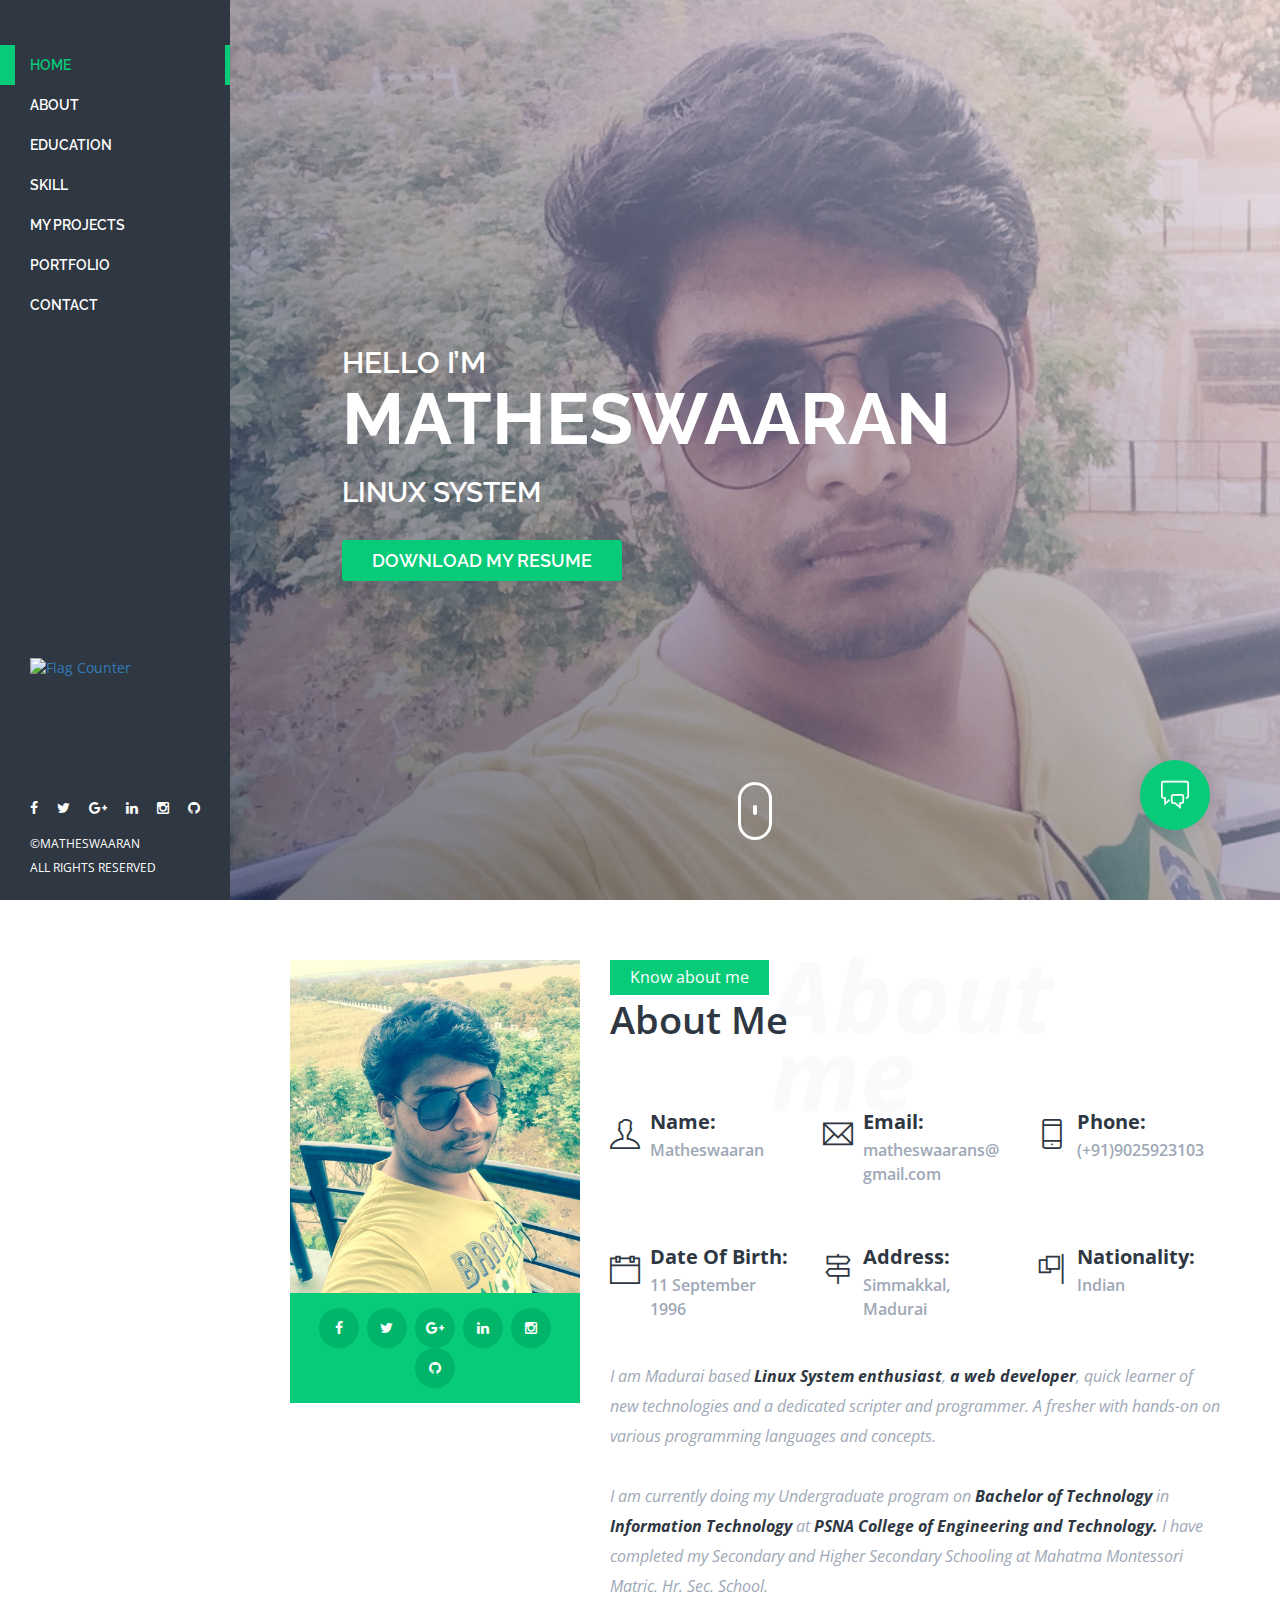
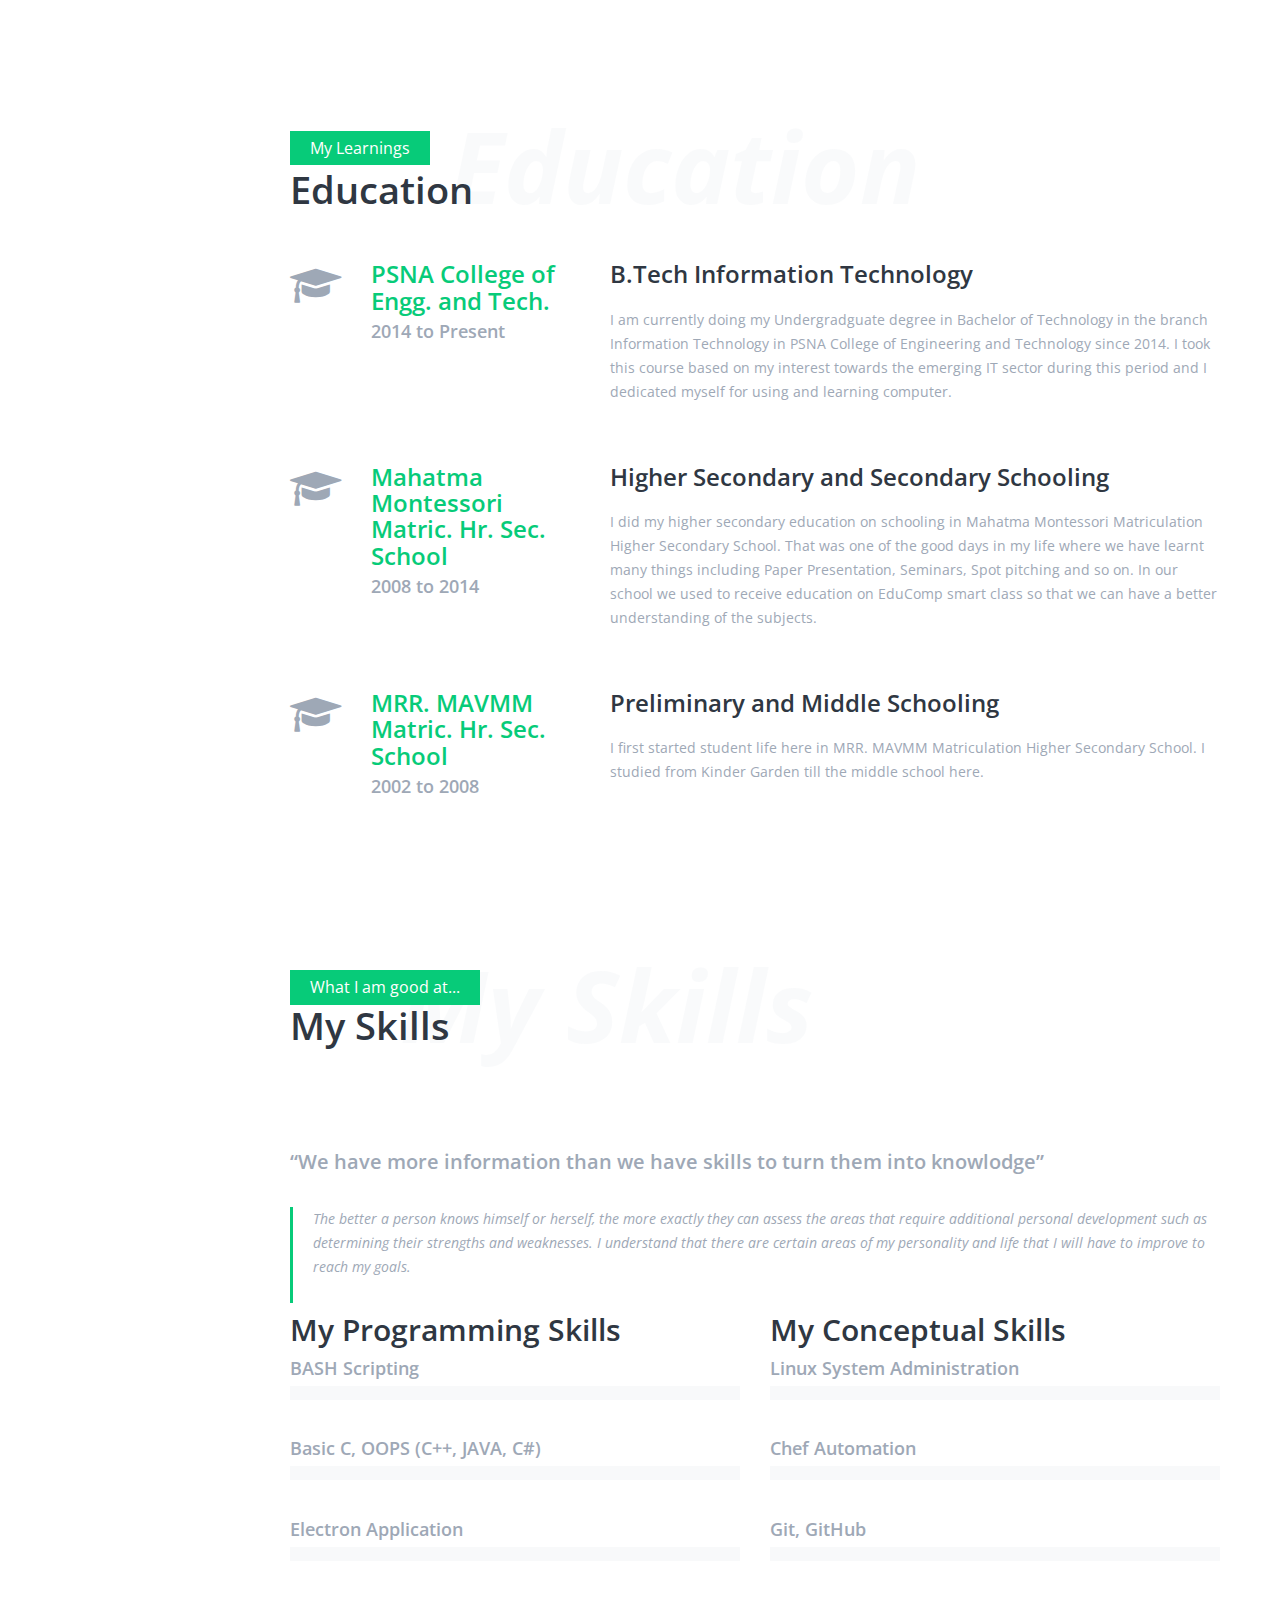
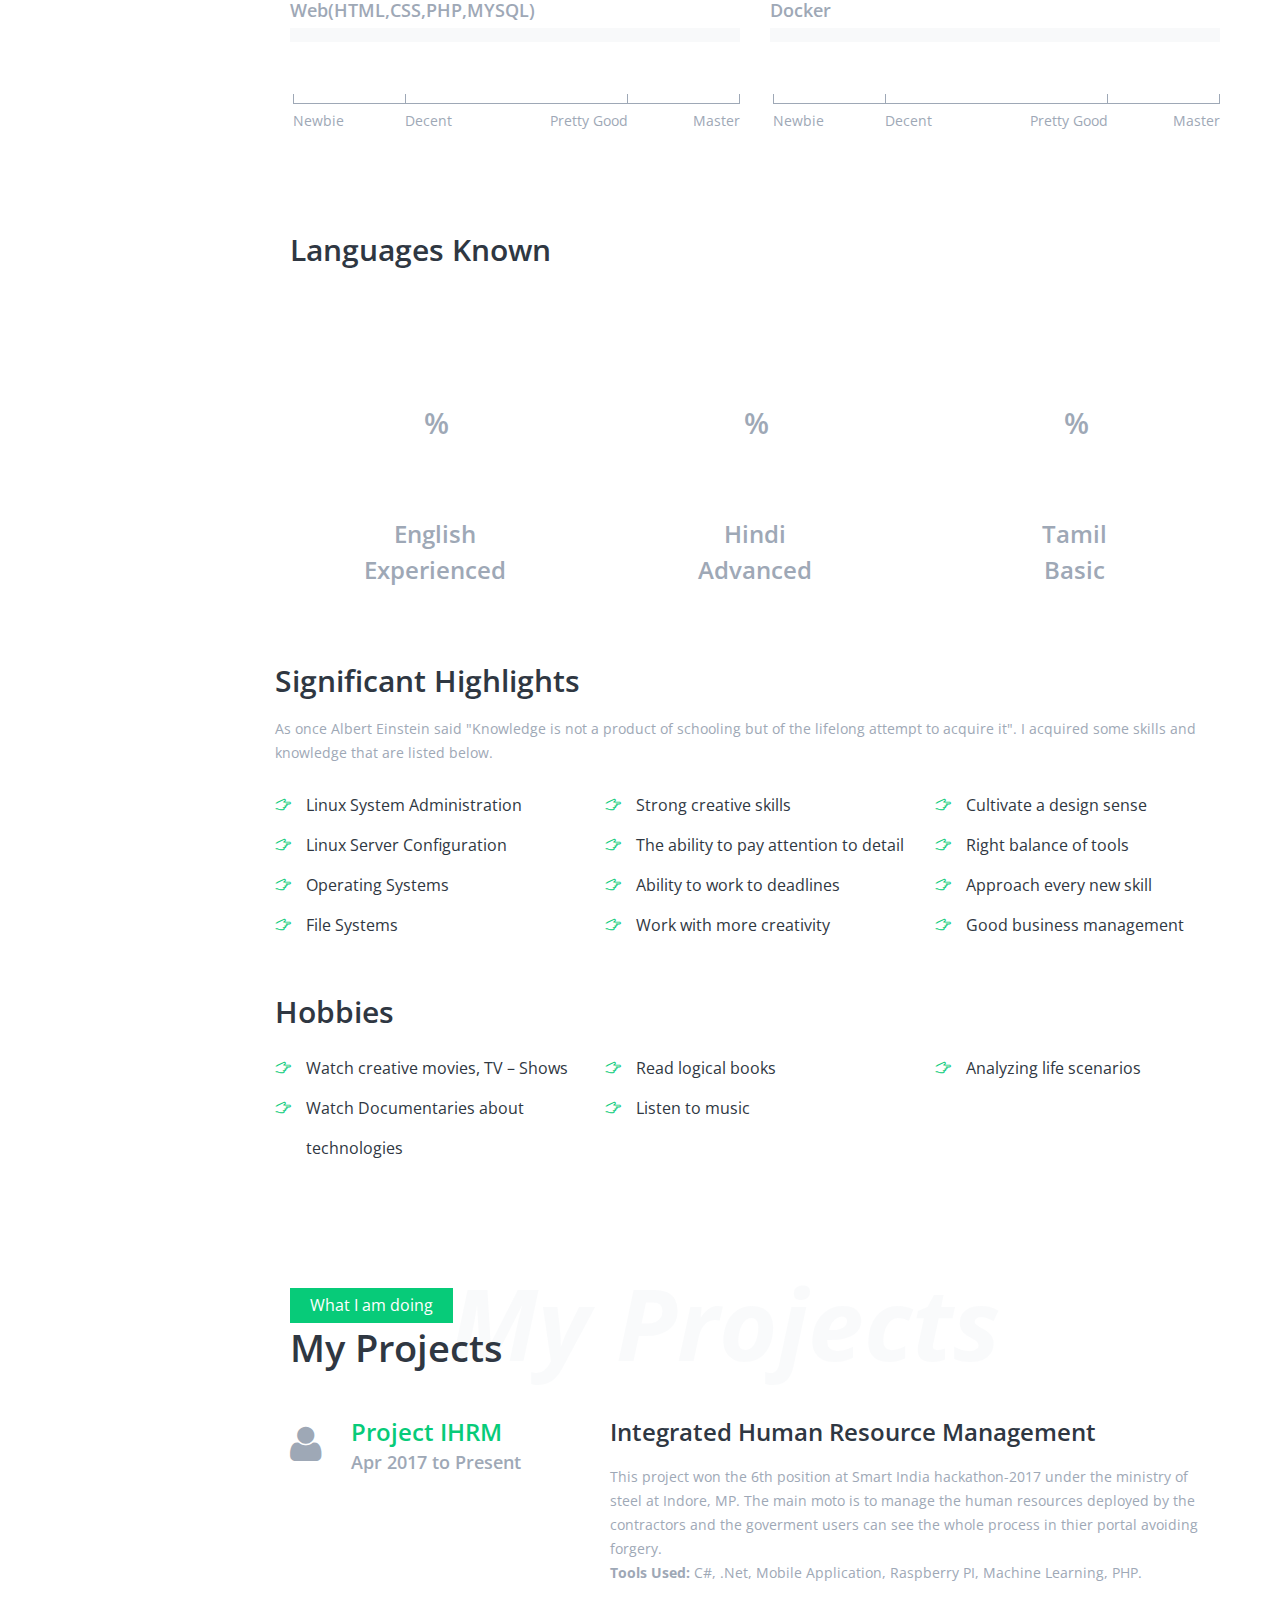
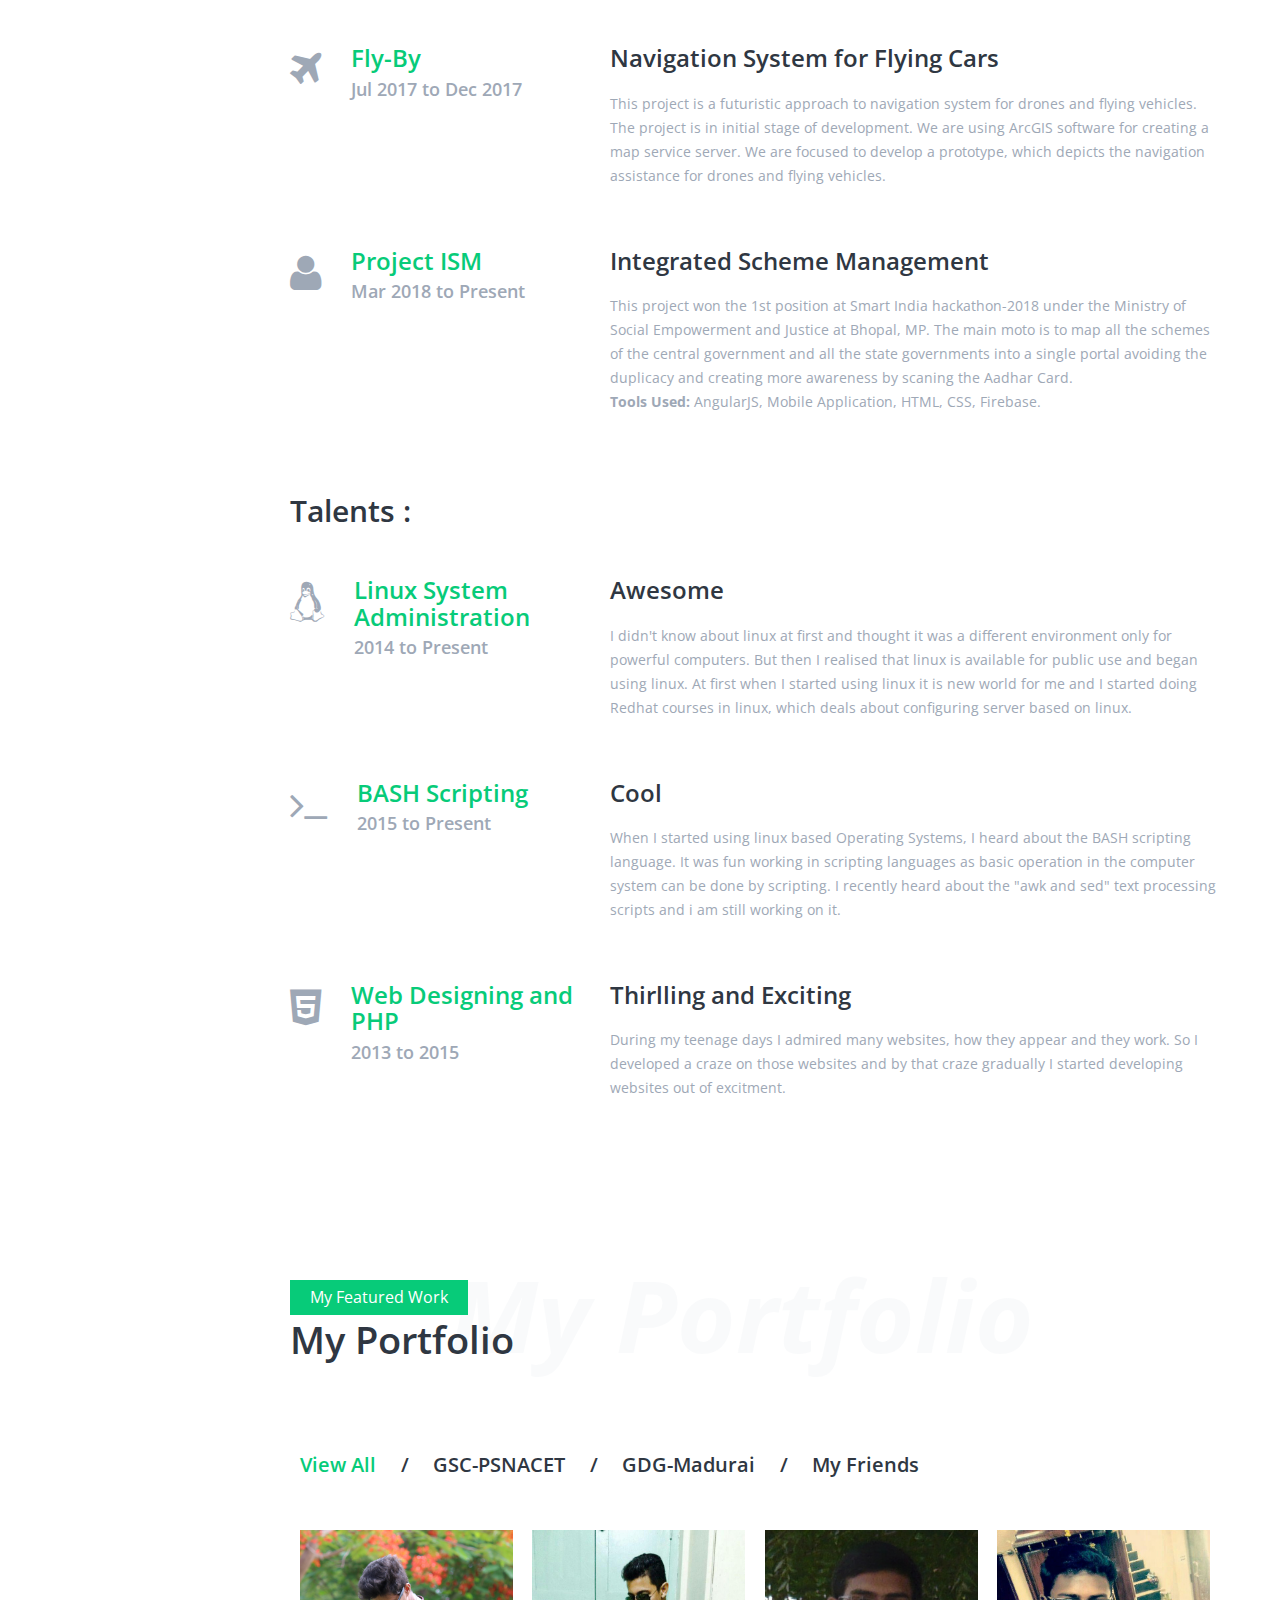
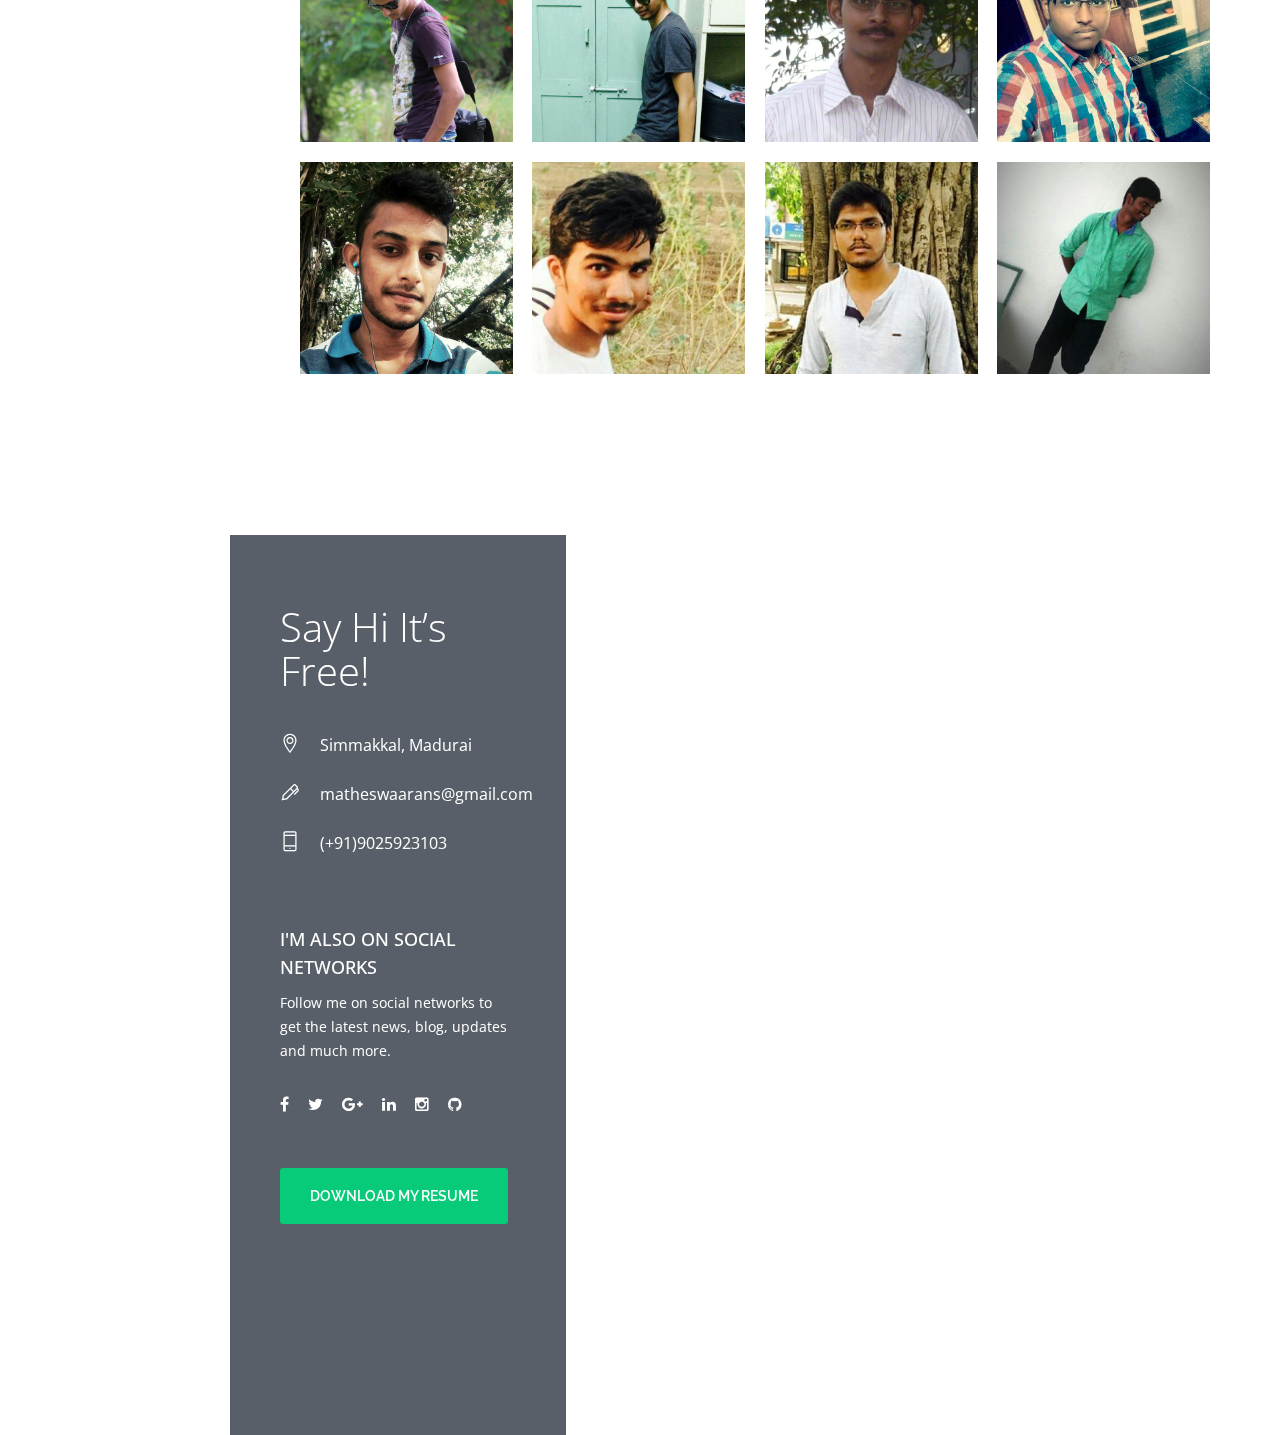
==== index.html @ 829c8d05 "Project ISM Update" ====
<!DOCTYPE html>
<html lang="en">
<head>
<meta charset="utf-8">
<meta http-equiv="X-UA-Compatible" content="IE=edge">
<meta name="keywords" content="HTML5 Template" />
<meta name="description" content="Sam Martin - Personal Vcard Resume HTML Template" />
<meta name="author" content="potenzaglobalsolutions.com" />
<meta name="viewport" content="width=device-width, initial-scale=1, maximum-scale=1" />
<title>All about Matheswaaran </title>
<!-- Favicon -->
<link rel="shortcut icon" href="images/icon.png" />
<!-- bootstrap -->
<link href="css/bootstrap.min.css" rel="stylesheet" type="text/css" />
<!-- google font -->
<link href='https://fonts.googleapis.com/css?family=Open+Sans:400,300,600,300italic,400italic,600italic,700,700italic,800,800italic' rel='stylesheet' type="text/css" />
<link href='https://fonts.googleapis.com/css?family=Raleway:400,100,100italic,200italic,200,300,300italic,400italic,500,500italic,600,600italic,700italic,900italic,900,800,700,800italic' rel='stylesheet' type="text/css" />
<!-- themify icon -->
<link href="css/themify-icons.css" rel="stylesheet" type="text/css" />
<!-- font awesome  -->
<link href="css/font-awesome.min.css" rel="stylesheet" type="text/css" />
<!-- magnific popup -->
<link href="css/magnific-popup.css" rel="stylesheet" type="text/css" />
<!-- jquery ui -->
<link rel='stylesheet' href='css/jquery-ui.css'>
<!-- main style -->
<link href="css/style.css" rel="stylesheet" type="text/css" />
<!-- responsive -->
<link href="css/responsive.css" rel="stylesheet" type="text/css" />
<!-- Style customizer -->
<!-- link href="#" data-style="styles" rel="stylesheet"> -->
<link href="css/style-customizer.css" rel="stylesheet" type="text/css" />
</head>

<body>

<!--=================================
  loading -->
 <div id="loading">
  <div id="loading-center">
    <div id="loading-center-absolute">
      <div class="object" id="object_one"></div>
      <div class="object" id="object_two"></div>
      <div class="object" id="object_three"></div>
      <div class="object" id="object_four"></div>
  </div>
 </div>
</div>

<!--=================================
  loading -->


<!--=================================
  header -->
  
<div class="menu-responsive"><a href="#"> <b>Matheswaaran</b></a> <a id="menu-icon" class="but" href="#"><span class="ti-menu"></span> </a></div>
 <header id="left-header" class="header">
	<nav id="menu" class="navbar navbar-default">
	  <div class="navbar-header">
 	    <!--<a class="navbar-brand" href="index.html"> <img id="logo_img" src="images/logo.png" alt=""> </a>-->
	  </div>
	  <div class="collapse navbar-collapse navbar-ex1-collapse">
	    <ul id="navbar" class="nav navbar-nav">
	      <li class="active"><a href="#home" class="page-scroll">Home</a></li>
	      <li><a href="#about" class="page-scroll">About</a></li>
	       <li><a href="#education" class="page-scroll">Education</a></li>
	       <li><a href="#skill" class="page-scroll">Skill</a></li>
	       <li><a href="#my_projects" class="page-scroll">My Projects</a></li>
	       <li><a href="#portfolio" class="page-scroll">Portfolio</a></li>
	       <li><a href="#contact" class="page-scroll">contact</a></li>
	    </ul>
   </div>
</nav>
<div class="menu-footer">
  <div class="copyright">
    <a href="https://info.flagcounter.com/Ys9u"><img src="https://s04.flagcounter.com/mini/Ys9u/bg_2F3742/txt_FFFFFF/border_2F3742/flags_0/" alt="Flag Counter" border="0"></a><br><br><br><br><br><br><br>
  </div>
	<div class="social">
		<ul>
          <li><a href="https://www.facebook.com/matheswaaran" target="_blank"><i class="fa fa-facebook"></i></a></li>
          <li><a href="https://twitter.com/Matheswaaran_S" target="_blank"><i class="fa fa-twitter"></i></a></li>
          <li><a href="https://plus.google.com/u/0/+Matheswaaran" target="_blank"><i class="fa fa-google-plus"></i> </a></li>
          <li><a href="https://www.linkedin.com/in/matheswaaran" target="_blank"><i class="fa fa-linkedin"></i> </a></li>
          <li><a href="https://www.instagram.com/matheswaaran/" target="_blank"><i class="fa fa-instagram"></i> </a></li>
          <li><a href="https://www.github.com/Matheswaaran" target="_blank"><i class="fa fa-github"></i> </a></li>
		</ul>
	</div>
	<div class="copyright">
		<p>©Matheswaaran <br/> all rights reserved</p>
	</div>
 </div>
</header>

<!--=================================
  header -->


<!--=================================
  intro -->

<section class="content-scroller">  
  <div id="home" class="intro-bg gradient-01" style="background: url('images/background.JPG');">
   <div id="scroll-down" class="intro">
    <div class="intro-content">
      <div class="container-fluid">
      <div class="row">
       <div class="col-md-12 text-left content-left">
         <h1> <span> Hello i’m </span> Matheswaaran </h1>
         <div id="typer"></div>
          <div class="button-large">
          	<a href="https://tinyurl.com/matsresume" target="_blank">Download my Resume</a>
          </div>
        </div>
       </div>
     </div>
     </div>
    <a class="scroll-down page-scroll" title="Scroll Down" href="#about"><i></i></a>
  </div>
</div>
  
<!--=================================
  intro --> 


<!--=================================
  about --> 

<section id="about" class="about white-bg page-section">
 <div class="container-fluid">
   <div class="row">
   	 <div class="col-lg-4 col-md-4 col-sm-4">
   	   <div class="about-image">
   	   	 <img class="img-responsive" src="images/me.JPG" alt="">
   	   </div>	
   	   <div class="about-social">
   	   	 <ul>
   	   	  <li><a href="https://www.facebook.com/matheswaaran" target="_blank"><i class="fa fa-facebook"></i></a></li>
          <li><a href="https://twitter.com/Matheswaaran_S" target="_blank"><i class="fa fa-twitter"></i></a></li>
          <li><a href="https://plus.google.com/+Matheswaaran" target="_blank"><i class="fa fa-google-plus"></i> </a></li>
          <li><a href="https://www.linkedin.com/in/matheswaaran" target="_blank"><i class="fa fa-linkedin"></i> </a></li>
          <li><a href="https://www.instagram.com/matheswaaran/" target="_blank"><i class="fa fa-instagram"></i> </a></li>
          <li><a href="https://www.github.com/Matheswaaran" target="_blank"><i class="fa fa-github"></i> </a></li>
   	   	 </ul>
   	   </div>
   	 </div>
   	 <div class="col-lg-8 col-md-8 col-sm-8"> 
   	 	<div class="section-title">
   	 	  <div class="section-title-name">
   	 	  	<span>Know about me</span>
   	 	  	<h2>About Me</h2>
   	 	  </div>	
   	 	  <div class="title-name-gray">
   	 	  	<strong>About me</strong>
   	 	  </div>
   	 	</div>
   	 	<div class="contact-block"> 
   	 	 <div class="row">  
   	 	 	<div class="col-lg-4 col-md-4 col-sm-4">
   	 	 		<div class="my-contact clearfix">
   	 	 			<div class="contact-icon">
   	 	 				<span class="ti-user"></span>
   	 	 			</div>
   	 	 			<div class="contact-info">
   	 	 				<h4>Name:</h4>
   	 	 				<p>Matheswaaran</p>
   	 	 			</div>
   	 	 		</div>
   	 	 	</div>
   	 	 	<div class="col-lg-4 col-md-4 col-sm-4">
   	 	 		<div class="my-contact clearfix">
   	 	 			<div class="contact-icon">
   	 	 				<span class="ti-email"></span>
   	 	 			</div>
   	 	 			<div class="contact-info">
   	 	 				<h4>Email:</h4>
   	 	 				<p>matheswaarans@
              			gmail.com</p>
   	 	 			</div>
   	 	 		</div>
   	 	 	</div>
   	 	 	<div class="col-lg-4 col-md-4 col-sm-4">
   	 	 		<div class="my-contact clearfix">
   	 	 			<div class="contact-icon">
   	 	 				<span class="ti-mobile"></span>
   	 	 			</div>
   	 	 			<div class="contact-info">
   	 	 				<h4>Phone:</h4>
   	 	 				<p>(+91)9025923103</p>
   	 	 			</div>
   	 	 		</div>
   	 	 	</div>
   	 	 </div>
   	 	 <div class="row">  
   	 	 	<div class="col-lg-4 col-md-4 col-sm-4">
   	 	 		<div class="my-contact clearfix">
   	 	 			<div class="contact-icon">
   	 	 				<span class="ti-calendar"></span>
   	 	 			</div>
   	 	 			<div class="contact-info">
   	 	 				<h4>Date of birth: </h4>
   	 	 				<p>11 September 1996</p>
   	 	 			</div>
   	 	 		</div>
   	 	 	</div>
   	 	 	<div class="col-lg-4 col-md-4 col-sm-4">
   	 	 		<div class="my-contact clearfix">
   	 	 			<div class="contact-icon">
   	 	 				<span class="ti-direction-alt"></span>
   	 	 			</div>
   	 	 			<div class="contact-info">
   	 	 				<h4>Address: </h4>
   	 	 				<p>Simmakkal, Madurai</p>
   	 	 			</div>
   	 	 		</div>
   	 	 	</div>
   	 	 	<div class="col-lg-4 col-md-4 col-sm-4">
   	 	 		<div class="my-contact clearfix">
   	 	 			<div class="contact-icon">
   	 	 			 <span class="ti-flag-alt-2"></span>
   	 	 			</div>
   	 	 			<div class="contact-info">
   	 	 				<h4>Nationality: </h4>
   	 	 				<p>Indian</p>
   	 	 			</div>
   	 	 		</div>
   	 	 	</div>
   	 	 </div>	
   	 	 <div class="row">
   	 	 	<div class="col-lg-12 col-md-12">
   	 	 	  <div class="about-block clearfix">
     	 	 		<p>I am Madurai based <b>Linux System enthusiast</b>, <b>a web developer</b>, quick learner of new technologies and a dedicated scripter and programmer. A fresher with hands-on on various programming languages and concepts. </p>
            <p>I am currently doing my Undergraduate program on <b>Bachelor of Technology</b> in <b>Information Technology</b> at <b>PSNA College of Engineering and Technology.</b> I have completed my Secondary and Higher Secondary Schooling at Mahatma Montessori Matric. Hr. Sec. School.</p>
   	 	 	  </div>
   	 	  </div>
   	 	 </div>
   	 	</div>
   	 </div>
   </div>		
 </div>
</section>

<!--=================================
  about --> 

<!--=================================
  services --> 

<!-- <section id="service" class="services white-bg page-section">
 <div class="container-fluid">
   <div class="row">
  <div class="col-lg-12 col-md-12">
   <div class="section-title">
       <div class="section-title-name">
          <span>What i can do better</span>
            <h2>Services</h2>
        </div>  
        <div class="title-name-gray">
        <strong>Services</strong>
       </div>
     </div>
  </div>
   </div> 
   <div class="row">
    <div class="col-lg-3 col-md-6 col-sm-6">
     <div class="service-block">
      <span class="fa fa-code"></span>
      <h2>Scripting</h2>
      <p>I love scripting languages than programming languages as more complicated tasks can be easily solved using scripts such as BASH. I like scripts because it is easy for a programmer to solve a problem even the real world problems found in our day-to-day life.</p>
     </div>
    </div>
    <div class="col-lg-3 col-md-6 col-sm-6">
     <div class="service-block">
      <span class="fa fa-users"></span>
      <h2>Leadership</h2>
      <p>One of my qualities is Leadership. I like to take responsibilities to guide an action to others or even to my friends and collegemates. But I never thought myself as a leader, as it is generally a personal choice to hold myself to consistent moral and ethical standards or accuracy of one's actions.</p>
     </div>
    </div>  
    <div class="col-lg-3 col-md-6 col-sm-6">
     <div class="service-block">
      <span class="fa fa-user"></span>
      <h2>Organising</h2>
      <p>I used to organise events in my school and college days. Organising events is one of my passion. I always organise events to spread awareness about the interactive learning methods of spreading  computer knowledge to as many people as I can. </p>
     </div>
    </div>
    <div class="col-lg-3 col-md-6 col-sm-6">
     <div class="service-block">
      <span class="fa fa-pencil"></span>
      <h2>Thinking</h2>
      <p>I used to think a lot about many different things in many different aspections. As they say, "Successful people do things differently". According to me, to do things differently we have to think differently.</p>
     </div>
    </div>
   </div> 
 </div>
</section> -->

<!--=================================
  services --> 

<!--=================================
  Resume --> 

<section id="education" class="resume white-bg page-section">
 <div class="container-fluid">
   <div class="row">
  <div class="col-lg-12 col-md-12">
   <div class="section-title">
       <div class="section-title-name">
          <span>My Learnings</span>
            <h2>Education</h2>
        </div>  
        <div class="title-name-gray">
        <strong>Education</strong>
       </div>
     </div>
  </div>
   </div> 
   <!-- <div class="row">
  <div class="col-lg-12 col-md-12">
    <h2>Education : </h2>
    </div>
   </div> -->
 <div class="resume-block">
   <div class="row">
  <div class="col-lg-4 col-md-4 col-sm-4">
      <div class="resume-icon">
      <span class="fa fa-graduation-cap"></span>     
      </div>
      <div class="resume-name">
        <h3>PSNA College of Engg. and Tech.</h3>
        <span>2014 to Present</span>
      </div>
    </div> 
    <div class="col-lg-8 col-md-8 col-sm-8">
      <div class="resume-info"> 
        <h3>B.Tech Information Technology</h3>
        <p>I am currently doing my Undergradguate degree in Bachelor of Technology in the branch Information Technology in PSNA College of Engineering and Technology since 2014. I took this course based on my interest towards the emerging IT sector during this period and I dedicated myself for using and learning computer.</p>
      </div>
    </div>
    </div>
   </div>
   <div class="resume-block">
   <div class="row">
  <div class="col-lg-4 col-md-4 col-sm-4">
      <div class="resume-icon">
      <span class="fa fa-graduation-cap"></span>   
      </div>
      <div class="resume-name">
        <h3>Mahatma Montessori Matric. Hr. Sec. School</h3>
        <span>2008 to 2014</span>
      </div>
    </div> 
    <div class="col-lg-8 col-md-8 col-sm-8">
      <div class="resume-info"> 
        <h3>Higher Secondary and Secondary Schooling</h3>
        <p>I did my higher secondary education on schooling in Mahatma Montessori Matriculation Higher Secondary School. That was one of the good days in my life where we have learnt many things including Paper Presentation, Seminars, Spot pitching and so on. In our school we used to receive education on EduComp smart class so that we can have a better understanding of the subjects.</p>
      </div>
    </div>
    </div>
   </div>
   <div class="resume-block">
   <div class="row">
  <div class="col-lg-4 col-md-4 col-sm-4">
      <div class="resume-icon">
      <span class="fa fa-graduation-cap"></span>   
      </div>
      <div class="resume-name">
        <h3>MRR. MAVMM Matric. Hr. Sec. School</h3>
        <span>2002 to 2008</span>
      </div>
    </div> 
    <div class="col-lg-8 col-md-8 col-sm-8">
      <div class="resume-info"> 
        <h3>Preliminary and Middle Schooling</h3>
        <p>I first started student life here in MRR. MAVMM Matriculation Higher Secondary School. I studied from Kinder Garden till the middle school here. </p>
      </div>
    </div>
    </div>
   </div>
 </div>
</section>

<!--=================================
  Resume --> 


<!--=================================
  My Skill --> 

<section id="skill" class="my-skill white-bg page-section" >
 <div class="container-fluid">
   <div class="row">
	<div class="col-lg-12 col-md-12">
	 <div class="section-title">
   	 	 <div class="section-title-name">
   	 	  	<span>What I am good at...</span>
   	  	  	<h2>My Skills</h2>
   	    </div>	
   	    <div class="title-name-gray">
   	   	<strong>My Skills</strong>
   	   </div>
   	 </div>
	</div>
   </div>
   <div class="row">
     <div class="col-lg-12 col-md-12 col-sm-12">
       <div class="skill-content">
         <span>“We have more information than we have skills to turn them into knowlodge”</span>
          <p> The better a person knows himself or herself, the more exactly they can assess the areas that require additional personal development such as determining their strengths and weaknesses. I understand that there are certain areas of my personality and life that I will have to improve to reach my goals.<br /><br/>    
            </p>
       </div>
     </div>
   </div>	
   <div class="row">
	<div class="col-lg-6 col-md-6 col-sm-6">
 	 <div class="skill-content">
    <h2>My Programming Skills</h2>
 	 </div>
   <div class="skill">
             <ul>
              <li>BASH Scripting
               <div class="bar_container">
                 <span class="bar" data-bar='{ "color": "#07cb79", "delay": "1800" }'>
                 <span class="pct">75%</span>
                </span>
               </div>
              </li>
               <li>Basic C, OOPS (C++, JAVA, C#)
                 <div class="bar_container">
                  <span class="bar" data-bar='{ "color": "#07cb79" }'>
                    <span class="pct">70%</span>
                  </span>
                </div>
              </li>
              <li>Electron Application
                 <div class="bar_container">
                  <span class="bar" data-bar='{ "color": "#07cb79" }'>
                    <span class="pct">45%</span>
                  </span>
                </div>
              </li>
              <li>Web(HTML,CSS,PHP,MYSQL)
               <div class="bar_container">
                 <span class="bar" data-bar='{ "color": "#07cb79", "delay": "600" }'>
                   <span class="pct">55%</span>
                 </span>
                </div>
              </li>
            </ul>
          <div class="skill-chart">
            <div class="skill-chart-expand clearfix">
               <div class="expand expand-left">
                   <p>Newbie</p>
                </div>
                <div class="expand expand-left">
                  <p>Decent</p>
                 </div>
                 <div class="expand expand-right">
                   <p>Pretty Good</p>
                 </div>
                 <div class="expand expand-right">
                   <p>Master</p>
                 </div>
               </div>
          </div>
         </div>
    </div>
    <div class="col-lg-6 col-md-6 col-sm-6">
 	 <div class="skill">
   <h2>My Conceptual Skills</h2>
             <ul>
              <li>Linux System Administration
                <div class="bar_container">
                 <span class="bar" data-bar='{ "color": "#07cb79", "delay": "1200" }'>
                  <span class="pct">75%</span>
                 </span>
                </div>
              </li>
              <li>Chef Automation
               <div class="bar_container">
                 <span class="bar" data-bar='{ "color": "#07cb79", "delay": "1800" }'>
                 <span class="pct">65%</span>
                </span>
               </div>
              </li>
               <li>Git, GitHub
                 <div class="bar_container">
                  <span class="bar" data-bar='{ "color": "#07cb79" }'>
                    <span class="pct">55%</span>
                  </span>
                </div>
              </li>
              <li>Docker
               <div class="bar_container">
                 <span class="bar" data-bar='{ "color": "#07cb79", "delay": "600" }'>
                   <span class="pct">45%</span>
                 </span>
                </div>
              </li>
          </ul>
          <div class="skill-chart">
          	<div class="skill-chart-expand clearfix">
               <div class="expand expand-left">
                   <p>Newbie</p>
                </div>
                <div class="expand expand-left">
                  <p>Decent</p>
                 </div>
                 <div class="expand expand-right">
                   <p>Pretty Good</p>
                 </div>
                 <div class="expand expand-right">
                   <p>Master</p>
                 </div>
               </div>
          </div>
         </div>
 	   </div>
   </div> <br><br>

  <div class="language-skills">
    <div class="row">
   	  <div class="col-lg-12 col-md-12"> 
   	 	  <h2>Languages Known</h2>
      </div>
    </div>
    <div class="row">
      <div class="col-lg-4 col-md-4 col-sm-4">
       <div class="chart-bar">  
          <div class="chart" id="chart1" data-percent="70">
               <span class="percent"></span>
           </div>
             <h3>English <br/> Experienced</h3>
        </div> 
      </div> 
      <div class="col-lg-4 col-md-4 col-sm-4">
        <div class="chart-bar">  
           <div class="chart" data-percent="60">
                <span class="percent"></span>
            </div>
              <h3>Hindi <br />Advanced</h3>
        </div> 
      </div> 
      <div class="col-lg-4 col-md-4 col-sm-4">
        <div class="chart-bar">  
           <div class="chart" data-percent="89">
                <span class="percent"></span>
            </div>
              <h3>Tamil <br />Basic</h3>
        </div> 
      </div> 

   <div class="knowledge">
   <div class="row">
   	 <div class="col-lg-12 col-md-12"> 
   	 	<h2><br><br>Significant Highlights</h2>
   	 	<p>As once Albert Einstein said "Knowledge is not a product of schooling but of the lifelong attempt to acquire it". I acquired some skills and knowledge that are listed below.</p>
   	 </div>
  </div>
  <div class="row">
    <div class="col-lg-4 col-md-4 col-sm-4">
        <ul>
          <li><span class="ti-hand-point-right"></span> Linux System Administration</li>
          <li><span class="ti-hand-point-right"></span> Linux Server Configuration</li>
          <li><span class="ti-hand-point-right"></span> Operating Systems</li>
          <li><span class="ti-hand-point-right"></span> File Systems</li>
        </ul>
      </div>
      <div class="col-lg-4 col-md-4 col-sm-4">
        <ul>
          <li><span class="ti-hand-point-right"></span> Strong creative skills</li>
          <li><span class="ti-hand-point-right"></span> The ability to pay attention to detail</li>
          <li><span class="ti-hand-point-right"></span> Ability to work to deadlines</li>
          <li><span class="ti-hand-point-right"></span> Work with more creativity</li>
        </ul>
      </div>
      <div class="col-lg-4 col-md-4 col-sm-4">
      <ul>
        <li><span class="ti-hand-point-right"></span> Cultivate a design sense</li>
        <li><span class="ti-hand-point-right"></span> Right balance of tools </li>
        <li><span class="ti-hand-point-right"></span> Approach every new skill</li>
        <li><span class="ti-hand-point-right"></span> Good business management</li>
      </ul>
    </div>
  </div>
 </div>	

 <div class="knowledge">
   <div class="row">
     <div class="col-lg-12 col-md-12"> 
      <h2>Hobbies</h2>
     </div>
  </div>
  <div class="row">
    <div class="col-lg-4 col-md-4 col-sm-4">
        <ul>
          <li><span class="ti-hand-point-right"></span> Watch creative movies, TV – Shows</li>
          <li><span class="ti-hand-point-right"></span> Watch Documentaries about technologies</li>
        </ul>
      </div>
      <div class="col-lg-4 col-md-4 col-sm-4">
        <ul>
          <li><span class="ti-hand-point-right"></span> Read logical books</li>
          <li><span class="ti-hand-point-right"></span> Listen to music</li>
        </ul>
      </div>
      <div class="col-lg-4 col-md-4 col-sm-4">
      <ul>
        <li><span class="ti-hand-point-right"></span> Analyzing life scenarios</li>
      </ul>
    </div>
  </div>
 </div> 

 </div>
 </div>
</section>
<!--=================================
  My Skill --> 


<!--================================= 
 Work Experience -->

<section id="my_projects" class="resume white-bg page-section">
 <div class="container-fluid">
   <div class="row">
  <div class="col-lg-12 col-md-12">
   <div class="section-title">
       <div class="section-title-name">
          <span>What I am doing</span>
            <h2>My Projects</h2>
        </div>  
        <div class="title-name-gray">
        <strong>My Projects</strong>
       </div>
     </div>
  </div>
   </div>
    <div class="resume-block">
   <div class="row">
  <div class="col-lg-4 col-md-4 col-sm-4">
      <div class="resume-icon">
      <span class="fa fa-user"></span>     
      </div>
      <div class="resume-name">
        <h3><a href="projectIHRM.html">Project IHRM</a></h3>
        <span>Apr 2017 to Present</span>
      </div>
    </div> 
    <div class="col-lg-8 col-md-8 col-sm-8">
      <div class="resume-info"> 
        <h3>Integrated Human Resource Management</h3>
        <p>This project won the 6th position at Smart India hackathon-2017 under the ministry of steel at Indore, MP. The main moto is to manage the human resources deployed by the contractors and the goverment users can see the whole process in thier portal avoiding forgery. <br>
        <b>Tools Used:</b> C#, .Net, Mobile Application, Raspberry PI, Machine Learning, PHP.</p>
      </div>
    </div>
    </div>
   </div>
   <div class="resume-block">
   <div class="row">
  <div class="col-lg-4 col-md-4 col-sm-4">
      <div class="resume-icon">
      <span class="fa fa-plane"></span>     
      </div>
      <div class="resume-name">
        <h3><a>Fly-By</a></h3>
        <span>Jul 2017 to Dec 2017</span>
      </div>
    </div> 
    <div class="col-lg-8 col-md-8 col-sm-8">
      <div class="resume-info"> 
        <h3>Navigation System for Flying Cars</h3>
        <p>This project is a futuristic approach to navigation system for drones and flying vehicles. The project is in initial stage of development. We are using ArcGIS software for creating a map service server. We are focused to develop a prototype, which depicts the navigation assistance for drones and flying vehicles.</p>
      </div>
    </div>
    </div>
   </div>
   <div class="resume-block">
   <div class="row">
    <div class="col-lg-4 col-md-4 col-sm-4">
      <div class="resume-icon">
      <span class="fa fa-user"></span>     
      </div>
      <div class="resume-name">
        <h3><a href="projectISM.html">Project ISM</a></h3>
        <span>Mar 2018 to Present</span>
      </div>
    </div> 
    <div class="col-lg-8 col-md-8 col-sm-8">
      <div class="resume-info"> 
        <h3>Integrated Scheme Management</h3>
        <p>This project won the 1st position at Smart India hackathon-2018 under the Ministry of Social Empowerment and Justice at Bhopal, MP. The main moto is to map all the schemes of the central government and all the state governments into a single portal avoiding the duplicacy and creating more awareness by scaning the Aadhar Card. <br>
        <b>Tools Used:</b> AngularJS, Mobile Application, HTML, CSS, Firebase.</p>
      </div>
    </div>
    </div>
   </div>
   <div class="row">
  <div class="col-lg-12 col-md-12">
    <h2>Talents : </h2>
    </div>
   </div>
 <div class="resume-block">
   <div class="row">
  <div class="col-lg-4 col-md-4 col-sm-4">
      <div class="resume-icon">
      <span class="fa fa-linux"></span>     
      </div>
      <div class="resume-name">
        <h3>Linux System Administration</h3>
        <span>2014 to Present</span>
      </div>
    </div> 
    <div class="col-lg-8 col-md-8 col-sm-8">
      <div class="resume-info"> 
        <h3>Awesome </h3>
        <p>I didn't know about linux at first and thought it was a different environment only for powerful computers. But then I realised that linux is available for public use and began using linux. At first when I started using linux it is new world for me and I started doing Redhat courses in linux, which deals about configuring server based on linux.</p>
      </div>
    </div>
    </div>
   </div>
   <div class="resume-block">
   <div class="row">
  <div class="col-lg-4 col-md-4 col-sm-4">
      <div class="resume-icon">   
      <span class="fa fa-terminal"></span>   
      </div>
      <div class="resume-name">
        <h3>BASH Scripting</h3>
        <span>2015 to Present</span>
      </div>
    </div> 
    <div class="col-lg-8 col-md-8 col-sm-8">
      <div class="resume-info"> 
        <h3>Cool</h3>
        <p>When I started using linux based Operating Systems, I heard about the BASH scripting language. It was fun working in scripting languages as basic operation in the computer system can be done by scripting. I recently heard about the "awk and sed" text processing scripts and i am still working on it.</p>
      </div>
    </div>
    </div>
   </div>
   <div class="resume-block">
   <div class="row">
  <div class="col-lg-4 col-md-4 col-sm-4">
      <div class="resume-icon">
      <span class="fa fa-html5"></span>   
      </div>
      <div class="resume-name">
        <h3>Web Designing and PHP</h3>
        <span>2013 to 2015</span>
      </div>
    </div> 
    <div class="col-lg-8 col-md-8 col-sm-8">
      <div class="resume-info"> 
        <h3>Thirlling and Exciting</h3>
        <p>During my teenage days I admired many websites, how they appear and they work. So I developed a craze on those websites and by that craze gradually I started developing websites out of excitment.</p>
      </div>
    </div>
    </div>
   </div>
 </div>
</section>

<!--================================= 
 Work Experience -->


<!--================================= 
 portfolio -->

<section id="portfolio" class="portfolio white-bg page-section">
 <div class="container-fluid">
   <div class="row">
  <div class="col-lg-12 col-md-12">
   <div class="section-title">
       <div class="section-title-name">
          <span>My Featured Work</span>
            <h2>My Portfolio</h2>
        </div>  
        <div class="title-name-gray">
        <strong>My Portfolio</strong>
       </div>
     </div>
  </div>
   </div> 
 <div class="row">
       <div class="col-lg-12 col-md-12">
     <div class="isotope-filters text-left">
          <button data-filter="" class="active"> View All <span>/</span></button> 
          <button data-filter=".gsc"> GSC-PSNACET <span>/</span></button>
          <button data-filter=".gdg">GDG-Madurai <span>/</span></button>
          <button data-filter=".friends">My Friends </button>
       </div>
    </div>
  </div>  
  <div class="isotope popup-portfolio full-screen">
    <div class="grid-item gsc gdg">
      <div class="portfolio-item">
     <div class="item">
      <div class="item-hover">
          <div class="item-inner">
        <img class="img-responsive" src="images/portfolio/naren.jpg" alt=""></div>
         <div class="item-info">
         <a href="https://narendraprasaths.github.io/allaboutnaren" target="_blank">Narendra Prasath</a>
          <span>by Sam Martin</span>
          <div class="item-link">
           <a class="portfolio-img" href="images/portfolio/naren.jpg"><span class="ti-plus"></span></a>
           <a href="https://narendraprasaths.github.io/allaboutnaren" target="_blank"><span class="ti-link"></span></a>
          </div>
           </div>
        </div>
       </div>      
        </div>
    </div>
    <div class="grid-item gdg gsc">
      <div class="portfolio-item">
     <div class="item">
      <div class="item-hover">
          <div class="item-inner">
        <img class="img-responsive" src="images/portfolio/naresh.jpg" alt=""></div>
         <div class="item-info">
         <a href="#">Naresh Kumar</a>
          <span>by Sam Martin</span>
          <div class="item-link">
           <a class="portfolio-img" href="images/portfolio/naresh.jpg"><span class="ti-plus"></span></a>
           <a href="https://nareshkumarnb.github.io/allaboutnaresh" target="_blank"><span class="ti-link"></span></a>
          </div>
           </div>
        </div>
       </div>      
        </div>
    </div>
     <div class="grid-item gdg">
        <div class="portfolio-item">
     <div class="item">
      <div class="item-hover">
          <div class="item-inner">
        <img class="img-responsive" src="images/portfolio/seshan.png" alt=""></div>
         <div class="item-info">
         <a href="#">Seshan</a>
          <span>by Sam Martin</span>
          <div class="item-link">
           <a class="portfolio-img" href="images/portfolio/seshan.png"><span class="ti-plus"></span></a>
           <a href="https://allaboutseshan.appspot.com" target="_blank"><span class="ti-link"></span></a>
          </div>
           </div>
        </div>
       </div>      
        </div>  
    </div>
    <div class="grid-item gdg">
      <div class="portfolio-item">
     <div class="item">
      <div class="item-hover">
          <div class="item-inner">
        <img class="img-responsive" src="images/portfolio/prasanth.jpg" alt=""></div>
         <div class="item-info">
         <a href="#">Prasanth</a>
          <span>by Sam Martin</span>
          <div class="item-link">
           <a class="portfolio-img" href="images/portfolio/prasanth.jpg"><span class="ti-plus"></span></a>
           <a href="https://prasanthp96.github.io/allaboutprasanth" target="_blank"><span class="ti-link"></span></a>
          </div>
           </div>
        </div>
       </div>      
        </div>
    </div>
    <div class="grid-item gdg gsc">
      <div class="portfolio-item">
     <div class="item">
      <div class="item-hover">
          <div class="item-inner">
        <img class="img-responsive" src="images/portfolio/ajay.jpg" alt=""></div>
         <div class="item-info">
         <a href="#">Ajay Kumar</a>
          <span>by Sam Martin</span>
          <div class="item-link">
           <a class="portfolio-img" href="images/portfolio/ajay.jpg"><span class="ti-plus"></span></a>
           <a href=""><span class="ti-link"></span></a>
          </div>
           </div>
        </div>
       </div>      
        </div>  
    </div>
    <div class="grid-item gsc">
      <div class="portfolio-item">
     <div class="item">
      <div class="item-hover">
          <div class="item-inner">
        <img class="img-responsive" src="images/portfolio/pradeep.jpg" alt=""></div>
         <div class="item-info">
         <a href="andrewpradeep.github.io/allaboutme" target="_blank">Pradeep</a>
          <span>by Sam Martin</span>
          <div class="item-link">
           <a class="portfolio-img" href="images/portfolio/pradeep.jpg"><span class="ti-plus"></span></a>
           <a href="https://andrewpradeep.github.io/allaboutme" target="_blank"><span class="ti-link"></span></a>
          </div>
           </div>
        </div>
       </div>      
        </div>
    </div>
    <div class="grid-item friends">
      <div class="portfolio-item">
     <div class="item">
      <div class="item-hover">
          <div class="item-inner">
        <img class="img-responsive" src="images/portfolio/thariq.jpg" alt=""></div>
         <div class="item-info">
         <a href="#">Mohamed Thariq</a>
          <span>by Sam Martin</span>
          <div class="item-link">
           <a class="portfolio-img" href="images/portfolio/thariq.jpg"><span class="ti-plus"></span></a>
           <a href=""><span class="ti-link"></span></a>
          </div>
           </div>
        </div>
       </div>      
        </div> 
    </div>
      <div class="grid-item friends">
        <div class="portfolio-item">
     <div class="item">
      <div class="item-hover">
          <div class="item-inner">
        <img class="img-responsive" src="images/portfolio/arivu.jpg" alt=""></div>
         <div class="item-info">
         <a href="#">Arivu</a>
          <span>by Sam Martin</span>
          <div class="item-link">
           <a class="portfolio-img" href="images/portfolio/arivu.jpg"><span class="ti-plus"></span></a>
           <a href="#"><span class="ti-link"></span></a>
          </div>
           </div>
        </div>
       </div>      
      </div>  
    </div>
   </div>
  </div>
</section>

<!--=================================
 portfolio --> 



<!--=================================
 contact --> 

<section id="contact" class="google-map white-bg page-section-pt">
 <div class="container-fluid">
  <div id="google-map">
	 <div id="map-canvas"></div>
 </div>
 <div class="contact">  
 	<h2>Say Hi It’s Free! </h2>
 	<div class="address">
 	  <ul>
 	  	<li><span class="ti-location-pin"></span> <p>Simmakkal, Madurai</p> </li>
 	  	<li><span class="ti-marker-alt"></span> <p>matheswaarans@gmail.com</p></li>
 	  	<li><span class="ti-mobile"></span> <p>(+91)9025923103</p></li>
 	  </ul>
 	</div>
 	<div class="social">
 	 <h4>I'm also on Social Networks</h4>
 	 <p>Follow me on social networks to get the latest news, blog, updates and much more.</p>
	 <ul>
          <li><a href="https://www.facebook.com/matheswaaran" target="_blank"><i class="fa fa-facebook"></i></a></li>
          <li><a href="https://twitter.com/Matheswaaran_S" target="_blank"><i class="fa fa-twitter"></i></a></li>
          <li><a href="https://plus.google.com/+Matheswaaran" target="_blank"><i class="fa fa-google-plus"></i> </a></li>
          <li><a href="https://www.linkedin.com/in/matheswaaran" target="_blank"><i class="fa fa-linkedin"></i> </a></li>
          <li><a href="https://www.instagram.com/matheswaaran/" target="_blank"><i class="fa fa-instagram"></i> </a></li>
          <li><a href="https://www.github.com/Matheswaaran" target="_blank"><i class="fa fa-github"></i> </a></li>
 	  </ul>
 	</div>
  <div class="button-large"><a href="https://tinyurl.com/matsresume" target="_blank">Download my Resume</a></div>
 </div>
 <div class="contact-form">
   <div id="contact-wrapper">
    <div class="contact-content">
     <div id="formmessage">Success/Error Message Goes Here</div>
       <form class="form-horizontal" id="contactform"  name="contactform" method="post" action="php/sendEmail.php">
          <div class="contact-form">
            <h4>Drop me a line</h4>
            <p>Use this form to tell me about your project goals and needs. I will be in touch as soon as I can.<br> <br>*Required</p>
               <input id="name" type="text" placeholder="Name*"  name="name">
               <input id="email" type="email" placeholder="Email*" name="email">
               <input id="subject" type="text" placeholder="Subject*" name="subject">
               <textarea id="message" class="input-message" placeholder="Comment*" rows="7" name="message"></textarea>
             <input type="hidden" name="action" value="sendEmail"/>
            <button id="submit" name="submit" type="submit" value="Send" class="button-small"> Say Hello! </button>
          </div> 
        </form>
        <div id="ajaxloader" style="display:none"><img class="center-block" src="images/ajax-loader-white.gif" alt=""></div>
   </div>
   <a href="#" class="contact-toggle"><span class="ti-comments"></span></a>
  </div>
 </div>
 </div>
</section>

<!--=================================
 contact --> 
</section>
<!--=================================
 javascript --> 
 
 <!-- jquery -->
<script type="text/javascript" src="js/jquery.min.js"></script>
<!-- modernizr -->
<script type="text/javascript" src="js/modernizr.min.js"></script>
<!-- Plugins -->
<script type="text/javascript" src='js/plugins.js'></script>
<!-- map script -->
<script src="https://maps.google.com/maps/api/js?key=AIzaSyCywSm7S3UN_fw12pQU_YfLFXeu3u_bRuE"></script>
<script type="text/javascript" src="js/map-scripts.js"></script>
<!-- datepicker -->
<script type="text/javascript" src="js/datepicker-script.js"></script>
<!-- style customizer  -->
<script type="text/javascript" src="js/style-customizer.js"></script>
<!-- custom -->
<script type="text/javascript" src="js/custom.js"></script>
</body>
<!-- Mirrored from themes.potenzaglobal.net/sam-martin/it/layout-1/index.html by HTTrack Website Copier/3.x [XR&CO'2014], Fri, 26 Aug 2016 17:13:57 GMT -->
</html>
---- css/themify-icons.css ----
@font-face {
	font-family: 'themify';
	src:url('../fonts/themify9f24.eot?-fvbane');
	src:url('../fonts/themifyd41d.eot?#iefix-fvbane') format('embedded-opentype'),
		url('../fonts/themify9f24.woff?-fvbane') format('woff'),
		url('../fonts/themify9f24.ttf?-fvbane') format('truetype'),
		url('../fonts/themify9f24.svg?-fvbane#themify') format('svg');
	font-weight: normal;
	font-style: normal;
}

[class^="ti-"], [class*=" ti-"] {
	font-family: 'themify';
	speak: none;
	font-style: normal;
	font-weight: normal;
	font-variant: normal;
	text-transform: none;
	line-height: 1;

	/* Better Font Rendering =========== */
	-webkit-font-smoothing: antialiased;
	-moz-osx-font-smoothing: grayscale;
}

.ti-wand:before {
	content: "\e600";
}
.ti-volume:before {
	content: "\e601";
}
.ti-user:before {
	content: "\e602";
}
.ti-unlock:before {
	content: "\e603";
}
.ti-unlink:before {
	content: "\e604";
}
.ti-trash:before {
	content: "\e605";
}
.ti-thought:before {
	content: "\e606";
}
.ti-target:before {
	content: "\e607";
}
.ti-tag:before {
	content: "\e608";
}
.ti-tablet:before {
	content: "\e609";
}
.ti-star:before {
	content: "\e60a";
}
.ti-spray:before {
	content: "\e60b";
}
.ti-signal:before {
	content: "\e60c";
}
.ti-shopping-cart:before {
	content: "\e60d";
}
.ti-shopping-cart-full:before {
	content: "\e60e";
}
.ti-settings:before {
	content: "\e60f";
}
.ti-search:before {
	content: "\e610";
}
.ti-zoom-in:before {
	content: "\e611";
}
.ti-zoom-out:before {
	content: "\e612";
}
.ti-cut:before {
	content: "\e613";
}
.ti-ruler:before {
	content: "\e614";
}
.ti-ruler-pencil:before {
	content: "\e615";
}
.ti-ruler-alt:before {
	content: "\e616";
}
.ti-bookmark:before {
	content: "\e617";
}
.ti-bookmark-alt:before {
	content: "\e618";
}
.ti-reload:before {
	content: "\e619";
}
.ti-plus:before {
	content: "\e61a";
}
.ti-pin:before {
	content: "\e61b";
}
.ti-pencil:before {
	content: "\e61c";
}
.ti-pencil-alt:before {
	content: "\e61d";
}
.ti-paint-roller:before {
	content: "\e61e";
}
.ti-paint-bucket:before {
	content: "\e61f";
}
.ti-na:before {
	content: "\e620";
}
.ti-mobile:before {
	content: "\e621";
}
.ti-minus:before {
	content: "\e622";
}
.ti-medall:before {
	content: "\e623";
}
.ti-medall-alt:before {
	content: "\e624";
}
.ti-marker:before {
	content: "\e625";
}
.ti-marker-alt:before {
	content: "\e626";
}
.ti-arrow-up:before {
	content: "\e627";
}
.ti-arrow-right:before {
	content: "\e628";
}
.ti-arrow-left:before {
	content: "\e629";
}
.ti-arrow-down:before {
	content: "\e62a";
}
.ti-lock:before {
	content: "\e62b";
}
.ti-location-arrow:before {
	content: "\e62c";
}
.ti-link:before {
	content: "\e62d";
}
.ti-layout:before {
	content: "\e62e";
}
.ti-layers:before {
	content: "\e62f";
}
.ti-layers-alt:before {
	content: "\e630";
}
.ti-key:before {
	content: "\e631";
}
.ti-import:before {
	content: "\e632";
}
.ti-image:before {
	content: "\e633";
}
.ti-heart:before {
	content: "\e634";
}
.ti-heart-broken:before {
	content: "\e635";
}
.ti-hand-stop:before {
	content: "\e636";
}
.ti-hand-open:before {
	content: "\e637";
}
.ti-hand-drag:before {
	content: "\e638";
}
.ti-folder:before {
	content: "\e639";
}
.ti-flag:before {
	content: "\e63a";
}
.ti-flag-alt:before {
	content: "\e63b";
}
.ti-flag-alt-2:before {
	content: "\e63c";
}
.ti-eye:before {
	content: "\e63d";
}
.ti-export:before {
	content: "\e63e";
}
.ti-exchange-vertical:before {
	content: "\e63f";
}
.ti-desktop:before {
	content: "\e640";
}
.ti-cup:before {
	content: "\e641";
}
.ti-crown:before {
	content: "\e642";
}
.ti-comments:before {
	content: "\e643";
}
.ti-comment:before {
	content: "\e644";
}
.ti-comment-alt:before {
	content: "\e645";
}
.ti-close:before {
	content: "\e646";
}
.ti-clip:before {
	content: "\e647";
}
.ti-angle-up:before {
	content: "\e648";
}
.ti-angle-right:before {
	content: "\e649";
}
.ti-angle-left:before {
	content: "\e64a";
}
.ti-angle-down:before {
	content: "\e64b";
}
.ti-check:before {
	content: "\e64c";
}
.ti-check-box:before {
	content: "\e64d";
}
.ti-camera:before {
	content: "\e64e";
}
.ti-announcement:before {
	content: "\e64f";
}
.ti-brush:before {
	content: "\e650";
}
.ti-briefcase:before {
	content: "\e651";
}
.ti-bolt:before {
	content: "\e652";
}
.ti-bolt-alt:before {
	content: "\e653";
}
.ti-blackboard:before {
	content: "\e654";
}
.ti-bag:before {
	content: "\e655";
}
.ti-move:before {
	content: "\e656";
}
.ti-arrows-vertical:before {
	content: "\e657";
}
.ti-arrows-horizontal:before {
	content: "\e658";
}
.ti-fullscreen:before {
	content: "\e659";
}
.ti-arrow-top-right:before {
	content: "\e65a";
}
.ti-arrow-top-left:before {
	content: "\e65b";
}
.ti-arrow-circle-up:before {
	content: "\e65c";
}
.ti-arrow-circle-right:before {
	content: "\e65d";
}
.ti-arrow-circle-left:before {
	content: "\e65e";
}
.ti-arrow-circle-down:before {
	content: "\e65f";
}
.ti-angle-double-up:before {
	content: "\e660";
}
.ti-angle-double-right:before {
	content: "\e661";
}
.ti-angle-double-left:before {
	content: "\e662";
}
.ti-angle-double-down:before {
	content: "\e663";
}
.ti-zip:before {
	content: "\e664";
}
.ti-world:before {
	content: "\e665";
}
.ti-wheelchair:before {
	content: "\e666";
}
.ti-view-list:before {
	content: "\e667";
}
.ti-view-list-alt:before {
	content: "\e668";
}
.ti-view-grid:before {
	content: "\e669";
}
.ti-uppercase:before {
	content: "\e66a";
}
.ti-upload:before {
	content: "\e66b";
}
.ti-underline:before {
	content: "\e66c";
}
.ti-truck:before {
	content: "\e66d";
}
.ti-timer:before {
	content: "\e66e";
}
.ti-ticket:before {
	content: "\e66f";
}
.ti-thumb-up:before {
	content: "\e670";
}
.ti-thumb-down:before {
	content: "\e671";
}
.ti-text:before {
	content: "\e672";
}
.ti-stats-up:before {
	content: "\e673";
}
.ti-stats-down:before {
	content: "\e674";
}
.ti-split-v:before {
	content: "\e675";
}
.ti-split-h:before {
	content: "\e676";
}
.ti-smallcap:before {
	content: "\e677";
}
.ti-shine:before {
	content: "\e678";
}
.ti-shift-right:before {
	content: "\e679";
}
.ti-shift-left:before {
	content: "\e67a";
}
.ti-shield:before {
	content: "\e67b";
}
.ti-notepad:before {
	content: "\e67c";
}
.ti-server:before {
	content: "\e67d";
}
.ti-quote-right:before {
	content: "\e67e";
}
.ti-quote-left:before {
	content: "\e67f";
}
.ti-pulse:before {
	content: "\e680";
}
.ti-printer:before {
	content: "\e681";
}
.ti-power-off:before {
	content: "\e682";
}
.ti-plug:before {
	content: "\e683";
}
.ti-pie-chart:before {
	content: "\e684";
}
.ti-paragraph:before {
	content: "\e685";
}
.ti-panel:before {
	content: "\e686";
}
.ti-package:before {
	content: "\e687";
}
.ti-music:before {
	content: "\e688";
}
.ti-music-alt:before {
	content: "\e689";
}
.ti-mouse:before {
	content: "\e68a";
}
.ti-mouse-alt:before {
	content: "\e68b";
}
.ti-money:before {
	content: "\e68c";
}
.ti-microphone:before {
	content: "\e68d";
}
.ti-menu:before {
	content: "\e68e";
}
.ti-menu-alt:before {
	content: "\e68f";
}
.ti-map:before {
	content: "\e690";
}
.ti-map-alt:before {
	content: "\e691";
}
.ti-loop:before {
	content: "\e692";
}
.ti-location-pin:before {
	content: "\e693";
}
.ti-list:before {
	content: "\e694";
}
.ti-light-bulb:before {
	content: "\e695";
}
.ti-Italic:before {
	content: "\e696";
}
.ti-info:before {
	content: "\e697";
}
.ti-infinite:before {
	content: "\e698";
}
.ti-id-badge:before {
	content: "\e699";
}
.ti-hummer:before {
	content: "\e69a";
}
.ti-home:before {
	content: "\e69b";
}
.ti-help:before {
	content: "\e69c";
}
.ti-headphone:before {
	content: "\e69d";
}
.ti-harddrives:before {
	content: "\e69e";
}
.ti-harddrive:before {
	content: "\e69f";
}
.ti-gift:before {
	content: "\e6a0";
}
.ti-game:before {
	content: "\e6a1";
}
.ti-filter:before {
	content: "\e6a2";
}
.ti-files:before {
	content: "\e6a3";
}
.ti-file:before {
	content: "\e6a4";
}
.ti-eraser:before {
	content: "\e6a5";
}
.ti-envelope:before {
	content: "\e6a6";
}
.ti-download:before {
	content: "\e6a7";
}
.ti-direction:before {
	content: "\e6a8";
}
.ti-direction-alt:before {
	content: "\e6a9";
}
.ti-dashboard:before {
	content: "\e6aa";
}
.ti-control-stop:before {
	content: "\e6ab";
}
.ti-control-shuffle:before {
	content: "\e6ac";
}
.ti-control-play:before {
	content: "\e6ad";
}
.ti-control-pause:before {
	content: "\e6ae";
}
.ti-control-forward:before {
	content: "\e6af";
}
.ti-control-backward:before {
	content: "\e6b0";
}
.ti-cloud:before {
	content: "\e6b1";
}
.ti-cloud-up:before {
	content: "\e6b2";
}
.ti-cloud-down:before {
	content: "\e6b3";
}
.ti-clipboard:before {
	content: "\e6b4";
}
.ti-car:before {
	content: "\e6b5";
}
.ti-calendar:before {
	content: "\e6b6";
}
.ti-book:before {
	content: "\e6b7";
}
.ti-bell:before {
	content: "\e6b8";
}
.ti-basketball:before {
	content: "\e6b9";
}
.ti-bar-chart:before {
	content: "\e6ba";
}
.ti-bar-chart-alt:before {
	content: "\e6bb";
}
.ti-back-right:before {
	content: "\e6bc";
}
.ti-back-left:before {
	content: "\e6bd";
}
.ti-arrows-corner:before {
	content: "\e6be";
}
.ti-archive:before {
	content: "\e6bf";
}
.ti-anchor:before {
	content: "\e6c0";
}
.ti-align-right:before {
	content: "\e6c1";
}
.ti-align-left:before {
	content: "\e6c2";
}
.ti-align-justify:before {
	content: "\e6c3";
}
.ti-align-center:before {
	content: "\e6c4";
}
.ti-alert:before {
	content: "\e6c5";
}
.ti-alarm-clock:before {
	content: "\e6c6";
}
.ti-agenda:before {
	content: "\e6c7";
}
.ti-write:before {
	content: "\e6c8";
}
.ti-window:before {
	content: "\e6c9";
}
.ti-widgetized:before {
	content: "\e6ca";
}
.ti-widget:before {
	content: "\e6cb";
}
.ti-widget-alt:before {
	content: "\e6cc";
}
.ti-wallet:before {
	content: "\e6cd";
}
.ti-video-clapper:before {
	content: "\e6ce";
}
.ti-video-camera:before {
	content: "\e6cf";
}
.ti-vector:before {
	content: "\e6d0";
}
.ti-themify-logo:before {
	content: "\e6d1";
}
.ti-themify-favicon:before {
	content: "\e6d2";
}
.ti-themify-favicon-alt:before {
	content: "\e6d3";
}
.ti-support:before {
	content: "\e6d4";
}
.ti-stamp:before {
	content: "\e6d5";
}
.ti-split-v-alt:before {
	content: "\e6d6";
}
.ti-slice:before {
	content: "\e6d7";
}
.ti-shortcode:before {
	content: "\e6d8";
}
.ti-shift-right-alt:before {
	content: "\e6d9";
}
.ti-shift-left-alt:before {
	content: "\e6da";
}
.ti-ruler-alt-2:before {
	content: "\e6db";
}
.ti-receipt:before {
	content: "\e6dc";
}
.ti-pin2:before {
	content: "\e6dd";
}
.ti-pin-alt:before {
	content: "\e6de";
}
.ti-pencil-alt2:before {
	content: "\e6df";
}
.ti-palette:before {
	content: "\e6e0";
}
.ti-more:before {
	content: "\e6e1";
}
.ti-more-alt:before {
	content: "\e6e2";
}
.ti-microphone-alt:before {
	content: "\e6e3";
}
.ti-magnet:before {
	content: "\e6e4";
}
.ti-line-double:before {
	content: "\e6e5";
}
.ti-line-dotted:before {
	content: "\e6e6";
}
.ti-line-dashed:before {
	content: "\e6e7";
}
.ti-layout-width-full:before {
	content: "\e6e8";
}
.ti-layout-width-default:before {
	content: "\e6e9";
}
.ti-layout-width-default-alt:before {
	content: "\e6ea";
}
.ti-layout-tab:before {
	content: "\e6eb";
}
.ti-layout-tab-window:before {
	content: "\e6ec";
}
.ti-layout-tab-v:before {
	content: "\e6ed";
}
.ti-layout-tab-min:before {
	content: "\e6ee";
}
.ti-layout-slider:before {
	content: "\e6ef";
}
.ti-layout-slider-alt:before {
	content: "\e6f0";
}
.ti-layout-sidebar-right:before {
	content: "\e6f1";
}
.ti-layout-sidebar-none:before {
	content: "\e6f2";
}
.ti-layout-sidebar-left:before {
	content: "\e6f3";
}
.ti-layout-placeholder:before {
	content: "\e6f4";
}
.ti-layout-menu:before {
	content: "\e6f5";
}
.ti-layout-menu-v:before {
	content: "\e6f6";
}
.ti-layout-menu-separated:before {
	content: "\e6f7";
}
.ti-layout-menu-full:before {
	content: "\e6f8";
}
.ti-layout-media-right-alt:before {
	content: "\e6f9";
}
.ti-layout-media-right:before {
	content: "\e6fa";
}
.ti-layout-media-overlay:before {
	content: "\e6fb";
}
.ti-layout-media-overlay-alt:before {
	content: "\e6fc";
}
.ti-layout-media-overlay-alt-2:before {
	content: "\e6fd";
}
.ti-layout-media-left-alt:before {
	content: "\e6fe";
}
.ti-layout-media-left:before {
	content: "\e6ff";
}
.ti-layout-media-center-alt:before {
	content: "\e700";
}
.ti-layout-media-center:before {
	content: "\e701";
}
.ti-layout-list-thumb:before {
	content: "\e702";
}
.ti-layout-list-thumb-alt:before {
	content: "\e703";
}
.ti-layout-list-post:before {
	content: "\e704";
}
.ti-layout-list-large-image:before {
	content: "\e705";
}
.ti-layout-line-solid:before {
	content: "\e706";
}
.ti-layout-grid4:before {
	content: "\e707";
}
.ti-layout-grid3:before {
	content: "\e708";
}
.ti-layout-grid2:before {
	content: "\e709";
}
.ti-layout-grid2-thumb:before {
	content: "\e70a";
}
.ti-layout-cta-right:before {
	content: "\e70b";
}
.ti-layout-cta-left:before {
	content: "\e70c";
}
.ti-layout-cta-center:before {
	content: "\e70d";
}
.ti-layout-cta-btn-right:before {
	content: "\e70e";
}
.ti-layout-cta-btn-left:before {
	content: "\e70f";
}
.ti-layout-column4:before {
	content: "\e710";
}
.ti-layout-column3:before {
	content: "\e711";
}
.ti-layout-column2:before {
	content: "\e712";
}
.ti-layout-accordion-separated:before {
	content: "\e713";
}
.ti-layout-accordion-merged:before {
	content: "\e714";
}
.ti-layout-accordion-list:before {
	content: "\e715";
}
.ti-ink-pen:before {
	content: "\e716";
}
.ti-info-alt:before {
	content: "\e717";
}
.ti-help-alt:before {
	content: "\e718";
}
.ti-headphone-alt:before {
	content: "\e719";
}
.ti-hand-point-up:before {
	content: "\e71a";
}
.ti-hand-point-right:before {
	content: "\e71b";
}
.ti-hand-point-left:before {
	content: "\e71c";
}
.ti-hand-point-down:before {
	content: "\e71d";
}
.ti-gallery:before {
	content: "\e71e";
}
.ti-face-smile:before {
	content: "\e71f";
}
.ti-face-sad:before {
	content: "\e720";
}
.ti-credit-card:before {
	content: "\e721";
}
.ti-control-skip-forward:before {
	content: "\e722";
}
.ti-control-skip-backward:before {
	content: "\e723";
}
.ti-control-record:before {
	content: "\e724";
}
.ti-control-eject:before {
	content: "\e725";
}
.ti-comments-smiley:before {
	content: "\e726";
}
.ti-brush-alt:before {
	content: "\e727";
}
.ti-youtube:before {
	content: "\e728";
}
.ti-vimeo:before {
	content: "\e729";
}
.ti-twitter:before {
	content: "\e72a";
}
.ti-time:before {
	content: "\e72b";
}
.ti-tumblr:before {
	content: "\e72c";
}
.ti-skype:before {
	content: "\e72d";
}
.ti-share:before {
	content: "\e72e";
}
.ti-share-alt:before {
	content: "\e72f";
}
.ti-rocket:before {
	content: "\e730";
}
.ti-pinterest:before {
	content: "\e731";
}
.ti-new-window:before {
	content: "\e732";
}
.ti-microsoft:before {
	content: "\e733";
}
.ti-list-ol:before {
	content: "\e734";
}
.ti-linkedin:before {
	content: "\e735";
}
.ti-layout-sidebar-2:before {
	content: "\e736";
}
.ti-layout-grid4-alt:before {
	content: "\e737";
}
.ti-layout-grid3-alt:before {
	content: "\e738";
}
.ti-layout-grid2-alt:before {
	content: "\e739";
}
.ti-layout-column4-alt:before {
	content: "\e73a";
}
.ti-layout-column3-alt:before {
	content: "\e73b";
}
.ti-layout-column2-alt:before {
	content: "\e73c";
}
.ti-instagram:before {
	content: "\e73d";
}
.ti-google:before {
	content: "\e73e";
}
.ti-github:before {
	content: "\e73f";
}
.ti-flickr:before {
	content: "\e740";
}
.ti-facebook:before {
	content: "\e741";
}
.ti-dropbox:before {
	content: "\e742";
}
.ti-dribbble:before {
	content: "\e743";
}
.ti-apple:before {
	content: "\e744";
}
.ti-android:before {
	content: "\e745";
}
.ti-save:before {
	content: "\e746";
}
.ti-save-alt:before {
	content: "\e747";
}
.ti-yahoo:before {
	content: "\e748";
}
.ti-wordpress:before {
	content: "\e749";
}
.ti-vimeo-alt:before {
	content: "\e74a";
}
.ti-twitter-alt:before {
	content: "\e74b";
}
.ti-tumblr-alt:before {
	content: "\e74c";
}
.ti-trello:before {
	content: "\e74d";
}
.ti-stack-overflow:before {
	content: "\e74e";
}
.ti-soundcloud:before {
	content: "\e74f";
}
.ti-sharethis:before {
	content: "\e750";
}
.ti-sharethis-alt:before {
	content: "\e751";
}
.ti-reddit:before {
	content: "\e752";
}
.ti-pinterest-alt:before {
	content: "\e753";
}
.ti-microsoft-alt:before {
	content: "\e754";
}
.ti-linux:before {
	content: "\e755";
}
.ti-jsfiddle:before {
	content: "\e756";
}
.ti-joomla:before {
	content: "\e757";
}
.ti-html5:before {
	content: "\e758";
}
.ti-flickr-alt:before {
	content: "\e759";
}
.ti-email:before {
	content: "\e75a";
}
.ti-drupal:before {
	content: "\e75b";
}
.ti-dropbox-alt:before {
	content: "\e75c";
}
.ti-css3:before {
	content: "\e75d";
}
.ti-rss:before {
	content: "\e75e";
}
.ti-rss-alt:before {
	content: "\e75f";
}
---- css/style.css ----
/*

Template: Sam Martin - Personal Vcard Resume HTML Template
Author: potenzaglobalsolutions.com
Version: 1.0 
Design and Developed by: potenzaglobalsolutions.com

NOTE: This is main stylesheet of template, This file contains the styling for the actual Template. Please do not change anything here! write in a custom.css file if required!

*/


/*================================================
[  Table of contents  ]
================================================
 
:: General
:: Button 
:: loading
:: Intro bg
:: Header
:: About
:: Service
:: Resume
:: My skill
:: Language-skills 
:: Portfolio
:: Availability Calendar
:: Blog
:: Testimonials
:: Google-map
:: Contact
:: Contact popup
:: : Inner page 
:: : Blog page
:: : Blog signgle page
:: : Portfolio signgle page
:: : Error page

======================================
[ End table content ]
======================================*/


/*************************
        General
*************************/
html{ -webkit-tap-highlight-color:rgba(0,0,0,0); }
body { font-family: 'Open Sans', sans-serif; font-weight: normal; font-style: normal; font-size: 14px; margin: 0px; color: #2f3742; }
a, button, input { outline: medium none !important; -webkit-transition: all 0.5s ease-out 0s; -moz-transition: all 0.5s ease-out 0s; -ms-transition: all 0.5s ease-out 0s; -o-transition: all 0.5s ease-out 0s;
  transition: all 0.5s ease-out 0s; }
a:focus, a:hover { outline: medium none !important; text-decoration: none; -webkit-transition: all 0.5s ease-out 0s; -moz-transition: all 0.5s ease-out 0s; -ms-transition: all 0.5s ease-out 0s; -o-transition: all 0.5s ease-out 0s;
  transition: all 0.5s ease-out 0s;  }
ol, ul { padding: 0px; margin: 0px; }
li { list-style: none !important; }
p { font-size: 14px; color: #9ea8b6; line-height: 24px; }
/*selection*/
*::-moz-selection { background: #000; color: #ffffff; text-shadow: none; }
::-moz-selection { background: #000; color: #ffffff; text-shadow: none; }
::selection { background: #000; color: #ffffff; text-shadow: none; }
h1, h2, h3, h4, h5, h6 { color: #2f3742; }
h1 { font-size: 50px; }
h2 { font-size: 30px; }
h3 { font-size: 24px; }
h4 { font-size: 18px; }
h5 { font-size: 16px; }
h6 { font-size: 14px; }
 
/*************************
     button
*************************/
.button-large { padding: 0; margin-top: 30px; }
.button-large a { padding: 10px 30px; font-size: 18px; border-radius: 3px; font-weight: 600; background: #07cb79; color: #ffffff; text-transform: uppercase; font-family: 'Raleway', sans-serif;  }
.button-large a:hover { background: #2f3742; }
.button-small a { padding: 8px 15px; font-size: 14px; border-radius: 3px; font-weight: 500; background: #07cb79; color: #ffffff; text-transform: uppercase; font-family: 'Raleway', sans-serif;  }
.button-small a:hover { background: #2f3742; }
button.button-small { padding: 8px 15px; display: block; font-size: 14px; width: 100%; margin: 0px; border: 0px; border-radius: 3px; font-weight: 500; background: #464e5a; color: #ffffff; text-transform: uppercase; font-family: 'Raleway', sans-serif;  }
button.button-small:hover { background: #07cb79; }

/*******************************************
              loading
*******************************************/
 #loading { background-color: #000; height: 100%; width: 100%; position: fixed; z-index: 1; margin-top: 0px; top: 0px; left: 0px; bottom: 0px; overflow: hidden !important; right: 0px;
  z-index: 999999; }
#loading-center { width: 100%; height: 100%; position: relative; }
#loading-center-absolute { position: absolute; left: 50%; top: 50%; height: 50px; width: 50px; margin-top: -25px; margin-left: -25px; -ms-transform: rotate(45deg); -webkit-transform: rotate(45deg); -o-transform: rotate(45deg); transform: rotate(45deg); -ms-animation: loading-center-absolute 1.5s infinite; -moz-animation: loading-center-absolute 1.5s infinite;
  -o-animation: loading-center-absolute 1.5s infinite; -webkit-animation: loading-center-absolute 1.5s infinite; animation: loading-center-absolute 1.5s infinite; }
.object { width: 25px; height: 25px; background-color: #FFF; float: left; }
#object_one { -webkit-animation: object_one 1.5s infinite; -o-animation: object_one 1.5s infinite; -moz-animation: object_one 1.5s infinite; -ms-animation: object_one 1.5s infinite;  animation: object_one 1.5s infinite; }
#object_two { -webkit-animation: object_two 1.5s infinite; -o-animation: object_two 1.5s infinite; -ms-animation: object_two 1.5s infinite; -moz-animation: object_two 1.5s infinite;
  animation: object_two 1.5s infinite;  }
#object_three { -webkit-animation: object_three 1.5s infinite; -o-animation: object_three 1.5s infinite; -moz-animation: object_three 1.5s infinite; -ms-animation: object_three 1.5s infinite; animation: object_three 1.5s infinite; }
#object_four { -webkit-animation: object_four 1.5s infinite; -o-animation: object_four 1.5s infinite; -moz-animation: object_four 1.5s infinite; -ms-animation: object_four 1.5s infinite;
  animation: object_four 1.5s infinite;  }
@-webkit-keyframes loading-center-absolute {
  100% { -webkit-transform: rotate(-45deg); }
}
@keyframes loading-center-absolute {
  100% { transform:  rotate(-45deg); -webkit-transform:  rotate(-45deg); }
}
@-webkit-keyframes object_one {
  25% { -webkit-transform: translate(0,-50px) rotate(-180deg); }
  100% { -webkit-transform: translate(0,0) rotate(-180deg); }
}
@keyframes object_one {
  25% { transform: translate(0,-50px) rotate(-180deg); -webkit-transform: translate(0,-50px) rotate(-180deg);  } 
  100% { transform: translate(0,0) rotate(-180deg); -webkit-transform: translate(0,0) rotate(-180deg); }
}
@-webkit-keyframes object_two {
  25% { -webkit-transform: translate(50px,0) rotate(-180deg); }
  100% { -webkit-transform: translate(0,0) rotate(-180deg); }
}
@keyframes object_two {
  25% { transform: translate(50px,0) rotate(-180deg); -webkit-transform: translate(50px,0) rotate(-180deg);  } 
  100% { transform: translate(0,0) rotate(-180deg); -webkit-transform: translate(0,0) rotate(-180deg); }
}
@-webkit-keyframes object_three {
  25% { -webkit-transform: translate(-50px,0) rotate(-180deg); }
  100% { -webkit-transform: translate(0,0) rotate(-180deg); }
}

@keyframes object_three {
  25% { transform:  translate(-50px,0) rotate(-180deg); -webkit-transform:  translate(-50px,0) rotate(-180deg); } 
  100% { transform: translate(0,0) rotate(-180deg); -webkit-transform: rtranslate(0,0) rotate(-180deg); }
}
@-webkit-keyframes object_four {
  25% { -webkit-transform: translate(0,50px) rotate(-180deg); }
  100% { -webkit-transform: translate(0,0) rotate(-180deg); }
}
@keyframes object_four {
  25% { transform: translate(0,50px) rotate(-180deg); -webkit-transform: translate(0,50px) rotate(-180deg); } 
  100% { transform: translate(0,0) rotate(-180deg); -webkit-transform: translate(0,0) rotate(-180deg); }
}

/*************************
     intro-bg
*************************/
.white-bg { background: #ffffff; }
.page-section { padding: 60px 0px; }
.page-section-pt { padding: 60px 0px 0; }
.page-section-pb { padding: 0px 0px 60px; }
.container-fluid { padding: 0px 60px; }
.content-scroller { margin-left: 230px; }

/*************************
    header
*************************/
.menu-responsive { display: none; }
.navbar{overflow-y: scroll;  overflow-x: hidden;   height: 100%;}
.header { position: fixed; overflow: visible; display: block; left: 0px; width: 230px; height: 100%; top: 0px; z-index: 999; background: #2f3742;padding-bottom: 110px; }
/*menu*/
.navbar-collapse { height: auto; border-top: 0; box-shadow: none; max-height: none; padding-left:0; padding-right:0; }
.navbar-collapse.collapse { display: block !important; width: auto !important; padding-bottom: 0; overflow: visible !important; }
.navbar-collapse.in { overflow-x: visible; }
.navbar { max-width:230px; margin-right: 0; margin-left: 0; }	
.navbar-nav,
.navbar-nav > li,
.navbar-left,
.navbar-right,
.navbar-header { float:none !important; }
.navbar-right .dropdown-menu {left:0;right:auto;}
.navbar-collapse .navbar-nav.navbar-right:last-child { margin-right: 0;  }
.navbar-header { margin: 10px 10px 35px 10px; }
.navbar-brand { height: inherit; }
.navbar-brand>img { height: 180px; }
.navbar-default { background: transparent; border: 0px; }
.navbar-default .navbar-nav > li > a { font-size: 14px; text-transform: uppercase; color: #ffffff; font-family: 'Raleway', sans-serif; font-weight: 600; padding: 10px 15px 10px 30px; border-right: 0px solid transparent; }
.navbar-default .navbar-nav > li > a:focus, .navbar-default .navbar-nav > li > a:hover { color: #ffffff; }
.navbar-default .navbar-nav>li>a.active, .navbar-default .navbar-nav>li>a:hover { background: transparent; color: #07cb79; box-shadow: 15px 0px 0px 0px #07cb79 inset; border-right: 5px solid #07cb79;}
.navbar-default .navbar-nav > .active > a, .navbar-default .navbar-nav > .active > a:focus, .navbar-default .navbar-nav > .active > a:hover { background: transparent; color: #07cb79; box-shadow: 15px 0px 0px 0px #07cb79 inset; border-right: 5px solid #07cb79; }
.navbar-default .navbar-nav>.open>a, .navbar-default .navbar-nav>.open>a:focus, .navbar-default .navbar-nav>.open>a:hover { background: transparent; color: #07cb79; }
.navbar-default .dropdown-menu { left: 24px; background: #f4f5f6; box-shadow: none; border: 0px; }
.navbar-default .dropdown-menu:before { width: 0; height: 0; border-style: solid; border-width: 0 7px 7px 7px; border-color: transparent transparent #ffffff transparent; position: absolute; top: -7px; left: 16px; content: ""; }
.navbar-nav>li>.dropdown-menu { border-radius: 3px; }
.navbar-nav>li>.dropdown-menu li a { line-height: 26px; font-size: 14px; }
.dropdown-menu>li>a:focus, .dropdown-menu>li>a:hover { background: transparent; color: #07cb79; }
.dropdown-menu>.active>a, .dropdown-menu>.active>a:focus, .dropdown-menu>.active>a:hover { color: #07cb79; background: transparent; }
/*menu-footer*/
.menu-footer { position: absolute; bottom: 0px; left: 0px; right: 0px; width: 100%; text-align: left; margin: 20px 20px 20px 30px; }
.menu-footer .social { margin-bottom: 14px; }
.menu-footer .social ul li { display: inline-block; }
.menu-footer .social ul li a { display: block; font-size: 14px; padding-right:15px; color: #ffffff; }
.menu-footer .social ul li a:hover { color: #07cb79; }
.menu-footer .copyright p { color: #fff; font-size: 12px; text-transform: uppercase; margin-bottom: 0;}

/*************************
          intro-bg
*************************/
.intro-bg { background-size: cover !important; background-repeat: no-repeat; background-position: center; bottom; position: relative; height: 100vh; width: 100%; }
.intro { display: table; width: 100%; height: 100%; position: relative; }
.intro-content { display: table-cell; height: 100%; vertical-align: middle;  } 
.content-left {  padding-left: 7%; } 
.intro-content h1 { font-size: 72px; color: #ffffff; font-weight: bold; text-transform: uppercase; font-weight: 700; font-family: 'Raleway', sans-serif; }
.intro-content h1 span { font-size: 30px; display: block; font-family: 'Raleway', sans-serif; font-weight: 600; }
#typer { height: 40px; }
#typer h2 { font-size: 28px; color: #ffffff; font-weight: 600; text-transform: uppercase; font-family: 'Raleway', sans-serif; }
/*scroll-down*/
.scroll-down { text-align: center; width: 34px; height: 58px; display: inline-block; border-radius: 20px; border:3px solid #fff; position: absolute; left: 50%; bottom: 60px;
margin-left: -17px; line-height: 50px; }
.scroll-down i { height: 10px;  width: 4px; background: #fff; display: inline-block; border-radius: 3px; -webkit-animation-name:fadebounce;  -moz-animation-name:fadebounce; -ms-animation-name:fadebounce; -o-animation-name:fadebounce; animation-name:fadebounce; -webkit-animation-duration:3s; -moz-animation-duration:3s; -ms-animation-duration:3s; -o-animation-duration:3s;
 animation-duration:3s; -webkit-animation-iteration-count:infinite; -moz-animation-iteration-count:infinite; -ms-animation-iteration-count:infinite; -o-animation-iteration-count:infinite;
 animation-iteration-count:infinite; } 
@-moz-keyframes fadebounce {
0% { -moz-transform:translateY(0); transform:translateY(0); opacity:1; }
50% { -moz-transform:translateY(25px); transform:translateY(25px); opacity:1; }
100% { -moz-transform:translateY(0); transform:translateY(0); opacity:1; }
}
@-webkit-keyframes fadebounce {
0% { -webkit-transform:translateY(0); transform:translateY(0); opacity:1; }
50% { -webkit-transform:translateY(25px); transform:translateY(25px); opacity:1; }
100% { -webkit-transform:translateY(0); transform:translateY(0); opacity:1; }
}
@-o-keyframes fadebounce {
0% { -o-transform:translateY(0); transform:translateY(0); opacity:1; }
50% {-o-transform:translateY(25px);transform:translateY(25px);opacity:1; }
100% {-o-transform:translateY(0);transform:translateY(0);opacity:1; }
}
@-ms-keyframes fadebounce {
0% { -ms-transform:translateY(0); transform:translateY(0); opacity:1; }
50% {-ms-transform:translateY(25px);transform:translateY(25px);opacity:1; }
100% {-ms-transform:translateY(0); transform:translateY(0); opacity:1; }
}
@keyframes fadebounce {
0% { transform:translateY(0); opacity:1; }
50% {transform:translateY(25px);opacity:1; }
100% {transform:translateY(0);opacity:1; }
}

/*************************
          about
*************************/
/*section-title*/
.section-title { position: relative; display: block; margin-bottom: 80px; }
.section-title-name { position: relative; z-index: 9; }
.section-title-name h2 { font-size: 38px; color: #2f3742; font-weight: 600; margin-top: 4px; }
.section-title-name span {  background: #07cb79; display: inline-block; font-size: 16px; color: #ffffff; padding: 6px 20px; }
.title-name-gray { position: absolute; left: 160px; top: 0px; }
.title-name-gray strong { font-size: 100px; font-style: italic; font-weight: bold; color: rgba(247, 248, 249, 0.7); margin: 0px; line-height: 68px; }
/*block-contact*/
/*.about{ margin-top: 60px; }*/
.about .section-title { margin-bottom: 20px; }
.about-social { background: #07cb79; padding: 15px 10px; text-align: center; }
.about-social ul { padding: 0px; margin: 0px; }
.about-social ul li { display: inline-block; }
.about-social ul li a { display: block; margin: 0px 5px; width: 40px; height: 40px; background: #00b569; color: #ffffff; line-height: 40px; text-align: center; border-radius: 50%; font-size: 14px; }
.about-social ul li a:hover { background: #2f3742; }
/*my-contact*/
.my-contact { margin-top: 50px }
.my-contact .contact-icon { float: left; margin-right: 25px; }
.my-contact .contact-icon span { font-size: 30px; line-height: 46px; }
.my-contact .contact-info { display: table-cell; }
.my-contact .contact-info h4 { font-size: 20px; font-weight: bold; text-transform: capitalize; margin-top: 0px; margin-bottom: 5px; }
.my-contact .contact-info p { font-weight: 600; font-size: 16px;}
.about-block p { margin-top: 30px;  }
.about-block p { font-size: 16px; font-style: italic; line-height: 30px; }
.about-block p b { color: #2f3742; }

/*************************
          service
*************************/
.service-block { position: relative; overflow: hidden; margin-right: 30px; }
.service-block span { font-size: 50px; color: #a1aab6; display: block; margin-bottom: 30px; }
.service-block h2 { text-transform: capitalize; font-weight: 500; margin-bottom: 30px }
.service-block p { margin-bottom: 60px; }
.service-block .contact-button { height: 5px; position: absolute; bottom: 0; left: 0px; right: 0px; background: #07cb79; transition: all 0.3s ease-in-out;   -webkit-transition: all 0.3s ease-in-out; -o-transition: all 0.3s ease-in-out; -moz-transition: all 0.3s ease-in-out; -ms-transition: all 0.3s ease-in-out; }
.service-block .contact-button:hover { background: #2f3742; }
.service-block .contact-button a span { font-size: 16px; display: inline-block; margin-bottom: 0px; color: #fff; line-height: 100px; padding: 0px 20px; transition: all 0.9s ease-in-out;   -webkit-transition: all 0.9s ease-in-out; -o-transition: all 0.9s ease-in-out; -moz-transition: all 0.9s ease-in-out; -ms-transition: all 0.9s ease-in-out; }
.service-block:hover .contact-button { height: 40px; }
.service-block:hover .contact-button a span { line-height: 40px; }

/*************************
          Resume
*************************/
.resume .section-title { margin-bottom: 50px; }
.resume .section-title h2 { margin-bottom: 0px; }
.resume h2 { font-weight: 600; margin-bottom: 50px; }
.resume-block { margin-bottom: 50px; }
.resume-block .resume-icon { float: left; margin-right: 30px; }
.resume-block .resume-icon  span { font-size: 40px; color: #9ea8b6; line-height: 50px; }
.resume-block .resume-name { display: table-cell; }
.resume-block .resume-name h3 { margin-top: 0px; margin-bottom: 5px; color: #07cb79; font-weight: 600; }
.resume-block .resume-name a { margin-top: 0px; margin-bottom: 5px; color: #07cb79; font-weight: 600; }
.resume-block .resume-name span { color: #9ea8b6; font-weight: 600; font-size: 18px; }
.resume-block .resume-info h3 { margin-top: 0px; color: #2f3742; font-weight: 600; margin-bottom: 20px; }
.resume-block.clearfix { margin-bottom: 0px; }
.resume-block.clearfix .resume-info p { margin-bottom: 0px; }

 /*************************
          my-skill
*************************/
.my-skill .section-title .title-name-gray { left: 110px; }
.my-skill h2 { font-weight: 600; margin-top: 0px; }
.skill-content span { font-weight: 600; font-size: 20px; color: #9ea8b6; line-height: 30px; margin-bottom: 30px; display: block; margin-top: 20px; }
.skill-content p { border-left: 3px solid #07cb79; padding-left: 20px; font-style: italic; }
/*skill*/
.skill li {position: relative; margin-bottom: 55px; font-size:18px; text-transform: capitalize; color: #9ea8b6; font-weight: 600; }
.skill .bar_container,  .bar { position: absolute; left: 0px; height: 14px; content: ""; top:30px;}
.skill .bar_container { bottom: 0px; width: 100%; background-color: transparent; text-align: right; background: #f8f9fa; }
.skill .bar {top: 0px; background: #07cb79 !important; }
.skill .pct { position: absolute; top: -30px; right: 0; opacity: 0; transition: opacity 0.3s linear; color: #9ea8b6 !important; }
 /*skill-chart */
.skill-chart { margin-top: 80px; margin-left: 3px; }
.skill-chart .skill-chart-item { margin-bottom: 8px; height: 45px;  background: #9ea8b6; border-radius: 2px; opacity: 0.8; overflow: hidden; white-space: nowrap; }
.skill-chart .skill-chart-item p { color: #9ea8b6; font-size: 14px; line-height: 45px; padding-left: 15px; }
.skill-chart .skill-chart-expand { margin-top: 20px; }
.skill-chart .skill-chart-expand:before { display: block; position: relative; content: ""; width: 100%; height: 1px;  margin-bottom: -10px; background: #9ea8b6; }
.skill-chart .skill-chart-expand .expand { display: inline-block; float: left; width: 25%; }
.skill-chart .skill-chart-expand .expand p { color: #9ea8b6; font-size: 14px; }
.skill-chart .skill-chart-expand .expand:before { display: block; position: relative; content: ""; width: 1px; height: 10px; margin: auto; margin-bottom: 5px; background: #9ea8b6; }
.skill-chart .skill-chart-expand .expand.expand-left:before { margin-left: 0; }
.skill-chart .skill-chart-expand .expand.expand-right { text-align: right; }
.skill-chart .skill-chart-expand .expand.expand-right:before { margin-right: 0; }

 /*************************
    language-skills 
*************************/
.language-skills { margin-top: 50px; }
.language-skills h2 { margin-bottom: 30px; }
.chart { position: relative; display: inline-block; width: 150px; height: 150px; margin-top: 50px; margin-bottom: 20px; text-align: center; }
.chart canvas { position: absolute; top: 0; left: 0; }
.percent { display: inline-block; line-height: 150px; font-size: 36px; font-weight: 600; z-index: 2; color: #9ea8b6; }
.percent:after { content: '%';  margin-left: 0.1em; font-size: .8em; }
 .chart-bar { position: relative;  }
 .chart-bar h3 { display: inline-block; font-weight: 600; color: #9ea8b6; line-height: 36px; vertical-align: middle; margin-top: 0px; padding-left: 20px; }
 /*knowledge*/
.knowledge { margin-top: 50px; }
.knowledge h2 { margin-bottom: 20px; } 
.knowledge p { margin-bottom: 20px; }
.knowledge ul { padding: 0px; margin: 0px; }
.knowledge ul li { line-height: 40px; font-size: 18px; color: #2f3742; display: table; }
.knowledge ul li span { padding-right: 15px; color: #07cb79; display: table-cell; }

 /*************************
        portfolio
*************************/
.portfolio { overflow: hidden; }
.isotope-filters { display: table; margin-bottom: 30px; margin-left: 8px; }
.isotope-filters  button {  border:none; margin: 2px; cursor: pointer; color: #2f3742; font-size: 20px; font-weight: 600; background: transparent; text-transform: capitalize; transition:all 0.3s ease-in-out; -webkit-transition:all 0.3s ease-in-out; -o-transition:all 0.3s ease-in-out; -ms-transition:all 0.3s ease-in-out; -webkit-transition:all 0.3s ease-in-out; padding
	: 8px 0px; box-shadow: 0 3px 0 0 transparent;  }
.isotope-filters  button span { color: #2f3742; padding:0px 20px; }
.isotope-filters  button:focus { outline: none;  outline-style: none; outline-offset:0; }
.isotope-filters  button.active, .isotope-filters  button:hover { background: transparent; color: #07cb79; }
.grid-item { background: #fff; color: #fff; width: auto; border: 0; }
.grid-item img {-webkit-transition: transform 0.35s; -ms-transition: transform 0.35s; -moz-transition: transform 0.35s; -o-transition: transform 0.35s; transition: transform 0.35s; width: 100%; }
.full-screen .grid-item { padding: 10px 10px; width: 25%; }
/*hover portfolio*/
.portfolio-item .item-info a { margin: 0; padding: 0; color: #fff; font-weight: 100; text-transform: capitalize; line-height: 30px; margin-bottom: 15px; display: block; font-size: 24px;
}
.portfolio-item .item-info a:hover { color: #07cb79; }
.portfolio-item .item-info span { color: #07cb79; font-size: 14px; text-transform: capitalize; }
.portfolio-item .item-info .item-link { position: absolute; bottom: 20px; right: 20px;  }
.portfolio-item .item-info .item-link a { margin-bottom: 0px; text-align: center; padding: 8px 13px; font-size: 16px; border-radius: 3px; display: inline-block; background: #07cb79; color: #fff; line-height: 24px; }
.portfolio-item .item-info .item-link a:hover { background: #ffffff; color: #07cb79; }
.portfolio-item .item-info a span { color: #fff; transition: all 0.5s ease-in-out; -webkit-transition: all 0.5s ease-in-out; -o-transition: all 0.5s ease-in-out;  -ms-transition: all 0.5s ease-in-out; -moz-transition: all 0.5s ease-in-out;  }
.portfolio-item .item-info a:hover span { color: #07cb79; }
.portfolio-item .item { -webkit-perspective: 1700px; -moz-perspective: 1700px; perspective: 1700px; -webkit-perspective-origin: 0 50%; -moz-perspective-origin: 0 50%; perspective-origin: 0 50%; }
.portfolio-item .item-hover { -webkit-transform-style: preserve-3d; -moz-transform-style: preserve-3d; transform-style: preserve-3d; }
.portfolio-item .item-hover .item-inner { overflow: hidden; }
.portfolio-item .item-hover img { -webkit-transition: -webkit-transform 0.4s; -moz-transition: -moz-transform 0.4s; transition: transform 0.4s; }
.no-touch .portfolio-item .item-hover:hover img,
.portfolio-item .item-hover.cs-hover img { -webkit-transform: translateX(25%); -moz-transform: translateX(25%); -ms-transform: translateX(25%); transform: translateX(25%); }
.portfolio-item .item-info { position: absolute; top: 0; left: 0; padding: 20px; background: #2f3742; color: #07cb79; height: 100%; width: 50%; opacity: 0; -webkit-backface-visibility: hidden; -moz-backface-visibility: hidden; backface-visibility: hidden; -webkit-transform-origin: 0 0; -moz-transform-origin: 0 0; transform-origin: 0 0; -webkit-transform: rotateY(-90deg); -moz-transform: rotateY(-90deg); transform: rotateY(-90deg); -webkit-transition: -webkit-transform 0.4s, opacity 0.1s 0.3s; -moz-transition: -moz-transform 0.4s, opacity 0.1s 0.3s; transition: transform 0.4s, opacity 0.1s 0.3s; }
.no-touch .portfolio-item .item-hover:hover .item-info,
.portfolio-item .item-hover.cs-hover .item-info { opacity: 1; -webkit-transform: rotateY(0deg); -moz-transform: rotateY(0deg); transform: rotateY(0deg); -webkit-transition: -webkit-transform 0.4s, opacity 0.1s; -moz-transition: -moz-transform 0.4s, opacity 0.1s; transition: transform 0.4s, opacity 0.1s; }
.mfp-bg { background: rgba(0, 0, 0, 0.6); background: -webkit-gradient(linear, left top, left bottom, color-stop(0%, #131b51), color-stop(100%, #e8d4e6)); background: -webkit-linear-gradient(-315deg, #131b51 0%, #e8d4e6 100%);  background: -webkit-linear-gradient(45deg, #131b51 0%, #e8d4e6 100%);  background: linear-gradient(45deg, #131b51 0%, #e8d4e6 100%);
  opacity: 0.8;  filter: alpha(opacity=80); }

 /*************************
   Availability Calendar
*************************/
.main-calendar { background: #f8f9fa; padding: 30px; }
.clr{clear:both; font-size:0; height:0;}
.date-area{background:#07cb79; color:#fff; margin-bottom:22px; padding:35px 20px; text-align:center; text-transform:uppercase; font-family:Arial, Helvetica, sans-serif;}
.date-area > .day, .date-area > .month{font-size:20px; line-height:100px; vertical-align:top; width:33.3333%; float:left; text-align:center;}
.date-area > .date{background:#ffffff; font-size:80px; color:#07cb79; min-height:100px; font-weight:600; line-height:100px; width:33.3333%; float:left; text-align:center;}
.dateinfo .block{font-family:Arial, Helvetica, sans-serif; color:#999999; font-size:16px; line-height:25px; margin:20px 0;}
.dateinfo .block > span{width:25px; height:25px; display:inline-block; background:#000000; border-radius:3px; margin-right:10px; vertical-align:top;}
.dateinfo .block > .today{background-color:#07cb79;}
.dateinfo .block > .not-ava{background-color:#c6c6c6;}
table.ui-datepicker-calendar tbody td.highlight  a {   background: #c6c6c6;   color: #ffffff; }
.dateinfo .block > .available{background-color:#ffffff;}
.ui-datepicker-today{background-color:#07cb79; background-color:#07cb79;}
.ui-datepicker-today .ui-state-highlight{background-color:#c6c6c6; border-color:#c6c6c6; background-image:none; color:#ffffff;}
.semi a{background-color:#ffd974 !important; border-color:#ffd974 !important; background-image:none !important;   color:#ffffff !important;}
.not-ava a{background-color:#c6c6c6 !important; border-color:#c6c6c6 !important; background-image:none !important;   color:#ffffff !important;}
.on-vacation a{background-color:#c6c6c6 !important; border-color:#c6c6c6 !important; background-image:none !important;   color:#ffffff !important;}
 
/*ui-datepicker*/
.ui-widget-content { background: transparent; border: none; border-radius: 0px; }
.ui-datepicker { width: 100%; }
.ui-datepicker td { padding: 0px; }
.ui-datepicker td span, .ui-datepicker td a { padding: 1em; text-align: center; background: transparent; font-size: 18px; font-weight: bold; }
.ui-state-default, .ui-widget-content .ui-state-default, .ui-widget-header .ui-state-default { background: transparent; border: 0px; }
.ui-widget-header { background: transparent; border: 0px; }
.ui-datepicker .ui-datepicker-title { padding: 0em 1em 2em; }
.ui-datepicker th { padding: 1em 1em 2em; text-transform: uppercase; }
.ui-datepicker .ui-datepicker-next:before { content: "\f101"; width: 20px; height: 20px; margin-top: 0; position: absolute; top: 0%; right: 20px; font-family: 'FontAwesome';
  speak: none; font-style: normal; font-weight: normal; font-variant: normal; text-transform: none; font-size: 20px; line-height: 20px; text-align: center; color: #2f3742;
   }
.ui-datepicker .ui-datepicker-prev:before { content: "\f100"; width: 20px; height: 20px; margin-top: 0; position: absolute; top: 0%; right: 20px; font-family: 'FontAwesome';
  speak: none; font-style: normal; font-weight: normal; font-variant: normal; text-transform: none; font-size: 20px; line-height: 20px; text-align: center; color: #2f3742;
   }
.ui-datepicker .ui-datepicker-prev { left: 56px; }
.ui-datepicker .ui-datepicker-next { right: 28px; }
.ui-datepicker .ui-datepicker-title { line-height: 0.8em; }

/*************************
         blog
*************************/
.blog-block .blog-image { position: relative; }
.blog-block .blog-image .blog-date { position: absolute; left: 20px; top: 20px; }
.blog-block .blog-image .blog-date span { background: #07cb79; padding: 10px 15px; text-align: center; font-weight: 600; font-size: 16px; text-transform: uppercase; color: #ffffff; display: block; }
.blog-info { margin: -25px 10px 10px 10px; background: #f8f9fa; padding: 20px; position: relative; }
.blog-info .blog-meta span { color: #9ea8b6; display: inline-block; padding-right: 4px; }
.blog-info .blog-meta p { display: inline-block; font-size: 14px; font-weight: 600; color: #2f3742; padding-right: 12px; margin-bottom: 0px; }
.blog-info .blog-meta p:nth-child(3) { padding-right: 0px; }
.blog-info .blog-meta p a { color: #2f3742; }
.blog-info .blog-meta p a:hover { color: #07cb79; }
.blog-info .blog-content { margin-top: 20px; }
.blog-info .blog-content a { font-size: 26px; font-weight: 200; text-transform: capitalize; color: #2f3742; margin-bottom: 15px; display: block; }
.blog-info .blog-content a:hover { color: #07cb79; }
.blog-bottom .button-small { display: inline-block; }
.blog-bottom .button-small a { color: #fff; display: inline-block; font-size: 13px;	 text-transform: capitalize; font-weight: 600; margin-bottom: 0px; }
.blog-bottom .button-small a:hover { color: #fff; }
.blog-bottom { margin-top: 20px; }
.blog-bottom .social { display: inline-block;  }
.blog-bottom .social ul li { display: inline-block; line-height: 0px; }
.blog-bottom .social ul li a { font-size: 14px; color: #9ea8b6; padding-left:10px; padding-top: 8px; margin-bottom: 0px; }
.blog-bottom .social ul li a:hover { color: #07cb79;  }
.pagination { margin-bottom: 0; }

/*************************
         testimonials
*************************/
.testimonials-block { margin-bottom: 30px; }
.testimonials-content { background: #f4f5f6; padding: 15px; position: relative; border-radius: 3px; }
.testimonials-avtar { display: table-cell; vertical-align: middle;  }
.testimonials-avtar img {  width: 65px; border-radius: 50%; }
.testimonials-comment { display: table-cell; padding-left: 30px; }
.testimonials-comment p { margin-bottom: 0px; }
.testimonials-content:before { content: ""; position: absolute; left: 40px; bottom: -20px; width: 0; height: 0; border-style: solid; border-width: 20px 20px 0 0; border-color: #f4f5f6 transparent transparent transparent; }
.testimonials-name { margin-top: 35px;  }
.testimonials-name h4 { color: #07cb79; margin-bottom: 5px; }
.testimonials-name span { color: #2f3742; font-size: 13px; font-weight: 600; }

/*************************
         google-map
*************************/
.google-map .container-fluid { padding-right: 0px; padding-left: 0px; position: relative; }
#google-map { padding: 0; }
#map-canvas {width: 100%;height: 900px; }
.google-map { margin-top: 30px; }

/*************************
        contact
*************************/
.contact { position: absolute; left: 0px; top:0px; bottom: 0px; background: rgba(47, 55, 66, 0.8); width: 32%; height: 100%; z-index: 999; padding: 50px; }
.contact h2 { color: #ffffff; font-weight: 100; font-size: 40px; } 
.contact .address { margin-top: 40px; }
.contact .address ul li { display: block; color: #fff;  margin-bottom: 25px; }
.contact .address ul li span {  display: table-cell; font-size: 20px; }
.contact .address ul li p { display: table-cell; padding-left: 20px; color: #fff; font-size: 16px; vertical-align: middle; }
.contact .button-large { margin-top: 70px; }
.contact .button-large a { font-size: 14px; padding: 20px 30px; }
.contact .social { margin-top: 70px; display: block; }
.contact .social ul li { display: inline-block; }
.contact .social ul li a { display: block; color: #ffffff; font-size: 16px; padding-right: 30px; }
.contact .social ul li a:hover { color: #07cb79; }
.contact .social h4 { color: #fff; text-transform: uppercase; }
.contact .social p { color: #fff; display: block; margin-bottom: 30px; }

/*************************
        contact popup
*************************/
 #contact-wrapper { position: relative; width: 100%; height: 100%; }
 .contact-content { padding: 30px; width: 300px; height: 100%; background: #2f3742; position: fixed; top: 0; right: -300px; -webkit-backface-visibility: hidden; backface-visibility: hidden; overflow: hidden; -webkit-transform: translateX(0); -ms-transform: translateX(0); transform: translateX(0); -webkit-transform: translateX(0) translateZ(0); transform: translateX(0) translateZ(0); -webkit-transform: translate3d(0, 0, 0); transform: translate3d(0, 0, 0); -webkit-transition: all 0.3s cubic-bezier(0.32, 1.25, 0.375, 1.15); transition: all 0.3s cubic-bezier(0.32, 1.25, 0.375, 1.15); z-index: 9999; }
.contact-content.show-contact { -webkit-transform: translateX(-300px); -ms-transform: translateX(-300px); transform: translateX(-300px); -webkit-transform: translateX(-300px) tranlateZ(0); -ms-transform: translateX(-300px) tranlateZ(0); transform: translateX(-300px) tranlateZ(0); -webkit-transform: translate3d(-300px, 0, 0); transform: translate3d(-300px, 0, 0); }
 .contact-toggle { position: fixed; bottom: 70px; right: 70px; -webkit-backface-visibility: hidden; backface-visibility: hidden; -webkit-transform: translateX(0); -ms-transform: translateX(0); transform: translateX(0); -webkit-transform: translateX(0) translateZ(0); transform: translateX(0) translateZ(0); -webkit-transform: translate3d(0, 0, 0);  transform: translate3d(0, 0, 0); -webkit-transition: all 0.4s cubic-bezier(0.32, 1.25, 0.375, 1.15); transition: all 0.4s cubic-bezier(0.32, 1.25, 0.375, 1.15); z-index: 9999; }
.contact-toggle span { box-shadow: 0px 0px 20px rgba(0, 0, 0, 0.17); background: #07cb79; width: 70px; height: 70px; line-height: 70px; color: #fff; font-size: 28px; display: block; border-radius: 50%; text-align: center; }
 .no-touch .contact-toggle span:hover { color: #ffffff; }
.contact-toggle span.ti-comments { color: #ffffff; transition: all 0.5s ease-in-out; -webkit-transition: all 0.5s ease-in-out; -o-transition: all 0.5s ease-in-out; -moz-transition: all 0.5s ease-in-out; -ms-transition: all 0.5s ease-in-out; }
.contact-toggle span.ti-comments:hover { color: #ffffff; }
.contact-toggle.show-contact { bottom: 12px; right: 12px; }
/*contact-form*/
::-webkit-input-placeholder { color: #ffffff; }
:-moz-placeholder { color: #ffffff; }
input:-webkit-autofill { -webkit-box-shadow: 0 0 0 1000px black inset !important; color: #ffffff !important; }
input { background: transparent; border:none; height: 45px; padding-left: 10px; transition:all 0.5s ease-in-out; transition:all 0.5s ease-in-out; -moz-transition:all 0.5s ease-in-out; -ms-transition:all 0.5s ease-in-out; -o-transition:all 0.5s ease-in-out; -webkit-transition:all 0.5s ease-in-out; font-size: 14px; color: #ffffff; width: 100%; }
input:focus { background: transparent; box-shadow: 0 0 17px 0 #ebebeb; }
textarea  { resize: vertical; background: transparent; width: 100%; padding: 10px; border: none; transition:all 0.5s ease-in-out; transition:all 0.5s ease-in-out; -moz-transition:all 0.5s ease-in-out; -ms-transition:all 0.5s ease-in-out; -o-transition:all 0.5s ease-in-out; -webkit-transition:all 0.5s ease-in-out; font-size: 14px; }
textarea:focus { background: transparent; box-shadow: 0 0 17px 0 #ebebeb; outline: none !important; }
.contact-form { position: relative; height: 100%; }
.contact-form h4 { text-transform: uppercase; color: #07cb79; margin-bottom: 25px; }
.contact-form p { color: #ffffff; margin-bottom: 25px; font-size: 13px; }
.contact-form input { padding-left: 15px; margin-bottom: 15px; background: transparent; border:1px solid #464e5a; color: #ffffff; border-radius: 3px; box-shadow: none; }
.contact-form input:focus { box-shadow: none; border:1px solid #07cb79; }
.contact-form textarea { padding-left: 15px; background: transparent; border:1px solid #464e5a; color: #ffffff; border-radius: 3px; box-shadow: none; margin-bottom: 15px; }
.contact-form textarea:focus { box-shadow: none; border:1px solid #07cb79; }
.contact-form a.button-small { border-radius: 3px; background: #464e5a; width: 100%; padding: 10px; font-size: 14px; text-transform: uppercase; color: #fff; font-weight: 400; text-align: center; display: block; cursor: pointer; }
.contact-form a.button-small:hover { background: #07cb79;  }
#formmessage { display: none; }
#ajaxloader { position: absolute; top: 50%; left: 0px; right: 0px; transform: translateY(-50%); -webkit-transform: translateY(-50%); -ms-transform: translateY(-50%); -o-transform: translateY(-50%); -moz-transform: translateY(-50%); }


 /*================================ inner page =======================================*/


/*************************
       blog page
*************************/
.bg { background: url(../images/bg/01.jpg); background-attachment: fixed; background-clip: initial; background-color: rgba(0, 0, 0, 0); background-origin: initial; background-position: center center; background-repeat: no-repeat; background-size: cover !important; position: relative; z-index: 0; }
.page-header { padding: 50px 10px; margin: 0px; width: 100%; height: 400px; position: relative; }
.gradient-01:before { background: rgba(0, 0, 0, 0.8); background: -webkit-gradient(linear, left top, left bottom, color-stop(0%, #131b51), color-stop(100%, #e8d4e6)); background: -webkit-linear-gradient(-315deg, #131b51 0%, #e8d4e6 100%); background: -webkit-linear-gradient(45deg, #131b51 0%, #e8d4e6 100%); background: linear-gradient(45deg, #131b51 0%, #e8d4e6 100%);  opacity: 0.6; content:""; height:100%; left:0; position:absolute; top:0; width:100%; z-index: 0; }
.page-header.bg.gradient-01:before { z-index: -1; }
.page-header .top-bar { border-bottom: 1px solid rgba(255, 255, 255, 0.2); padding-bottom: 30px; }
.page-header .top-bar .back-home { display: block; margin-top: 10px; }
.page-header .top-bar .back-home a { background: rgba(255, 255, 255, 0.2); color: #fff; font-size: 14px; padding: 10px 20px; border-radius: 3px; }
.page-header .top-bar .back-home a:hover { color: #2f3742; }
.page-header .top-bar .back-home a span { padding-right: 8px; }
.page-header .breadcrumb { background: rgba(255, 255, 255, 0.2); padding: 10px 20px; border-radius: 3px; }
.page-header .breadcrumb li a { color: #ffffff;  }
.page-header .breadcrumb li a span { padding-right: 8px; }
.page-header .breadcrumb li a:hover { color: #2f3742; }
.page-header .breadcrumb li { color: #ffffff; font-size: 14px; font-weight: 600; }
.page-header .breadcrumb>li+li:before { color: #fff; }
.page-header-title { padding: 80px 0px; }
.page-header-title h1 { color: #ffffff; margin-top: 0px; text-transform: capitalize; margin-bottom: 10px; }
.page-header-title span { color: #ffffff; margin-top: 0px; }
.blog.blog-page .blog-block { margin-bottom: 50px; }
.pagination { margin-bottom: 25px;  }
.pagination>li>a, .pagination>li>span { margin-left: 5px; padding: 8px 15px; background-color:#F8F9FA; border: none; border-radius: 3px; color: #9ea8b6; }
.pagination>.active>a, .pagination>.active>a:focus, .pagination>.active>a:hover, .pagination>.active>span, .pagination>.active>span:focus, .pagination>.active>span:hover { background-color: #07cb79; }
.pagination>li>a:focus, .pagination>li>a:hover, .pagination>li>span:focus, .pagination>li>span:hover { background: #07cb79; color: #ffffff; }
.pagination>.disabled>a, .pagination>.disabled>a:focus, .pagination>.disabled>a:hover, .pagination>.disabled>span, .pagination>.disabled>span:focus, .pagination>.disabled>span:hover { background: #f8f9fa; }
.blog ::-webkit-input-placeholder { color: #9ea8b6; }
.blog :-moz-placeholder { color: #9ea8b6; }
.blog .contact-form input { color: #9ea8b6; }
.blog .contact-form textarea { color: #9ea8b6; }

/*************************
   blog signgle page
*************************/
.page-header-title .blog-meta span { color: #ffffff; display: inline-block; padding-right: 4px; }
.page-header-title .blog-meta p { display: inline-block; font-size: 14px; font-weight: 600; color: #2f3742; padding-right: 12px; margin-bottom: 0px; }
.page-header-title .blog-meta p a { color: #ffffff; }
.page-header-title .blog-meta p a:hover { color: #07cb79; }
.blog-single .content { margin-top: 30px; }
.blog-single .content b { margin-bottom: 20px; display: block; }
.blog-single .content .social li { display: inline-block; }
.blog-single .content .social li a { display: block; font-size: 16px; color: #9ea8b6; padding-right: 10px; }
.blog-single blockquote { border-color: #07cb79; margin :30px 0px 30px; }
.blog-single blockquote p { font-size: 16px; font-style: italic; }
.blog-single blockquote p span { color: #07cb79; margin-top: 10px; display: block; }
.author { background: #f4f5f6; padding: 15px; }
.author-details .author-avtar { display: table-cell; }
.author-details .author-avtar img { width: 80px; border-radius: 50%; }
.author-details .author-name { display: table-cell; vertical-align: top; padding-left: 30px; }
.author-details .author-name h4 { text-transform: uppercase; }
.author-details .author-name b { text-transform: uppercase; color: #07cb79; }
.author-content { margin-top: 30px; }
.slidebar-link { margin-top: 50px; }
.slidebar h3 { color: #07cb79; margin-bottom: 20px; }
.slidebar-link ul li { display: block; line-height: 30px; }
.slidebar-link ul li a { color: #9ea8b6; border-bottom: 1px solid #f4f5f6; display: block; padding: 10px 0px; }
.slidebar-link ul li a:hover { color: #07cb79; border-color: #07cb79; }
.slidebar-post .post { margin-bottom: 20px; border-bottom: 1px solid #dfdfdf; padding-bottom: 20px; }
.slidebar-post .post a { display: block; color: #9ea8b6; margin-bottom: 6px; }
.slidebar-post .post a:hover { color: #07cb79; }
.slidebar-post .post span { display: block; color: #9ea8b6; }
.slidebar-post { margin-top: 50px; }
.slidebar-tag { margin-top: 50px; }
.slidebar-tag ul li { display: inline-block; }
.slidebar-tag ul li a { display: block; padding: 10px 15px; text-transform: capitalize; font-size: 14px; color: #9ea8b6; border: 1px solid #f4f5f6; border-radius: 3px; margin: 0px 6px 9px 0px; }
.slidebar-tag ul li a:hover { background: #07cb79; color: #ffffff; border-color: #07cb79; }
.slidebar-widget { margin-top: 46px; margin-bottom: 20px; }
.slidebar-share { margin-top: 20px; background: #f4f5f6; padding: 15px;  }
.slidebar-share h4 { display: table-cell; padding-right: 10px; text-transform: capitalize; }
.slidebar-share ul { display: table-cell; }
.slidebar-share ul li { display: inline-block; }
.slidebar-share ul li a { display: block; font-size: 14px; color: #9ea8b6; padding: 0 10px; }
.slidebar-share ul li a:hover { color: #07cb79; }
.blog-comments { margin-top: 50px; }
.comments-1 .comments-photo { width: 106px; height: auto; float: left; border:5px solid #f8f9fa; margin-right: 20px; }
.comments-1 .comments-photo img { width: 100%; }
.comments-1 .comments-info { display: table; background: #f8f9fa; padding: 20px 20px 10px; margin-bottom: 30px; }
.comments-1 .comments-info h4 { display: inline-block; margin-top: 0px; color: #07cb79;  } 
.comments-1 .comments-info span { padding-left: 10px; font-size: 13px; color: #626262; } 
.comments-1 .comments-info a { color: #07cb79; }
.comments-1 .comments-info a:hover { color: #363636; }
.comments-1.comments-2 { padding-left: 127px; }
.comments-1.comments-2 .comments-info { background: #fff; margin-bottom: 40px; padding: 0px 20px 10px 0px; }
.blog-single .contact-form { margin-top: 50px; }
.blog-single .contact-form h3 { margin-bottom: 30px; }
.blog-single .contact-form .section-field input { border-color: #f4f5f6; }
.blog-single .contact-form .section-field input:focus { border-color: #07cb79; }
.blog-single .contact-form .section-field textarea { border-color: #f4f5f6; }
.blog-single .contact-form .section-field textarea:focus { border-color: #07cb79; }
.blog-single .contact-form .section-field { width: 32%; float: left; margin-right: 2%; }
.blog-single .contact-form .section-field:nth-child(4) { margin-right: 0px; }
.blog-single .contact-form .section-field.textarea { width: 100%; }
.blog-single .contact-form a { padding: 10px 20px; float: left; background: #07cb79; color: #ffffff; font-size: 14px; border-radius: 3px; display: inline-block; }
.blog-single .contact-form a:hover { background: #2f3742; }
 .owl-carousel-1 { overflow: hidden; }
 
/*******************************************
             portfolio signgle page
*******************************************/
/*port-title*/
.port-title h2 { display: table; margin-top: 0px; margin-bottom: 25px; }
/*tags-2*/
.tags-2 { margin-bottom: 30px; margin-top: 30px;  }
.tags-2 h5 { display: inline-block; margin-bottom: 0px; margin-top: 4px; }
.tags-2 ul { display: inline-block; }
.tags-2 li { display: inline-block; margin-left: 5px; }
.tags-2 li a { display: block; background: #eceff7; font-size: 14px; color: #626262; padding: 2px 10px; border-radius: 3px;   }
.tags-2 li a:hover {  background: #07cb79; color: #fff; }
/*port-meta*/
.port-meta ul { margin-bottom: 30px; }
.port-meta li { margin-bottom: 20px; font-size: 16px; }
.port-meta li b {  color: #07cb79; width: 200px; font-weight: 400; width: 100px; display: inline-block; }
.port-meta li span { font-weight: normal; }
.port-info p {  margin-bottom: 0px; }
 .port-info { margin-bottom: 40px;  }
 .port-info .button-small { margin-top: 30px; } 
/*port-post*/
.port-post { background: #eceff7; padding: 15px; margin-top: 70px; margin-bottom: 20px; }
.port-post-photo { width: 170px; display: inline-block; float: left; margin-right: 20px; }
.port-post-photo img { width: 100%;  }
/*port-post-info*/
.port-post-info { padding-left: 190px;}
.port-post-info h3 { display: inline-block; font-size: 24px; margin-top: 0px; margin-bottom: 20px; }
.port-post-info span { color: #626262; }
.port-post-social strong { font-size: 14px; }
.port-post-social a { color: #626262; margin-left: 8px; font-size: 14px; }
.port-post-social a:hover { color: #07cb79; }

/*******************************************
             error page
*******************************************/
 .error-bg { background-size: cover !important; background-repeat: no-repeat; background-position: center bottom; position: relative; height: 100vh; width: 100%; }
 .error { display: table; width: 100%; height: 100%; position: relative; }
 .error-contact { display: table-cell; height: 100%; vertical-align: middle; } 
 .error h1 { font-size: 120px; color: #fff; text-transform: uppercase; font-weight: bold; margin-top: 0px; line-height: 130px; }
 .error h2 { font-size: 50px; color: #fff; text-transform: uppercase; font-weight: bold;  margin-top: 0px; line-height: 50px; margin-bottom: 0px; }
 .error p { font-size: 28px; color: #fff; font-weight: 500;  }
 .error .button a { padding: 10px 20px; background: rgba(255, 255, 255, 0.3); text-transform: capitalize; border-radius: 3px; color: #fff; margin-top: 30px; display: inline-block; }
 .error .button a span { padding-right: 10px; display: inline-block; }
 .error .button a:hover { color: #2f3742; }
---- css/responsive.css ----
/*

Template: Sam Martin - Personal Vcard Resume HTML Template
Author: potenzaglobalsolutions.com
Version: 1.0
Design and Developed by: potenzaglobalsolutions.com

NOTE: This is responsive stylesheet of template, This file contains the styling for responsive Template.

*/


/*****************
================================================
 (  Media Queries  )
================================================
 *******************/
 
@media (max-width: 1650px) {
.blog-info .blog-meta p { padding-right: 6px; }
.chart-bar h3 {font-size: 18px;  }

}

@media (max-width: 1590px) {

.about-social ul li a { margin: 0px 2px; }
.service-block h2 { font-size: 26px; }
.chart-bar { text-align: center;  }
.chart-bar h3 { text-align: center; font-size: 24px; display: block; padding-left: 0px; }
.blog-info .blog-meta p a { margin-bottom: 3px; }
.contact .social ul li a { padding-right: 20px; }
.slidebar-share ul li a { padding: 0 5px; }


}	

@media (max-width: 1400px) {
.service-block h2 { font-size: 22px; }
.knowledge ul li { font-size: 16px; }
.blog-info .blog-content a { font-size: 24px; }
.blog-bottom .button-small a  { font-size: 13px; }
.contact .social ul li a { padding-right: 15px; }
.slidebar-share ul li a { padding: 0px 1px; }
.portfolio-item .item-info a { font-size: 16px; }
}

@media (max-width: 1300px) {

.my-contact .contact-icon { margin-right: 10px; }
.contact .social h4 { line-height: 28px; }
.blog-bottom .button-small a { font-size: 12px; padding: 8px 8px; }
.slidebar-share h4 { font-size: 14px; }
.portfolio-item .item-info a { font-size: 24px; }

}


@media (max-width: 1272px) {
 .title-name-gray strong { font-size: 60px; }
 .my-contact .contact-icon { float: none; }
 .my-contact .contact-icon span { font-size: 22px; }
 .my-contact .contact-info p { font-size: 14px;	}
 .my-contact .contact-info h4 { font-size: 16px; }
 .service-block h2 { font-size: 20px; }
 .blog-bottom .button-small a { padding: 5px 8px; font-size: 10px; }
 .blog-bottom .social ul li a { font-size: 12px; padding-left: 6px; }
 .contact .social ul li a { padding-left: 10px; }
 .dateinfo .block { font-size: 14px; }
.contact .social ul li a { padding-right: 0px; font-size: 14px; }
 .full-screen .grid-item { width: 50%; }
 .blog-block { margin-bottom: 30px; }
 .about-social ul li { margin: 5px 0px; }
 .isotope-filters button { font-size: 16px; }
 .isotope-filters button span { padding: 0px 10px; }
 .contact { width: 42%; }
.ui-datepicker td span, .ui-datepicker td a { padding: 0.5em 0.5em; }
.slidebar-share ul li a { padding: 0px; }
.slidebar-share ul { display: block; margin-top: 10px; }
.author-details .author-name { padding-left: 20px; }
.port-meta li span { display: table-cell; }
.port-meta li b { display: table-cell; }
.port-title h2 { font-size: 24px; }
.tags-2 li a { padding: 2px 7px; }

}

@media (max-width: 1198px) {
.service-block { margin-bottom: 50px; }

}

@media (max-width: 1025px) {
 .blog-block { margin-bottom: 40px; }
 .blog-block:nth-child(3) { margin-top: 100px; }
 .chart-bar h3 { font-size: 18px; display: block; padding-left:30px; line-height: 26px; }
.author-details .author-avtar { display: block; }
.author-details .author-name { padding-left: 0px; }
.content-left { padding-left: 0px; }

}

@media (min-width: 992px) {
.error-contact .container { width: inherit; }
}

@media( max-width:992px) {

.header { left: inherit; padding-bottom: 150px; }
.navbar-default .navbar-nav > li > a { padding: 10px 15px 10px 40px; }
.navbar-nav .open .dropdown-menu { position: relative; background-color: #f4f5f6; }
.navbar-nav>li>.dropdown-menu { margin-bottom: 10px; }
.navbar-nav { margin: 0px; }
.open>.dropdown-menu { display: inline-block; }
 .content-scroller { margin-left: 0px; padding-top: 50px; }
 #left-header{position:fixed; left:-230px; top:0; width:230px; height:100%; z-index: 9999; }
 .but span {position: absolute; right:15px; top: 13px;	font-size: 24px;color: #fff; }
 .but span { -webkit-transform: rotate(0deg); -moz-transform: rotate(0deg); -o-transform: rotate(0deg); -ms-transform: rotate(0deg); transform: rotate(0deg); transition:all 0.5s ease-in-out; -webkit-transition:all 0.3s ease-in-out; -o-transition:all 0.3s ease-in-out; -ms-transition:all 0.3s ease-in-out; -moz-transition:all 0.3s ease-in-out; }
 .but.active span { -webkit-transform: rotate(90deg); -moz-transform: rotate(90deg); -o-transform: rotate(90deg); -ms-transform: rotate(90deg); transform: rotate(90deg); }
.menu-responsive b {  color: #ffffff; font-size: 18px; text-transform: uppercase; }
.menu-responsive  { height:50px;  position: fixed; background: #2f3742; z-index: 9999; width: 100%; padding: 12px 15px; display: block; }
.chart-bar h3 { padding-left: 0px; }
.resume-block .resume-name h3 { font-size: 20px; }
.resume-block .resume-info h3 { font-size: 20px; }
.my-skill h2 { font-size: 24px; }
.skill-content span { font-size: 16px; }
.testimonials-comment { padding-left: 15px; }
.calendar .date-block { margin-top: 50px; }
.author { display: inline-block; }
.author-details .author-avtar { display: inline-block; margin-right: 20px; }
.author-details .author-name { display: inline-block; }
.slidebar { margin-top: 50px; }
.slidebar-share h4 { display: table-cell; }
.slidebar-share ul { display: table-cell; }
.slidebar-share ul li { padding-left: 5px; }
.port-title { margin-top: 50px; }
.contact-content.show-contact { overflow-y: scroll; overflow-x: auto;} 
.slidebar-widget { margin-bottom: 0px; }


}

@media( max-width:767px) {
.content-left { padding-left: 5%; }
.container-fluid { padding: 0 20px; }
.page-section  { padding: 40px 0px; } 
/*.about{ margin-top: 20px; }*/
.section-title { margin-bottom: 40px; }
.about .section-title  { margin-top: 50px; }
.resume .section-title { margin-bottom: 40px; }
.resume .resume-info { margin-top: 30px; }
.my-skill .skill { margin-top: 50px; }
.google-map { margin-top: 0px; }
.pagination { margin-bottom: 0px; }
.port-post { margin-bottom: 0px; }
.contact { width: 50%; }
.contact h2 { font-size: 26px; }
.my-contact .contact-icon { float: left; margin-right: 30px; }
.page-header-title h1 { font-size: 40px; }
.about-image img { width: 100%; }
.my-contact .contact-icon span { font-size: 28px; line-height: 40px; }
.my-contact { margin-top: 30px; }
}

@media( max-width:600px) {
.page-section { padding: 40px 0px; }
.page-section-pt { padding: 40px 0px 0; }
.page-section-pb { padding: 0px 0px 40px; }
.section-title .title-name-gray { display: none; }
.intro-content h1 { font-size: 34px; }
#typer h2 { font-size: 20px; }
.intro-content h1 span { font-size: 24px; }
.button-large a { font-size: 14px; }
.portfolio-item .item-info a { font-size: 20px; }
.full-screen .grid-item { width: 100%; }
.isotope-filters { text-align: center; }
.contact { padding: 20px; }
.contact-toggle { right: 40px; bottom: 40px; }
.page-header { padding: 20px; }
.page-header-title h1 { font-size: 28px; }
.page-header { height: 320px; }
.page-header .page-header-title { padding: 70px 0px; }
.ui-datepicker .ui-datepicker-prev { left: 28px;  }
.ui-datepicker .ui-datepicker-next { right: 0px; }
.date-area > .day, .date-area > .month { font-size: 18px; }
.date-area > .date { background: transparent; color: #ffffff; }
.blog-single .contact-form .section-field { width: 100%; }
.contact-toggle span { width: 60px; height: 60px; font-size: 20px; line-height: 64px; }

}  

@media( max-width:479px) {  
 #typer h2 { line-height: 26px; }
 .contact { width: 70%; }
.contact .button-large a { padding: 20px 20px; }
.section-title-name h2 { font-size: 28px; }
.page-header .top-bar .back-home.pull-left { float: none !important; margin-bottom: 10px; }
.page-header .top-bar .back-home a { display: inline-block; }
.breadcrumb.pull-right { float: none !important; display: inline-block; }
.page-header .page-header-title { padding: 40px 0px; }
.page-header-title h1 { font-size: 24px; }
.main-calendar { padding: 20px 10px; }
.ui-datepicker td span, .ui-datepicker td a { padding: 0.5em 0em; }
.ui-datepicker th { padding: 1em 0.5em 2em; }
.date-area > .day, .date-area > .month { font-size: 14px; }
.date-area > .date { font-size: 50px; }
.comments-1.comments-2 { padding-left: 45px; }
.comments-1 .comments-photo { width: 80px; }
.port-post-social.pull-right  { float: none !important; }
.port-post-social a { margin-left: 0px; margin-bottom: 10px; display: block; }
.comments-1 .comments-info span { padding-left: 0px; display: block; margin-top: 10px; }
.single-portfolio-post .port-post-photo { float: none; }
.single-portfolio-post .port-post-info { padding-left: 0px; margin-top: 30px; }
.single-portfolio-post .port-post-social a { display: inline-block; }
.error p { line-height: 30px; }

}
---- css/style-customizer.css ----
/*

Template:  Sam Martin - Personal Vcard Resume HTML Template
Author: potenzaglobalsolutions.com
Version: 1.0
Design and Developed by: potenzaglobalsolutions.com

NOTE: This is Style customizer stylesheet of template.

*/

div.style-customizer {	background-color: #fff;	color:#262626; width: 300px; height: 507px; position: fixed; top: 80px; z-index: 10000; right: -300px; box-shadow: -3px 0 50px -2px rgba(0, 0, 0, 0.14);  bottom: 0;}
.style-customizer.closed { box-shadow: none;}
div.style-customizer .content-chooser {	padding: 30px; height: 100%; position: absolute; background-color: #ffffff; border-top: none; }
div.style-customizer.opened .content-chooser {opacity: 1;}
div.style-customizer h3 { font-size: 16px; margin-top: 30px; line-height: 15px; text-transform: uppercase; }
div.style-customizer a.opener {	display: block;	height: 45px; position: absolute; right: 300px; top: 90px;	background: #fff; width: 45px; font-size: 20px; line-height: 45px;	color: #777777;	text-align: center;text-decoration: none;	box-shadow: -1px 0 5px -2px rgba(0, 0, 0, 0.14);}
div.style-customizer.opened a.opener {	left: -45px; border-color: transparent; }
div.style-customizer ul { list-style: none;	margin: 0;	padding: 5px 0 0 0;	font-size: 0;}
div.style-customizer ul li { width: 52px; height: 38px; float: left; position: relative;	display: inline-block;	cursor: pointer; margin: 0 10px 8px 0; -webkit-transition: all linear 0.3s;	-moz-transition: all linear 0.3s; -o-transition: all linear 0.3s;	-ms-transition: all linear 0.3s; transition: all linear 0.3s;}

div.style-customizer ul li:nth-child(4) { margin-right: 0px; }
div.style-customizer ul li:nth-child(8) { margin-right: 0px; }

div.style-customizer ul.layoutstyle li { width: 45%; height: 30px;	margin-right: 5px;	color: #666666;	background-color: #f1f1f1;	border: 1px solid #f3f3f3;	font-size: 13px; text-align: center; padding-top: 5px;}
div.style-customizer ul.layoutstyle li i {	color: #cccccc;	font-size: 11px;}
div.style-customizer ul.layoutstyle li.selected {	border: 1px solid #aaaaaa;}
div.style-customizer ul.layoutstyle li.selected i {	color: #666666;}
 
div.style-customizer ul li.selected {border:3px solid #000;}
div.style-customizer ul.resetAll li { width: 100%; padding: 6px 0; min-width: 0; text-align:center;	margin-top:30px;}
div.style-customizer .btn a {	text-decoration: none;	color: #ffffff;}
div.style-customizer select {width: 100%; padding: 5px;	border: 1px solid #b2bfca;}
.style-customizer p { margin-bottom: 10px; }
.style-customizer .button { width: 100%; padding: 15px 20px; font-size: 15px; color: #ffffff; background: #282828; display: block; text-align: center; border-radius: 3px; text-transform: uppercase; font-weight: 600; }
.style-customizer .button:hover { background: #494949; }

.style-customizer ul.layout li { display: inline-block; width: 27.333%; margin: 0px 21px 0px 0px; height: auto;  }
.style-customizer ul.layout li:last-child { margin-right: 0px; }

/*Color Skins*/
div.style-customizer .skin-default { background: #07cb79; }
div.style-customizer .skin-blue { background: #26ade4; }
div.style-customizer .skin-olive {	background: #50816b; }
div.style-customizer .skin-gold { background: #bea042; }
div.style-customizer .skin-salmon {	background: #ff6370; }
div.style-customizer .skin-lime { background: #abc502; }
div.style-customizer .skin-pink { background: #ff669a; }
div.style-customizer .skin-yellow { background: #ffde00; }
 

 
@media( max-width:992px) {

.style-customizer { display:none !important; }

}
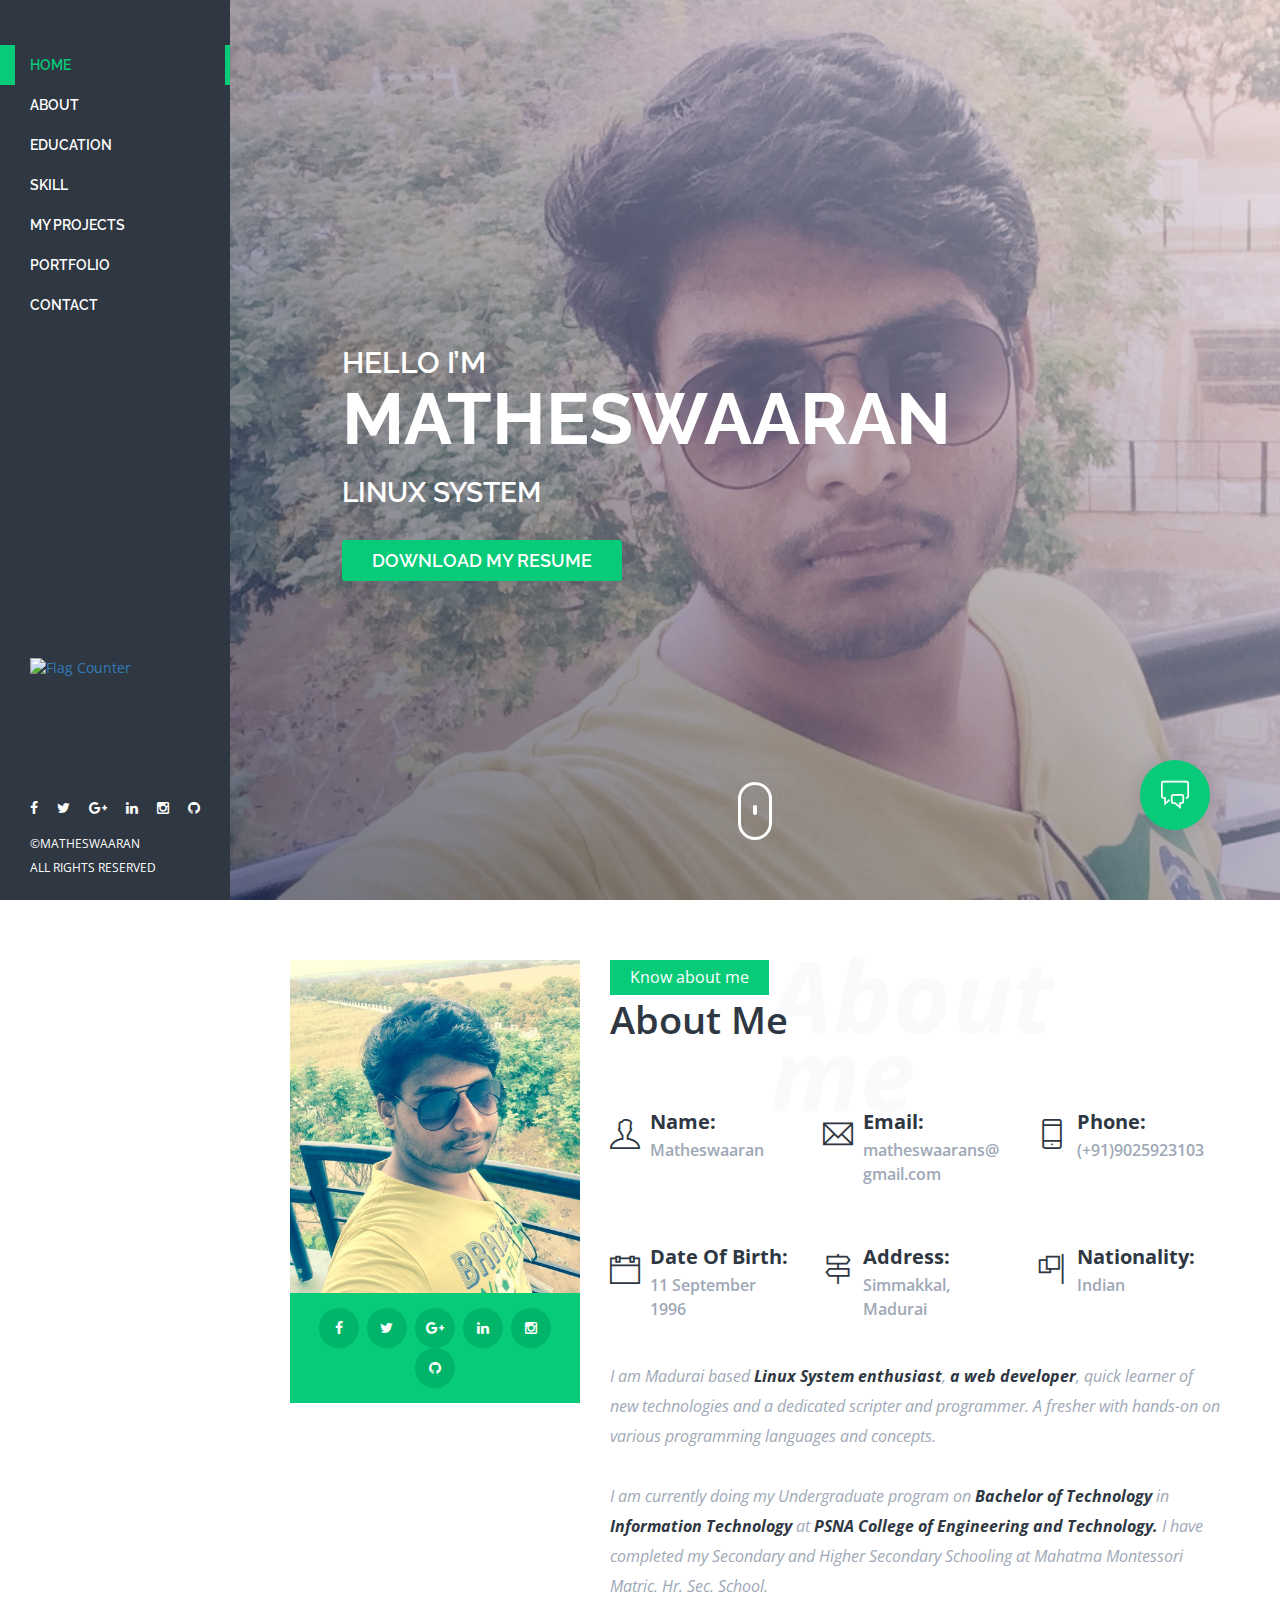
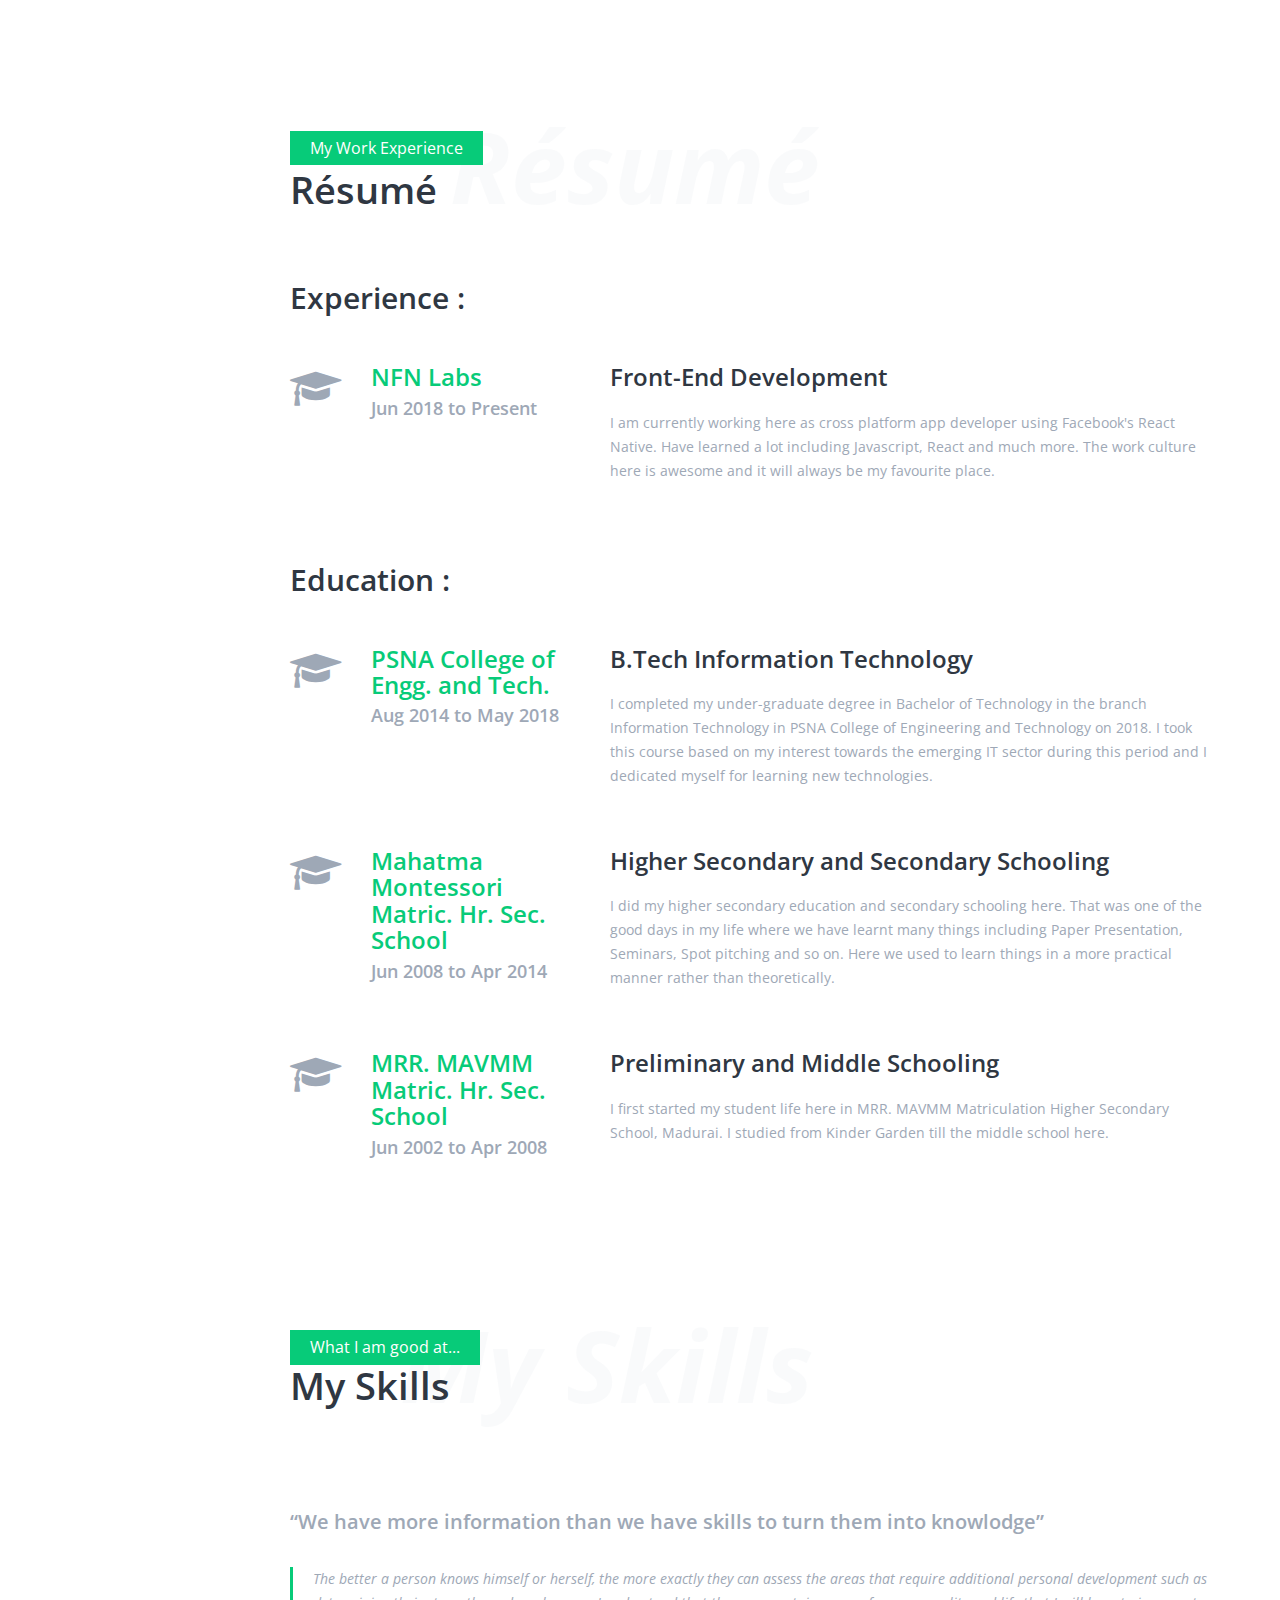
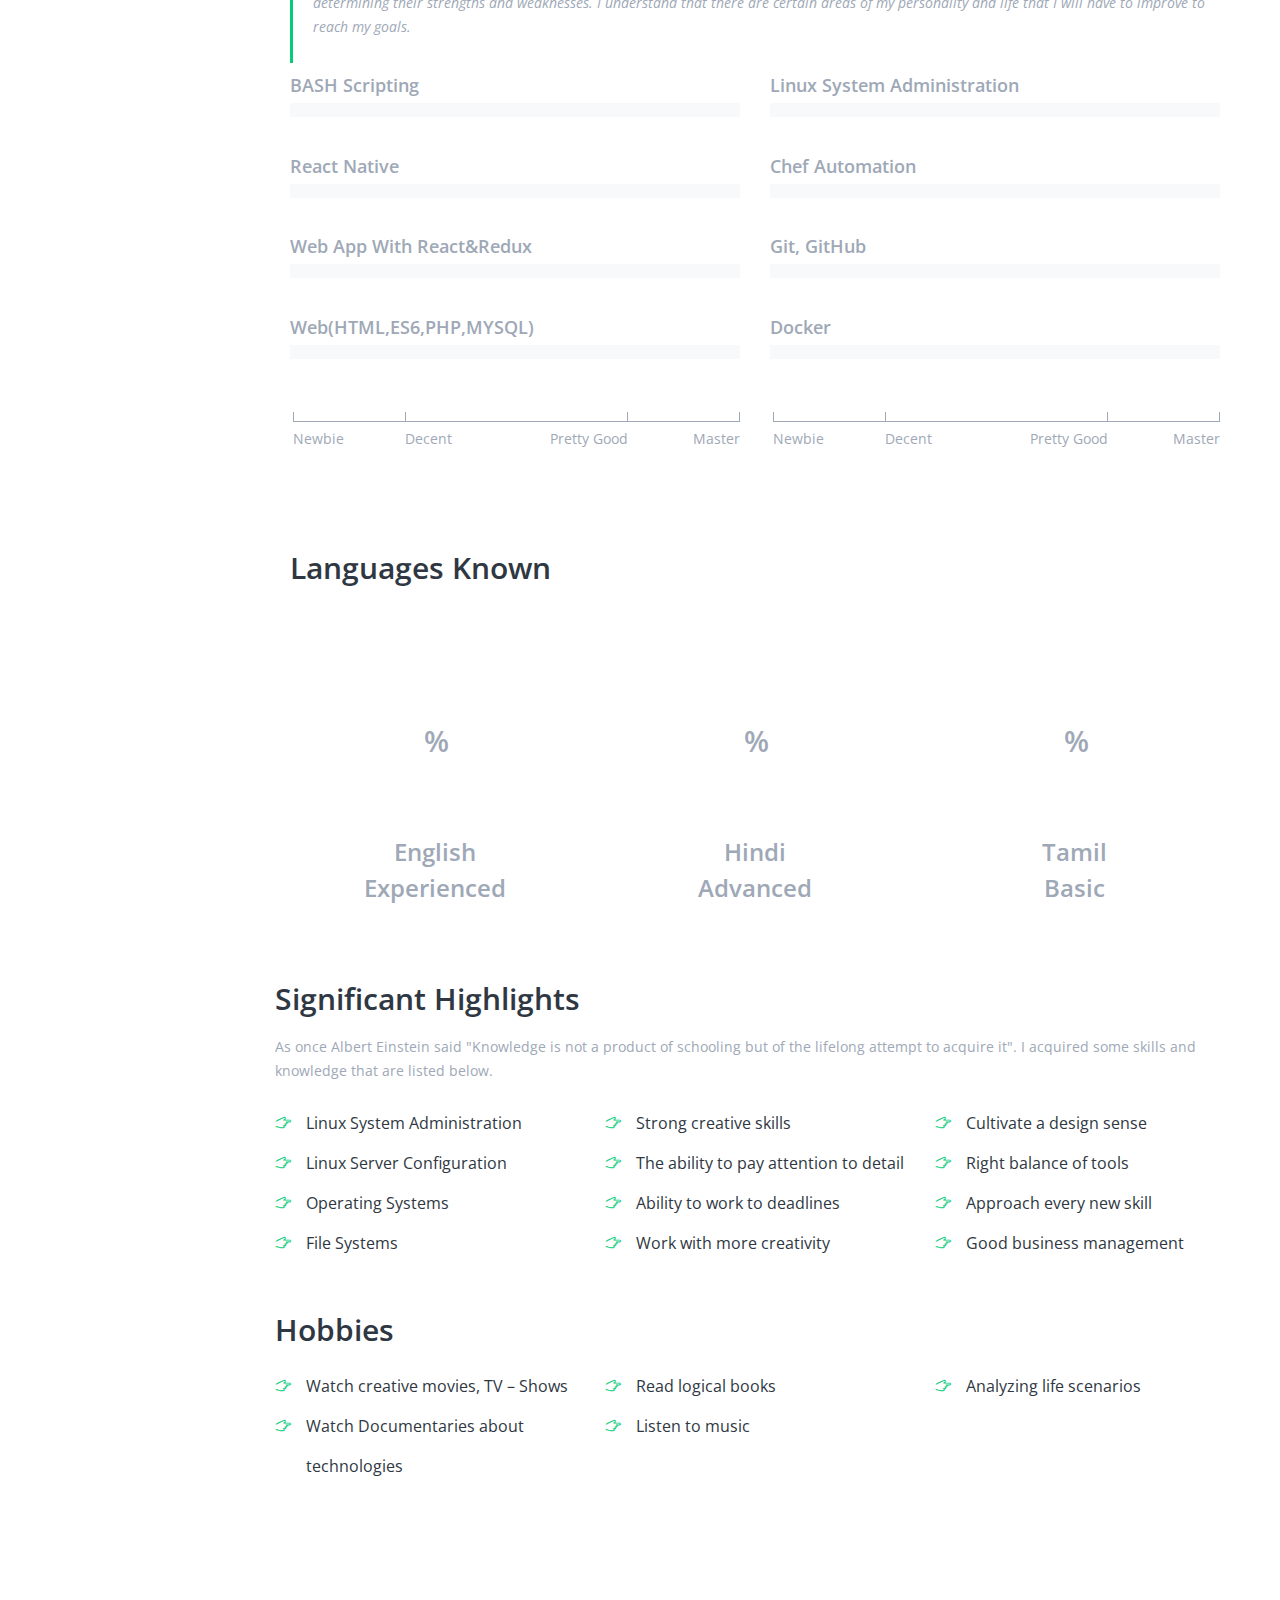
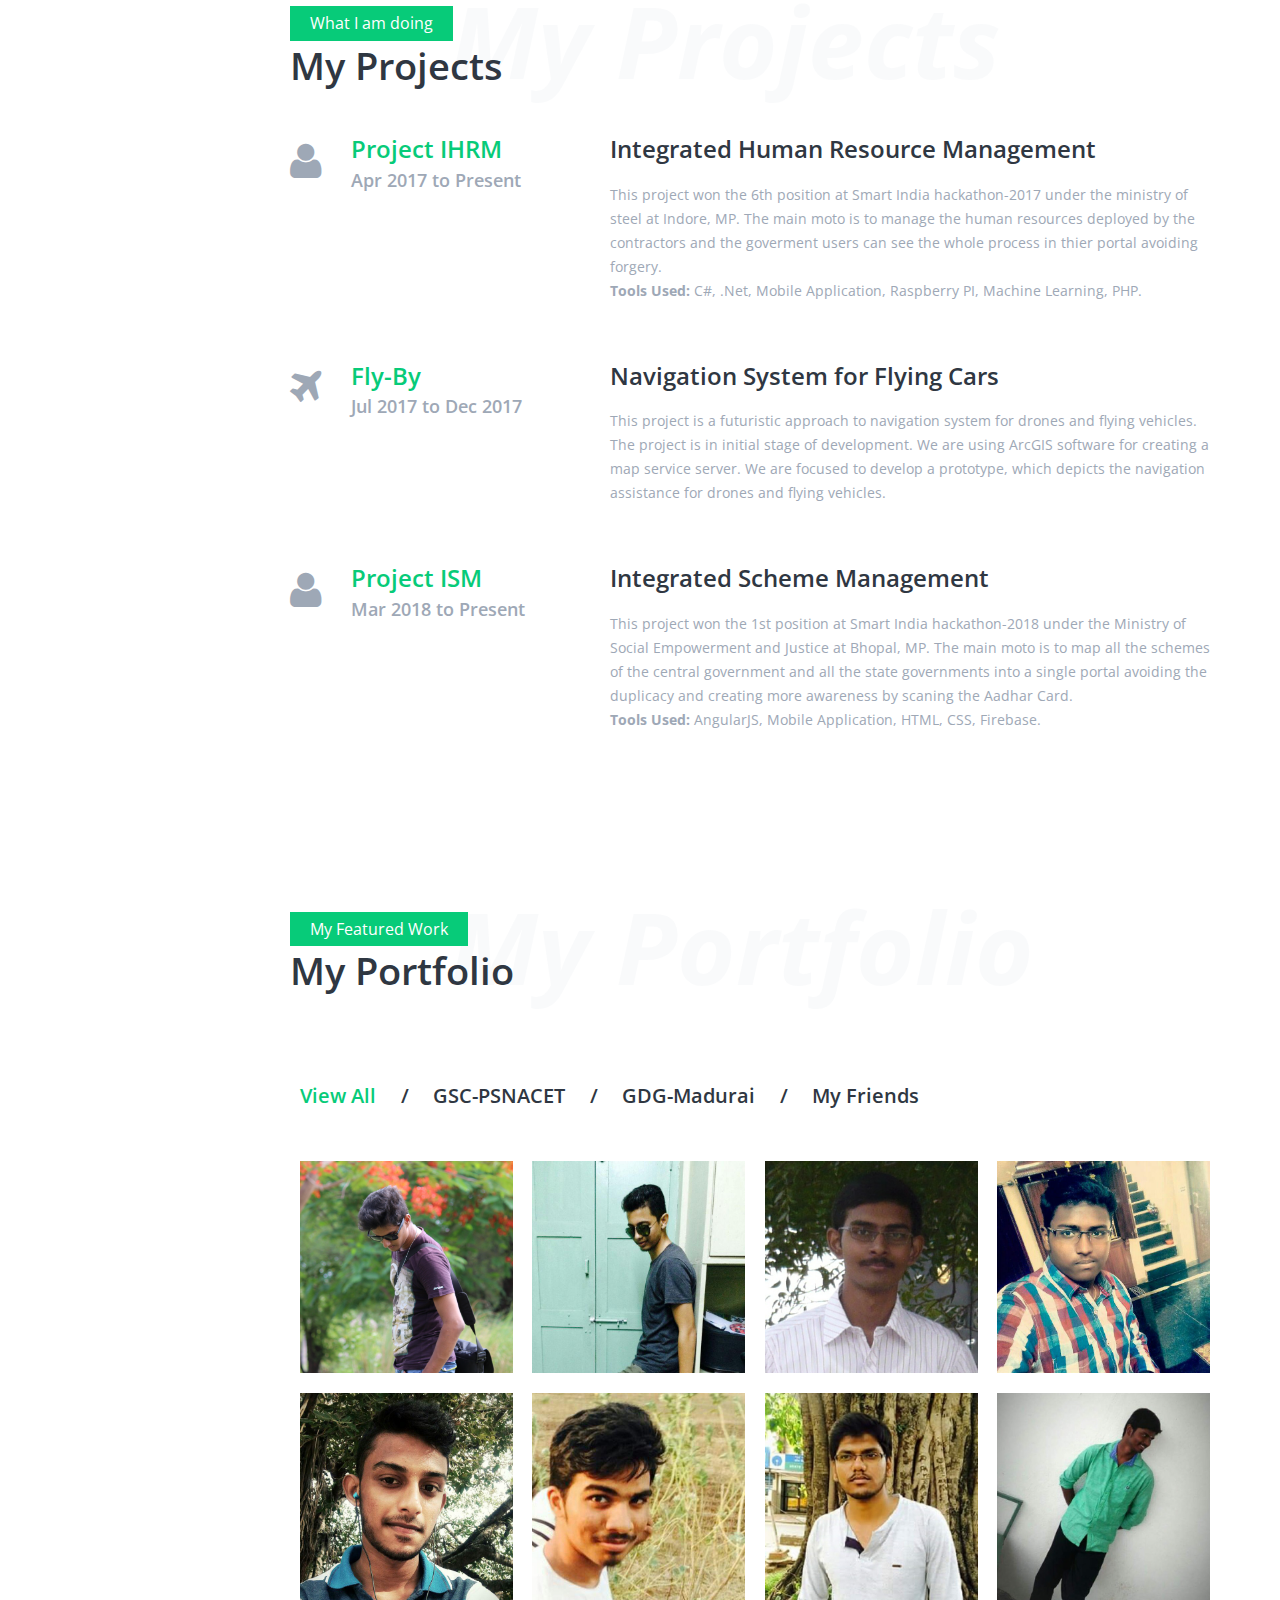
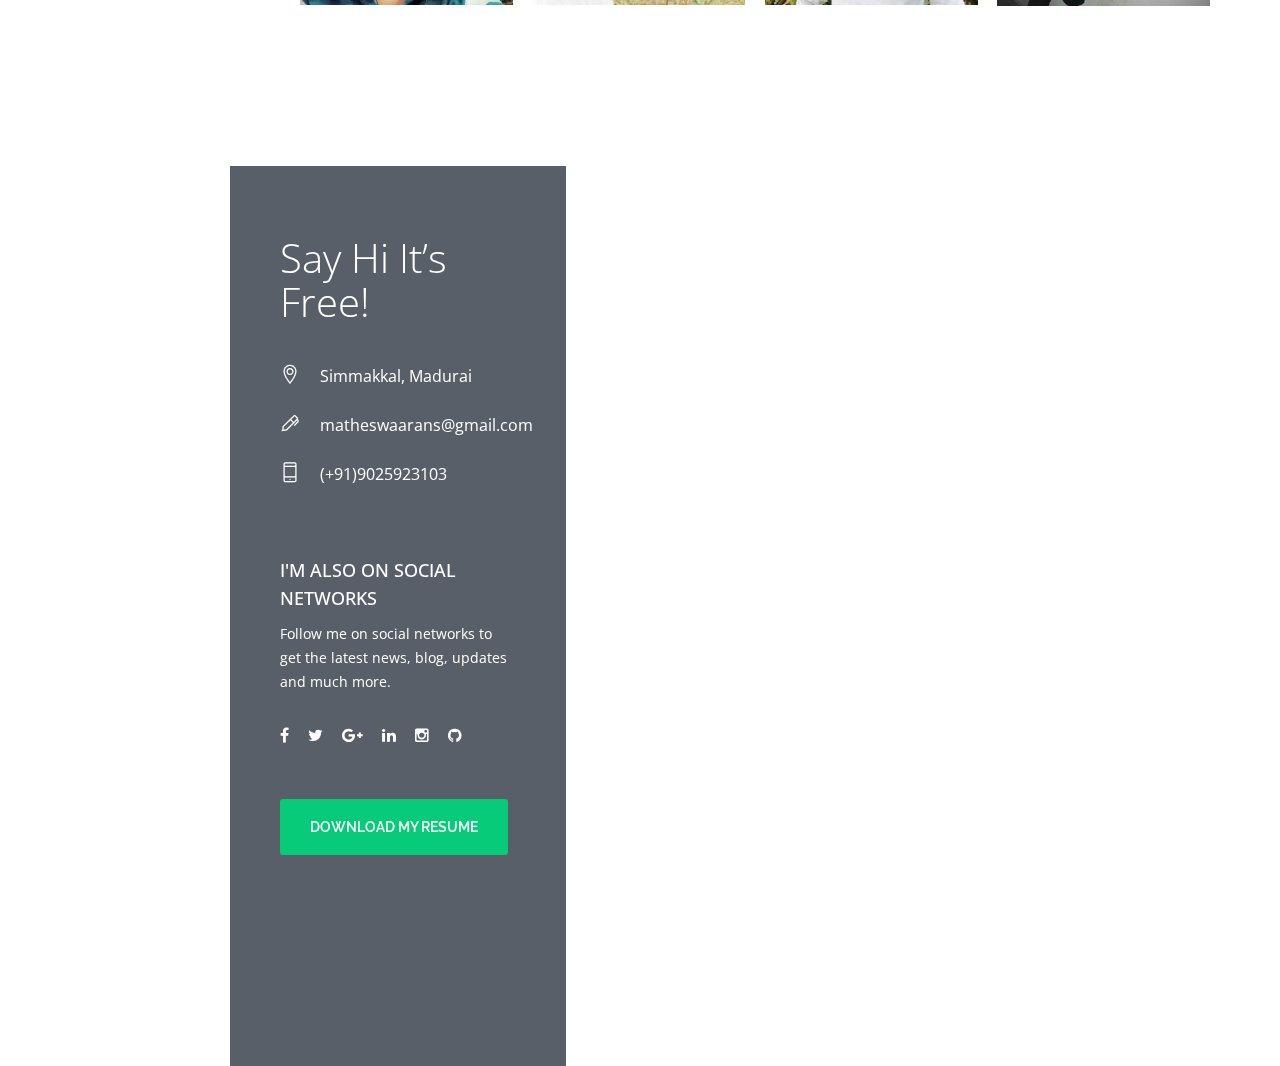
==== commit 92e27556: "Modified: Added Experience" ====
--- a/index.html
+++ b/index.html
@@ -1,1028 +1,973 @@
 <!DOCTYPE html>
 <html lang="en">
-<head>
-<meta charset="utf-8">
-<meta http-equiv="X-UA-Compatible" content="IE=edge">
-<meta name="keywords" content="HTML5 Template" />
-<meta name="description" content="Sam Martin - Personal Vcard Resume HTML Template" />
-<meta name="author" content="potenzaglobalsolutions.com" />
-<meta name="viewport" content="width=device-width, initial-scale=1, maximum-scale=1" />
-<title>All about Matheswaaran </title>
-<!-- Favicon -->
-<link rel="shortcut icon" href="images/icon.png" />
-<!-- bootstrap -->
-<link href="css/bootstrap.min.css" rel="stylesheet" type="text/css" />
-<!-- google font -->
-<link href='https://fonts.googleapis.com/css?family=Open+Sans:400,300,600,300italic,400italic,600italic,700,700italic,800,800italic' rel='stylesheet' type="text/css" />
-<link href='https://fonts.googleapis.com/css?family=Raleway:400,100,100italic,200italic,200,300,300italic,400italic,500,500italic,600,600italic,700italic,900italic,900,800,700,800italic' rel='stylesheet' type="text/css" />
-<!-- themify icon -->
-<link href="css/themify-icons.css" rel="stylesheet" type="text/css" />
-<!-- font awesome  -->
-<link href="css/font-awesome.min.css" rel="stylesheet" type="text/css" />
-<!-- magnific popup -->
-<link href="css/magnific-popup.css" rel="stylesheet" type="text/css" />
-<!-- jquery ui -->
-<link rel='stylesheet' href='css/jquery-ui.css'>
-<!-- main style -->
-<link href="css/style.css" rel="stylesheet" type="text/css" />
-<!-- responsive -->
-<link href="css/responsive.css" rel="stylesheet" type="text/css" />
-<!-- Style customizer -->
-<!-- link href="#" data-style="styles" rel="stylesheet"> -->
-<link href="css/style-customizer.css" rel="stylesheet" type="text/css" />
-</head>
-
-<body>
-
-<!--=================================
-  loading -->
- <div id="loading">
-  <div id="loading-center">
-    <div id="loading-center-absolute">
-      <div class="object" id="object_one"></div>
-      <div class="object" id="object_two"></div>
-      <div class="object" id="object_three"></div>
-      <div class="object" id="object_four"></div>
-  </div>
- </div>
-</div>
-
-<!--=================================
-  loading -->
-
-
-<!--=================================
-  header -->
-  
-<div class="menu-responsive"><a href="#"> <b>Matheswaaran</b></a> <a id="menu-icon" class="but" href="#"><span class="ti-menu"></span> </a></div>
- <header id="left-header" class="header">
-	<nav id="menu" class="navbar navbar-default">
-	  <div class="navbar-header">
- 	    <!--<a class="navbar-brand" href="index.html"> <img id="logo_img" src="images/logo.png" alt=""> </a>-->
-	  </div>
-	  <div class="collapse navbar-collapse navbar-ex1-collapse">
-	    <ul id="navbar" class="nav navbar-nav">
-	      <li class="active"><a href="#home" class="page-scroll">Home</a></li>
-	      <li><a href="#about" class="page-scroll">About</a></li>
-	       <li><a href="#education" class="page-scroll">Education</a></li>
-	       <li><a href="#skill" class="page-scroll">Skill</a></li>
-	       <li><a href="#my_projects" class="page-scroll">My Projects</a></li>
-	       <li><a href="#portfolio" class="page-scroll">Portfolio</a></li>
-	       <li><a href="#contact" class="page-scroll">contact</a></li>
-	    </ul>
-   </div>
-</nav>
-<div class="menu-footer">
-  <div class="copyright">
-    <a href="https://info.flagcounter.com/Ys9u"><img src="https://s04.flagcounter.com/mini/Ys9u/bg_2F3742/txt_FFFFFF/border_2F3742/flags_0/" alt="Flag Counter" border="0"></a><br><br><br><br><br><br><br>
-  </div>
-	<div class="social">
-		<ul>
-          <li><a href="https://www.facebook.com/matheswaaran" target="_blank"><i class="fa fa-facebook"></i></a></li>
-          <li><a href="https://twitter.com/Matheswaaran_S" target="_blank"><i class="fa fa-twitter"></i></a></li>
-          <li><a href="https://plus.google.com/u/0/+Matheswaaran" target="_blank"><i class="fa fa-google-plus"></i> </a></li>
-          <li><a href="https://www.linkedin.com/in/matheswaaran" target="_blank"><i class="fa fa-linkedin"></i> </a></li>
-          <li><a href="https://www.instagram.com/matheswaaran/" target="_blank"><i class="fa fa-instagram"></i> </a></li>
-          <li><a href="https://www.github.com/Matheswaaran" target="_blank"><i class="fa fa-github"></i> </a></li>
-		</ul>
-	</div>
-	<div class="copyright">
-		<p>©Matheswaaran <br/> all rights reserved</p>
-	</div>
- </div>
-</header>
-
-<!--=================================
-  header -->
-
-
-<!--=================================
-  intro -->
-
-<section class="content-scroller">  
-  <div id="home" class="intro-bg gradient-01" style="background: url('images/background.JPG');">
-   <div id="scroll-down" class="intro">
-    <div class="intro-content">
-      <div class="container-fluid">
-      <div class="row">
-       <div class="col-md-12 text-left content-left">
-         <h1> <span> Hello i’m </span> Matheswaaran </h1>
-         <div id="typer"></div>
-          <div class="button-large">
-          	<a href="https://tinyurl.com/matsresume" target="_blank">Download my Resume</a>
-          </div>
-        </div>
-       </div>
-     </div>
-     </div>
-    <a class="scroll-down page-scroll" title="Scroll Down" href="#about"><i></i></a>
-  </div>
-</div>
-  
-<!--=================================
-  intro --> 
-
-
-<!--=================================
-  about --> 
-
-<section id="about" class="about white-bg page-section">
- <div class="container-fluid">
-   <div class="row">
-   	 <div class="col-lg-4 col-md-4 col-sm-4">
-   	   <div class="about-image">
-   	   	 <img class="img-responsive" src="images/me.JPG" alt="">
-   	   </div>	
-   	   <div class="about-social">
-   	   	 <ul>
-   	   	  <li><a href="https://www.facebook.com/matheswaaran" target="_blank"><i class="fa fa-facebook"></i></a></li>
-          <li><a href="https://twitter.com/Matheswaaran_S" target="_blank"><i class="fa fa-twitter"></i></a></li>
-          <li><a href="https://plus.google.com/+Matheswaaran" target="_blank"><i class="fa fa-google-plus"></i> </a></li>
-          <li><a href="https://www.linkedin.com/in/matheswaaran" target="_blank"><i class="fa fa-linkedin"></i> </a></li>
-          <li><a href="https://www.instagram.com/matheswaaran/" target="_blank"><i class="fa fa-instagram"></i> </a></li>
-          <li><a href="https://www.github.com/Matheswaaran" target="_blank"><i class="fa fa-github"></i> </a></li>
-   	   	 </ul>
-   	   </div>
-   	 </div>
-   	 <div class="col-lg-8 col-md-8 col-sm-8"> 
-   	 	<div class="section-title">
-   	 	  <div class="section-title-name">
-   	 	  	<span>Know about me</span>
-   	 	  	<h2>About Me</h2>
-   	 	  </div>	
-   	 	  <div class="title-name-gray">
-   	 	  	<strong>About me</strong>
-   	 	  </div>
-   	 	</div>
-   	 	<div class="contact-block"> 
-   	 	 <div class="row">  
-   	 	 	<div class="col-lg-4 col-md-4 col-sm-4">
-   	 	 		<div class="my-contact clearfix">
-   	 	 			<div class="contact-icon">
-   	 	 				<span class="ti-user"></span>
-   	 	 			</div>
-   	 	 			<div class="contact-info">
-   	 	 				<h4>Name:</h4>
-   	 	 				<p>Matheswaaran</p>
-   	 	 			</div>
-   	 	 		</div>
-   	 	 	</div>
-   	 	 	<div class="col-lg-4 col-md-4 col-sm-4">
-   	 	 		<div class="my-contact clearfix">
-   	 	 			<div class="contact-icon">
-   	 	 				<span class="ti-email"></span>
-   	 	 			</div>
-   	 	 			<div class="contact-info">
-   	 	 				<h4>Email:</h4>
-   	 	 				<p>matheswaarans@
-              			gmail.com</p>
-   	 	 			</div>
-   	 	 		</div>
-   	 	 	</div>
-   	 	 	<div class="col-lg-4 col-md-4 col-sm-4">
-   	 	 		<div class="my-contact clearfix">
-   	 	 			<div class="contact-icon">
-   	 	 				<span class="ti-mobile"></span>
-   	 	 			</div>
-   	 	 			<div class="contact-info">
-   	 	 				<h4>Phone:</h4>
-   	 	 				<p>(+91)9025923103</p>
-   	 	 			</div>
-   	 	 		</div>
-   	 	 	</div>
-   	 	 </div>
-   	 	 <div class="row">  
-   	 	 	<div class="col-lg-4 col-md-4 col-sm-4">
-   	 	 		<div class="my-contact clearfix">
-   	 	 			<div class="contact-icon">
-   	 	 				<span class="ti-calendar"></span>
-   	 	 			</div>
-   	 	 			<div class="contact-info">
-   	 	 				<h4>Date of birth: </h4>
-   	 	 				<p>11 September 1996</p>
-   	 	 			</div>
-   	 	 		</div>
-   	 	 	</div>
-   	 	 	<div class="col-lg-4 col-md-4 col-sm-4">
-   	 	 		<div class="my-contact clearfix">
-   	 	 			<div class="contact-icon">
-   	 	 				<span class="ti-direction-alt"></span>
-   	 	 			</div>
-   	 	 			<div class="contact-info">
-   	 	 				<h4>Address: </h4>
-   	 	 				<p>Simmakkal, Madurai</p>
-   	 	 			</div>
-   	 	 		</div>
-   	 	 	</div>
-   	 	 	<div class="col-lg-4 col-md-4 col-sm-4">
-   	 	 		<div class="my-contact clearfix">
-   	 	 			<div class="contact-icon">
-   	 	 			 <span class="ti-flag-alt-2"></span>
-   	 	 			</div>
-   	 	 			<div class="contact-info">
-   	 	 				<h4>Nationality: </h4>
-   	 	 				<p>Indian</p>
-   	 	 			</div>
-   	 	 		</div>
-   	 	 	</div>
-   	 	 </div>	
-   	 	 <div class="row">
-   	 	 	<div class="col-lg-12 col-md-12">
-   	 	 	  <div class="about-block clearfix">
-     	 	 		<p>I am Madurai based <b>Linux System enthusiast</b>, <b>a web developer</b>, quick learner of new technologies and a dedicated scripter and programmer. A fresher with hands-on on various programming languages and concepts. </p>
-            <p>I am currently doing my Undergraduate program on <b>Bachelor of Technology</b> in <b>Information Technology</b> at <b>PSNA College of Engineering and Technology.</b> I have completed my Secondary and Higher Secondary Schooling at Mahatma Montessori Matric. Hr. Sec. School.</p>
-   	 	 	  </div>
-   	 	  </div>
-   	 	 </div>
-   	 	</div>
-   	 </div>
-   </div>		
- </div>
-</section>
-
-<!--=================================
-  about --> 
-
-<!--=================================
-  services --> 
-
-<!-- <section id="service" class="services white-bg page-section">
- <div class="container-fluid">
-   <div class="row">
-  <div class="col-lg-12 col-md-12">
-   <div class="section-title">
-       <div class="section-title-name">
-          <span>What i can do better</span>
-            <h2>Services</h2>
-        </div>  
-        <div class="title-name-gray">
-        <strong>Services</strong>
-       </div>
-     </div>
-  </div>
-   </div> 
-   <div class="row">
-    <div class="col-lg-3 col-md-6 col-sm-6">
-     <div class="service-block">
-      <span class="fa fa-code"></span>
-      <h2>Scripting</h2>
-      <p>I love scripting languages than programming languages as more complicated tasks can be easily solved using scripts such as BASH. I like scripts because it is easy for a programmer to solve a problem even the real world problems found in our day-to-day life.</p>
-     </div>
-    </div>
-    <div class="col-lg-3 col-md-6 col-sm-6">
-     <div class="service-block">
-      <span class="fa fa-users"></span>
-      <h2>Leadership</h2>
-      <p>One of my qualities is Leadership. I like to take responsibilities to guide an action to others or even to my friends and collegemates. But I never thought myself as a leader, as it is generally a personal choice to hold myself to consistent moral and ethical standards or accuracy of one's actions.</p>
-     </div>
-    </div>  
-    <div class="col-lg-3 col-md-6 col-sm-6">
-     <div class="service-block">
-      <span class="fa fa-user"></span>
-      <h2>Organising</h2>
-      <p>I used to organise events in my school and college days. Organising events is one of my passion. I always organise events to spread awareness about the interactive learning methods of spreading  computer knowledge to as many people as I can. </p>
-     </div>
-    </div>
-    <div class="col-lg-3 col-md-6 col-sm-6">
-     <div class="service-block">
-      <span class="fa fa-pencil"></span>
-      <h2>Thinking</h2>
-      <p>I used to think a lot about many different things in many different aspections. As they say, "Successful people do things differently". According to me, to do things differently we have to think differently.</p>
-     </div>
-    </div>
-   </div> 
- </div>
-</section> -->
-
-<!--=================================
-  services --> 
-
-<!--=================================
-  Resume --> 
-
-<section id="education" class="resume white-bg page-section">
- <div class="container-fluid">
-   <div class="row">
-  <div class="col-lg-12 col-md-12">
-   <div class="section-title">
-       <div class="section-title-name">
-          <span>My Learnings</span>
-            <h2>Education</h2>
-        </div>  
-        <div class="title-name-gray">
-        <strong>Education</strong>
-       </div>
-     </div>
-  </div>
-   </div> 
-   <!-- <div class="row">
-  <div class="col-lg-12 col-md-12">
-    <h2>Education : </h2>
-    </div>
-   </div> -->
- <div class="resume-block">
-   <div class="row">
-  <div class="col-lg-4 col-md-4 col-sm-4">
-      <div class="resume-icon">
-      <span class="fa fa-graduation-cap"></span>     
-      </div>
-      <div class="resume-name">
-        <h3>PSNA College of Engg. and Tech.</h3>
-        <span>2014 to Present</span>
-      </div>
-    </div> 
-    <div class="col-lg-8 col-md-8 col-sm-8">
-      <div class="resume-info"> 
-        <h3>B.Tech Information Technology</h3>
-        <p>I am currently doing my Undergradguate degree in Bachelor of Technology in the branch Information Technology in PSNA College of Engineering and Technology since 2014. I took this course based on my interest towards the emerging IT sector during this period and I dedicated myself for using and learning computer.</p>
-      </div>
-    </div>
-    </div>
-   </div>
-   <div class="resume-block">
-   <div class="row">
-  <div class="col-lg-4 col-md-4 col-sm-4">
-      <div class="resume-icon">
-      <span class="fa fa-graduation-cap"></span>   
-      </div>
-      <div class="resume-name">
-        <h3>Mahatma Montessori Matric. Hr. Sec. School</h3>
-        <span>2008 to 2014</span>
-      </div>
-    </div> 
-    <div class="col-lg-8 col-md-8 col-sm-8">
-      <div class="resume-info"> 
-        <h3>Higher Secondary and Secondary Schooling</h3>
-        <p>I did my higher secondary education on schooling in Mahatma Montessori Matriculation Higher Secondary School. That was one of the good days in my life where we have learnt many things including Paper Presentation, Seminars, Spot pitching and so on. In our school we used to receive education on EduComp smart class so that we can have a better understanding of the subjects.</p>
-      </div>
-    </div>
-    </div>
-   </div>
-   <div class="resume-block">
-   <div class="row">
-  <div class="col-lg-4 col-md-4 col-sm-4">
-      <div class="resume-icon">
-      <span class="fa fa-graduation-cap"></span>   
-      </div>
-      <div class="resume-name">
-        <h3>MRR. MAVMM Matric. Hr. Sec. School</h3>
-        <span>2002 to 2008</span>
-      </div>
-    </div> 
-    <div class="col-lg-8 col-md-8 col-sm-8">
-      <div class="resume-info"> 
-        <h3>Preliminary and Middle Schooling</h3>
-        <p>I first started student life here in MRR. MAVMM Matriculation Higher Secondary School. I studied from Kinder Garden till the middle school here. </p>
-      </div>
-    </div>
-    </div>
-   </div>
- </div>
-</section>
-
-<!--=================================
-  Resume --> 
-
-
-<!--=================================
-  My Skill --> 
-
-<section id="skill" class="my-skill white-bg page-section" >
- <div class="container-fluid">
-   <div class="row">
-	<div class="col-lg-12 col-md-12">
-	 <div class="section-title">
-   	 	 <div class="section-title-name">
-   	 	  	<span>What I am good at...</span>
-   	  	  	<h2>My Skills</h2>
-   	    </div>	
-   	    <div class="title-name-gray">
-   	   	<strong>My Skills</strong>
-   	   </div>
-   	 </div>
-	</div>
-   </div>
-   <div class="row">
-     <div class="col-lg-12 col-md-12 col-sm-12">
-       <div class="skill-content">
-         <span>“We have more information than we have skills to turn them into knowlodge”</span>
-          <p> The better a person knows himself or herself, the more exactly they can assess the areas that require additional personal development such as determining their strengths and weaknesses. I understand that there are certain areas of my personality and life that I will have to improve to reach my goals.<br /><br/>    
-            </p>
-       </div>
-     </div>
-   </div>	
-   <div class="row">
-	<div class="col-lg-6 col-md-6 col-sm-6">
- 	 <div class="skill-content">
-    <h2>My Programming Skills</h2>
- 	 </div>
-   <div class="skill">
-             <ul>
-              <li>BASH Scripting
-               <div class="bar_container">
-                 <span class="bar" data-bar='{ "color": "#07cb79", "delay": "1800" }'>
-                 <span class="pct">75%</span>
-                </span>
-               </div>
-              </li>
-               <li>Basic C, OOPS (C++, JAVA, C#)
-                 <div class="bar_container">
-                  <span class="bar" data-bar='{ "color": "#07cb79" }'>
-                    <span class="pct">70%</span>
-                  </span>
-                </div>
-              </li>
-              <li>Electron Application
-                 <div class="bar_container">
-                  <span class="bar" data-bar='{ "color": "#07cb79" }'>
-                    <span class="pct">45%</span>
-                  </span>
-                </div>
-              </li>
-              <li>Web(HTML,CSS,PHP,MYSQL)
-               <div class="bar_container">
-                 <span class="bar" data-bar='{ "color": "#07cb79", "delay": "600" }'>
-                   <span class="pct">55%</span>
-                 </span>
-                </div>
-              </li>
-            </ul>
-          <div class="skill-chart">
-            <div class="skill-chart-expand clearfix">
-               <div class="expand expand-left">
-                   <p>Newbie</p>
-                </div>
-                <div class="expand expand-left">
-                  <p>Decent</p>
-                 </div>
-                 <div class="expand expand-right">
-                   <p>Pretty Good</p>
-                 </div>
-                 <div class="expand expand-right">
-                   <p>Master</p>
-                 </div>
-               </div>
-          </div>
-         </div>
-    </div>
-    <div class="col-lg-6 col-md-6 col-sm-6">
- 	 <div class="skill">
-   <h2>My Conceptual Skills</h2>
-             <ul>
-              <li>Linux System Administration
-                <div class="bar_container">
-                 <span class="bar" data-bar='{ "color": "#07cb79", "delay": "1200" }'>
-                  <span class="pct">75%</span>
-                 </span>
-                </div>
-              </li>
-              <li>Chef Automation
-               <div class="bar_container">
-                 <span class="bar" data-bar='{ "color": "#07cb79", "delay": "1800" }'>
-                 <span class="pct">65%</span>
-                </span>
-               </div>
-              </li>
-               <li>Git, GitHub
-                 <div class="bar_container">
-                  <span class="bar" data-bar='{ "color": "#07cb79" }'>
-                    <span class="pct">55%</span>
-                  </span>
-                </div>
-              </li>
-              <li>Docker
-               <div class="bar_container">
-                 <span class="bar" data-bar='{ "color": "#07cb79", "delay": "600" }'>
-                   <span class="pct">45%</span>
-                 </span>
-                </div>
-              </li>
-          </ul>
-          <div class="skill-chart">
-          	<div class="skill-chart-expand clearfix">
-               <div class="expand expand-left">
-                   <p>Newbie</p>
-                </div>
-                <div class="expand expand-left">
-                  <p>Decent</p>
-                 </div>
-                 <div class="expand expand-right">
-                   <p>Pretty Good</p>
-                 </div>
-                 <div class="expand expand-right">
-                   <p>Master</p>
-                 </div>
-               </div>
-          </div>
-         </div>
- 	   </div>
-   </div> <br><br>
-
-  <div class="language-skills">
-    <div class="row">
-   	  <div class="col-lg-12 col-md-12"> 
-   	 	  <h2>Languages Known</h2>
-      </div>
-    </div>
-    <div class="row">
-      <div class="col-lg-4 col-md-4 col-sm-4">
-       <div class="chart-bar">  
-          <div class="chart" id="chart1" data-percent="70">
-               <span class="percent"></span>
-           </div>
-             <h3>English <br/> Experienced</h3>
-        </div> 
-      </div> 
-      <div class="col-lg-4 col-md-4 col-sm-4">
-        <div class="chart-bar">  
-           <div class="chart" data-percent="60">
-                <span class="percent"></span>
-            </div>
-              <h3>Hindi <br />Advanced</h3>
-        </div> 
-      </div> 
-      <div class="col-lg-4 col-md-4 col-sm-4">
-        <div class="chart-bar">  
-           <div class="chart" data-percent="89">
-                <span class="percent"></span>
-            </div>
-              <h3>Tamil <br />Basic</h3>
-        </div> 
-      </div> 
-
-   <div class="knowledge">
-   <div class="row">
-   	 <div class="col-lg-12 col-md-12"> 
-   	 	<h2><br><br>Significant Highlights</h2>
-   	 	<p>As once Albert Einstein said "Knowledge is not a product of schooling but of the lifelong attempt to acquire it". I acquired some skills and knowledge that are listed below.</p>
-   	 </div>
-  </div>
-  <div class="row">
-    <div class="col-lg-4 col-md-4 col-sm-4">
-        <ul>
-          <li><span class="ti-hand-point-right"></span> Linux System Administration</li>
-          <li><span class="ti-hand-point-right"></span> Linux Server Configuration</li>
-          <li><span class="ti-hand-point-right"></span> Operating Systems</li>
-          <li><span class="ti-hand-point-right"></span> File Systems</li>
-        </ul>
-      </div>
-      <div class="col-lg-4 col-md-4 col-sm-4">
-        <ul>
-          <li><span class="ti-hand-point-right"></span> Strong creative skills</li>
-          <li><span class="ti-hand-point-right"></span> The ability to pay attention to detail</li>
-          <li><span class="ti-hand-point-right"></span> Ability to work to deadlines</li>
-          <li><span class="ti-hand-point-right"></span> Work with more creativity</li>
-        </ul>
-      </div>
-      <div class="col-lg-4 col-md-4 col-sm-4">
-      <ul>
-        <li><span class="ti-hand-point-right"></span> Cultivate a design sense</li>
-        <li><span class="ti-hand-point-right"></span> Right balance of tools </li>
-        <li><span class="ti-hand-point-right"></span> Approach every new skill</li>
-        <li><span class="ti-hand-point-right"></span> Good business management</li>
-      </ul>
-    </div>
-  </div>
- </div>	
-
- <div class="knowledge">
-   <div class="row">
-     <div class="col-lg-12 col-md-12"> 
-      <h2>Hobbies</h2>
-     </div>
-  </div>
-  <div class="row">
-    <div class="col-lg-4 col-md-4 col-sm-4">
-        <ul>
-          <li><span class="ti-hand-point-right"></span> Watch creative movies, TV – Shows</li>
-          <li><span class="ti-hand-point-right"></span> Watch Documentaries about technologies</li>
-        </ul>
-      </div>
-      <div class="col-lg-4 col-md-4 col-sm-4">
-        <ul>
-          <li><span class="ti-hand-point-right"></span> Read logical books</li>
-          <li><span class="ti-hand-point-right"></span> Listen to music</li>
-        </ul>
-      </div>
-      <div class="col-lg-4 col-md-4 col-sm-4">
-      <ul>
-        <li><span class="ti-hand-point-right"></span> Analyzing life scenarios</li>
-      </ul>
-    </div>
-  </div>
- </div> 
-
- </div>
- </div>
-</section>
-<!--=================================
-  My Skill --> 
-
-
-<!--================================= 
- Work Experience -->
-
-<section id="my_projects" class="resume white-bg page-section">
- <div class="container-fluid">
-   <div class="row">
-  <div class="col-lg-12 col-md-12">
-   <div class="section-title">
-       <div class="section-title-name">
-          <span>What I am doing</span>
-            <h2>My Projects</h2>
-        </div>  
-        <div class="title-name-gray">
-        <strong>My Projects</strong>
-       </div>
-     </div>
-  </div>
-   </div>
-    <div class="resume-block">
-   <div class="row">
-  <div class="col-lg-4 col-md-4 col-sm-4">
-      <div class="resume-icon">
-      <span class="fa fa-user"></span>     
-      </div>
-      <div class="resume-name">
-        <h3><a href="projectIHRM.html">Project IHRM</a></h3>
-        <span>Apr 2017 to Present</span>
-      </div>
-    </div> 
-    <div class="col-lg-8 col-md-8 col-sm-8">
-      <div class="resume-info"> 
-        <h3>Integrated Human Resource Management</h3>
-        <p>This project won the 6th position at Smart India hackathon-2017 under the ministry of steel at Indore, MP. The main moto is to manage the human resources deployed by the contractors and the goverment users can see the whole process in thier portal avoiding forgery. <br>
-        <b>Tools Used:</b> C#, .Net, Mobile Application, Raspberry PI, Machine Learning, PHP.</p>
-      </div>
-    </div>
-    </div>
-   </div>
-   <div class="resume-block">
-   <div class="row">
-  <div class="col-lg-4 col-md-4 col-sm-4">
-      <div class="resume-icon">
-      <span class="fa fa-plane"></span>     
-      </div>
-      <div class="resume-name">
-        <h3><a>Fly-By</a></h3>
-        <span>Jul 2017 to Dec 2017</span>
-      </div>
-    </div> 
-    <div class="col-lg-8 col-md-8 col-sm-8">
-      <div class="resume-info"> 
-        <h3>Navigation System for Flying Cars</h3>
-        <p>This project is a futuristic approach to navigation system for drones and flying vehicles. The project is in initial stage of development. We are using ArcGIS software for creating a map service server. We are focused to develop a prototype, which depicts the navigation assistance for drones and flying vehicles.</p>
-      </div>
-    </div>
-    </div>
-   </div>
-   <div class="resume-block">
-   <div class="row">
-    <div class="col-lg-4 col-md-4 col-sm-4">
-      <div class="resume-icon">
-      <span class="fa fa-user"></span>     
-      </div>
-      <div class="resume-name">
-        <h3><a href="projectISM.html">Project ISM</a></h3>
-        <span>Mar 2018 to Present</span>
-      </div>
-    </div> 
-    <div class="col-lg-8 col-md-8 col-sm-8">
-      <div class="resume-info"> 
-        <h3>Integrated Scheme Management</h3>
-        <p>This project won the 1st position at Smart India hackathon-2018 under the Ministry of Social Empowerment and Justice at Bhopal, MP. The main moto is to map all the schemes of the central government and all the state governments into a single portal avoiding the duplicacy and creating more awareness by scaning the Aadhar Card. <br>
-        <b>Tools Used:</b> AngularJS, Mobile Application, HTML, CSS, Firebase.</p>
-      </div>
-    </div>
-    </div>
-   </div>
-   <div class="row">
-  <div class="col-lg-12 col-md-12">
-    <h2>Talents : </h2>
-    </div>
-   </div>
- <div class="resume-block">
-   <div class="row">
-  <div class="col-lg-4 col-md-4 col-sm-4">
-      <div class="resume-icon">
-      <span class="fa fa-linux"></span>     
-      </div>
-      <div class="resume-name">
-        <h3>Linux System Administration</h3>
-        <span>2014 to Present</span>
-      </div>
-    </div> 
-    <div class="col-lg-8 col-md-8 col-sm-8">
-      <div class="resume-info"> 
-        <h3>Awesome </h3>
-        <p>I didn't know about linux at first and thought it was a different environment only for powerful computers. But then I realised that linux is available for public use and began using linux. At first when I started using linux it is new world for me and I started doing Redhat courses in linux, which deals about configuring server based on linux.</p>
-      </div>
-    </div>
-    </div>
-   </div>
-   <div class="resume-block">
-   <div class="row">
-  <div class="col-lg-4 col-md-4 col-sm-4">
-      <div class="resume-icon">   
-      <span class="fa fa-terminal"></span>   
-      </div>
-      <div class="resume-name">
-        <h3>BASH Scripting</h3>
-        <span>2015 to Present</span>
-      </div>
-    </div> 
-    <div class="col-lg-8 col-md-8 col-sm-8">
-      <div class="resume-info"> 
-        <h3>Cool</h3>
-        <p>When I started using linux based Operating Systems, I heard about the BASH scripting language. It was fun working in scripting languages as basic operation in the computer system can be done by scripting. I recently heard about the "awk and sed" text processing scripts and i am still working on it.</p>
-      </div>
-    </div>
-    </div>
-   </div>
-   <div class="resume-block">
-   <div class="row">
-  <div class="col-lg-4 col-md-4 col-sm-4">
-      <div class="resume-icon">
-      <span class="fa fa-html5"></span>   
-      </div>
-      <div class="resume-name">
-        <h3>Web Designing and PHP</h3>
-        <span>2013 to 2015</span>
-      </div>
-    </div> 
-    <div class="col-lg-8 col-md-8 col-sm-8">
-      <div class="resume-info"> 
-        <h3>Thirlling and Exciting</h3>
-        <p>During my teenage days I admired many websites, how they appear and they work. So I developed a craze on those websites and by that craze gradually I started developing websites out of excitment.</p>
-      </div>
-    </div>
-    </div>
-   </div>
- </div>
-</section>
-
-<!--================================= 
- Work Experience -->
-
-
-<!--================================= 
- portfolio -->
-
-<section id="portfolio" class="portfolio white-bg page-section">
- <div class="container-fluid">
-   <div class="row">
-  <div class="col-lg-12 col-md-12">
-   <div class="section-title">
-       <div class="section-title-name">
-          <span>My Featured Work</span>
-            <h2>My Portfolio</h2>
-        </div>  
-        <div class="title-name-gray">
-        <strong>My Portfolio</strong>
-       </div>
-     </div>
-  </div>
-   </div> 
- <div class="row">
-       <div class="col-lg-12 col-md-12">
-     <div class="isotope-filters text-left">
-          <button data-filter="" class="active"> View All <span>/</span></button> 
-          <button data-filter=".gsc"> GSC-PSNACET <span>/</span></button>
-          <button data-filter=".gdg">GDG-Madurai <span>/</span></button>
-          <button data-filter=".friends">My Friends </button>
-       </div>
-    </div>
-  </div>  
-  <div class="isotope popup-portfolio full-screen">
-    <div class="grid-item gsc gdg">
-      <div class="portfolio-item">
-     <div class="item">
-      <div class="item-hover">
-          <div class="item-inner">
-        <img class="img-responsive" src="images/portfolio/naren.jpg" alt=""></div>
-         <div class="item-info">
-         <a href="https://narendraprasaths.github.io/allaboutnaren" target="_blank">Narendra Prasath</a>
-          <span>by Sam Martin</span>
-          <div class="item-link">
-           <a class="portfolio-img" href="images/portfolio/naren.jpg"><span class="ti-plus"></span></a>
-           <a href="https://narendraprasaths.github.io/allaboutnaren" target="_blank"><span class="ti-link"></span></a>
-          </div>
-           </div>
-        </div>
-       </div>      
-        </div>
-    </div>
-    <div class="grid-item gdg gsc">
-      <div class="portfolio-item">
-     <div class="item">
-      <div class="item-hover">
-          <div class="item-inner">
-        <img class="img-responsive" src="images/portfolio/naresh.jpg" alt=""></div>
-         <div class="item-info">
-         <a href="#">Naresh Kumar</a>
-          <span>by Sam Martin</span>
-          <div class="item-link">
-           <a class="portfolio-img" href="images/portfolio/naresh.jpg"><span class="ti-plus"></span></a>
-           <a href="https://nareshkumarnb.github.io/allaboutnaresh" target="_blank"><span class="ti-link"></span></a>
-          </div>
-           </div>
-        </div>
-       </div>      
-        </div>
-    </div>
-     <div class="grid-item gdg">
-        <div class="portfolio-item">
-     <div class="item">
-      <div class="item-hover">
-          <div class="item-inner">
-        <img class="img-responsive" src="images/portfolio/seshan.png" alt=""></div>
-         <div class="item-info">
-         <a href="#">Seshan</a>
-          <span>by Sam Martin</span>
-          <div class="item-link">
-           <a class="portfolio-img" href="images/portfolio/seshan.png"><span class="ti-plus"></span></a>
-           <a href="https://allaboutseshan.appspot.com" target="_blank"><span class="ti-link"></span></a>
-          </div>
-           </div>
-        </div>
-       </div>      
-        </div>  
-    </div>
-    <div class="grid-item gdg">
-      <div class="portfolio-item">
-     <div class="item">
-      <div class="item-hover">
-          <div class="item-inner">
-        <img class="img-responsive" src="images/portfolio/prasanth.jpg" alt=""></div>
-         <div class="item-info">
-         <a href="#">Prasanth</a>
-          <span>by Sam Martin</span>
-          <div class="item-link">
-           <a class="portfolio-img" href="images/portfolio/prasanth.jpg"><span class="ti-plus"></span></a>
-           <a href="https://prasanthp96.github.io/allaboutprasanth" target="_blank"><span class="ti-link"></span></a>
-          </div>
-           </div>
-        </div>
-       </div>      
-        </div>
-    </div>
-    <div class="grid-item gdg gsc">
-      <div class="portfolio-item">
-     <div class="item">
-      <div class="item-hover">
-          <div class="item-inner">
-        <img class="img-responsive" src="images/portfolio/ajay.jpg" alt=""></div>
-         <div class="item-info">
-         <a href="#">Ajay Kumar</a>
-          <span>by Sam Martin</span>
-          <div class="item-link">
-           <a class="portfolio-img" href="images/portfolio/ajay.jpg"><span class="ti-plus"></span></a>
-           <a href=""><span class="ti-link"></span></a>
-          </div>
-           </div>
-        </div>
-       </div>      
-        </div>  
-    </div>
-    <div class="grid-item gsc">
-      <div class="portfolio-item">
-     <div class="item">
-      <div class="item-hover">
-          <div class="item-inner">
-        <img class="img-responsive" src="images/portfolio/pradeep.jpg" alt=""></div>
-         <div class="item-info">
-         <a href="andrewpradeep.github.io/allaboutme" target="_blank">Pradeep</a>
-          <span>by Sam Martin</span>
-          <div class="item-link">
-           <a class="portfolio-img" href="images/portfolio/pradeep.jpg"><span class="ti-plus"></span></a>
-           <a href="https://andrewpradeep.github.io/allaboutme" target="_blank"><span class="ti-link"></span></a>
-          </div>
-           </div>
-        </div>
-       </div>      
-        </div>
-    </div>
-    <div class="grid-item friends">
-      <div class="portfolio-item">
-     <div class="item">
-      <div class="item-hover">
-          <div class="item-inner">
-        <img class="img-responsive" src="images/portfolio/thariq.jpg" alt=""></div>
-         <div class="item-info">
-         <a href="#">Mohamed Thariq</a>
-          <span>by Sam Martin</span>
-          <div class="item-link">
-           <a class="portfolio-img" href="images/portfolio/thariq.jpg"><span class="ti-plus"></span></a>
-           <a href=""><span class="ti-link"></span></a>
-          </div>
-           </div>
-        </div>
-       </div>      
-        </div> 
-    </div>
-      <div class="grid-item friends">
-        <div class="portfolio-item">
-     <div class="item">
-      <div class="item-hover">
-          <div class="item-inner">
-        <img class="img-responsive" src="images/portfolio/arivu.jpg" alt=""></div>
-         <div class="item-info">
-         <a href="#">Arivu</a>
-          <span>by Sam Martin</span>
-          <div class="item-link">
-           <a class="portfolio-img" href="images/portfolio/arivu.jpg"><span class="ti-plus"></span></a>
-           <a href="#"><span class="ti-link"></span></a>
-          </div>
-           </div>
-        </div>
-       </div>      
-      </div>  
-    </div>
-   </div>
-  </div>
-</section>
-
-<!--=================================
- portfolio --> 
-
-
-
-<!--=================================
- contact --> 
-
-<section id="contact" class="google-map white-bg page-section-pt">
- <div class="container-fluid">
-  <div id="google-map">
-	 <div id="map-canvas"></div>
- </div>
- <div class="contact">  
- 	<h2>Say Hi It’s Free! </h2>
- 	<div class="address">
- 	  <ul>
- 	  	<li><span class="ti-location-pin"></span> <p>Simmakkal, Madurai</p> </li>
- 	  	<li><span class="ti-marker-alt"></span> <p>matheswaarans@gmail.com</p></li>
- 	  	<li><span class="ti-mobile"></span> <p>(+91)9025923103</p></li>
- 	  </ul>
- 	</div>
- 	<div class="social">
- 	 <h4>I'm also on Social Networks</h4>
- 	 <p>Follow me on social networks to get the latest news, blog, updates and much more.</p>
-	 <ul>
-          <li><a href="https://www.facebook.com/matheswaaran" target="_blank"><i class="fa fa-facebook"></i></a></li>
-          <li><a href="https://twitter.com/Matheswaaran_S" target="_blank"><i class="fa fa-twitter"></i></a></li>
-          <li><a href="https://plus.google.com/+Matheswaaran" target="_blank"><i class="fa fa-google-plus"></i> </a></li>
-          <li><a href="https://www.linkedin.com/in/matheswaaran" target="_blank"><i class="fa fa-linkedin"></i> </a></li>
-          <li><a href="https://www.instagram.com/matheswaaran/" target="_blank"><i class="fa fa-instagram"></i> </a></li>
-          <li><a href="https://www.github.com/Matheswaaran" target="_blank"><i class="fa fa-github"></i> </a></li>
- 	  </ul>
- 	</div>
-  <div class="button-large"><a href="https://tinyurl.com/matsresume" target="_blank">Download my Resume</a></div>
- </div>
- <div class="contact-form">
-   <div id="contact-wrapper">
-    <div class="contact-content">
-     <div id="formmessage">Success/Error Message Goes Here</div>
-       <form class="form-horizontal" id="contactform"  name="contactform" method="post" action="php/sendEmail.php">
-          <div class="contact-form">
-            <h4>Drop me a line</h4>
-            <p>Use this form to tell me about your project goals and needs. I will be in touch as soon as I can.<br> <br>*Required</p>
-               <input id="name" type="text" placeholder="Name*"  name="name">
-               <input id="email" type="email" placeholder="Email*" name="email">
-               <input id="subject" type="text" placeholder="Subject*" name="subject">
-               <textarea id="message" class="input-message" placeholder="Comment*" rows="7" name="message"></textarea>
-             <input type="hidden" name="action" value="sendEmail"/>
-            <button id="submit" name="submit" type="submit" value="Send" class="button-small"> Say Hello! </button>
-          </div> 
-        </form>
-        <div id="ajaxloader" style="display:none"><img class="center-block" src="images/ajax-loader-white.gif" alt=""></div>
-   </div>
-   <a href="#" class="contact-toggle"><span class="ti-comments"></span></a>
-  </div>
- </div>
- </div>
-</section>
-
-<!--=================================
- contact --> 
-</section>
-<!--=================================
- javascript --> 
- 
- <!-- jquery -->
-<script type="text/javascript" src="js/jquery.min.js"></script>
-<!-- modernizr -->
-<script type="text/javascript" src="js/modernizr.min.js"></script>
-<!-- Plugins -->
-<script type="text/javascript" src='js/plugins.js'></script>
-<!-- map script -->
-<script src="https://maps.google.com/maps/api/js?key=AIzaSyCywSm7S3UN_fw12pQU_YfLFXeu3u_bRuE"></script>
-<script type="text/javascript" src="js/map-scripts.js"></script>
-<!-- datepicker -->
-<script type="text/javascript" src="js/datepicker-script.js"></script>
-<!-- style customizer  -->
-<script type="text/javascript" src="js/style-customizer.js"></script>
-<!-- custom -->
-<script type="text/javascript" src="js/custom.js"></script>
-</body>
-<!-- Mirrored from themes.potenzaglobal.net/sam-martin/it/layout-1/index.html by HTTrack Website Copier/3.x [XR&CO'2014], Fri, 26 Aug 2016 17:13:57 GMT -->
-</html>+	<head>
+		<meta charset="utf-8">
+		<meta http-equiv="X-UA-Compatible" content="IE=edge">
+		<meta name="keywords" content="matheswaaran,Resume,cv,website" />
+		<meta name="description" content="A small webpage about myself - Matheswaaran" />
+		<meta name="author" content="Matheswaaran" />
+		<meta name="viewport" content="width=device-width, initial-scale=1, maximum-scale=1" />
+		<title>All about Matheswaaran </title>
+		<link rel="shortcut icon" href="images/icon.png" />
+		<link href="css/bootstrap.min.css" rel="stylesheet" type="text/css" />
+		<link href='https://fonts.googleapis.com/css?family=Open+Sans:400,300,600,300italic,400italic,600italic,700,700italic,800,800italic' rel='stylesheet' type="text/css" />
+		<link href='https://fonts.googleapis.com/css?family=Raleway:400,100,100italic,200italic,200,300,300italic,400italic,500,500italic,600,600italic,700italic,900italic,900,800,700,800italic' rel='stylesheet' type="text/css" />
+		<link href="css/themify-icons.css" rel="stylesheet" type="text/css" />
+		<link href="css/font-awesome.min.css" rel="stylesheet" type="text/css" />
+		<link href="css/magnific-popup.css" rel="stylesheet" type="text/css" />
+		<link rel='stylesheet' href='css/jquery-ui.css'>
+		<link href="css/style.css" rel="stylesheet" type="text/css" />
+		<link href="css/responsive.css" rel="stylesheet" type="text/css" />
+		<link href="css/style-customizer.css" rel="stylesheet" type="text/css" />
+	</head>
+
+	<body>
+
+		<!--=================================
+		  loading -->
+		<div id="loading">
+			<div id="loading-center">
+				<div id="loading-center-absolute">
+					<div class="object" id="object_one"></div>
+					<div class="object" id="object_two"></div>
+					<div class="object" id="object_three"></div>
+					<div class="object" id="object_four"></div>
+				</div>
+			</div>
+		</div>
+
+		<!--=================================
+		  loading -->
+
+
+		<!--=================================
+		  header -->
+
+		<div class="menu-responsive"><a href="#"> <b>Matheswaaran</b></a> <a id="menu-icon" class="but" href="#"><span class="ti-menu"></span> </a></div>
+		<header id="left-header" class="header">
+			<nav id="menu" class="navbar navbar-default">
+				<div class="navbar-header"></div>
+				<div class="collapse navbar-collapse navbar-ex1-collapse">
+					<ul id="navbar" class="nav navbar-nav">
+						<li class="active"><a href="#home" class="page-scroll">Home</a></li>
+						<li><a href="#about" class="page-scroll">About</a></li>
+						<li><a href="#education" class="page-scroll">Education</a></li>
+						<li><a href="#skill" class="page-scroll">Skill</a></li>
+						<li><a href="#my_projects" class="page-scroll">My Projects</a></li>
+						<li><a href="#portfolio" class="page-scroll">Portfolio</a></li>
+						<li><a href="#contact" class="page-scroll">contact</a></li>
+					</ul>
+				</div>
+			</nav>
+			<div class="menu-footer">
+				<div class="copyright">
+					<a href="https://info.flagcounter.com/Ys9u"><img src="https://s04.flagcounter.com/mini/Ys9u/bg_2F3742/txt_FFFFFF/border_2F3742/flags_0/" alt="Flag Counter" border="0"></a><br><br><br><br><br><br><br>
+				</div>
+				<div class="social">
+					<ul>
+						<li><a href="https://www.facebook.com/matheswaaran" target="_blank"><i class="fa fa-facebook"></i></a></li>
+						<li><a href="https://twitter.com/Matheswaaran_S" target="_blank"><i class="fa fa-twitter"></i></a></li>
+						<li><a href="https://plus.google.com/u/0/+Matheswaaran" target="_blank"><i class="fa fa-google-plus"></i> </a></li>
+						<li><a href="https://www.linkedin.com/in/matheswaaran" target="_blank"><i class="fa fa-linkedin"></i> </a></li>
+						<li><a href="https://www.instagram.com/matheswaaran/" target="_blank"><i class="fa fa-instagram"></i> </a></li>
+						<li><a href="https://www.github.com/Matheswaaran" target="_blank"><i class="fa fa-github"></i> </a></li>
+					</ul>
+				</div>
+				<div class="copyright">
+					<p>©Matheswaaran <br/> all rights reserved</p>
+				</div>
+			</div>
+		</header>
+
+		<!--=================================
+		  header -->
+
+
+		<!--=================================
+		  intro -->
+
+		<section class="content-scroller">
+			<div id="home" class="intro-bg gradient-01" style="background: url('images/background.JPG');">
+				<div id="scroll-down" class="intro">
+					<div class="intro-content">
+						<div class="container-fluid">
+							<div class="row">
+								<div class="col-md-12 text-left content-left">
+									<h1> <span> Hello i’m </span> Matheswaaran </h1>
+									<div id="typer"></div>
+									<div class="button-large">
+										<a href="https://tinyurl.com/matsresume" target="_blank">Download my Resume</a>
+									</div>
+								</div>
+							</div>
+						</div>
+					</div>
+					<a class="scroll-down page-scroll" title="Scroll Down" href="#about"><i></i></a>
+				</div>
+			</div>
+
+			<!--=================================
+			  intro -->
+
+
+			<!--=================================
+			  about -->
+
+			<section id="about" class="about white-bg page-section">
+				<div class="container-fluid">
+					<div class="row">
+						<div class="col-lg-4 col-md-4 col-sm-4">
+							<div class="about-image">
+								<img class="img-responsive" src="images/me.JPG" alt="">
+							</div>
+							<div class="about-social">
+								<ul>
+									<li><a href="https://www.facebook.com/matheswaaran" target="_blank"><i class="fa fa-facebook"></i></a></li>
+									<li><a href="https://twitter.com/Matheswaaran_S" target="_blank"><i class="fa fa-twitter"></i></a></li>
+									<li><a href="https://plus.google.com/+Matheswaaran" target="_blank"><i class="fa fa-google-plus"></i> </a></li>
+									<li><a href="https://www.linkedin.com/in/matheswaaran" target="_blank"><i class="fa fa-linkedin"></i> </a></li>
+									<li><a href="https://www.instagram.com/matheswaaran/" target="_blank"><i class="fa fa-instagram"></i> </a></li>
+									<li><a href="https://www.github.com/Matheswaaran" target="_blank"><i class="fa fa-github"></i> </a></li>
+								</ul>
+							</div>
+						</div>
+						<div class="col-lg-8 col-md-8 col-sm-8">
+							<div class="section-title">
+								<div class="section-title-name">
+									<span>Know about me</span>
+									<h2>About Me</h2>
+								</div>
+								<div class="title-name-gray">
+									<strong>About me</strong>
+								</div>
+							</div>
+							<div class="contact-block">
+								<div class="row">
+									<div class="col-lg-4 col-md-4 col-sm-4">
+										<div class="my-contact clearfix">
+											<div class="contact-icon">
+												<span class="ti-user"></span>
+											</div>
+											<div class="contact-info">
+												<h4>Name:</h4>
+												<p>Matheswaaran</p>
+											</div>
+										</div>
+									</div>
+									<div class="col-lg-4 col-md-4 col-sm-4">
+										<div class="my-contact clearfix">
+											<div class="contact-icon">
+												<span class="ti-email"></span>
+											</div>
+											<div class="contact-info">
+												<h4>Email:</h4>
+												<p>matheswaarans@
+													gmail.com</p>
+											</div>
+										</div>
+									</div>
+									<div class="col-lg-4 col-md-4 col-sm-4">
+										<div class="my-contact clearfix">
+											<div class="contact-icon">
+												<span class="ti-mobile"></span>
+											</div>
+											<div class="contact-info">
+												<h4>Phone:</h4>
+												<p>(+91)9025923103</p>
+											</div>
+										</div>
+									</div>
+								</div>
+								<div class="row">
+									<div class="col-lg-4 col-md-4 col-sm-4">
+										<div class="my-contact clearfix">
+											<div class="contact-icon">
+												<span class="ti-calendar"></span>
+											</div>
+											<div class="contact-info">
+												<h4>Date of birth: </h4>
+												<p>11 September 1996</p>
+											</div>
+										</div>
+									</div>
+									<div class="col-lg-4 col-md-4 col-sm-4">
+										<div class="my-contact clearfix">
+											<div class="contact-icon">
+												<span class="ti-direction-alt"></span>
+											</div>
+											<div class="contact-info">
+												<h4>Address: </h4>
+												<p>Simmakkal, Madurai</p>
+											</div>
+										</div>
+									</div>
+									<div class="col-lg-4 col-md-4 col-sm-4">
+										<div class="my-contact clearfix">
+											<div class="contact-icon">
+												<span class="ti-flag-alt-2"></span>
+											</div>
+											<div class="contact-info">
+												<h4>Nationality: </h4>
+												<p>Indian</p>
+											</div>
+										</div>
+									</div>
+								</div>
+								<div class="row">
+									<div class="col-lg-12 col-md-12">
+										<div class="about-block clearfix">
+											<p>I am Madurai based <b>Linux System enthusiast</b>, <b>a web developer</b>, quick learner of new technologies and a dedicated scripter and programmer. A fresher with hands-on on various programming languages and concepts. </p>
+											<p>I am currently doing my Undergraduate program on <b>Bachelor of Technology</b> in <b>Information Technology</b> at <b>PSNA College of Engineering and Technology.</b> I have completed my Secondary and Higher Secondary Schooling at Mahatma Montessori Matric. Hr. Sec. School.</p>
+										</div>
+									</div>
+								</div>
+							</div>
+						</div>
+					</div>
+				</div>
+			</section>
+
+			<!--=================================
+			  about -->
+
+			<!--=================================
+			  Resume -->
+
+			<section id="education" class="resume white-bg page-section">
+				<div class="container-fluid">
+					<div class="row">
+						<div class="col-lg-12 col-md-12">
+							<div class="section-title">
+								<div class="section-title-name">
+									<span>My Work Experience</span>
+									<h2>Résumé</h2>
+								</div>
+								<div class="title-name-gray">
+									<strong>Résumé</strong>
+								</div>
+							</div>
+						</div>
+					</div>
+                    <div class="row">
+                        <div class="col-lg-12 col-md-12">
+                            <h2>Experience : </h2>
+                        </div>
+                    </div>
+                    <div class="resume-block">
+                        <div class="row">
+                            <div class="col-lg-4 col-md-4 col-sm-4">
+                                <div class="resume-icon">
+                                    <span class="fa fa-graduation-cap"></span>
+                                </div>
+                                <div class="resume-name">
+                                    <h3><a href="https://nfnlabs.in/" target="_blank">NFN Labs</a></h3>
+                                    <span>Jun 2018 to Present</span>
+                                </div>
+                            </div>
+                            <div class="col-lg-8 col-md-8 col-sm-8">
+                                <div class="resume-info">
+                                    <h3>Front-End Development</h3>
+                                    <p>I am currently working here as cross platform app developer using Facebook's React Native. Have learned a lot including Javascript, React and much more. The work culture here is awesome and it will always be my favourite place. </p>
+                                </div>
+                            </div>
+                        </div>
+                    </div>
+                    <div class="row">
+                        <div class="col-lg-12 col-md-12">
+                            <h2>Education : </h2>
+                        </div>
+                    </div>
+					<div class="resume-block">
+						<div class="row">
+							<div class="col-lg-4 col-md-4 col-sm-4">
+								<div class="resume-icon">
+									<span class="fa fa-graduation-cap"></span>
+								</div>
+								<div class="resume-name">
+									<h3>PSNA College of Engg. and Tech.</h3>
+									<span>Aug 2014 to May 2018</span>
+								</div>
+							</div>
+							<div class="col-lg-8 col-md-8 col-sm-8">
+								<div class="resume-info">
+									<h3>B.Tech Information Technology</h3>
+									<p>I completed my under-graduate degree in Bachelor of Technology in the branch Information Technology in PSNA College of Engineering and Technology on 2018. I took this course based on my interest towards the emerging IT sector during this period and I dedicated myself for learning new technologies.</p>
+								</div>
+							</div>
+						</div>
+					</div>
+					<div class="resume-block">
+						<div class="row">
+							<div class="col-lg-4 col-md-4 col-sm-4">
+								<div class="resume-icon">
+									<span class="fa fa-graduation-cap"></span>
+								</div>
+								<div class="resume-name">
+									<h3>Mahatma Montessori Matric. Hr. Sec. School</h3>
+									<span>Jun 2008 to Apr 2014</span>
+								</div>
+							</div>
+							<div class="col-lg-8 col-md-8 col-sm-8">
+								<div class="resume-info">
+									<h3>Higher Secondary and Secondary Schooling</h3>
+									<p>I did my higher secondary education and secondary schooling here. That was one of the good days in my life where we have learnt many things including Paper Presentation, Seminars, Spot pitching and so on. Here we used to learn things in a more practical manner rather than theoretically.</p>
+								</div>
+							</div>
+						</div>
+					</div>
+					<div class="resume-block">
+						<div class="row">
+							<div class="col-lg-4 col-md-4 col-sm-4">
+								<div class="resume-icon">
+									<span class="fa fa-graduation-cap"></span>
+								</div>
+								<div class="resume-name">
+									<h3>MRR. MAVMM Matric. Hr. Sec. School</h3>
+									<span>Jun 2002 to Apr 2008</span>
+								</div>
+							</div>
+							<div class="col-lg-8 col-md-8 col-sm-8">
+								<div class="resume-info">
+									<h3>Preliminary and Middle Schooling</h3>
+									<p>I first started my student life here in MRR. MAVMM Matriculation Higher Secondary School, Madurai. I studied from Kinder Garden till the middle school here. </p>
+								</div>
+							</div>
+						</div>
+					</div>
+				</div>
+			</section>
+
+			<!--=================================
+			  Resume -->
+
+
+			<!--=================================
+			  My Skill -->
+
+			<section id="skill" class="my-skill white-bg page-section" >
+				<div class="container-fluid">
+					<div class="row">
+						<div class="col-lg-12 col-md-12">
+							<div class="section-title">
+								<div class="section-title-name">
+									<span>What I am good at...</span>
+									<h2>My Skills</h2>
+								</div>
+								<div class="title-name-gray">
+									<strong>My Skills</strong>
+								</div>
+							</div>
+						</div>
+					</div>
+					<div class="row">
+						<div class="col-lg-12 col-md-12 col-sm-12">
+							<div class="skill-content">
+								<span>“We have more information than we have skills to turn them into knowlodge”</span>
+								<p> The better a person knows himself or herself, the more exactly they can assess the areas that require additional personal development such as determining their strengths and weaknesses. I understand that there are certain areas of my personality and life that I will have to improve to reach my goals.<br /><br/>
+								</p>
+							</div>
+						</div>
+					</div>
+					<div class="row">
+						<div class="col-lg-6 col-md-6 col-sm-6">
+							<div class="skill">
+								<ul>
+									<li>BASH Scripting
+										<div class="bar_container">
+											<span class="bar" data-bar='{ "color": "#07cb79", "delay": "1800" }'>
+												<span class="pct">75%</span>
+											</span>
+										</div>
+									</li>
+									<li>React Native
+										<div class="bar_container">
+											<span class="bar" data-bar='{ "color": "#07cb79" }'>
+												<span class="pct">70%</span>
+											</span>
+										</div>
+									</li>
+									<li>Web App with React&Redux
+										<div class="bar_container">
+											<span class="bar" data-bar='{ "color": "#07cb79" }'>
+												<span class="pct">70%</span>
+											</span>
+										</div>
+									</li>
+									<li>Web(HTML,ES6,PHP,MYSQL)
+										<div class="bar_container">
+											<span class="bar" data-bar='{ "color": "#07cb79", "delay": "600" }'>
+												<span class="pct">55%</span>
+											</span>
+										</div>
+									</li>
+								</ul>
+								<div class="skill-chart">
+									<div class="skill-chart-expand clearfix">
+										<div class="expand expand-left">
+											<p>Newbie</p>
+										</div>
+										<div class="expand expand-left">
+											<p>Decent</p>
+										</div>
+										<div class="expand expand-right">
+											<p>Pretty Good</p>
+										</div>
+										<div class="expand expand-right">
+											<p>Master</p>
+										</div>
+									</div>
+								</div>
+							</div>
+						</div>
+						<div class="col-lg-6 col-md-6 col-sm-6">
+							<div class="skill">
+								<ul>
+									<li>Linux System Administration
+										<div class="bar_container">
+											<span class="bar" data-bar='{ "color": "#07cb79", "delay": "1200" }'>
+												<span class="pct">75%</span>
+											</span>
+										</div>
+									</li>
+									<li>Chef Automation
+										<div class="bar_container">
+										<span class="bar" data-bar='{ "color": "#07cb79", "delay": "1800" }'>
+											<span class="pct">65%</span>
+										</span>
+										</div>
+									</li>
+									<li>Git, GitHub
+										<div class="bar_container">
+											<span class="bar" data-bar='{ "color": "#07cb79" }'>
+												<span class="pct">55%</span>
+											</span>
+										</div>
+									</li>
+									<li>Docker
+										<div class="bar_container">
+											<span class="bar" data-bar='{ "color": "#07cb79", "delay": "600" }'>
+												<span class="pct">45%</span>
+											</span>
+										</div>
+									</li>
+								</ul>
+								<div class="skill-chart">
+									<div class="skill-chart-expand clearfix">
+										<div class="expand expand-left">
+											<p>Newbie</p>
+										</div>
+										<div class="expand expand-left">
+											<p>Decent</p>
+										</div>
+										<div class="expand expand-right">
+											<p>Pretty Good</p>
+										</div>
+										<div class="expand expand-right">
+											<p>Master</p>
+										</div>
+									</div>
+								</div>
+							</div>
+						</div>
+					</div> <br><br>
+
+					<div class="language-skills">
+						<div class="row">
+							<div class="col-lg-12 col-md-12">
+								<h2>Languages Known</h2>
+							</div>
+						</div>
+						<div class="row">
+							<div class="col-lg-4 col-md-4 col-sm-4">
+								<div class="chart-bar">
+									<div class="chart" id="chart1" data-percent="70">
+										<span class="percent"></span>
+									</div>
+									<h3>English <br/> Experienced</h3>
+								</div>
+							</div>
+							<div class="col-lg-4 col-md-4 col-sm-4">
+								<div class="chart-bar">
+									<div class="chart" data-percent="60">
+										<span class="percent"></span>
+									</div>
+									<h3>Hindi <br />Advanced</h3>
+								</div>
+							</div>
+							<div class="col-lg-4 col-md-4 col-sm-4">
+								<div class="chart-bar">
+									<div class="chart" data-percent="89">
+										<span class="percent"></span>
+									</div>
+									<h3>Tamil <br />Basic</h3>
+								</div>
+							</div>
+
+							<div class="knowledge">
+								<div class="row">
+									<div class="col-lg-12 col-md-12">
+										<h2><br><br>Significant Highlights</h2>
+										<p>As once Albert Einstein said "Knowledge is not a product of schooling but of the lifelong attempt to acquire it". I acquired some skills and knowledge that are listed below.</p>
+									</div>
+								</div>
+								<div class="row">
+									<div class="col-lg-4 col-md-4 col-sm-4">
+										<ul>
+											<li><span class="ti-hand-point-right"></span> Linux System Administration</li>
+											<li><span class="ti-hand-point-right"></span> Linux Server Configuration</li>
+											<li><span class="ti-hand-point-right"></span> Operating Systems</li>
+											<li><span class="ti-hand-point-right"></span> File Systems</li>
+										</ul>
+									</div>
+									<div class="col-lg-4 col-md-4 col-sm-4">
+										<ul>
+											<li><span class="ti-hand-point-right"></span> Strong creative skills</li>
+											<li><span class="ti-hand-point-right"></span> The ability to pay attention to detail</li>
+											<li><span class="ti-hand-point-right"></span> Ability to work to deadlines</li>
+											<li><span class="ti-hand-point-right"></span> Work with more creativity</li>
+										</ul>
+									</div>
+									<div class="col-lg-4 col-md-4 col-sm-4">
+										<ul>
+											<li><span class="ti-hand-point-right"></span> Cultivate a design sense</li>
+											<li><span class="ti-hand-point-right"></span> Right balance of tools </li>
+											<li><span class="ti-hand-point-right"></span> Approach every new skill</li>
+											<li><span class="ti-hand-point-right"></span> Good business management</li>
+										</ul>
+									</div>
+								</div>
+							</div>
+
+							<div class="knowledge">
+								<div class="row">
+									<div class="col-lg-12 col-md-12">
+										<h2>Hobbies</h2>
+									</div>
+								</div>
+								<div class="row">
+									<div class="col-lg-4 col-md-4 col-sm-4">
+										<ul>
+											<li><span class="ti-hand-point-right"></span> Watch creative movies, TV – Shows</li>
+											<li><span class="ti-hand-point-right"></span> Watch Documentaries about technologies</li>
+										</ul>
+									</div>
+									<div class="col-lg-4 col-md-4 col-sm-4">
+										<ul>
+											<li><span class="ti-hand-point-right"></span> Read logical books</li>
+											<li><span class="ti-hand-point-right"></span> Listen to music</li>
+										</ul>
+									</div>
+									<div class="col-lg-4 col-md-4 col-sm-4">
+										<ul>
+											<li><span class="ti-hand-point-right"></span> Analyzing life scenarios</li>
+										</ul>
+									</div>
+								</div>
+							</div>
+
+						</div>
+					</div>
+			</section>
+			<!--=================================
+			  My Skill -->
+
+
+			<!--=================================
+			 Work Experience -->
+
+			<section id="my_projects" class="resume white-bg page-section">
+				<div class="container-fluid">
+					<div class="row">
+						<div class="col-lg-12 col-md-12">
+							<div class="section-title">
+								<div class="section-title-name">
+									<span>What I am doing</span>
+									<h2>My Projects</h2>
+								</div>
+								<div class="title-name-gray">
+									<strong>My Projects</strong>
+								</div>
+							</div>
+						</div>
+					</div>
+					<div class="resume-block">
+						<div class="row">
+							<div class="col-lg-4 col-md-4 col-sm-4">
+								<div class="resume-icon">
+									<span class="fa fa-user"></span>
+								</div>
+								<div class="resume-name">
+									<h3><a href="projectIHRM.html">Project IHRM</a></h3>
+									<span>Apr 2017 to Present</span>
+								</div>
+							</div>
+							<div class="col-lg-8 col-md-8 col-sm-8">
+								<div class="resume-info">
+									<h3>Integrated Human Resource Management</h3>
+									<p>This project won the 6th position at Smart India hackathon-2017 under the ministry of steel at Indore, MP. The main moto is to manage the human resources deployed by the contractors and the goverment users can see the whole process in thier portal avoiding forgery. <br>
+										<b>Tools Used:</b> C#, .Net, Mobile Application, Raspberry PI, Machine Learning, PHP.</p>
+								</div>
+							</div>
+						</div>
+					</div>
+					<div class="resume-block">
+						<div class="row">
+							<div class="col-lg-4 col-md-4 col-sm-4">
+								<div class="resume-icon">
+									<span class="fa fa-plane"></span>
+								</div>
+								<div class="resume-name">
+									<h3><a>Fly-By</a></h3>
+									<span>Jul 2017 to Dec 2017</span>
+								</div>
+							</div>
+							<div class="col-lg-8 col-md-8 col-sm-8">
+								<div class="resume-info">
+									<h3>Navigation System for Flying Cars</h3>
+									<p>This project is a futuristic approach to navigation system for drones and flying vehicles. The project is in initial stage of development. We are using ArcGIS software for creating a map service server. We are focused to develop a prototype, which depicts the navigation assistance for drones and flying vehicles.</p>
+								</div>
+							</div>
+						</div>
+					</div>
+					<div class="resume-block">
+						<div class="row">
+							<div class="col-lg-4 col-md-4 col-sm-4">
+								<div class="resume-icon">
+									<span class="fa fa-user"></span>
+								</div>
+								<div class="resume-name">
+									<h3><a href="projectISM.html">Project ISM</a></h3>
+									<span>Mar 2018 to Present</span>
+								</div>
+							</div>
+							<div class="col-lg-8 col-md-8 col-sm-8">
+								<div class="resume-info">
+									<h3>Integrated Scheme Management</h3>
+									<p>This project won the 1st position at Smart India hackathon-2018 under the Ministry of Social Empowerment and Justice at Bhopal, MP. The main moto is to map all the schemes of the central government and all the state governments into a single portal avoiding the duplicacy and creating more awareness by scaning the Aadhar Card. <br>
+										<b>Tools Used:</b> AngularJS, Mobile Application, HTML, CSS, Firebase.</p>
+								</div>
+							</div>
+						</div>
+					</div>
+					<!--<div class="row">-->
+						<!--<div class="col-lg-12 col-md-12">-->
+							<!--<h2>Talents : </h2>-->
+						<!--</div>-->
+					<!--</div>-->
+					<!--<div class="resume-block">-->
+						<!--<div class="row">-->
+							<!--<div class="col-lg-4 col-md-4 col-sm-4">-->
+								<!--<div class="resume-icon">-->
+									<!--<span class="fa fa-linux"></span>-->
+								<!--</div>-->
+								<!--<div class="resume-name">-->
+									<!--<h3>Linux System Administration</h3>-->
+									<!--<span>2014 to Present</span>-->
+								<!--</div>-->
+							<!--</div>-->
+							<!--<div class="col-lg-8 col-md-8 col-sm-8">-->
+								<!--<div class="resume-info">-->
+									<!--<h3>Awesome </h3>-->
+									<!--<p>I didn't know about linux at first and thought it was a different environment only for powerful computers. But then I realised that linux is available for public use and began using linux. At first when I started using linux it is new world for me and I started doing Redhat courses in linux, which deals about configuring server based on linux.</p>-->
+								<!--</div>-->
+							<!--</div>-->
+						<!--</div>-->
+					<!--</div>-->
+					<!--<div class="resume-block">-->
+						<!--<div class="row">-->
+							<!--<div class="col-lg-4 col-md-4 col-sm-4">-->
+								<!--<div class="resume-icon">-->
+									<!--<span class="fa fa-terminal"></span>-->
+								<!--</div>-->
+								<!--<div class="resume-name">-->
+									<!--<h3>BASH Scripting</h3>-->
+									<!--<span>2015 to Present</span>-->
+								<!--</div>-->
+							<!--</div>-->
+							<!--<div class="col-lg-8 col-md-8 col-sm-8">-->
+								<!--<div class="resume-info">-->
+									<!--<h3>Cool</h3>-->
+									<!--<p>When I started using linux based Operating Systems, I heard about the BASH scripting language. It was fun working in scripting languages as basic operation in the computer system can be done by scripting. I recently heard about the "awk and sed" text processing scripts and i am still working on it.</p>-->
+								<!--</div>-->
+							<!--</div>-->
+						<!--</div>-->
+					<!--</div>-->
+					<!--<div class="resume-block">-->
+						<!--<div class="row">-->
+							<!--<div class="col-lg-4 col-md-4 col-sm-4">-->
+								<!--<div class="resume-icon">-->
+									<!--<span class="fa fa-html5"></span>-->
+								<!--</div>-->
+								<!--<div class="resume-name">-->
+									<!--<h3>Web Designing and PHP</h3>-->
+									<!--<span>2013 to 2015</span>-->
+								<!--</div>-->
+							<!--</div>-->
+							<!--<div class="col-lg-8 col-md-8 col-sm-8">-->
+								<!--<div class="resume-info">-->
+									<!--<h3>Thirlling and Exciting</h3>-->
+									<!--<p>During my teenage days I admired many websites, how they appear and they work. So I developed a craze on those websites and by that craze gradually I started developing websites out of excitment.</p>-->
+								<!--</div>-->
+							<!--</div>-->
+						<!--</div>-->
+					<!--</div>-->
+				</div>
+			</section>
+
+			<!--=================================
+			 Work Experience -->
+
+
+			<!--=================================
+			 portfolio -->
+
+			<section id="portfolio" class="portfolio white-bg page-section">
+				<div class="container-fluid">
+					<div class="row">
+						<div class="col-lg-12 col-md-12">
+							<div class="section-title">
+								<div class="section-title-name">
+									<span>My Featured Work</span>
+									<h2>My Portfolio</h2>
+								</div>
+								<div class="title-name-gray">
+									<strong>My Portfolio</strong>
+								</div>
+							</div>
+						</div>
+					</div>
+					<div class="row">
+						<div class="col-lg-12 col-md-12">
+							<div class="isotope-filters text-left">
+								<button data-filter="" class="active"> View All <span>/</span></button>
+								<button data-filter=".gsc"> GSC-PSNACET <span>/</span></button>
+								<button data-filter=".gdg">GDG-Madurai <span>/</span></button>
+								<button data-filter=".friends">My Friends </button>
+							</div>
+						</div>
+					</div>
+					<div class="isotope popup-portfolio full-screen">
+						<div class="grid-item gsc gdg">
+							<div class="portfolio-item">
+								<div class="item">
+									<div class="item-hover">
+										<div class="item-inner">
+											<img class="img-responsive" src="images/portfolio/naren.jpg" alt=""></div>
+										<div class="item-info">
+											<a href="https://narendraprasaths.github.io/allaboutnaren" target="_blank">Narendra Prasath</a>
+											<span>by Sam Martin</span>
+											<div class="item-link">
+												<a class="portfolio-img" href="images/portfolio/naren.jpg"><span class="ti-plus"></span></a>
+												<a href="https://narendraprasaths.github.io/allaboutnaren" target="_blank"><span class="ti-link"></span></a>
+											</div>
+										</div>
+									</div>
+								</div>
+							</div>
+						</div>
+						<div class="grid-item gdg gsc">
+							<div class="portfolio-item">
+								<div class="item">
+									<div class="item-hover">
+										<div class="item-inner">
+											<img class="img-responsive" src="images/portfolio/naresh.jpg" alt=""></div>
+										<div class="item-info">
+											<a href="#">Naresh Kumar</a>
+											<span>by Sam Martin</span>
+											<div class="item-link">
+												<a class="portfolio-img" href="images/portfolio/naresh.jpg"><span class="ti-plus"></span></a>
+												<a href="https://nareshkumarnb.github.io/allaboutnaresh" target="_blank"><span class="ti-link"></span></a>
+											</div>
+										</div>
+									</div>
+								</div>
+							</div>
+						</div>
+						<div class="grid-item gdg">
+							<div class="portfolio-item">
+								<div class="item">
+									<div class="item-hover">
+										<div class="item-inner">
+											<img class="img-responsive" src="images/portfolio/seshan.png" alt=""></div>
+										<div class="item-info">
+											<a href="#">Seshan</a>
+											<span>by Sam Martin</span>
+											<div class="item-link">
+												<a class="portfolio-img" href="images/portfolio/seshan.png"><span class="ti-plus"></span></a>
+												<a href="https://allaboutseshan.appspot.com" target="_blank"><span class="ti-link"></span></a>
+											</div>
+										</div>
+									</div>
+								</div>
+							</div>
+						</div>
+						<div class="grid-item gdg">
+							<div class="portfolio-item">
+								<div class="item">
+									<div class="item-hover">
+										<div class="item-inner">
+											<img class="img-responsive" src="images/portfolio/prasanth.jpg" alt=""></div>
+										<div class="item-info">
+											<a href="#">Prasanth</a>
+											<span>by Sam Martin</span>
+											<div class="item-link">
+												<a class="portfolio-img" href="images/portfolio/prasanth.jpg"><span class="ti-plus"></span></a>
+												<a href="https://prasanthp96.github.io/allaboutprasanth" target="_blank"><span class="ti-link"></span></a>
+											</div>
+										</div>
+									</div>
+								</div>
+							</div>
+						</div>
+						<div class="grid-item gdg gsc">
+							<div class="portfolio-item">
+								<div class="item">
+									<div class="item-hover">
+										<div class="item-inner">
+											<img class="img-responsive" src="images/portfolio/ajay.jpg" alt=""></div>
+										<div class="item-info">
+											<a href="#">Ajay Kumar</a>
+											<span>by Sam Martin</span>
+											<div class="item-link">
+												<a class="portfolio-img" href="images/portfolio/ajay.jpg"><span class="ti-plus"></span></a>
+												<a href=""><span class="ti-link"></span></a>
+											</div>
+										</div>
+									</div>
+								</div>
+							</div>
+						</div>
+						<div class="grid-item gsc">
+							<div class="portfolio-item">
+								<div class="item">
+									<div class="item-hover">
+										<div class="item-inner">
+											<img class="img-responsive" src="images/portfolio/pradeep.jpg" alt=""></div>
+										<div class="item-info">
+											<a href="andrewpradeep.github.io/allaboutme" target="_blank">Pradeep</a>
+											<span>by Sam Martin</span>
+											<div class="item-link">
+												<a class="portfolio-img" href="images/portfolio/pradeep.jpg"><span class="ti-plus"></span></a>
+												<a href="https://andrewpradeep.github.io/allaboutme" target="_blank"><span class="ti-link"></span></a>
+											</div>
+										</div>
+									</div>
+								</div>
+							</div>
+						</div>
+						<div class="grid-item friends">
+							<div class="portfolio-item">
+								<div class="item">
+									<div class="item-hover">
+										<div class="item-inner">
+											<img class="img-responsive" src="images/portfolio/thariq.jpg" alt=""></div>
+										<div class="item-info">
+											<a href="#">Mohamed Thariq</a>
+											<span>by Sam Martin</span>
+											<div class="item-link">
+												<a class="portfolio-img" href="images/portfolio/thariq.jpg"><span class="ti-plus"></span></a>
+												<a href=""><span class="ti-link"></span></a>
+											</div>
+										</div>
+									</div>
+								</div>
+							</div>
+						</div>
+						<div class="grid-item friends">
+							<div class="portfolio-item">
+								<div class="item">
+									<div class="item-hover">
+										<div class="item-inner">
+											<img class="img-responsive" src="images/portfolio/arivu.jpg" alt=""></div>
+										<div class="item-info">
+											<a href="#">Arivu</a>
+											<span>by Sam Martin</span>
+											<div class="item-link">
+												<a class="portfolio-img" href="images/portfolio/arivu.jpg"><span class="ti-plus"></span></a>
+												<a href="#"><span class="ti-link"></span></a>
+											</div>
+										</div>
+									</div>
+								</div>
+							</div>
+						</div>
+					</div>
+				</div>
+			</section>
+
+			<!--=================================
+			 portfolio -->
+
+
+
+			<!--=================================
+			 contact -->
+
+			<section id="contact" class="google-map white-bg page-section-pt">
+				<div class="container-fluid">
+					<div id="google-map">
+						<div id="map-canvas"></div>
+					</div>
+					<div class="contact">
+						<h2>Say Hi It’s Free! </h2>
+						<div class="address">
+							<ul>
+								<li><span class="ti-location-pin"></span> <p>Simmakkal, Madurai</p> </li>
+								<li><span class="ti-marker-alt"></span> <p>matheswaarans@gmail.com</p></li>
+								<li><span class="ti-mobile"></span> <p>(+91)9025923103</p></li>
+							</ul>
+						</div>
+						<div class="social">
+							<h4>I'm also on Social Networks</h4>
+							<p>Follow me on social networks to get the latest news, blog, updates and much more.</p>
+							<ul>
+								<li><a href="https://www.facebook.com/matheswaaran" target="_blank"><i class="fa fa-facebook"></i></a></li>
+								<li><a href="https://twitter.com/Matheswaaran_S" target="_blank"><i class="fa fa-twitter"></i></a></li>
+								<li><a href="https://plus.google.com/+Matheswaaran" target="_blank"><i class="fa fa-google-plus"></i> </a></li>
+								<li><a href="https://www.linkedin.com/in/matheswaaran" target="_blank"><i class="fa fa-linkedin"></i> </a></li>
+								<li><a href="https://www.instagram.com/matheswaaran/" target="_blank"><i class="fa fa-instagram"></i> </a></li>
+								<li><a href="https://www.github.com/Matheswaaran" target="_blank"><i class="fa fa-github"></i> </a></li>
+							</ul>
+						</div>
+						<div class="button-large"><a href="https://tinyurl.com/matsresume" target="_blank">Download my Resume</a></div>
+					</div>
+					<div class="contact-form">
+						<div id="contact-wrapper">
+							<div class="contact-content">
+								<div id="formmessage">Success/Error Message Goes Here</div>
+								<form class="form-horizontal" id="contactform"  name="contactform" method="post" action="php/sendEmail.php">
+									<div class="contact-form">
+										<h4>Drop me a line</h4>
+										<p>Use this form to tell me about your project goals and needs. I will be in touch as soon as I can.<br> <br>*Required</p>
+										<input id="name" type="text" placeholder="Name*"  name="name">
+										<input id="email" type="email" placeholder="Email*" name="email">
+										<input id="subject" type="text" placeholder="Subject*" name="subject">
+										<textarea id="message" class="input-message" placeholder="Comment*" rows="7" name="message"></textarea>
+										<input type="hidden" name="action" value="sendEmail"/>
+										<button id="submit" name="submit" type="submit" value="Send" class="button-small"> Say Hello! </button>
+									</div>
+								</form>
+								<div id="ajaxloader" style="display:none"><img class="center-block" src="images/ajax-loader-white.gif" alt=""></div>
+							</div>
+							<a href="#" class="contact-toggle"><span class="ti-comments"></span></a>
+						</div>
+					</div>
+				</div>
+			</section>
+
+			<!--=================================
+			 contact -->
+		</section>
+		<!--=================================
+		 javascript -->
+
+		<script type="text/javascript" src="js/jquery.min.js"></script>
+		<script type="text/javascript" src="js/modernizr.min.js"></script>
+		<script type="text/javascript" src='js/plugins.js'></script>
+		<script src="https://maps.google.com/maps/api/js?key=AIzaSyCywSm7S3UN_fw12pQU_YfLFXeu3u_bRuE"></script>
+		<script type="text/javascript" src="js/map-scripts.js"></script>
+		<script type="text/javascript" src="js/datepicker-script.js"></script>
+		<script type="text/javascript" src="js/style-customizer.js"></script>
+		<script type="text/javascript" src="js/custom.js"></script>
+	</body>
+</html>
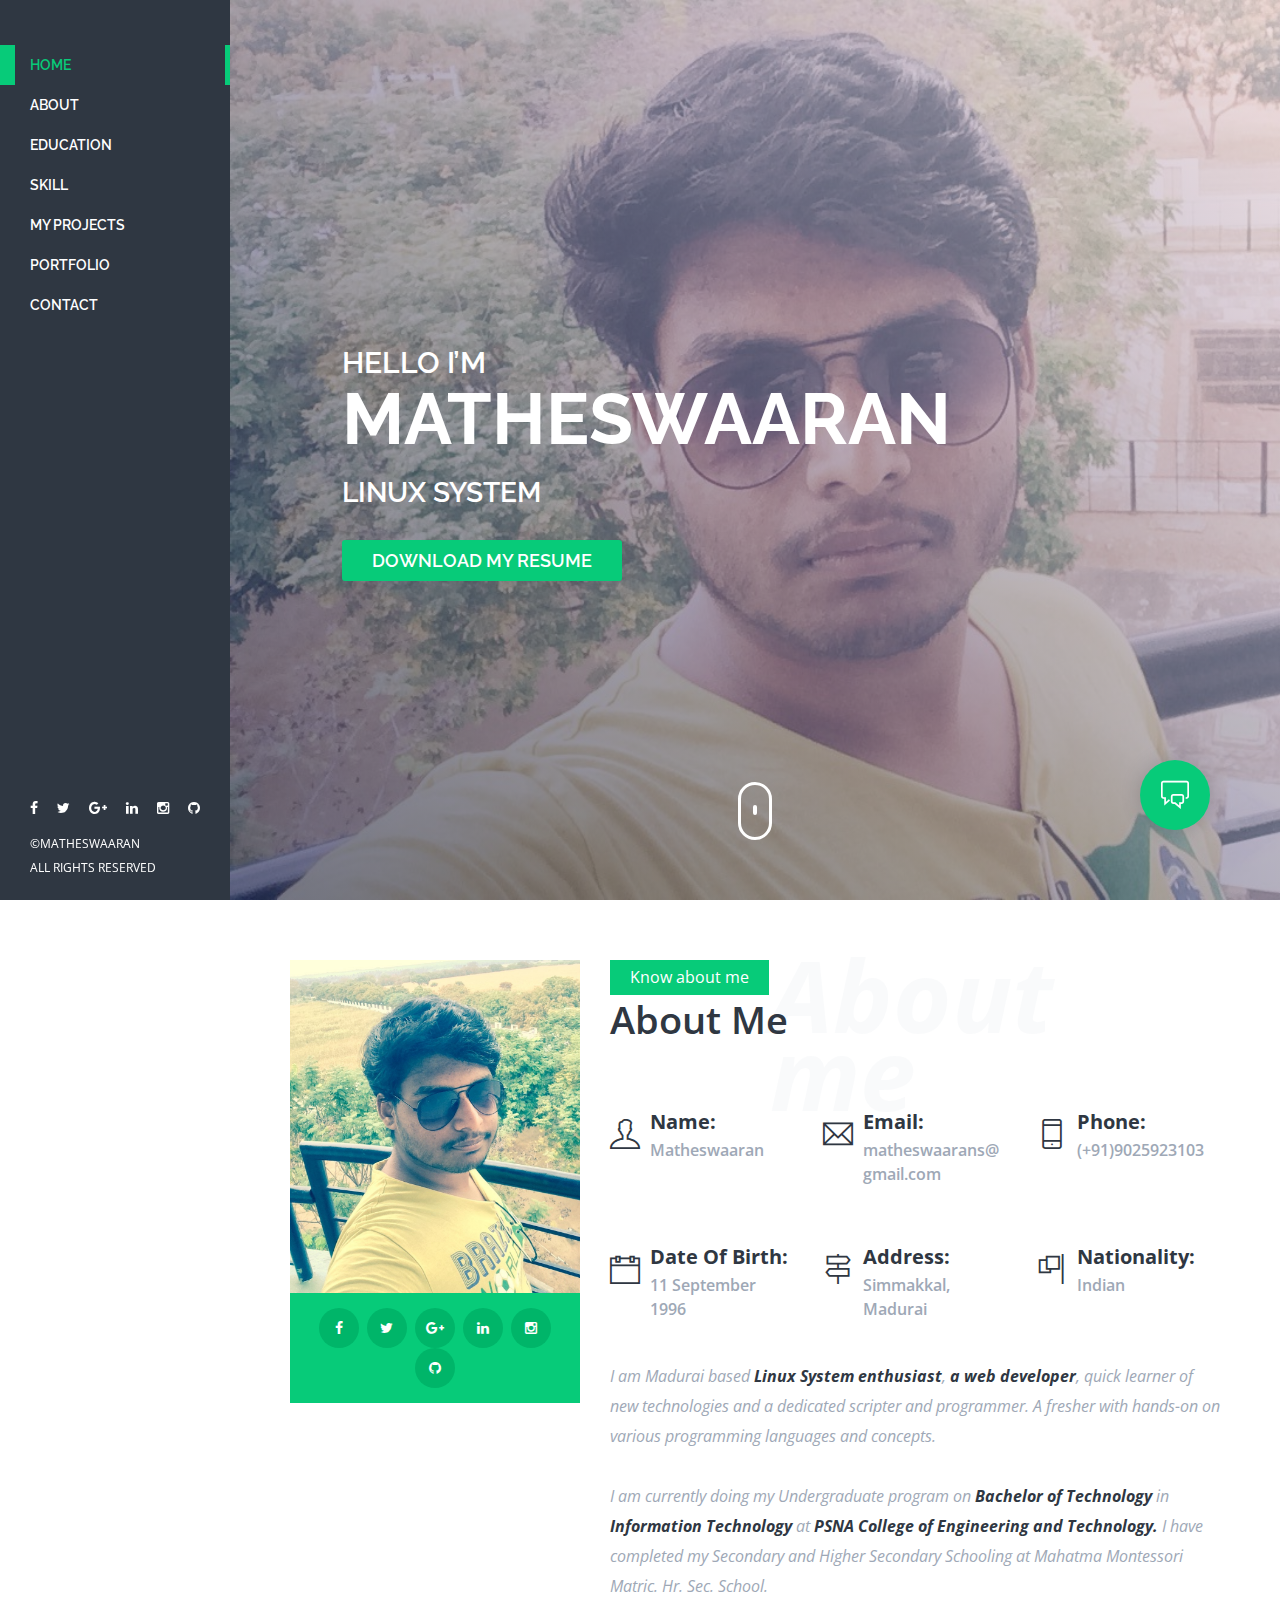
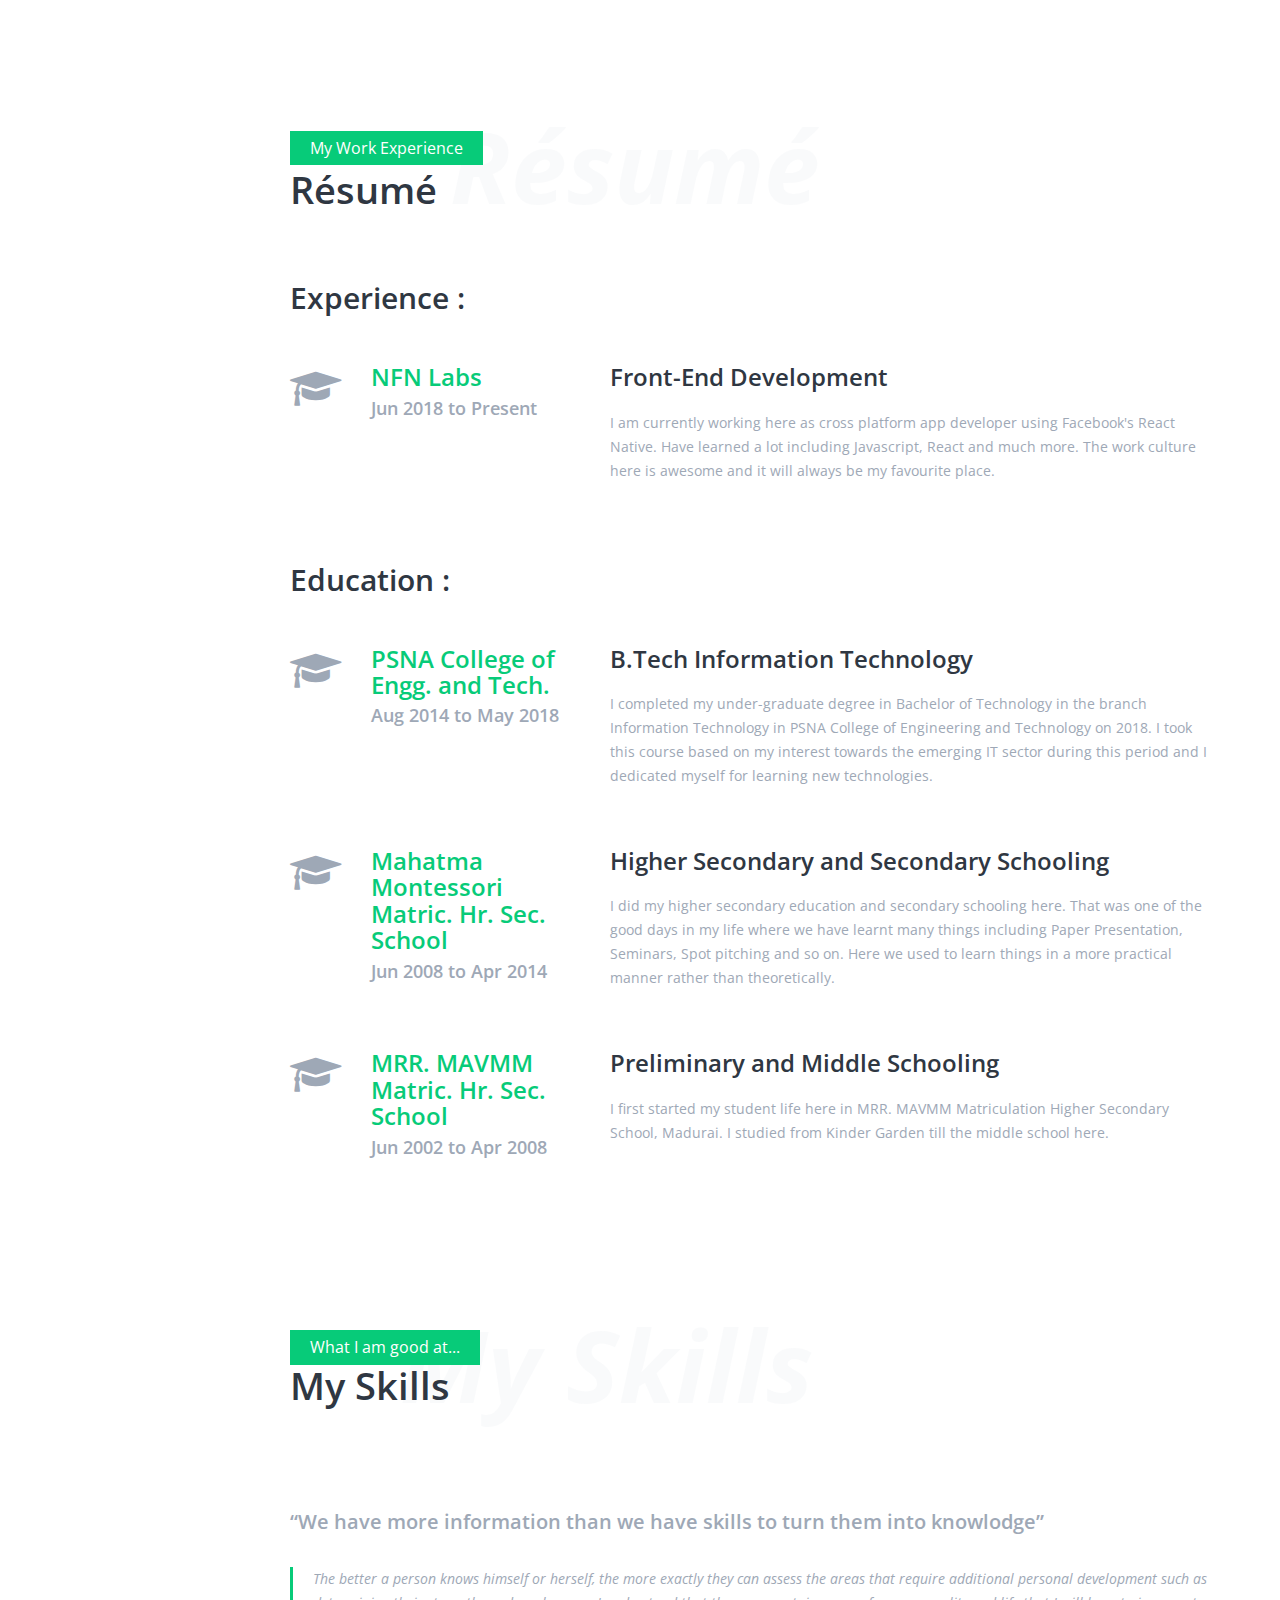
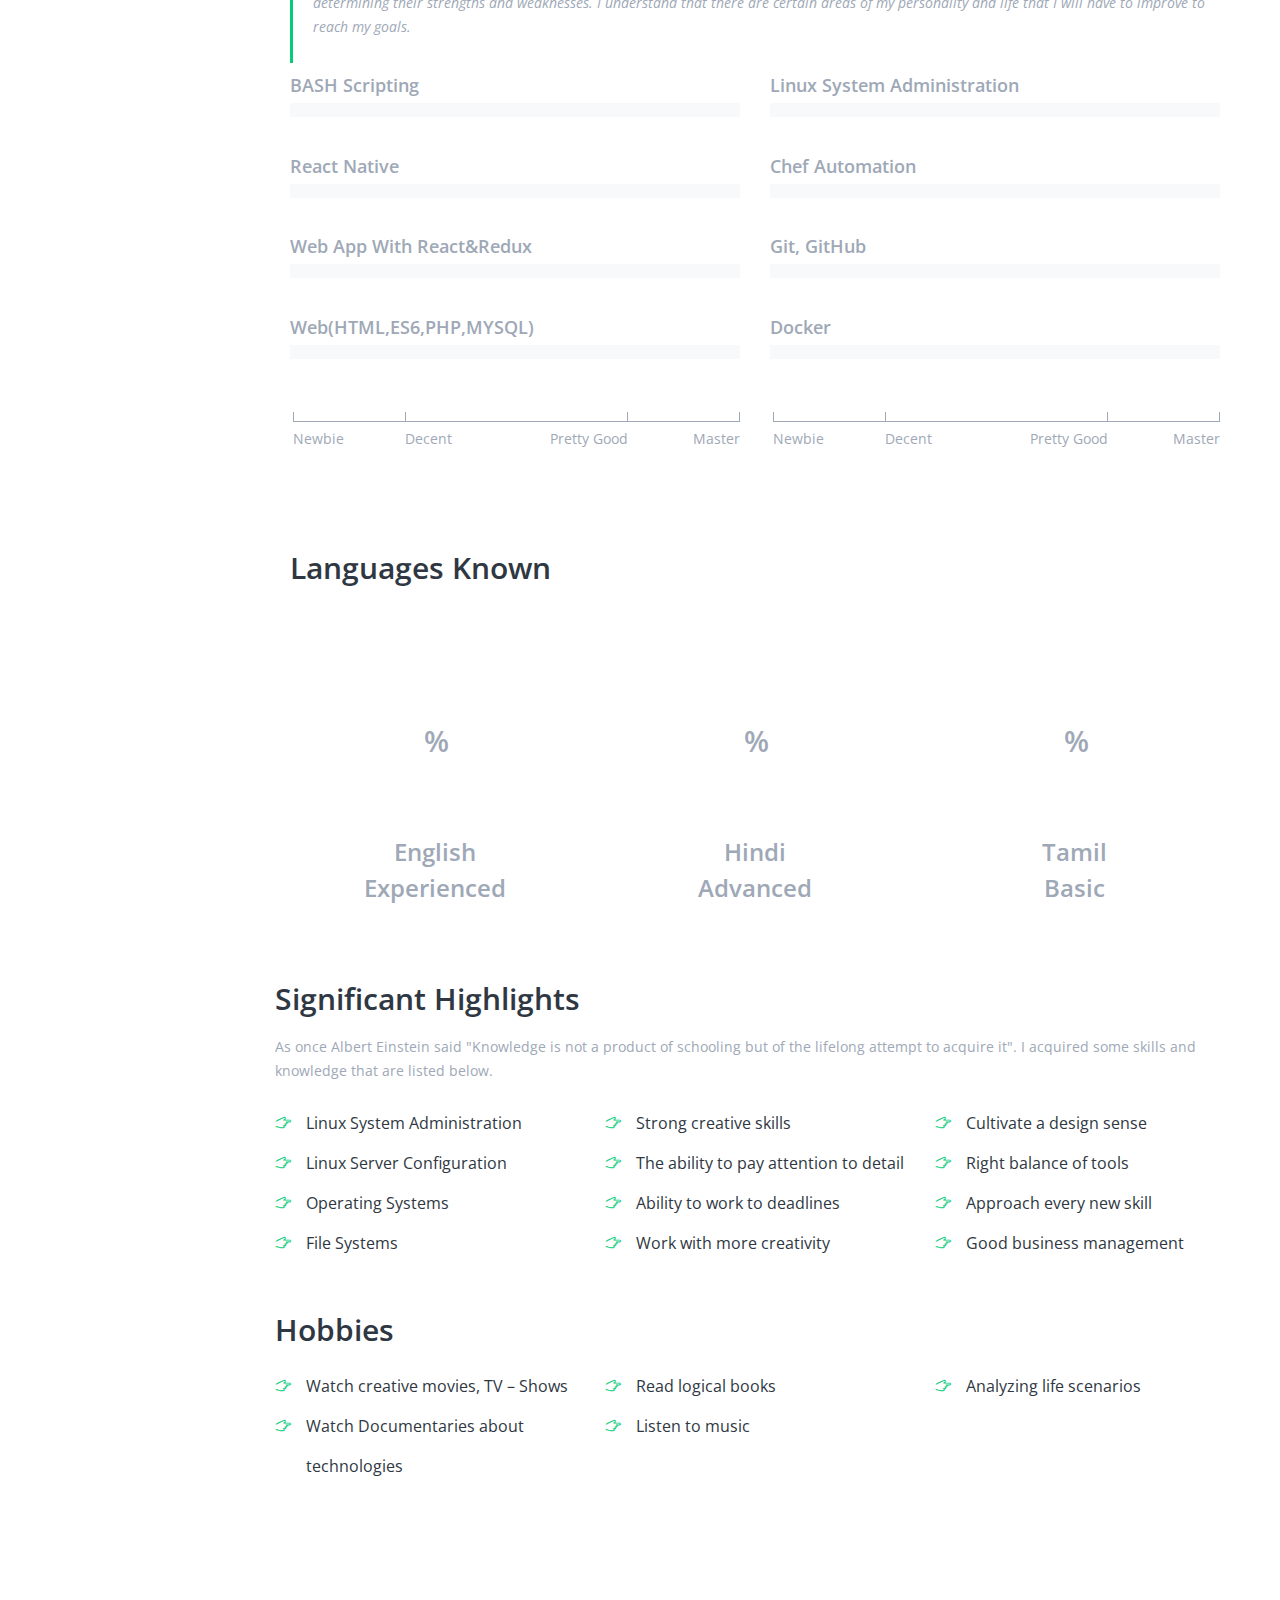
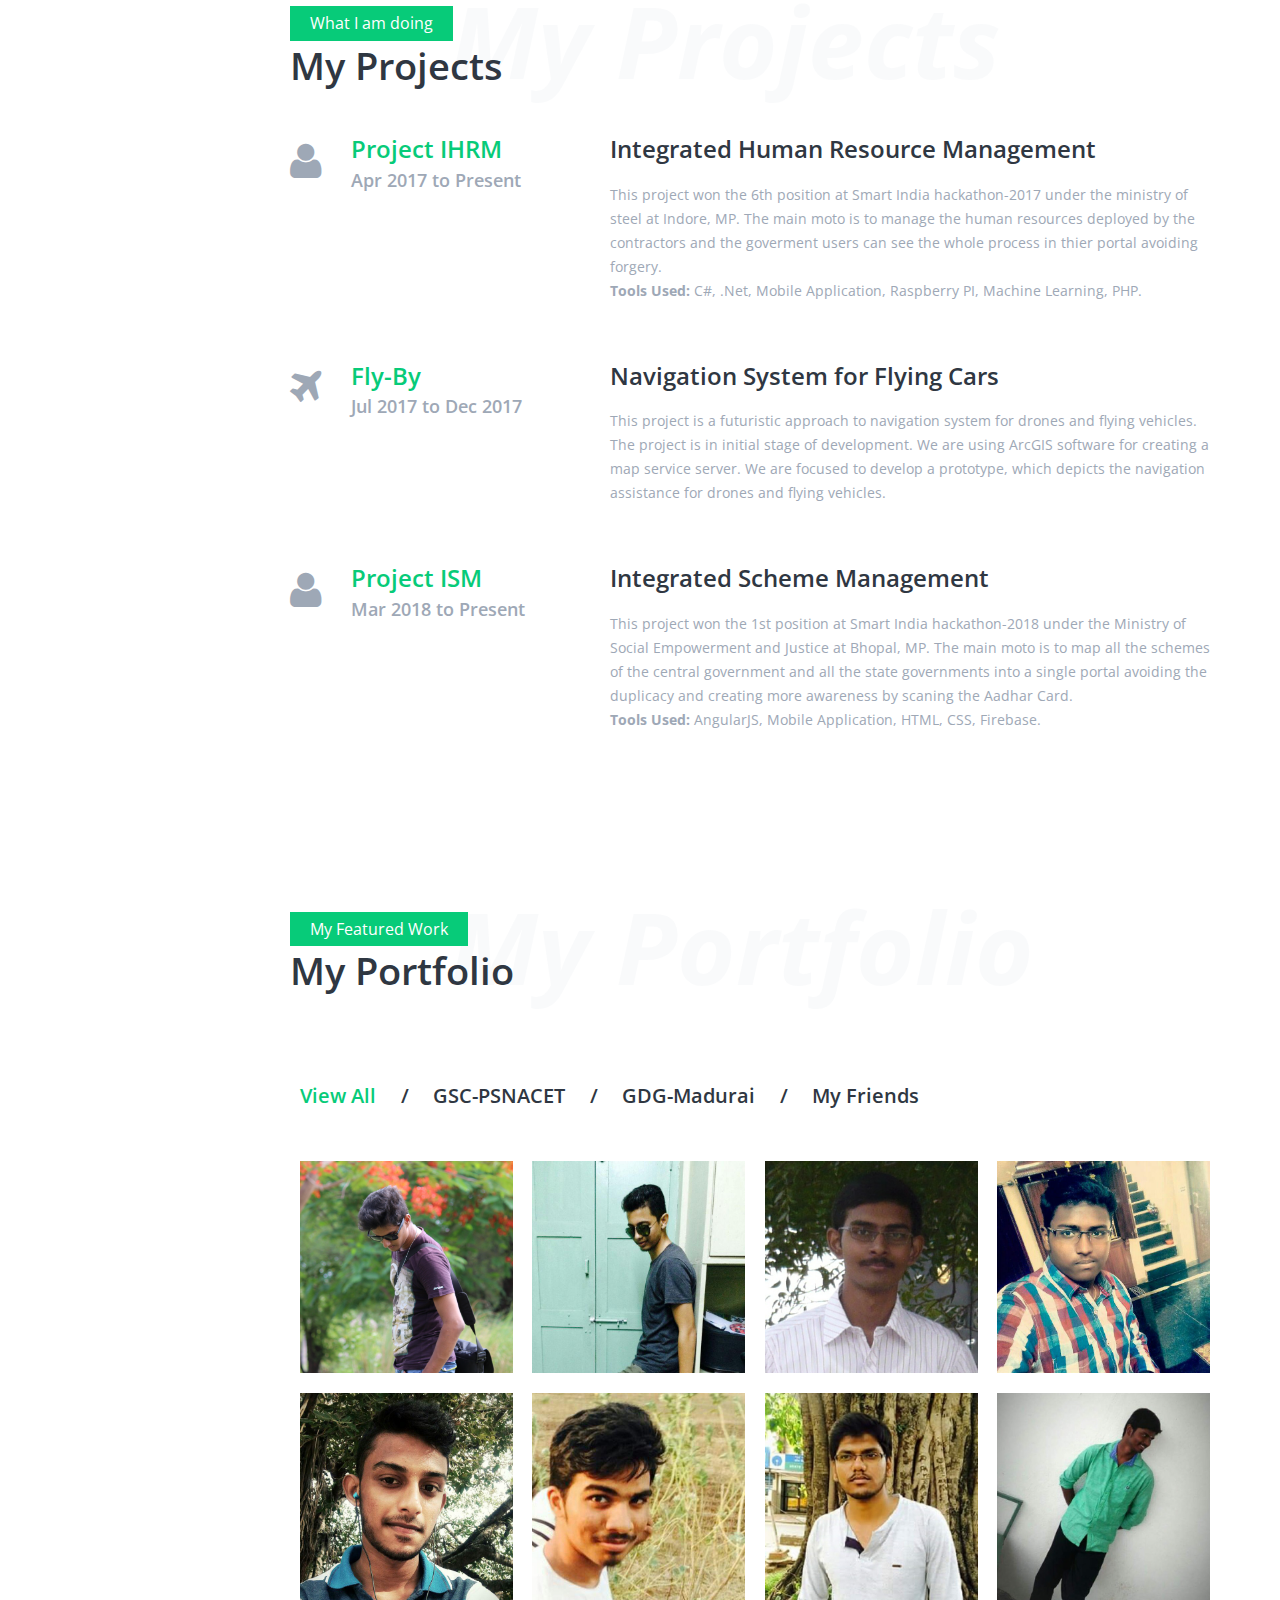
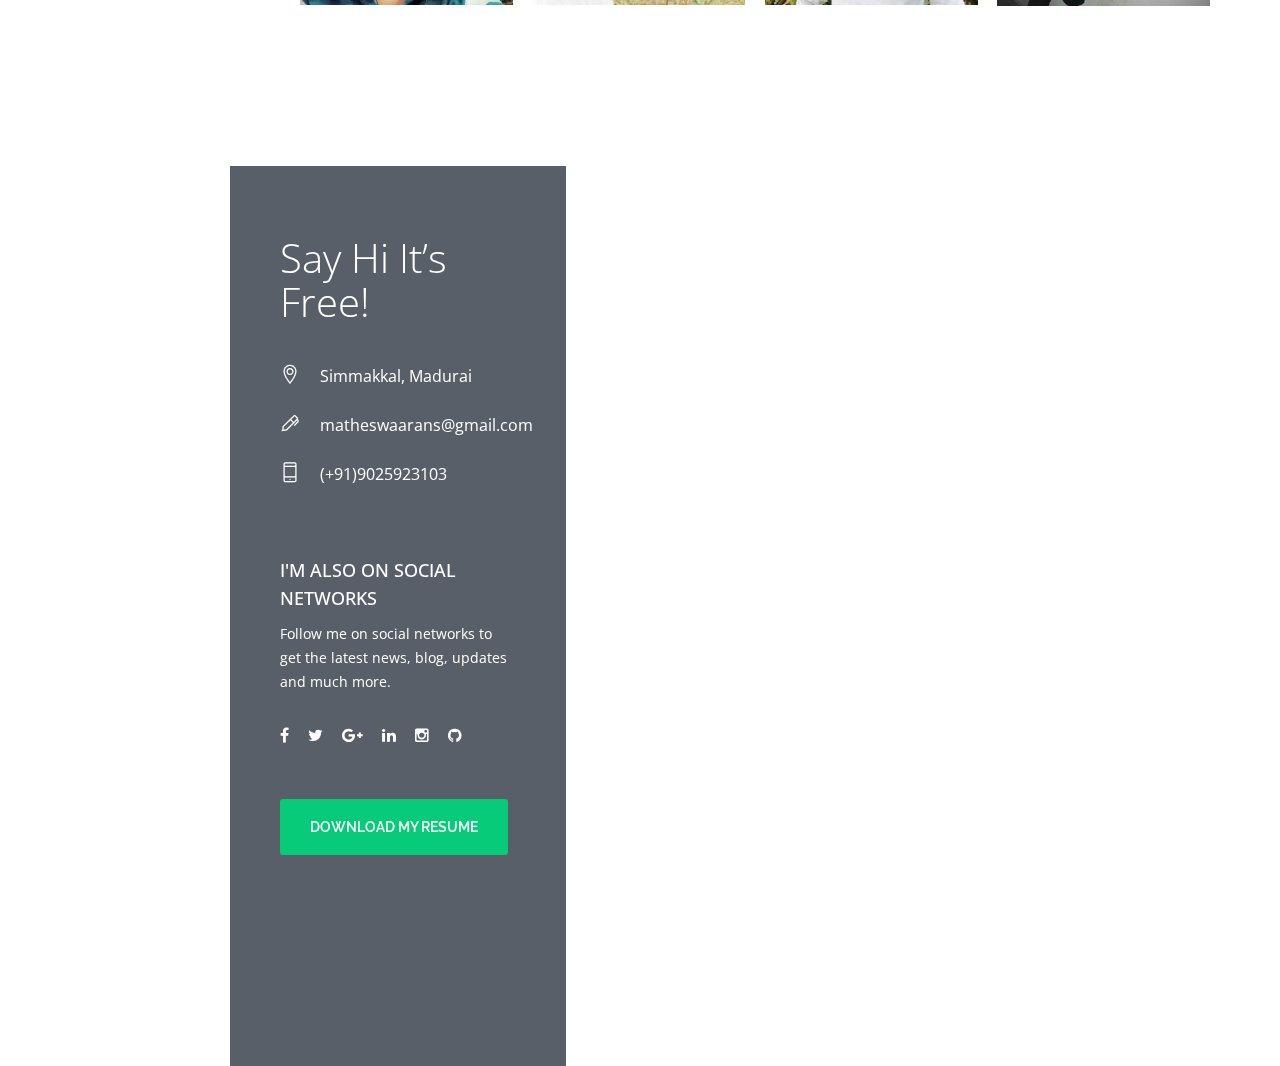
==== commit f06fd714: "Modified: Removed the flag counter" ====
--- a/index.html
+++ b/index.html
@@ -60,9 +60,9 @@
 				</div>
 			</nav>
 			<div class="menu-footer">
-				<div class="copyright">
-					<a href="https://info.flagcounter.com/Ys9u"><img src="https://s04.flagcounter.com/mini/Ys9u/bg_2F3742/txt_FFFFFF/border_2F3742/flags_0/" alt="Flag Counter" border="0"></a><br><br><br><br><br><br><br>
-				</div>
+				<!--<div class="copyright">-->
+					<!--<a href="https://info.flagcounter.com/Ys9u"><img src="https://s04.flagcounter.com/mini/Ys9u/bg_2F3742/txt_FFFFFF/border_2F3742/flags_0/" alt="Flag Counter" border="0"></a><br><br><br><br><br><br><br>-->
+				<!--</div>-->
 				<div class="social">
 					<ul>
 						<li><a href="https://www.facebook.com/matheswaaran" target="_blank"><i class="fa fa-facebook"></i></a></li>
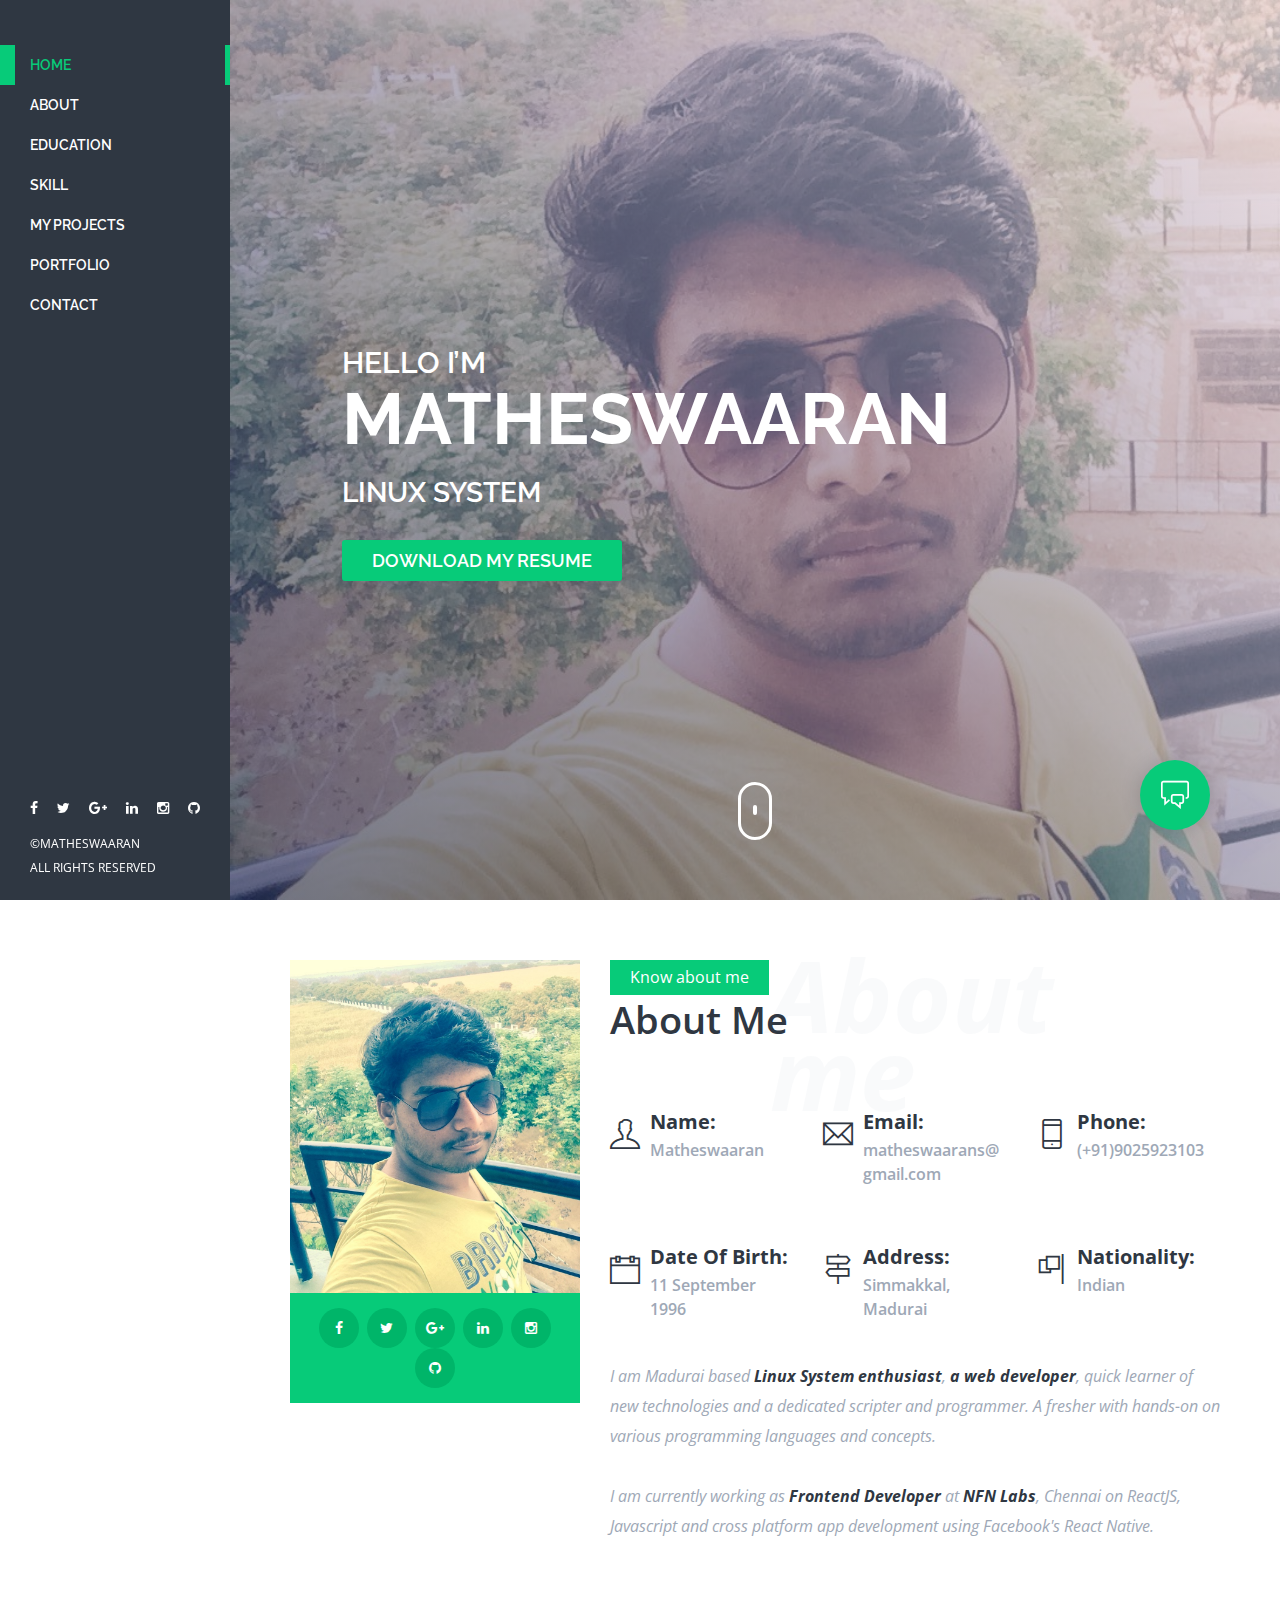
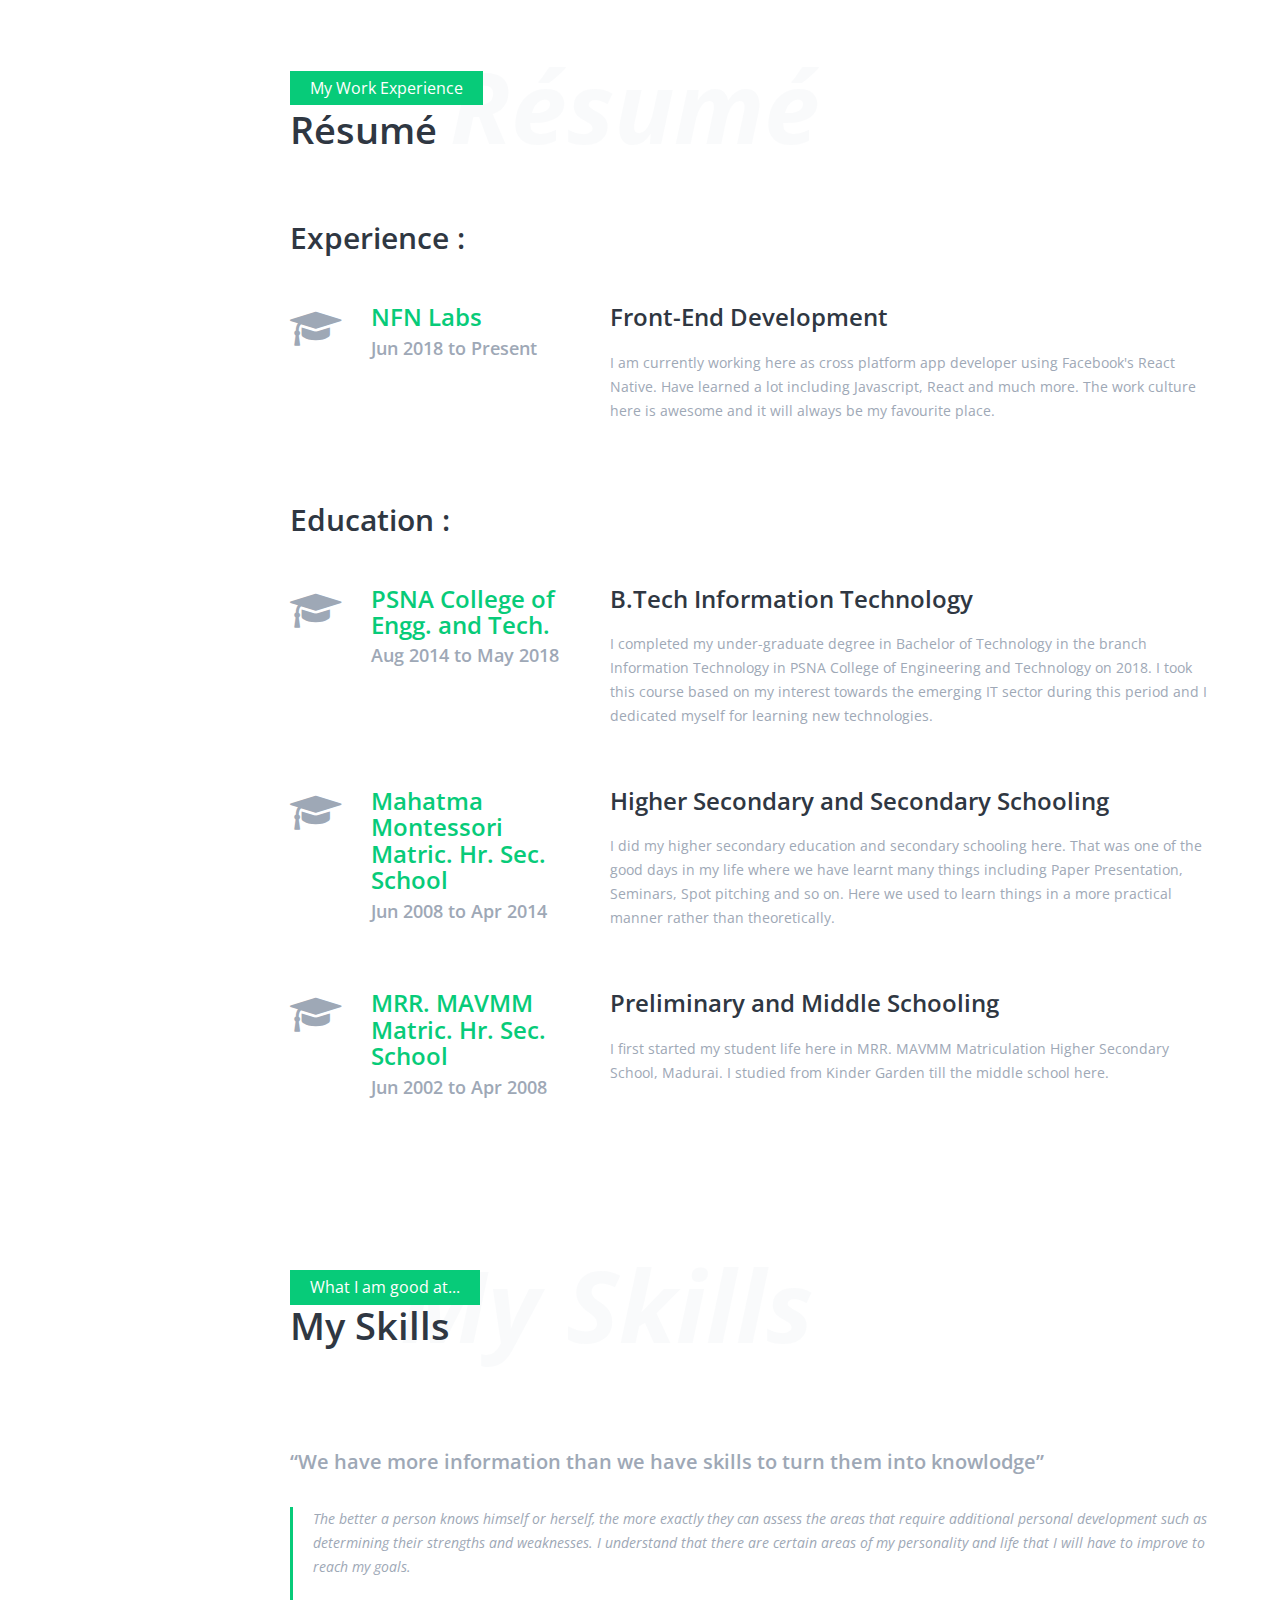
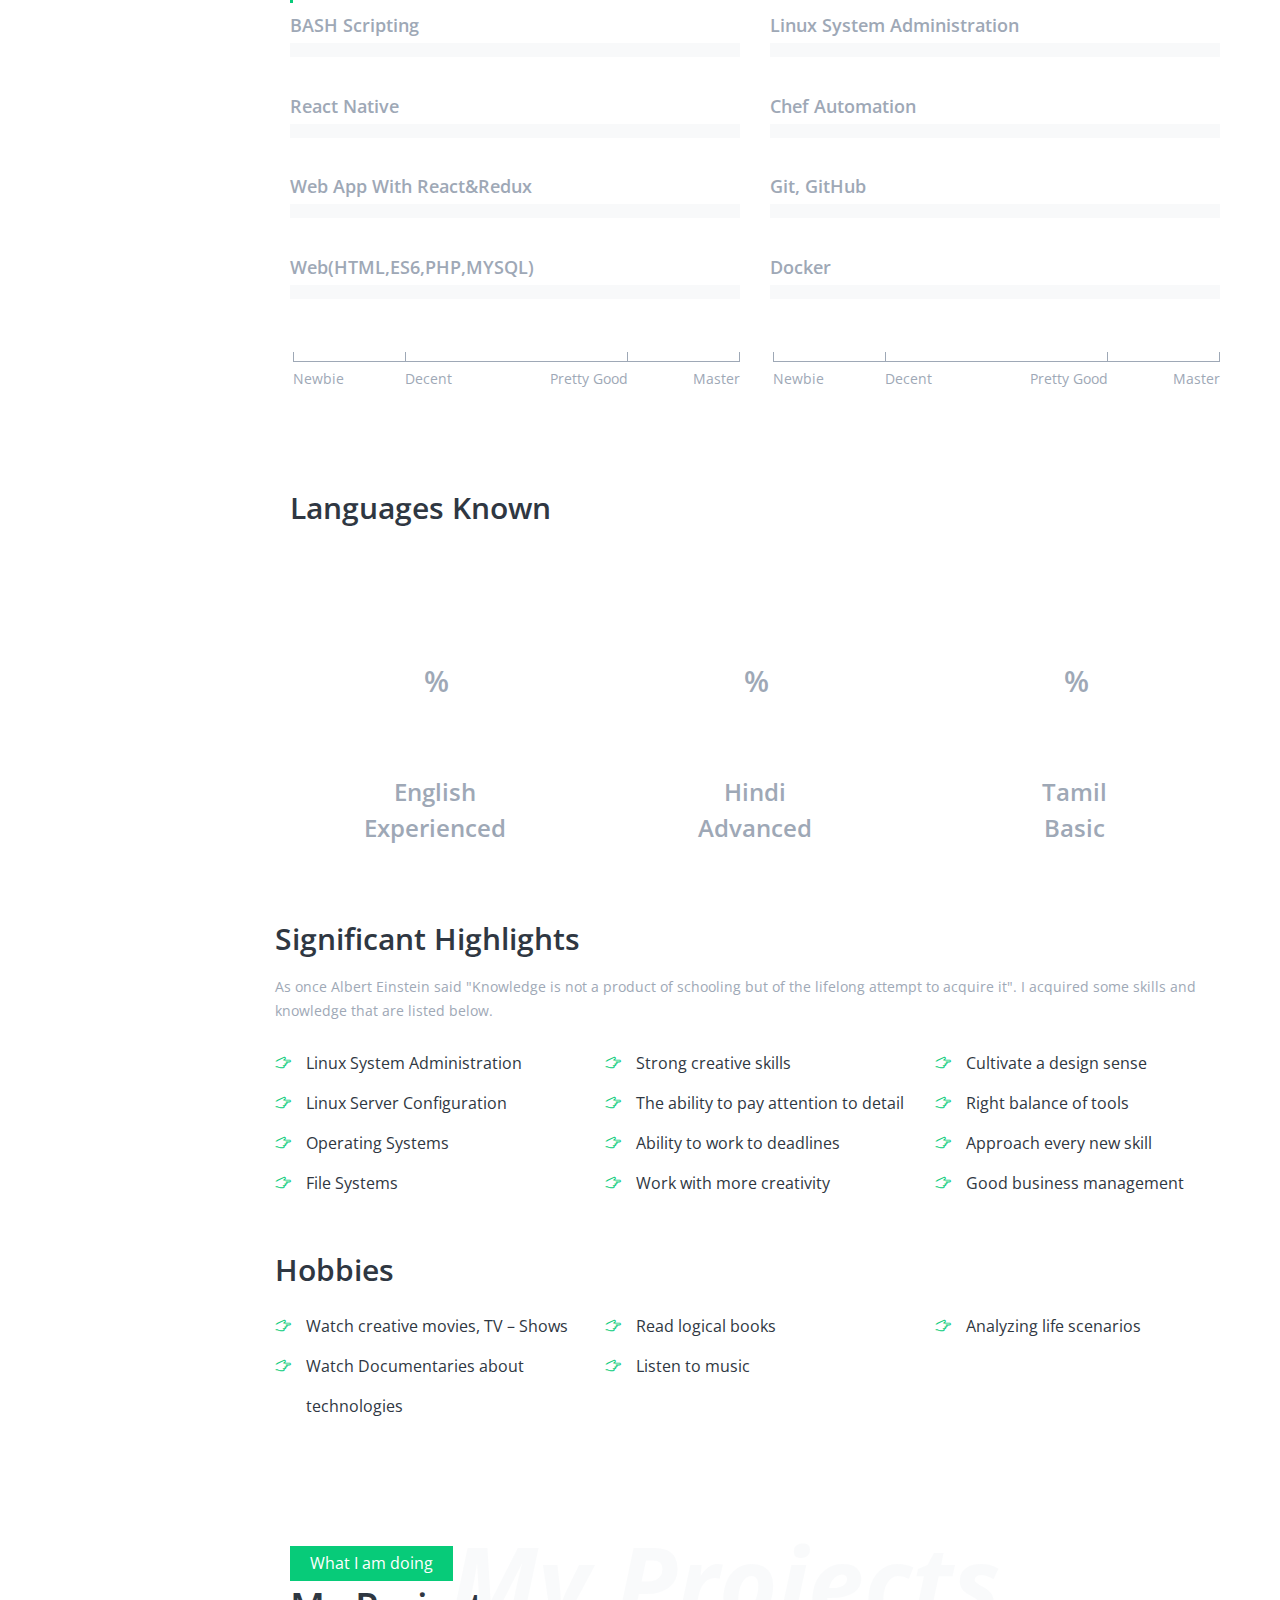
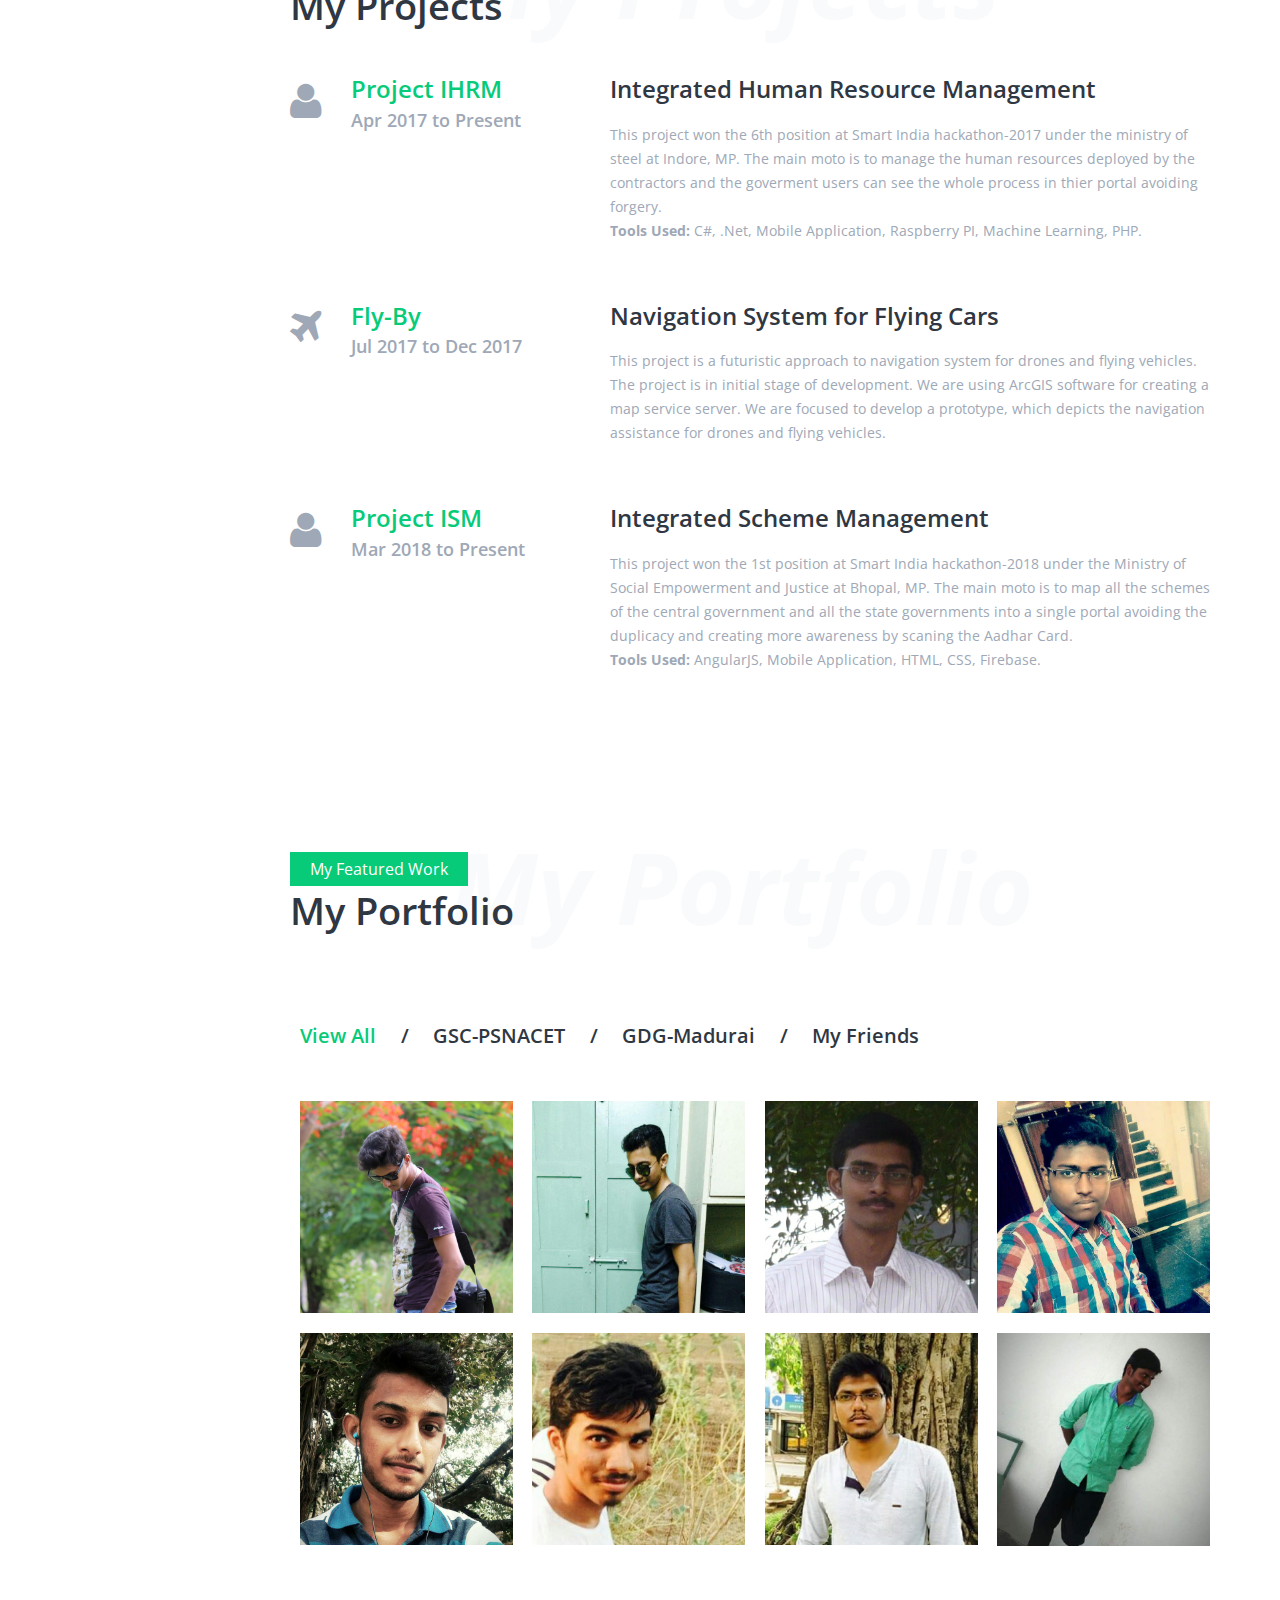
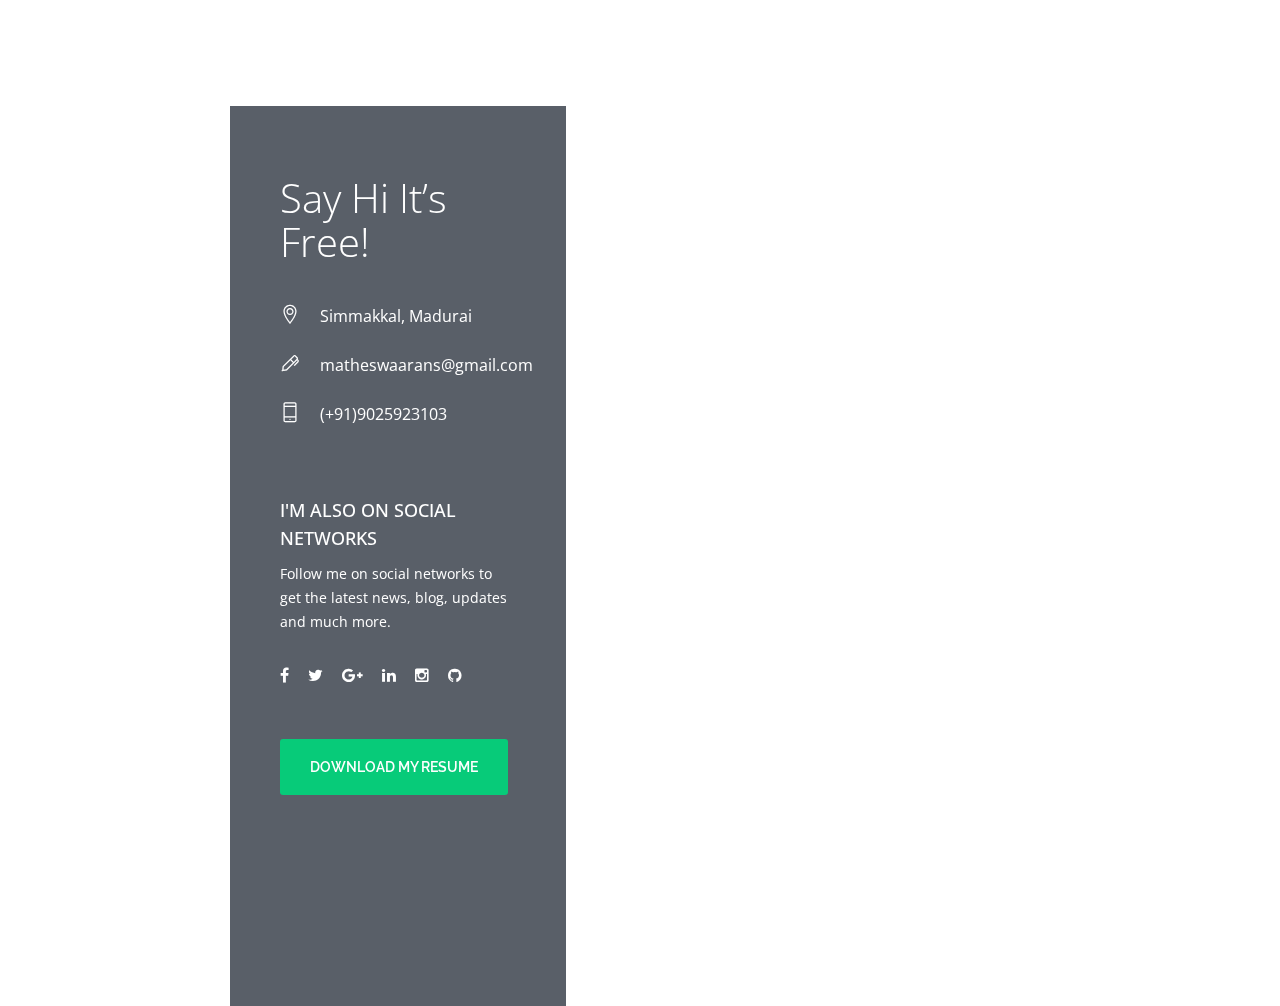
==== commit 2ea01ef5: "Modified: Removed the flag counter" ====
--- a/index.html
+++ b/index.html
@@ -217,7 +217,7 @@
 									<div class="col-lg-12 col-md-12">
 										<div class="about-block clearfix">
 											<p>I am Madurai based <b>Linux System enthusiast</b>, <b>a web developer</b>, quick learner of new technologies and a dedicated scripter and programmer. A fresher with hands-on on various programming languages and concepts. </p>
-											<p>I am currently doing my Undergraduate program on <b>Bachelor of Technology</b> in <b>Information Technology</b> at <b>PSNA College of Engineering and Technology.</b> I have completed my Secondary and Higher Secondary Schooling at Mahatma Montessori Matric. Hr. Sec. School.</p>
+											<p>I am currently working as <b>Frontend Developer</b> at <b>NFN Labs</b>, Chennai on ReactJS, Javascript and cross platform app development using Facebook's React Native.</p>
 										</div>
 									</div>
 								</div>
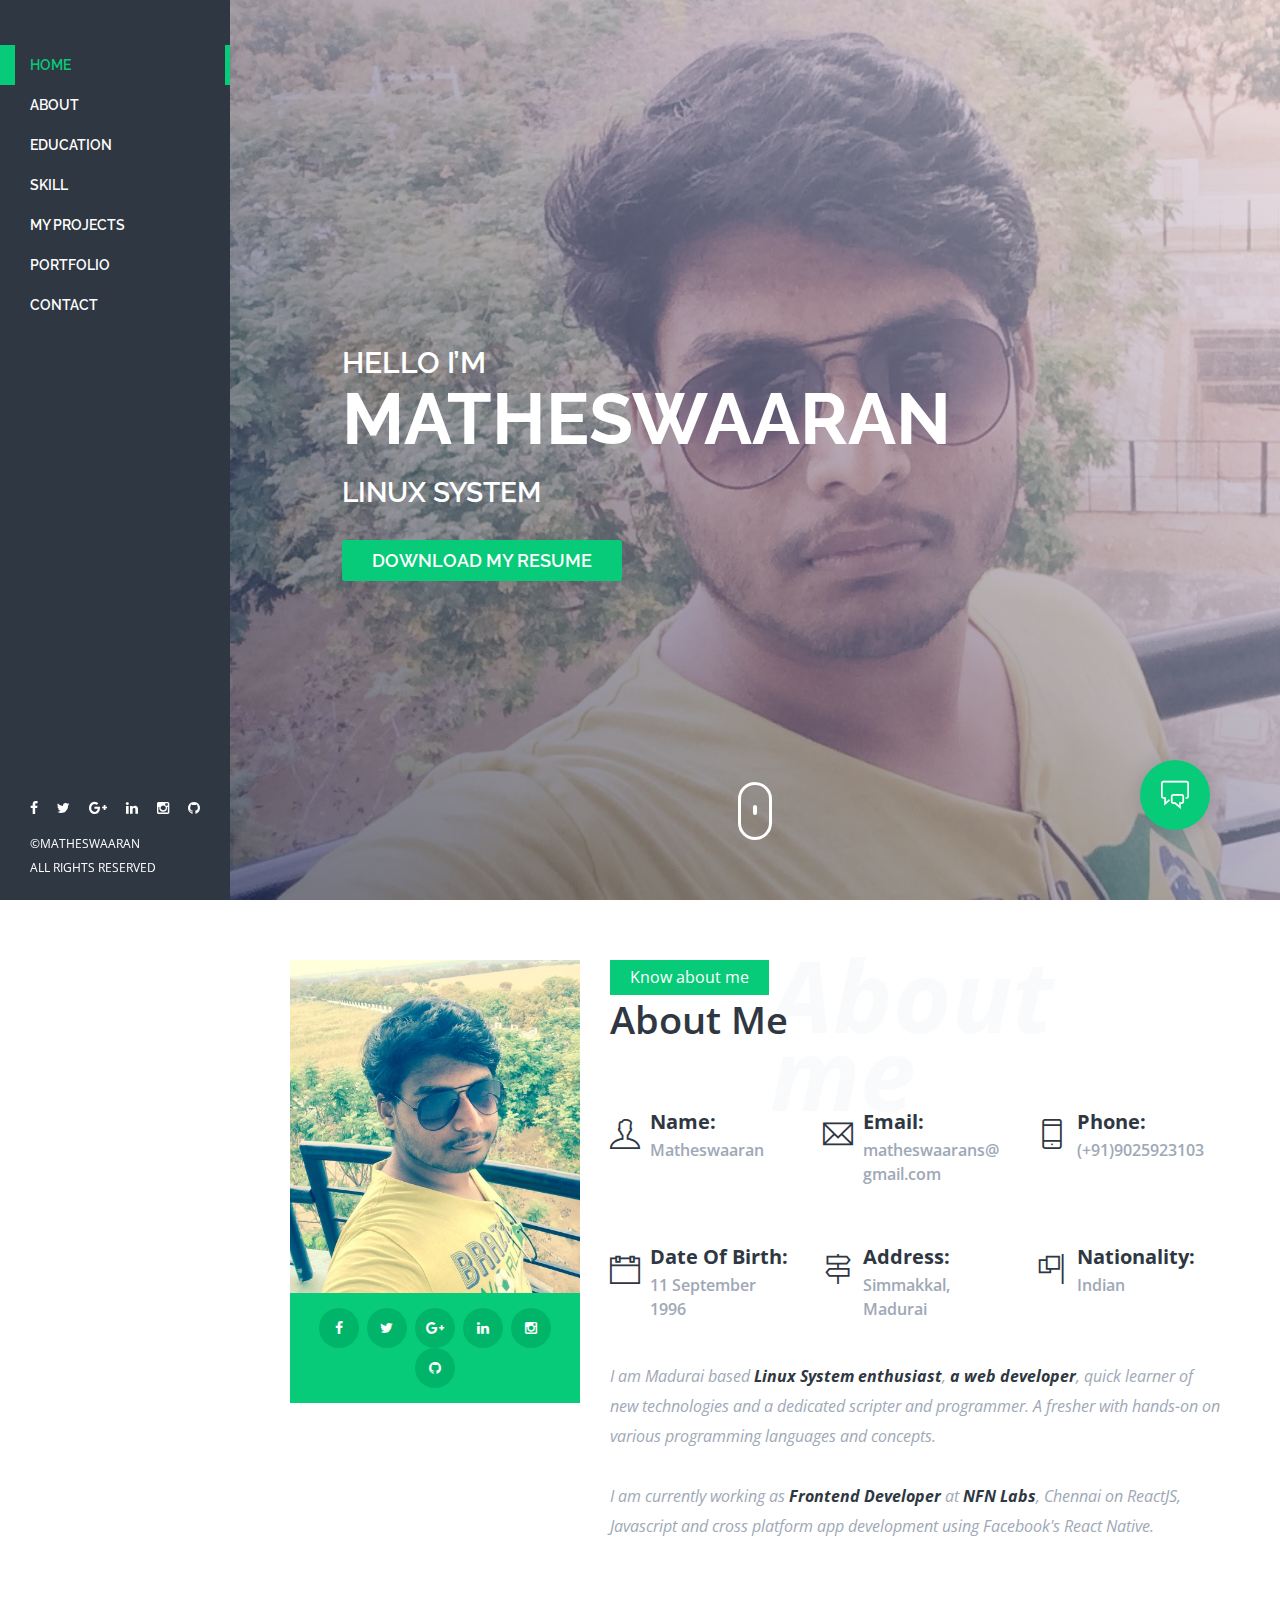
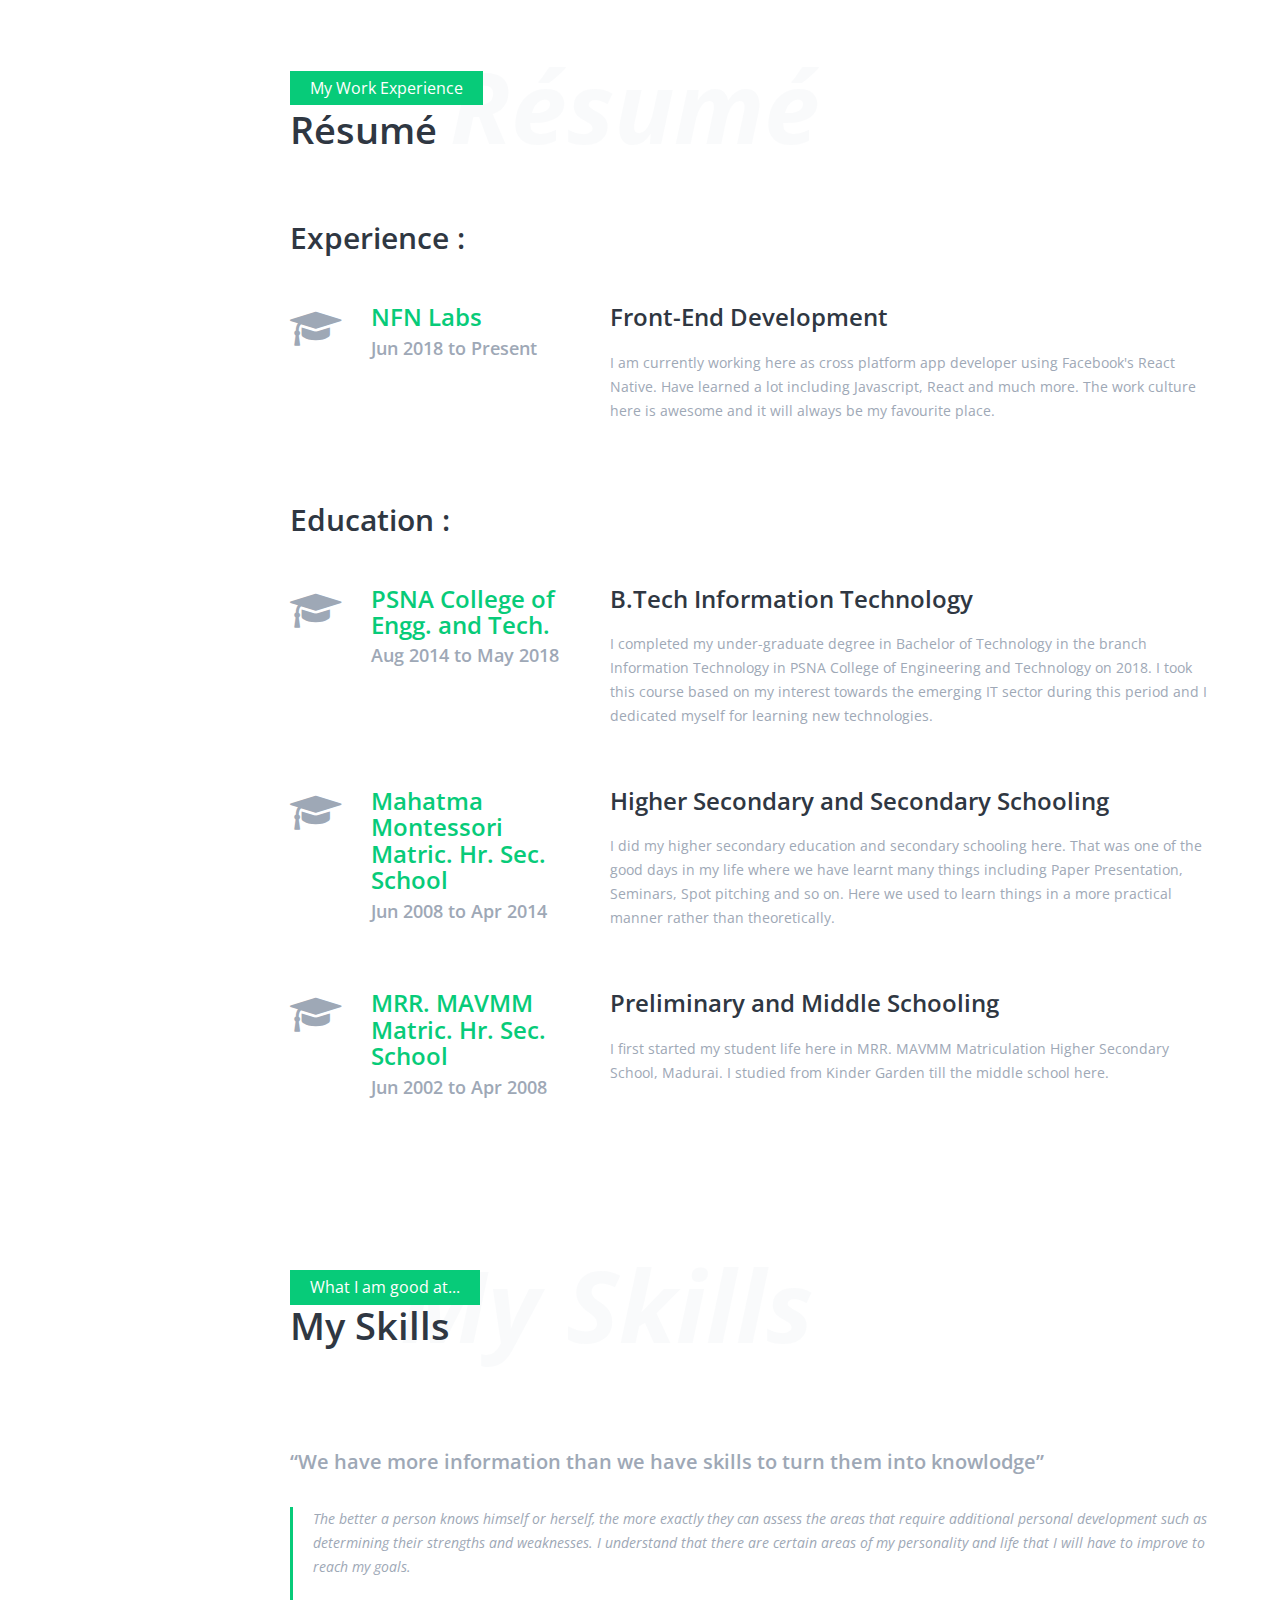
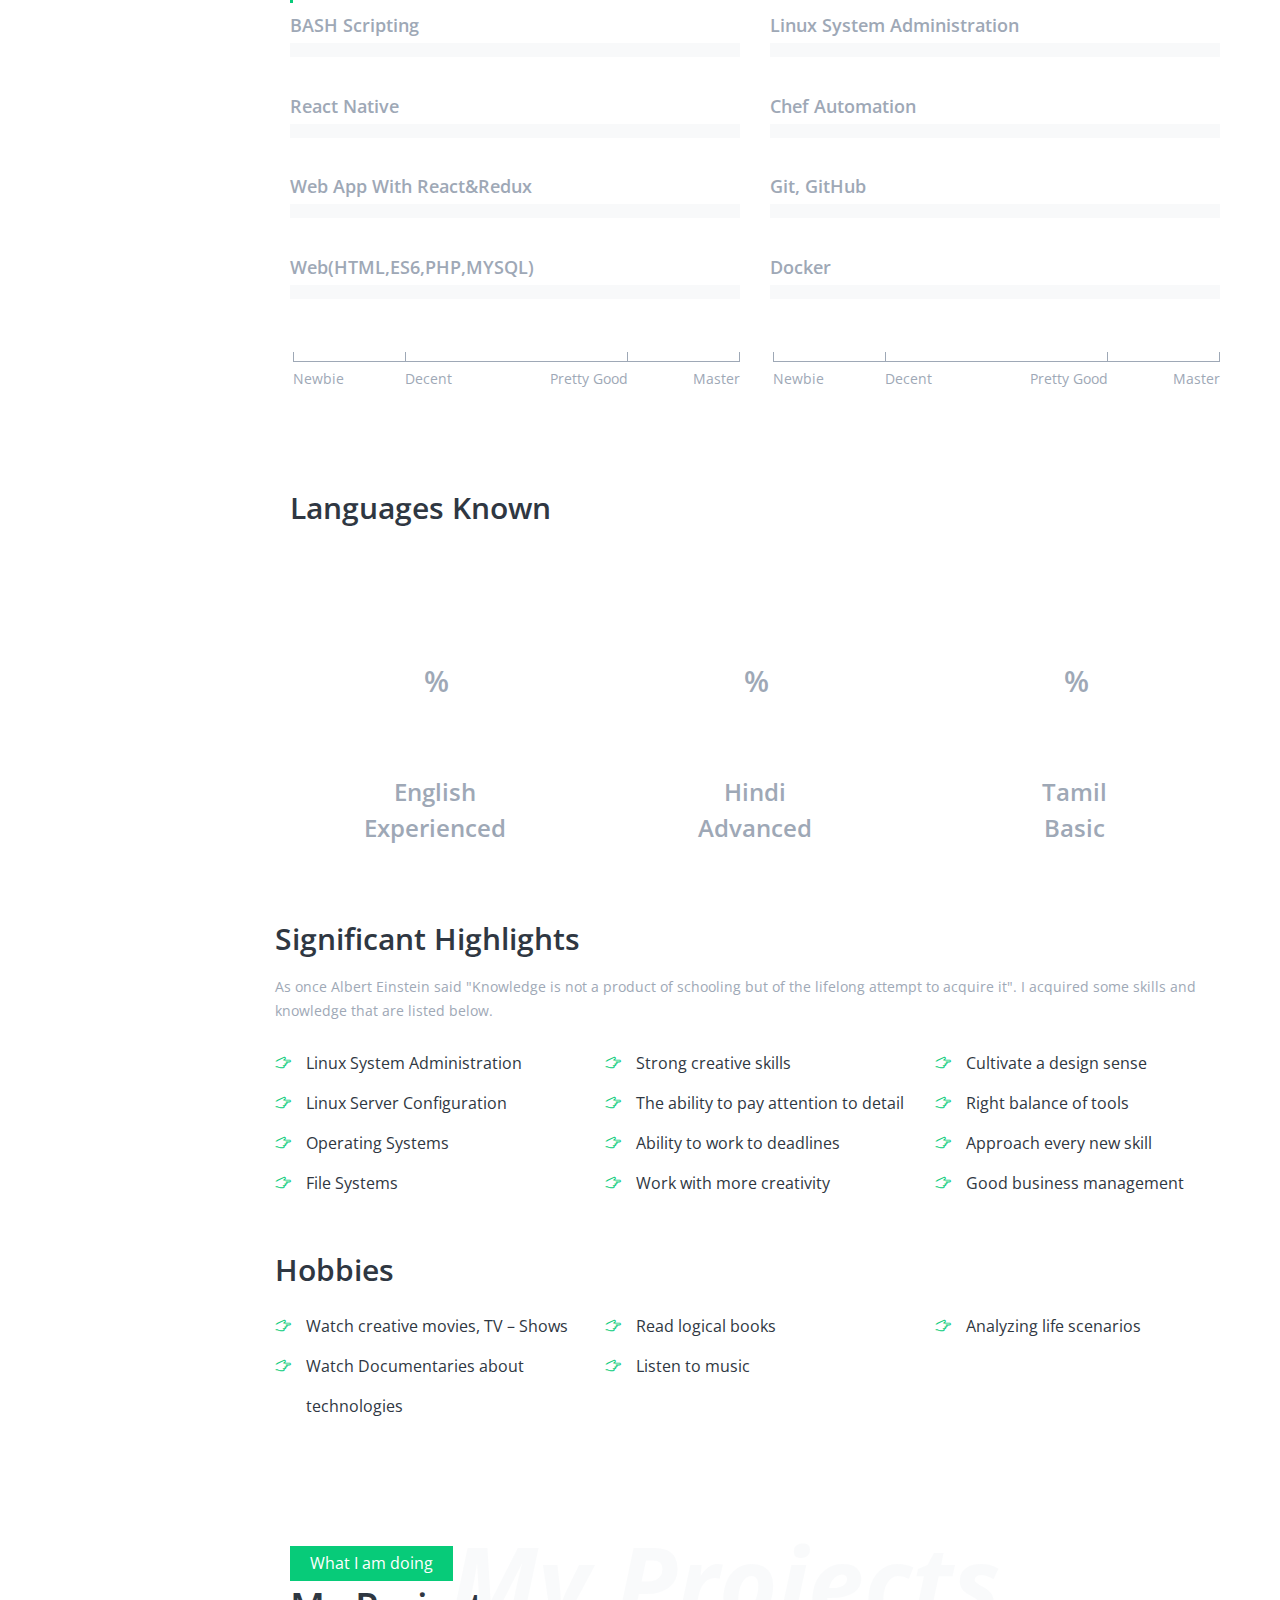
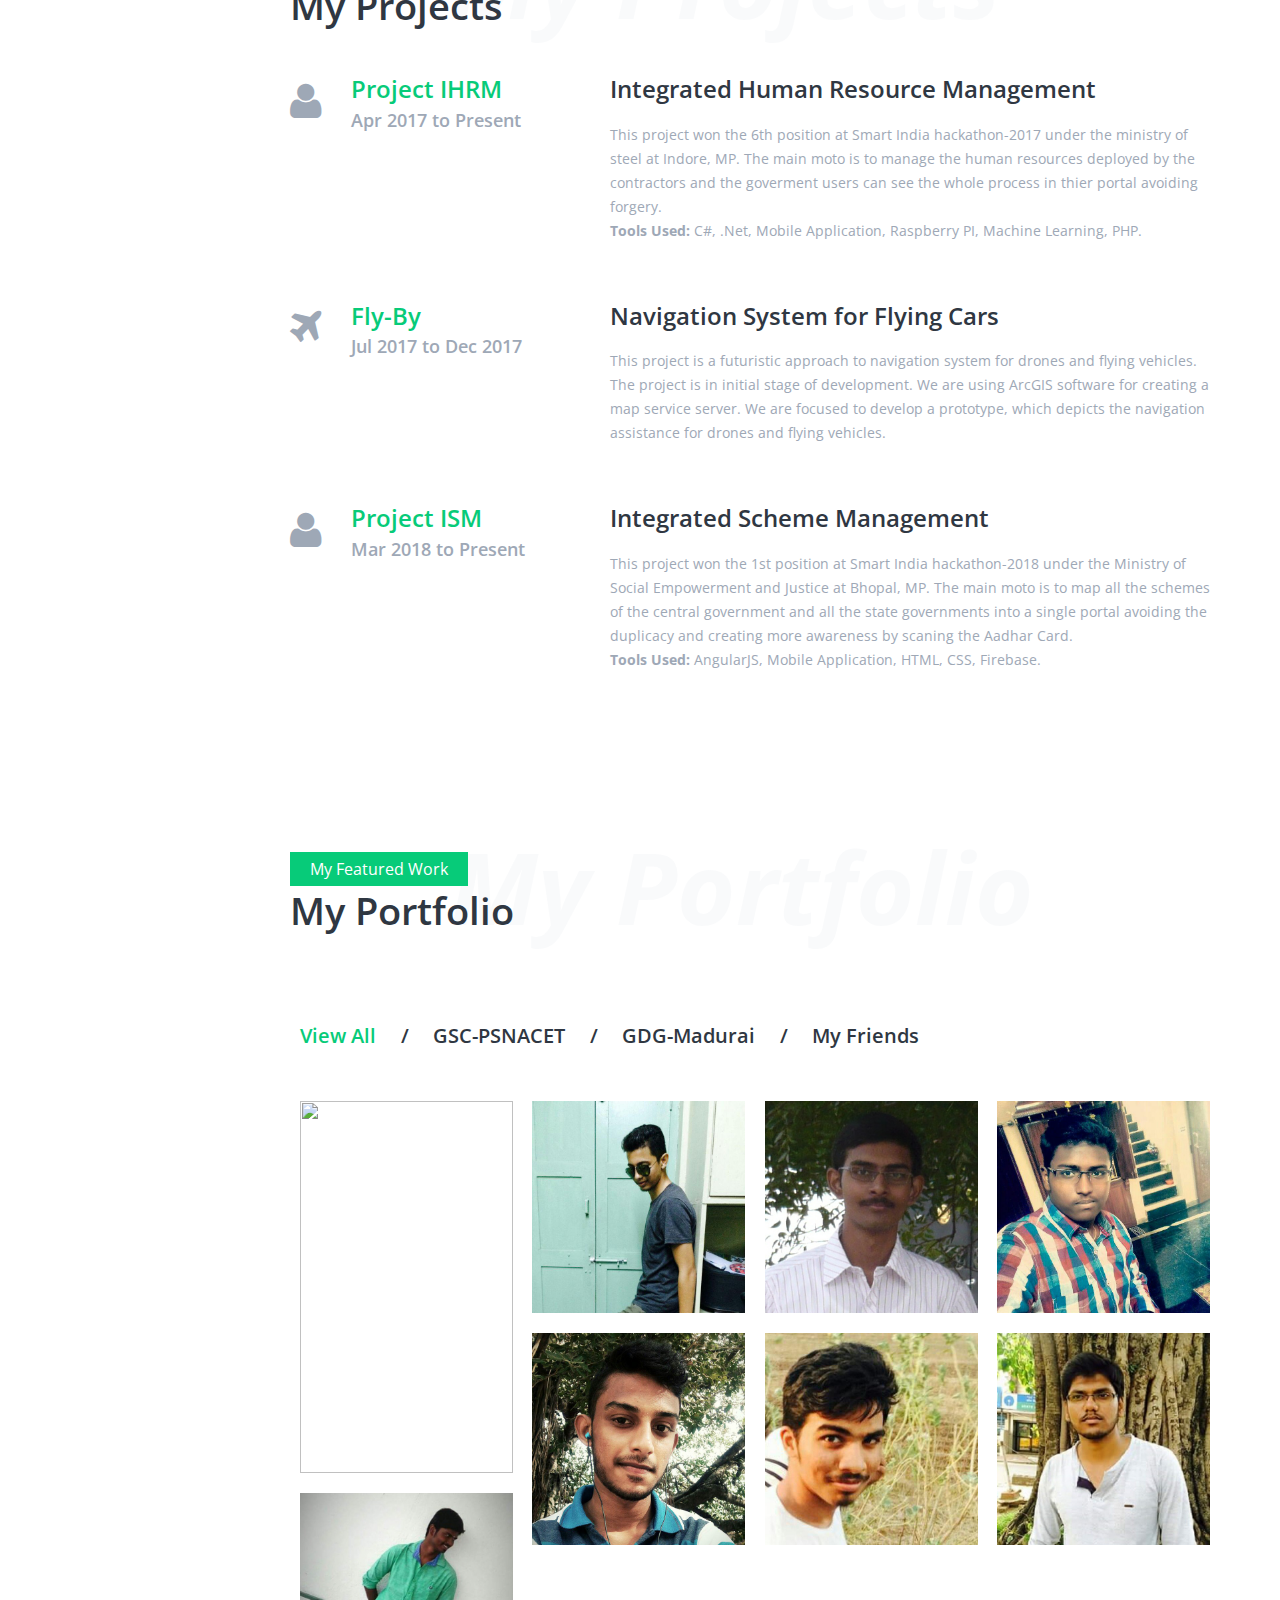
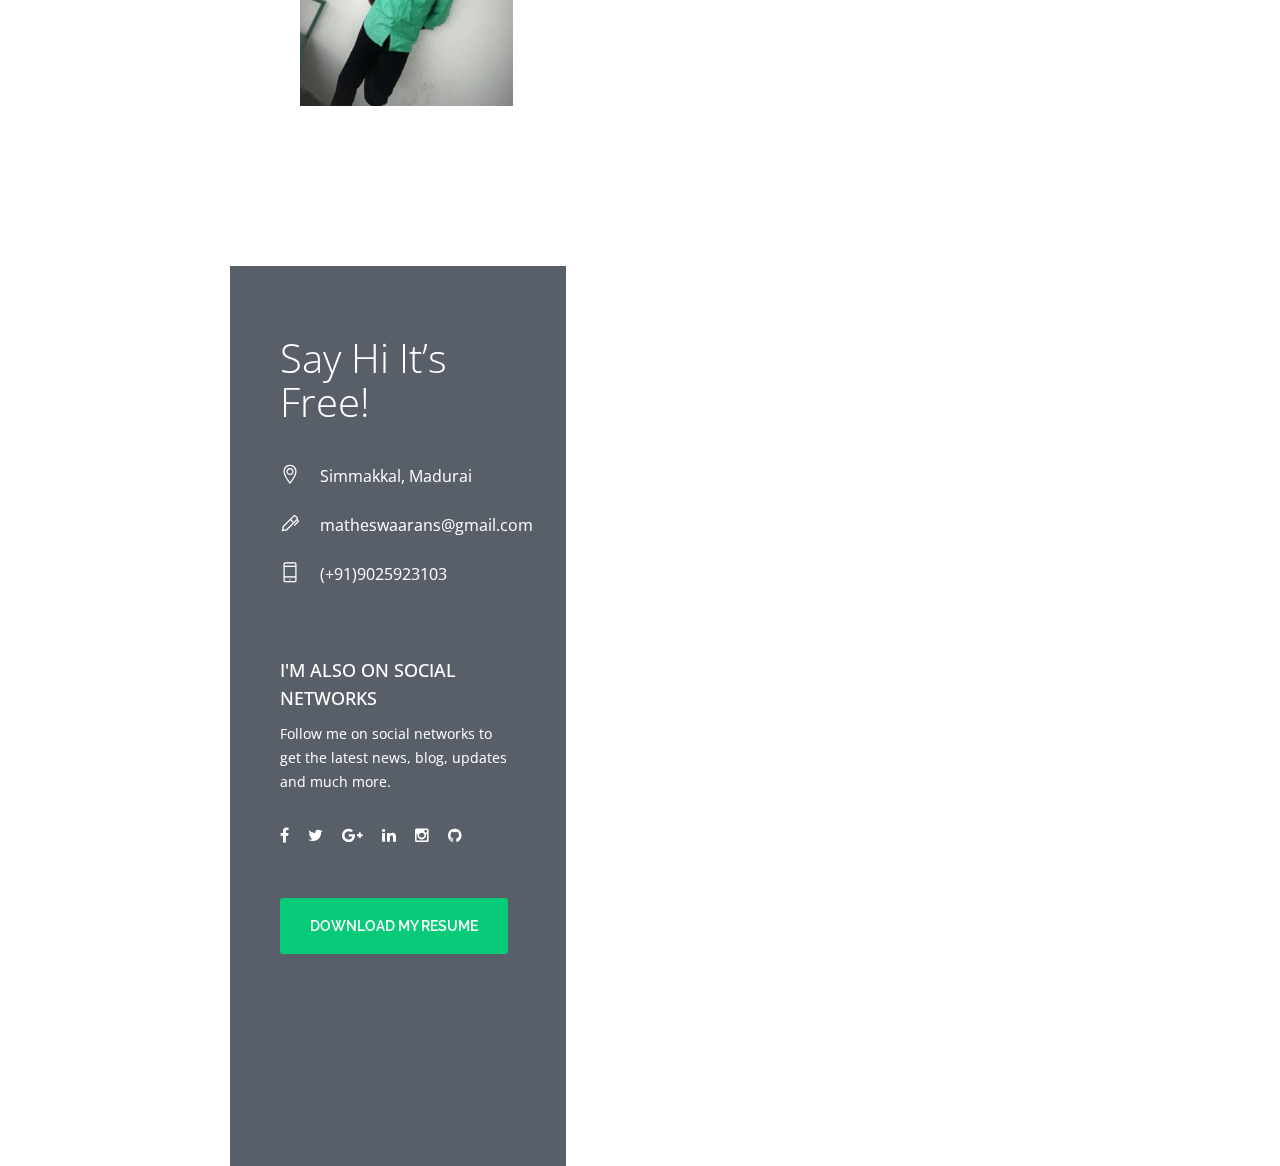
==== commit f179d2bd: "Modified: Portfolio" ====
--- a/index.html
+++ b/index.html
@@ -752,13 +752,14 @@
 								<div class="item">
 									<div class="item-hover">
 										<div class="item-inner">
-											<img class="img-responsive" src="images/portfolio/naren.jpg" alt=""></div>
+											<!--<img class="img-responsive" src="images/portfolio/1.jpg" height="40" alt=""></div>-->
+											<img src="images/portfolio/1.jpg" height="372" alt=""></div>
 										<div class="item-info">
 											<a href="https://narendraprasaths.github.io/allaboutnaren" target="_blank">Narendra Prasath</a>
 											<span>by Sam Martin</span>
 											<div class="item-link">
-												<a class="portfolio-img" href="images/portfolio/naren.jpg"><span class="ti-plus"></span></a>
-												<a href="https://narendraprasaths.github.io/allaboutnaren" target="_blank"><span class="ti-link"></span></a>
+												<a class="portfolio-img" href="images/portfolio/1.jpg"><span class="ti-plus"></span></a>
+												<a href="projectISM.html" target="_blank"><span class="ti-link"></span></a>
 											</div>
 										</div>
 									</div>
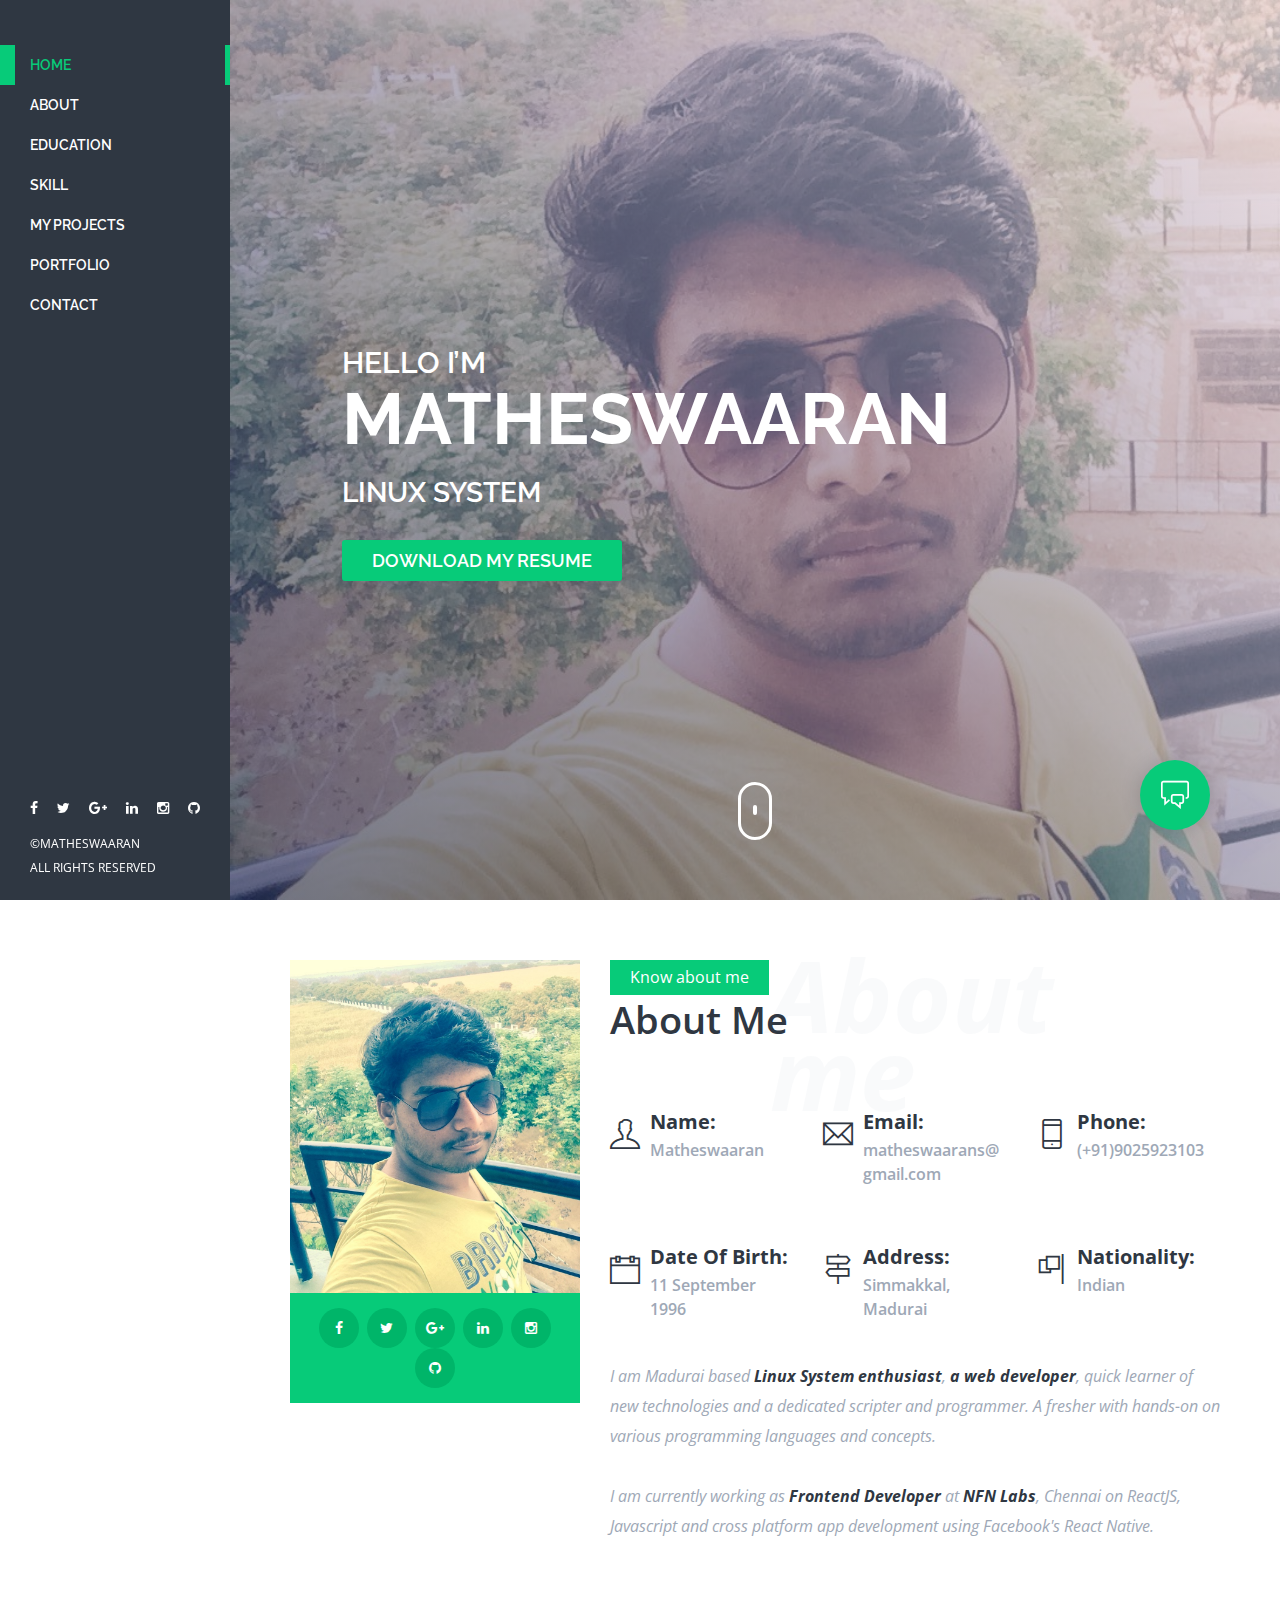
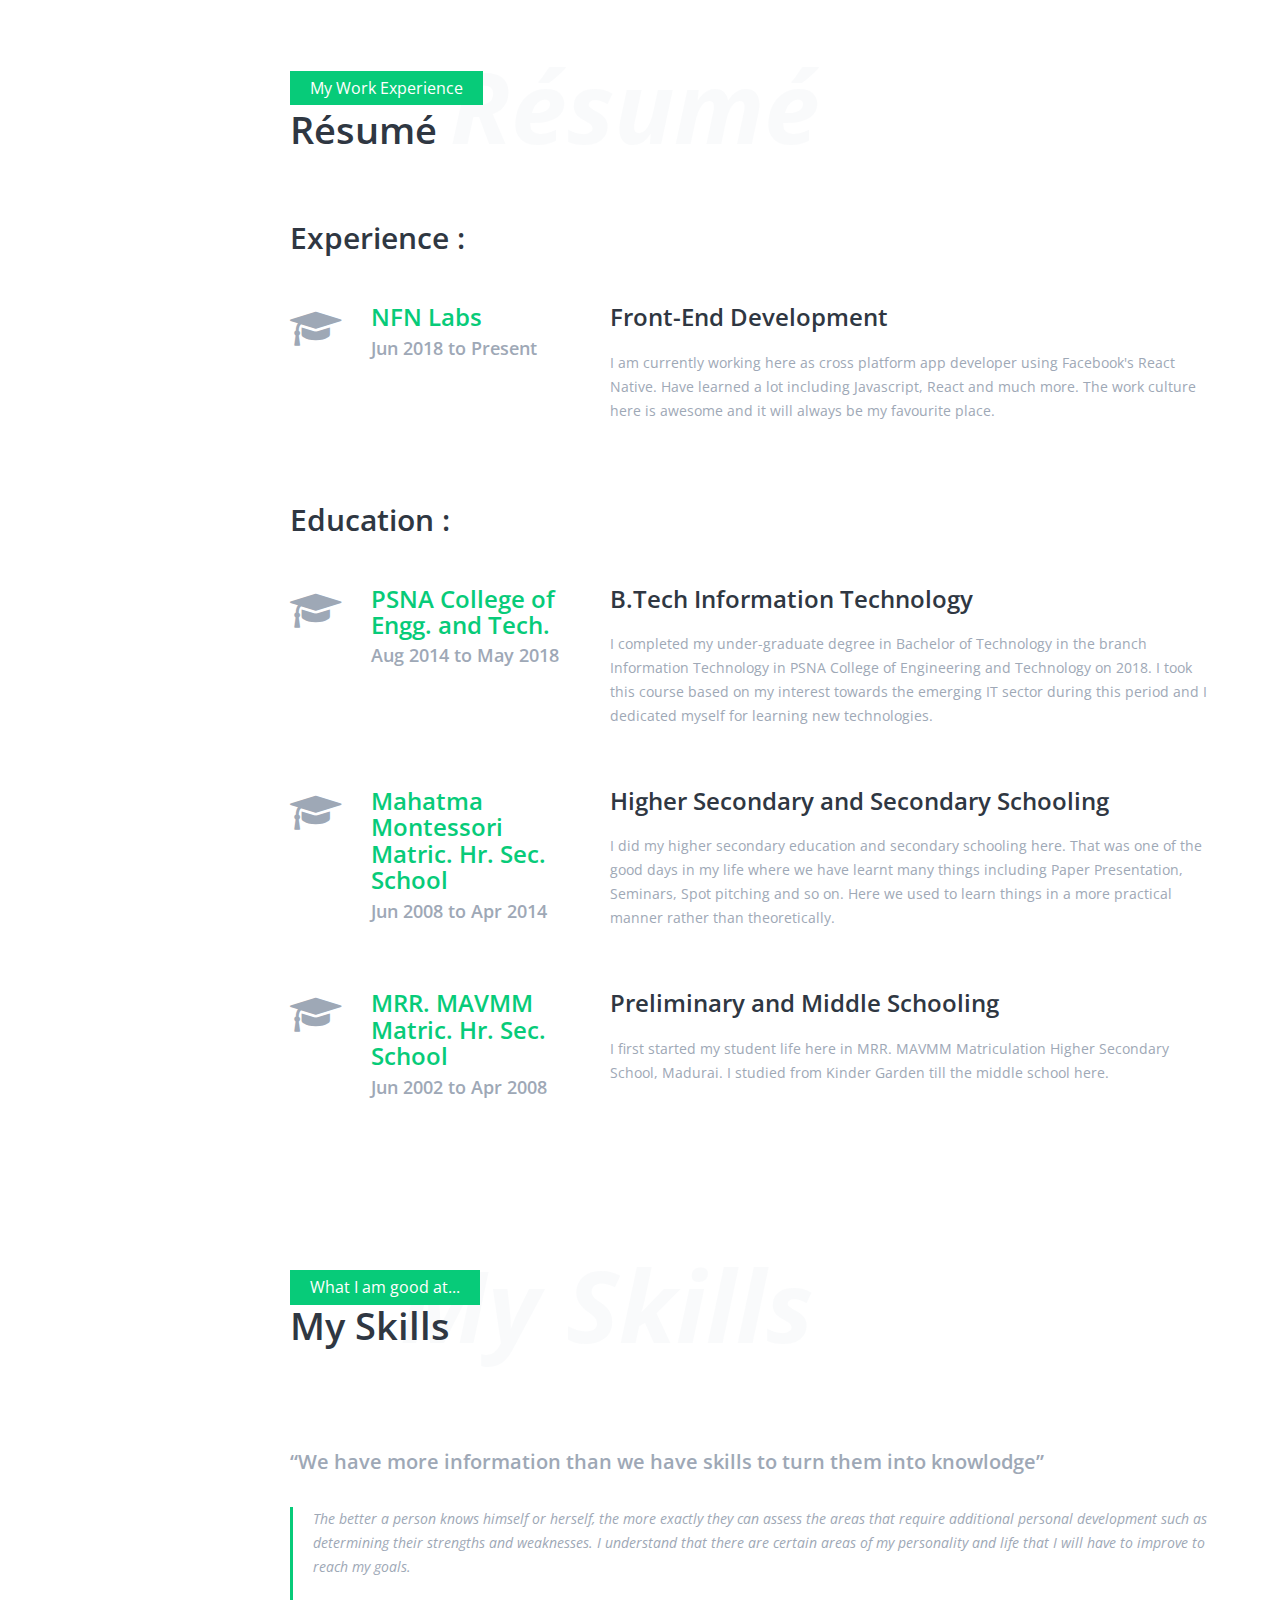
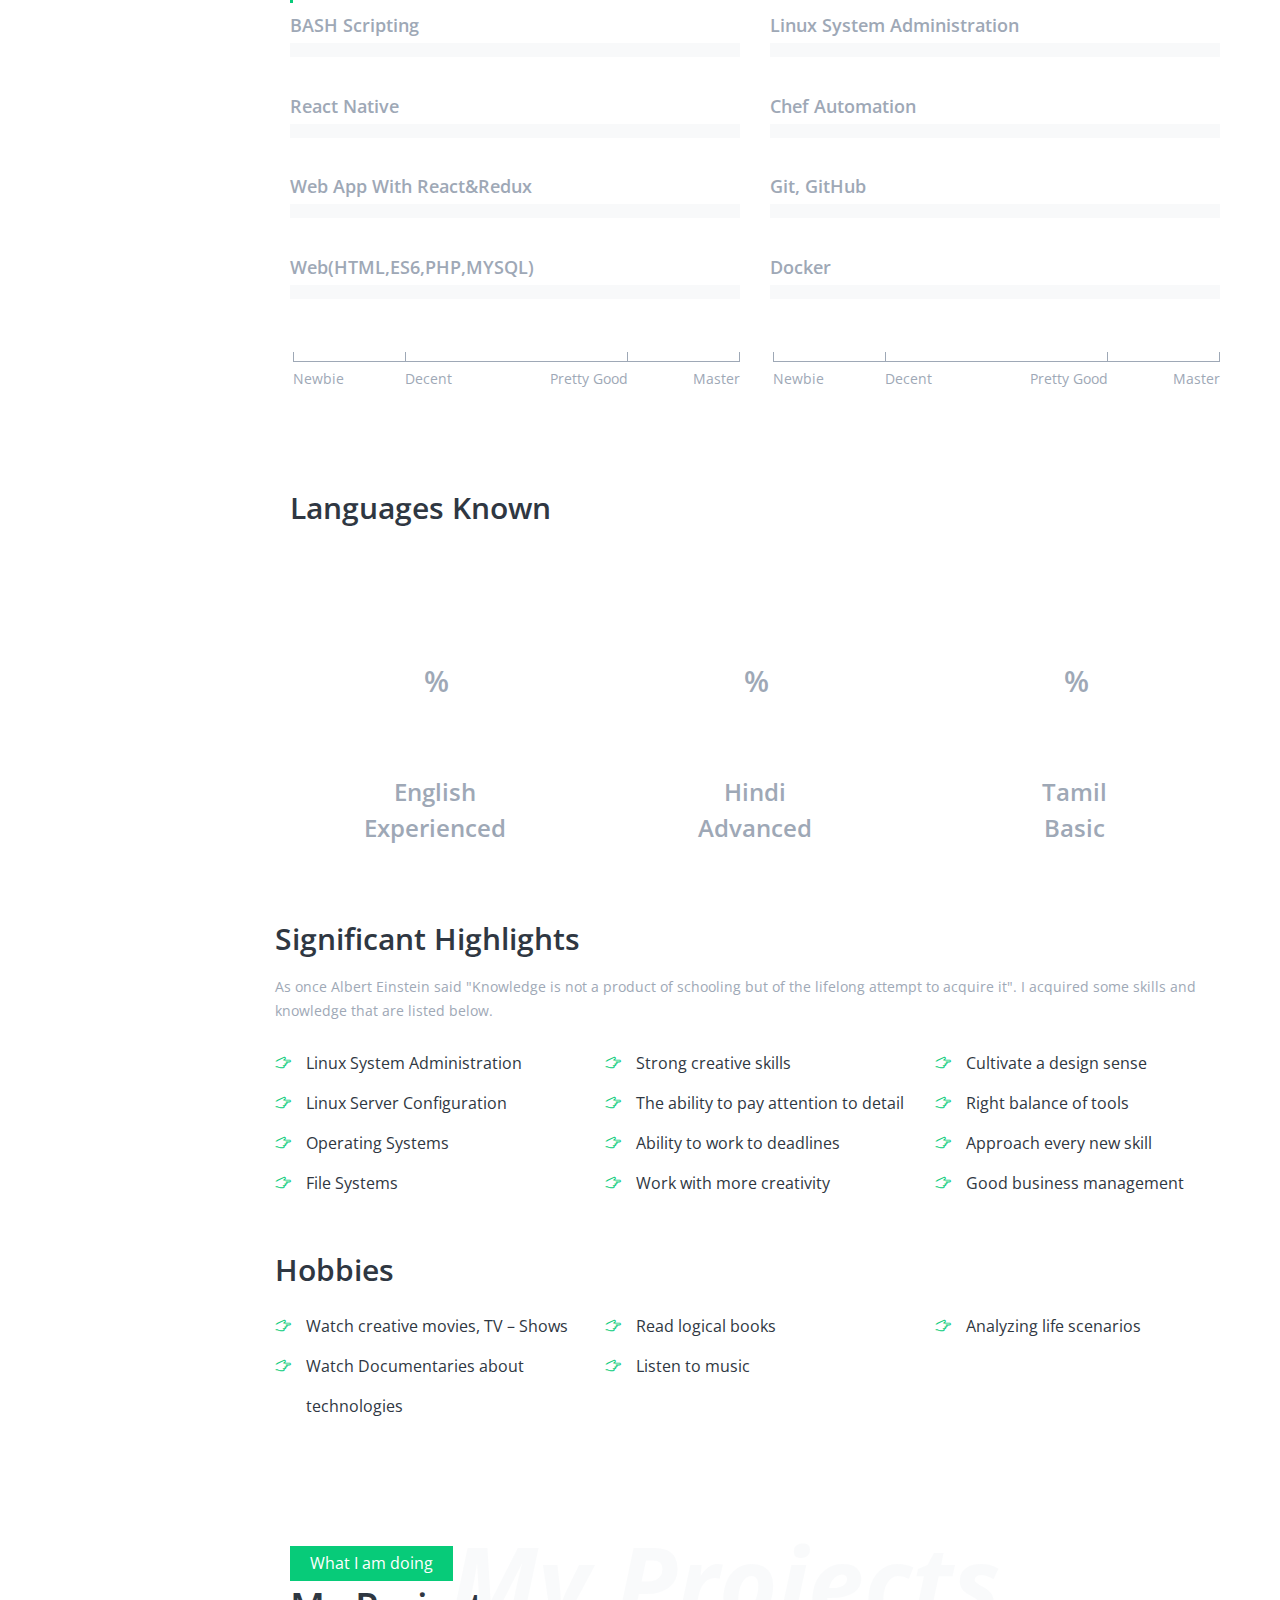
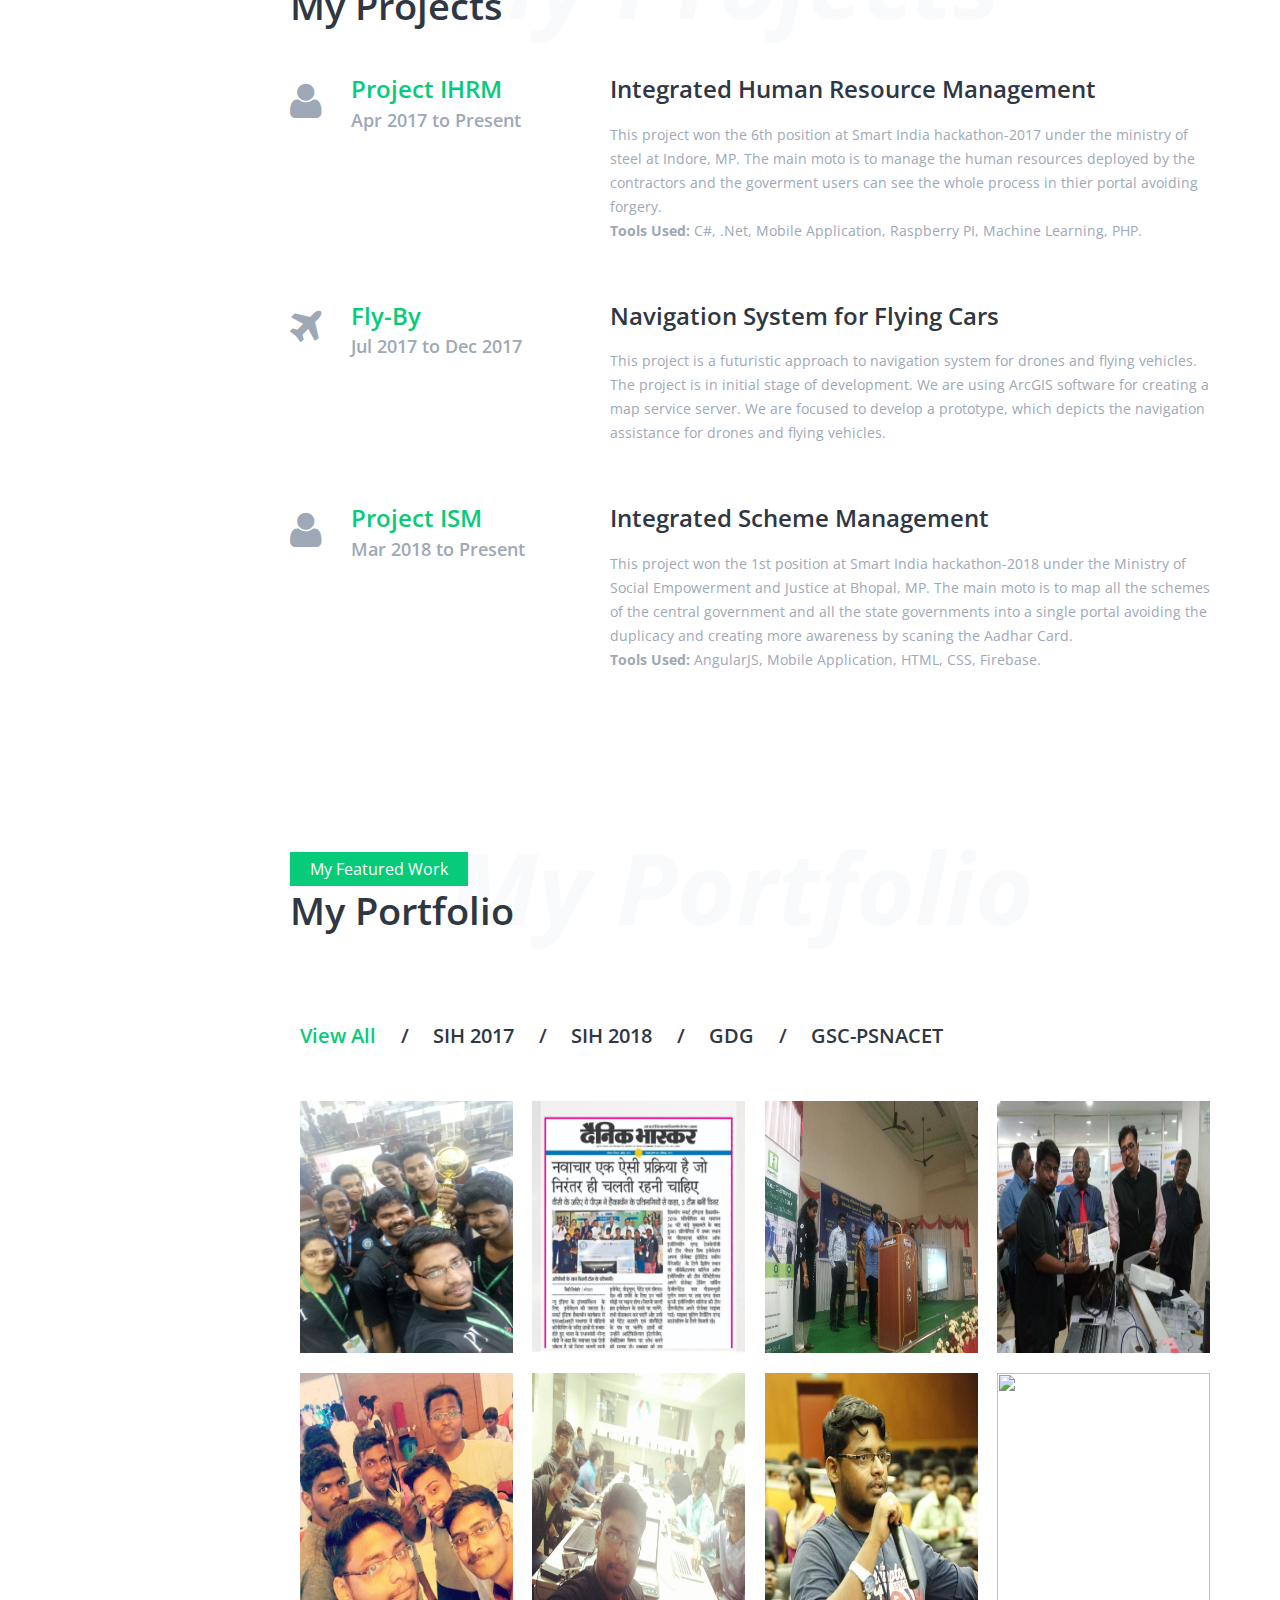
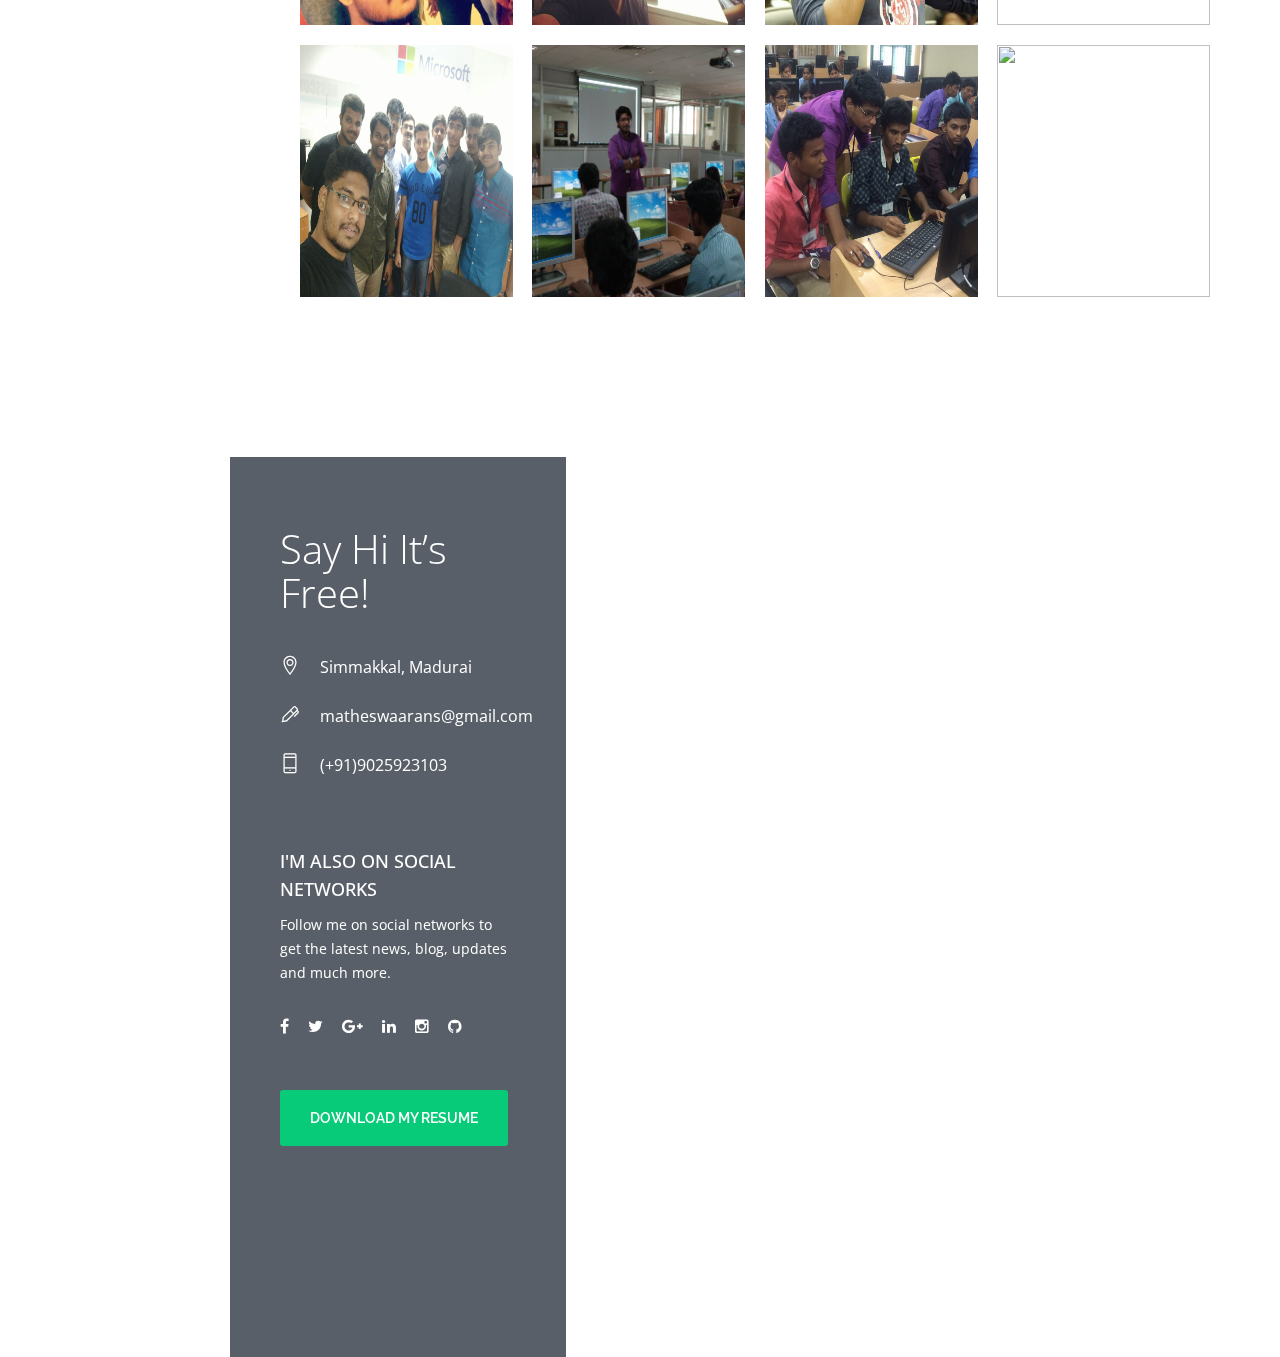
==== commit 7a89ce05: "Added new portfolio" ====
--- a/index.html
+++ b/index.html
@@ -60,9 +60,6 @@
 				</div>
 			</nav>
 			<div class="menu-footer">
-				<!--<div class="copyright">-->
-					<!--<a href="https://info.flagcounter.com/Ys9u"><img src="https://s04.flagcounter.com/mini/Ys9u/bg_2F3742/txt_FFFFFF/border_2F3742/flags_0/" alt="Flag Counter" border="0"></a><br><br><br><br><br><br><br>-->
-				<!--</div>-->
 				<div class="social">
 					<ul>
 						<li><a href="https://www.facebook.com/matheswaaran" target="_blank"><i class="fa fa-facebook"></i></a></li>
@@ -740,23 +737,24 @@
 						<div class="col-lg-12 col-md-12">
 							<div class="isotope-filters text-left">
 								<button data-filter="" class="active"> View All <span>/</span></button>
-								<button data-filter=".gsc"> GSC-PSNACET <span>/</span></button>
-								<button data-filter=".gdg">GDG-Madurai <span>/</span></button>
-								<button data-filter=".friends">My Friends </button>
+								<button data-filter=".sih2017">SIH 2017 <span>/</span></button>
+								<button data-filter=".sih2018">SIH 2018 <span>/</span></button>
+								<button data-filter=".gdg">GDG <span>/</span></button>
+								<button data-filter=".gsc">GSC-PSNACET </button>
 							</div>
 						</div>
 					</div>
 					<div class="isotope popup-portfolio full-screen">
-						<div class="grid-item gsc gdg">
-							<div class="portfolio-item">
-								<div class="item">
-									<div class="item-hover">
-										<div class="item-inner">
-											<!--<img class="img-responsive" src="images/portfolio/1.jpg" height="40" alt=""></div>-->
-											<img src="images/portfolio/1.jpg" height="372" alt=""></div>
-										<div class="item-info">
-											<a href="https://narendraprasaths.github.io/allaboutnaren" target="_blank">Narendra Prasath</a>
-											<span>by Sam Martin</span>
+						<div class="grid-item sih2018">
+							<div class="portfolio-item">
+								<div class="item">
+									<div class="item-hover">
+										<div class="item-inner">
+											<img src="images/portfolio/1.jpg" height="252" alt="">
+										</div>
+										<div class="item-info">
+											<a href="projectISM.html" target="_blank">SIH 2018</a>
+											<span>Bhopal, MP</span>
 											<div class="item-link">
 												<a class="portfolio-img" href="images/portfolio/1.jpg"><span class="ti-plus"></span></a>
 												<a href="projectISM.html" target="_blank"><span class="ti-link"></span></a>
@@ -766,18 +764,54 @@
 								</div>
 							</div>
 						</div>
-						<div class="grid-item gdg gsc">
-							<div class="portfolio-item">
-								<div class="item">
-									<div class="item-hover">
-										<div class="item-inner">
-											<img class="img-responsive" src="images/portfolio/naresh.jpg" alt=""></div>
-										<div class="item-info">
-											<a href="#">Naresh Kumar</a>
-											<span>by Sam Martin</span>
-											<div class="item-link">
-												<a class="portfolio-img" href="images/portfolio/naresh.jpg"><span class="ti-plus"></span></a>
-												<a href="https://nareshkumarnb.github.io/allaboutnaresh" target="_blank"><span class="ti-link"></span></a>
+						<div class="grid-item sih2018">
+							<div class="portfolio-item">
+								<div class="item">
+									<div class="item-hover">
+										<div class="item-inner">
+											<img src="images/portfolio/2.jpg" height="252" alt=""></div>
+										<div class="item-info">
+											<a href="#">SIH 2018</a>
+											<span>News Cutting</span>
+											<div class="item-link">
+												<a class="portfolio-img" href="images/portfolio/2.jpg"><span class="ti-plus"></span></a>
+												<a href="projectISM.html" target="_blank"><span class="ti-link"></span></a>
+											</div>
+										</div>
+									</div>
+								</div>
+							</div>
+						</div>
+						<div class="grid-item sih2017">
+							<div class="portfolio-item">
+								<div class="item">
+									<div class="item-hover">
+										<div class="item-inner">
+											<img src="images/portfolio/3.jpg" height="252" alt=""></div>
+										<div class="item-info">
+											<a href="#">SIH 2017</a>
+											<span>Trichy, TN</span>
+											<div class="item-link">
+												<a class="portfolio-img" href="images/portfolio/3.jpg"><span class="ti-plus"></span></a>
+												<a href="projectIHRM.html" target="_blank"><span class="ti-link"></span></a>
+											</div>
+										</div>
+									</div>
+								</div>
+							</div>
+						</div>
+						<div class="grid-item sih2017">
+							<div class="portfolio-item">
+								<div class="item">
+									<div class="item-hover">
+										<div class="item-inner">
+											<img src="images/portfolio/4.jpg" height="252" alt=""></div>
+										<div class="item-info">
+											<a href="#">SIH 2017</a>
+											<span>Indore, MP</span>
+											<div class="item-link">
+												<a class="portfolio-img" href="images/portfolio/4.jpg"><span class="ti-plus"></span></a>
+												<a href="https://prasanthp96.github.io/allaboutprasanth" target="_blank"><span class="ti-link"></span></a>
 											</div>
 										</div>
 									</div>
@@ -789,13 +823,13 @@
 								<div class="item">
 									<div class="item-hover">
 										<div class="item-inner">
-											<img class="img-responsive" src="images/portfolio/seshan.png" alt=""></div>
-										<div class="item-info">
-											<a href="#">Seshan</a>
-											<span>by Sam Martin</span>
-											<div class="item-link">
-												<a class="portfolio-img" href="images/portfolio/seshan.png"><span class="ti-plus"></span></a>
-												<a href="https://allaboutseshan.appspot.com" target="_blank"><span class="ti-link"></span></a>
+											<img src="images/portfolio/5.jpg" height="252" alt=""></div>
+										<div class="item-info">
+											<a href="#">GDG Madurai</a>
+											<span>Madurai, TN</span>
+											<div class="item-link">
+												<a class="portfolio-img" href="images/portfolio/5.jpg"><span class="ti-plus"></span></a>
+												<a href="http://www.gdgmadurai.in/"><span class="ti-link"></span></a>
 											</div>
 										</div>
 									</div>
@@ -807,30 +841,30 @@
 								<div class="item">
 									<div class="item-hover">
 										<div class="item-inner">
-											<img class="img-responsive" src="images/portfolio/prasanth.jpg" alt=""></div>
-										<div class="item-info">
-											<a href="#">Prasanth</a>
-											<span>by Sam Martin</span>
-											<div class="item-link">
-												<a class="portfolio-img" href="images/portfolio/prasanth.jpg"><span class="ti-plus"></span></a>
-												<a href="https://prasanthp96.github.io/allaboutprasanth" target="_blank"><span class="ti-link"></span></a>
-											</div>
-										</div>
-									</div>
-								</div>
-							</div>
-						</div>
-						<div class="grid-item gdg gsc">
-							<div class="portfolio-item">
-								<div class="item">
-									<div class="item-hover">
-										<div class="item-inner">
-											<img class="img-responsive" src="images/portfolio/ajay.jpg" alt=""></div>
-										<div class="item-info">
-											<a href="#">Ajay Kumar</a>
-											<span>by Sam Martin</span>
-											<div class="item-link">
-												<a class="portfolio-img" href="images/portfolio/ajay.jpg"><span class="ti-plus"></span></a>
+											<img src="images/portfolio/6.jpg" height="252" alt=""></div>
+										<div class="item-info">
+											<a href="http://www.gdgmadurai.in/" target="_blank">GDG Madurai</a>
+											<span>Banglore, KA</span>
+											<div class="item-link">
+												<a class="portfolio-img" href="images/portfolio/6.jpg"><span class="ti-plus"></span></a>
+												<a href="http://www.gdgmadurai.in/" target="_blank"><span class="ti-link"></span></a>
+											</div>
+										</div>
+									</div>
+								</div>
+							</div>
+						</div>
+						<div class="grid-item gdg">
+							<div class="portfolio-item">
+								<div class="item">
+									<div class="item-hover">
+										<div class="item-inner">
+											<img src="images/portfolio/7.jpg" height="252" alt=""></div>
+										<div class="item-info">
+											<a href="#">GDG Coimbatore</a>
+											<span>Coimbatore, TN</span>
+											<div class="item-link">
+												<a class="portfolio-img" href="images/portfolio/7.jpg"><span class="ti-plus"></span></a>
 												<a href=""><span class="ti-link"></span></a>
 											</div>
 										</div>
@@ -843,49 +877,85 @@
 								<div class="item">
 									<div class="item-hover">
 										<div class="item-inner">
-											<img class="img-responsive" src="images/portfolio/pradeep.jpg" alt=""></div>
-										<div class="item-info">
-											<a href="andrewpradeep.github.io/allaboutme" target="_blank">Pradeep</a>
-											<span>by Sam Martin</span>
-											<div class="item-link">
-												<a class="portfolio-img" href="images/portfolio/pradeep.jpg"><span class="ti-plus"></span></a>
-												<a href="https://andrewpradeep.github.io/allaboutme" target="_blank"><span class="ti-link"></span></a>
-											</div>
-										</div>
-									</div>
-								</div>
-							</div>
-						</div>
-						<div class="grid-item friends">
-							<div class="portfolio-item">
-								<div class="item">
-									<div class="item-hover">
-										<div class="item-inner">
-											<img class="img-responsive" src="images/portfolio/thariq.jpg" alt=""></div>
-										<div class="item-info">
-											<a href="#">Mohamed Thariq</a>
-											<span>by Sam Martin</span>
-											<div class="item-link">
-												<a class="portfolio-img" href="images/portfolio/thariq.jpg"><span class="ti-plus"></span></a>
-												<a href=""><span class="ti-link"></span></a>
-											</div>
-										</div>
-									</div>
-								</div>
-							</div>
-						</div>
-						<div class="grid-item friends">
-							<div class="portfolio-item">
-								<div class="item">
-									<div class="item-hover">
-										<div class="item-inner">
-											<img class="img-responsive" src="images/portfolio/arivu.jpg" alt=""></div>
-										<div class="item-info">
-											<a href="#">Arivu</a>
-											<span>by Sam Martin</span>
-											<div class="item-link">
-												<a class="portfolio-img" href="images/portfolio/arivu.jpg"><span class="ti-plus"></span></a>
-												<a href="#"><span class="ti-link"></span></a>
+											<img src="images/portfolio/8.jpg" height="252" alt=""></div>
+										<div class="item-info">
+											<a href="https://gscpsnacet.github.io/">GSC PSNACET</a>
+											<span>Dindigul, TN</span>
+											<div class="item-link">
+												<a class="portfolio-img" href="images/portfolio/8.jpg"><span class="ti-plus"></span></a>
+												<a href="https://gscpsnacet.github.io/"><span class="ti-link"></span></a>
+											</div>
+										</div>
+									</div>
+								</div>
+							</div>
+						</div>
+						<div class="grid-item gdg">
+							<div class="portfolio-item">
+								<div class="item">
+									<div class="item-hover">
+										<div class="item-inner">
+											<img src="images/portfolio/9.jpg" height="252" alt=""></div>
+										<div class="item-info">
+											<a href="http://www.gdgmadurai.in/">GDG Madurai</a>
+											<span>Madurai, TN</span>
+											<div class="item-link">
+												<a class="portfolio-img" href="images/portfolio/9.jpg"><span class="ti-plus"></span></a>
+												<a href="http://www.gdgmadurai.in/"><span class="ti-link"></span></a>
+											</div>
+										</div>
+									</div>
+								</div>
+							</div>
+						</div>
+						<div class="grid-item gsc">
+							<div class="portfolio-item">
+								<div class="item">
+									<div class="item-hover">
+										<div class="item-inner">
+											<img src="images/portfolio/10.jpg" height="252" alt=""></div>
+										<div class="item-info">
+											<a href="https://gscpsnacet.github.io/">GSC PSNACET</a>
+											<span>Dindigul, TN</span>
+											<div class="item-link">
+												<a class="portfolio-img" href="images/portfolio/10.jpg"><span class="ti-plus"></span></a>
+												<a href="https://gscpsnacet.github.io/"><span class="ti-link"></span></a>
+											</div>
+										</div>
+									</div>
+								</div>
+							</div>
+						</div>
+						<div class="grid-item gsc">
+							<div class="portfolio-item">
+								<div class="item">
+									<div class="item-hover">
+										<div class="item-inner">
+											<img src="images/portfolio/11.jpg" height="252" alt=""></div>
+										<div class="item-info">
+											<a href="https://gscpsnacet.github.io/">GSC PSNACET</a>
+											<span>Dindigul, TN</span>
+											<div class="item-link">
+												<a class="portfolio-img" href="images/portfolio/11.jpg"><span class="ti-plus"></span></a>
+												<a href="https://gscpsnacet.github.io/"><span class="ti-link"></span></a>
+											</div>
+										</div>
+									</div>
+								</div>
+							</div>
+						</div>
+						<div class="grid-item sih2018">
+							<div class="portfolio-item">
+								<div class="item">
+									<div class="item-hover">
+										<div class="item-inner">
+											<img src="images/portfolio/12.jpg" height="252" alt=""></div>
+										<div class="item-info">
+											<a href="projectISM.html">SIH 2018</a>
+											<span>Bhopal, MP</span>
+											<div class="item-link">
+												<a class="portfolio-img" href="images/portfolio/12.jpg"><span class="ti-plus"></span></a>
+												<a href="projectISM.html"><span class="ti-link"></span></a>
 											</div>
 										</div>
 									</div>
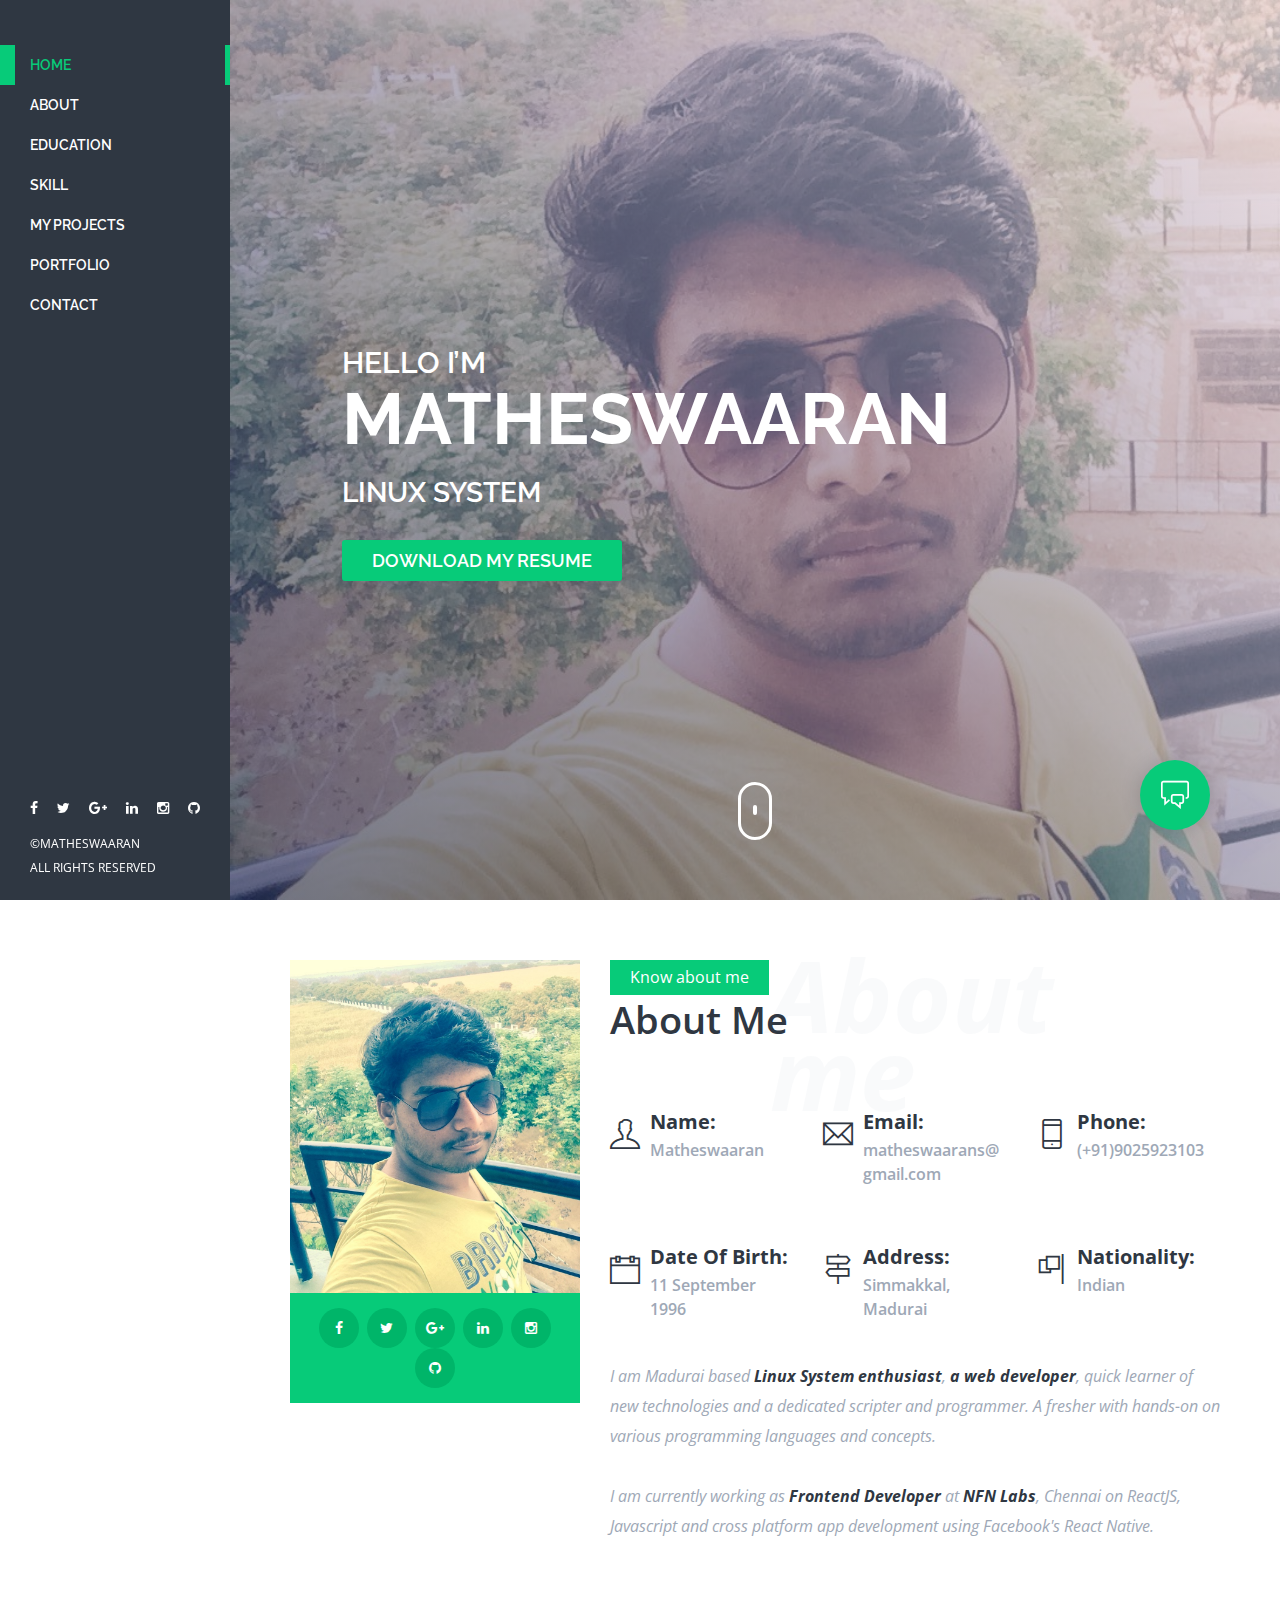
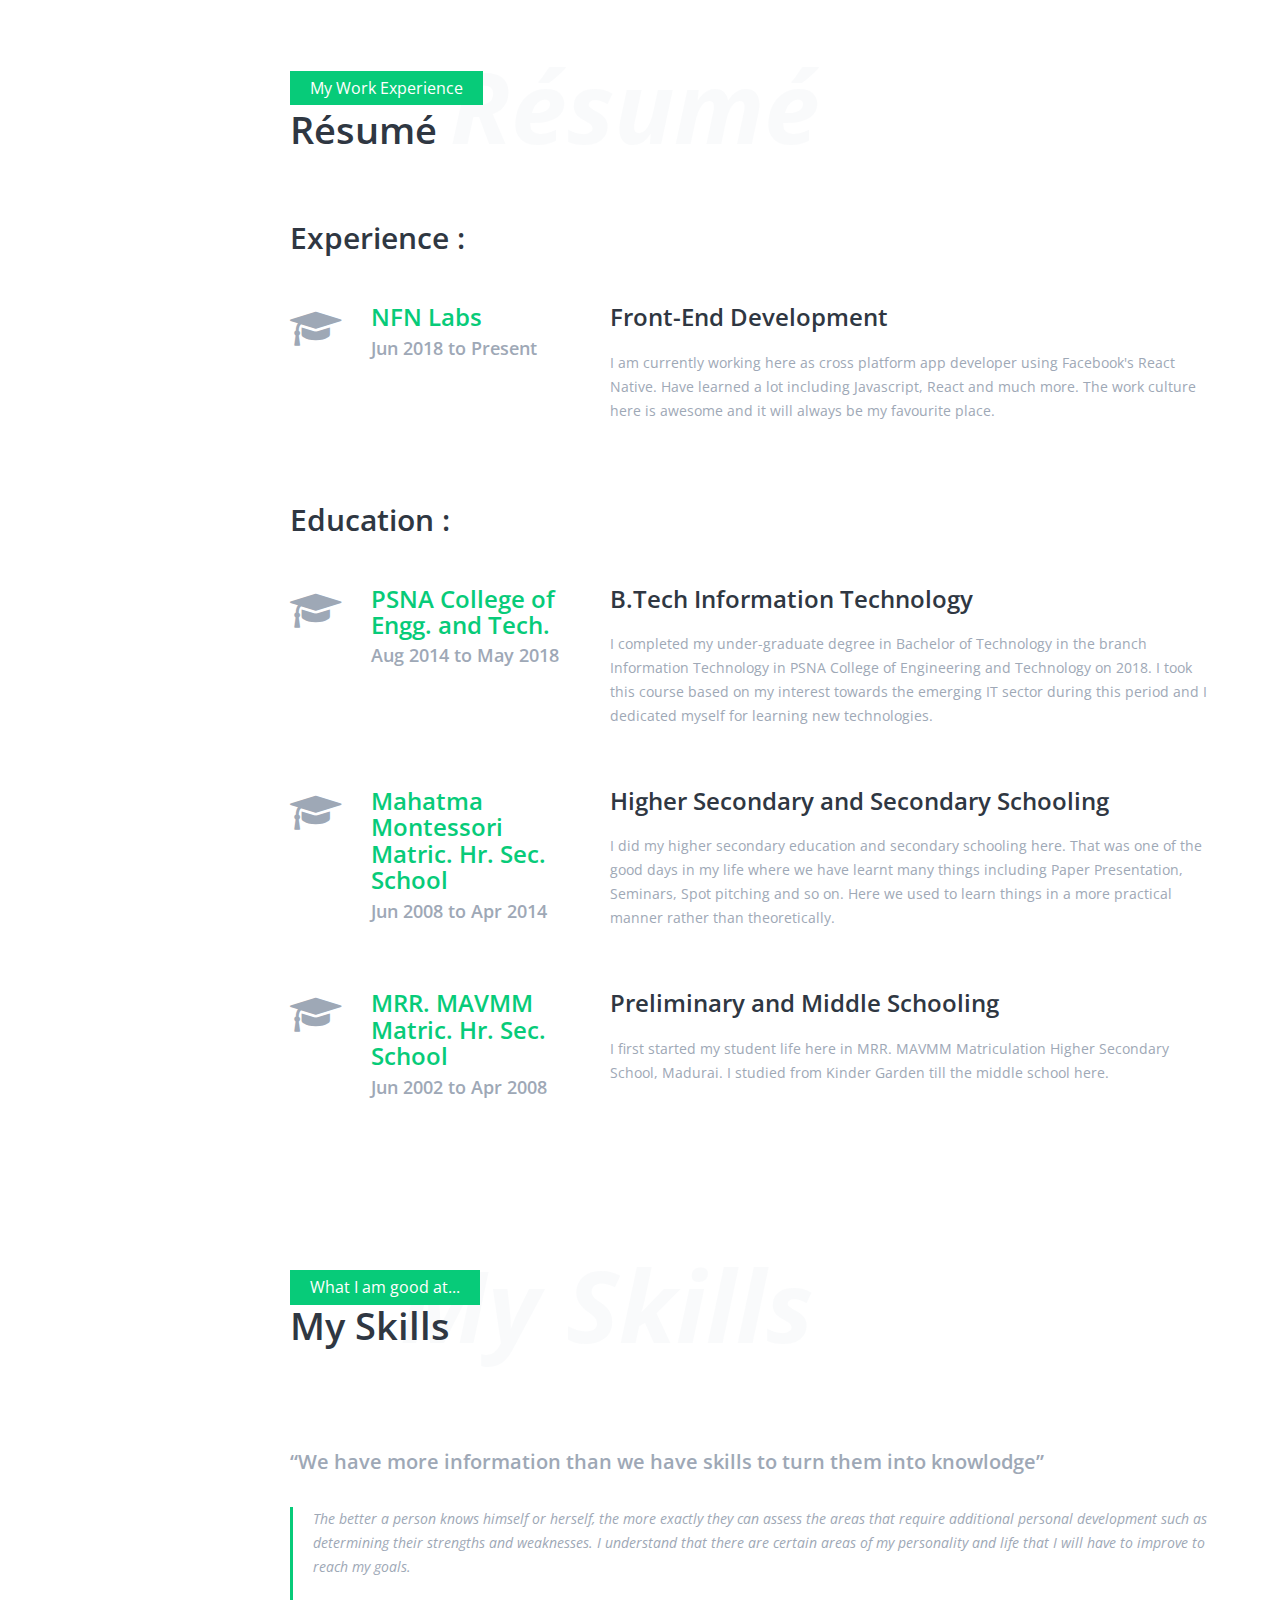
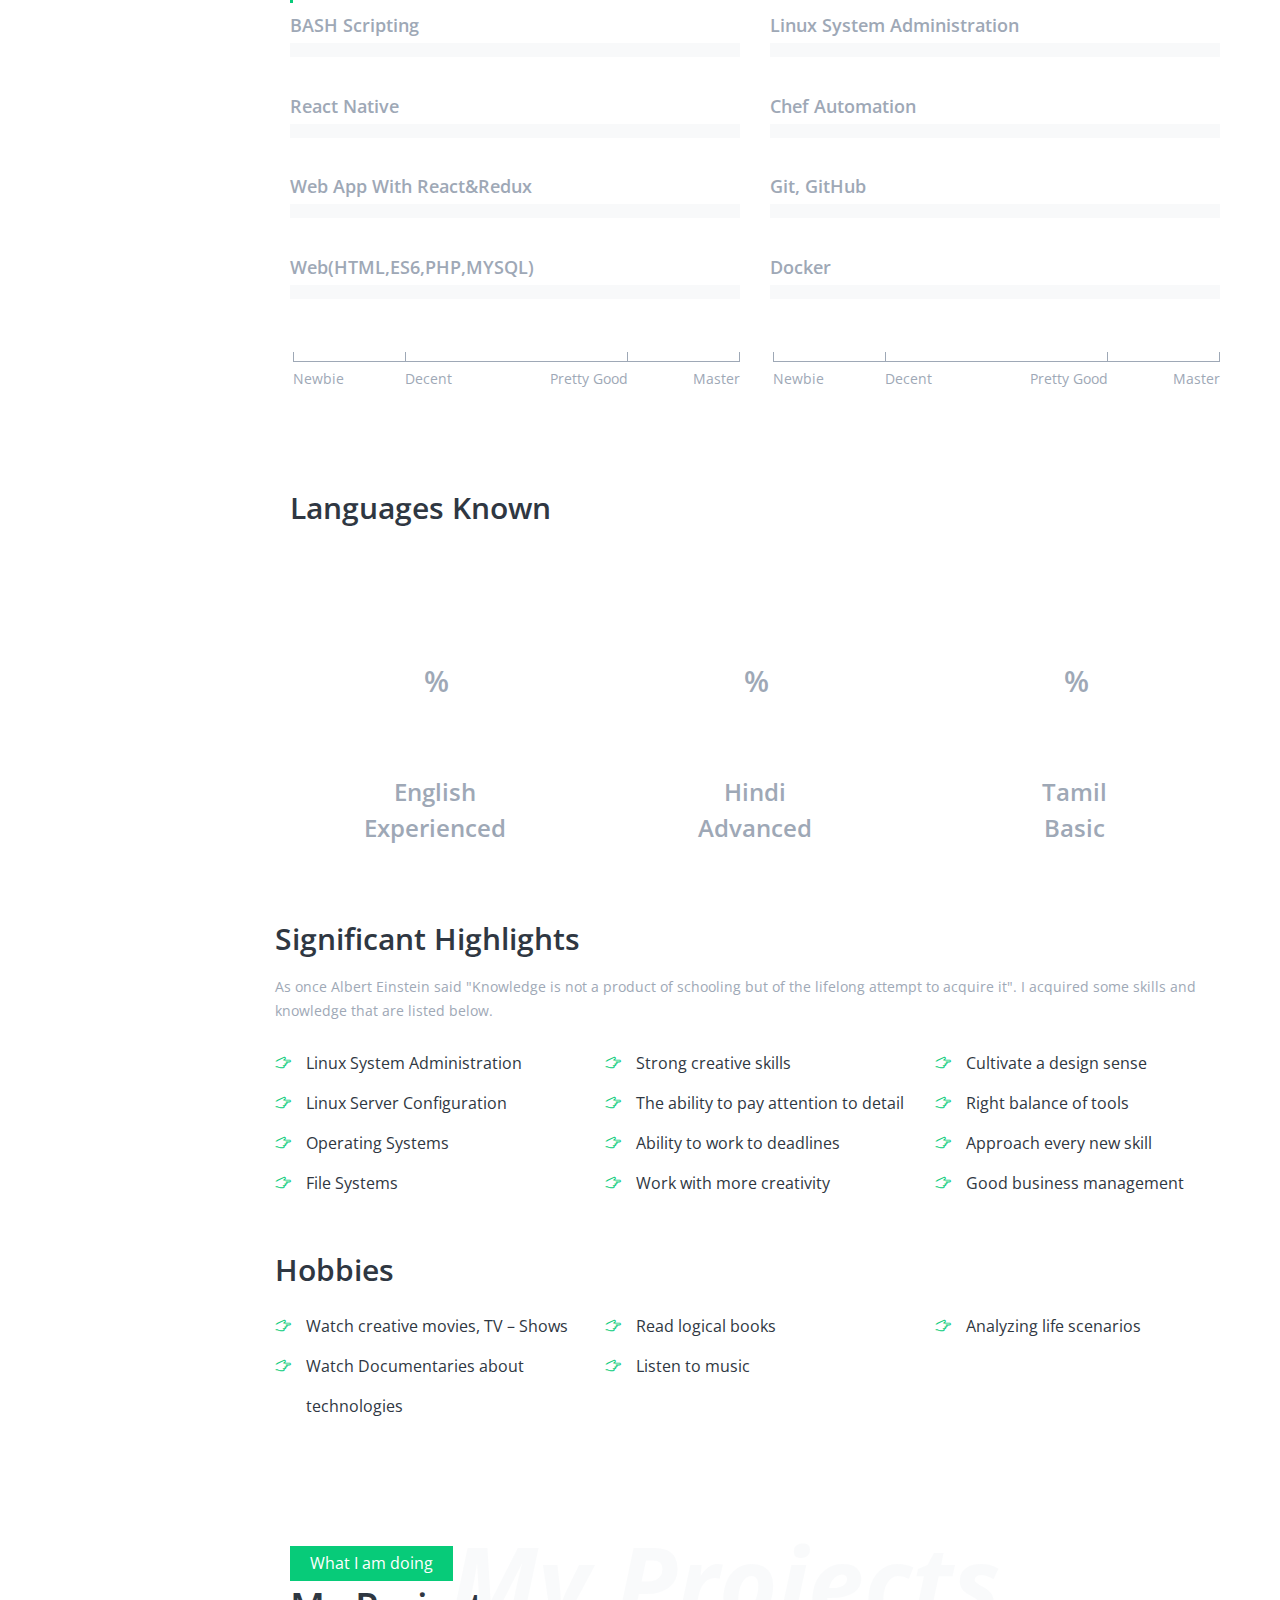
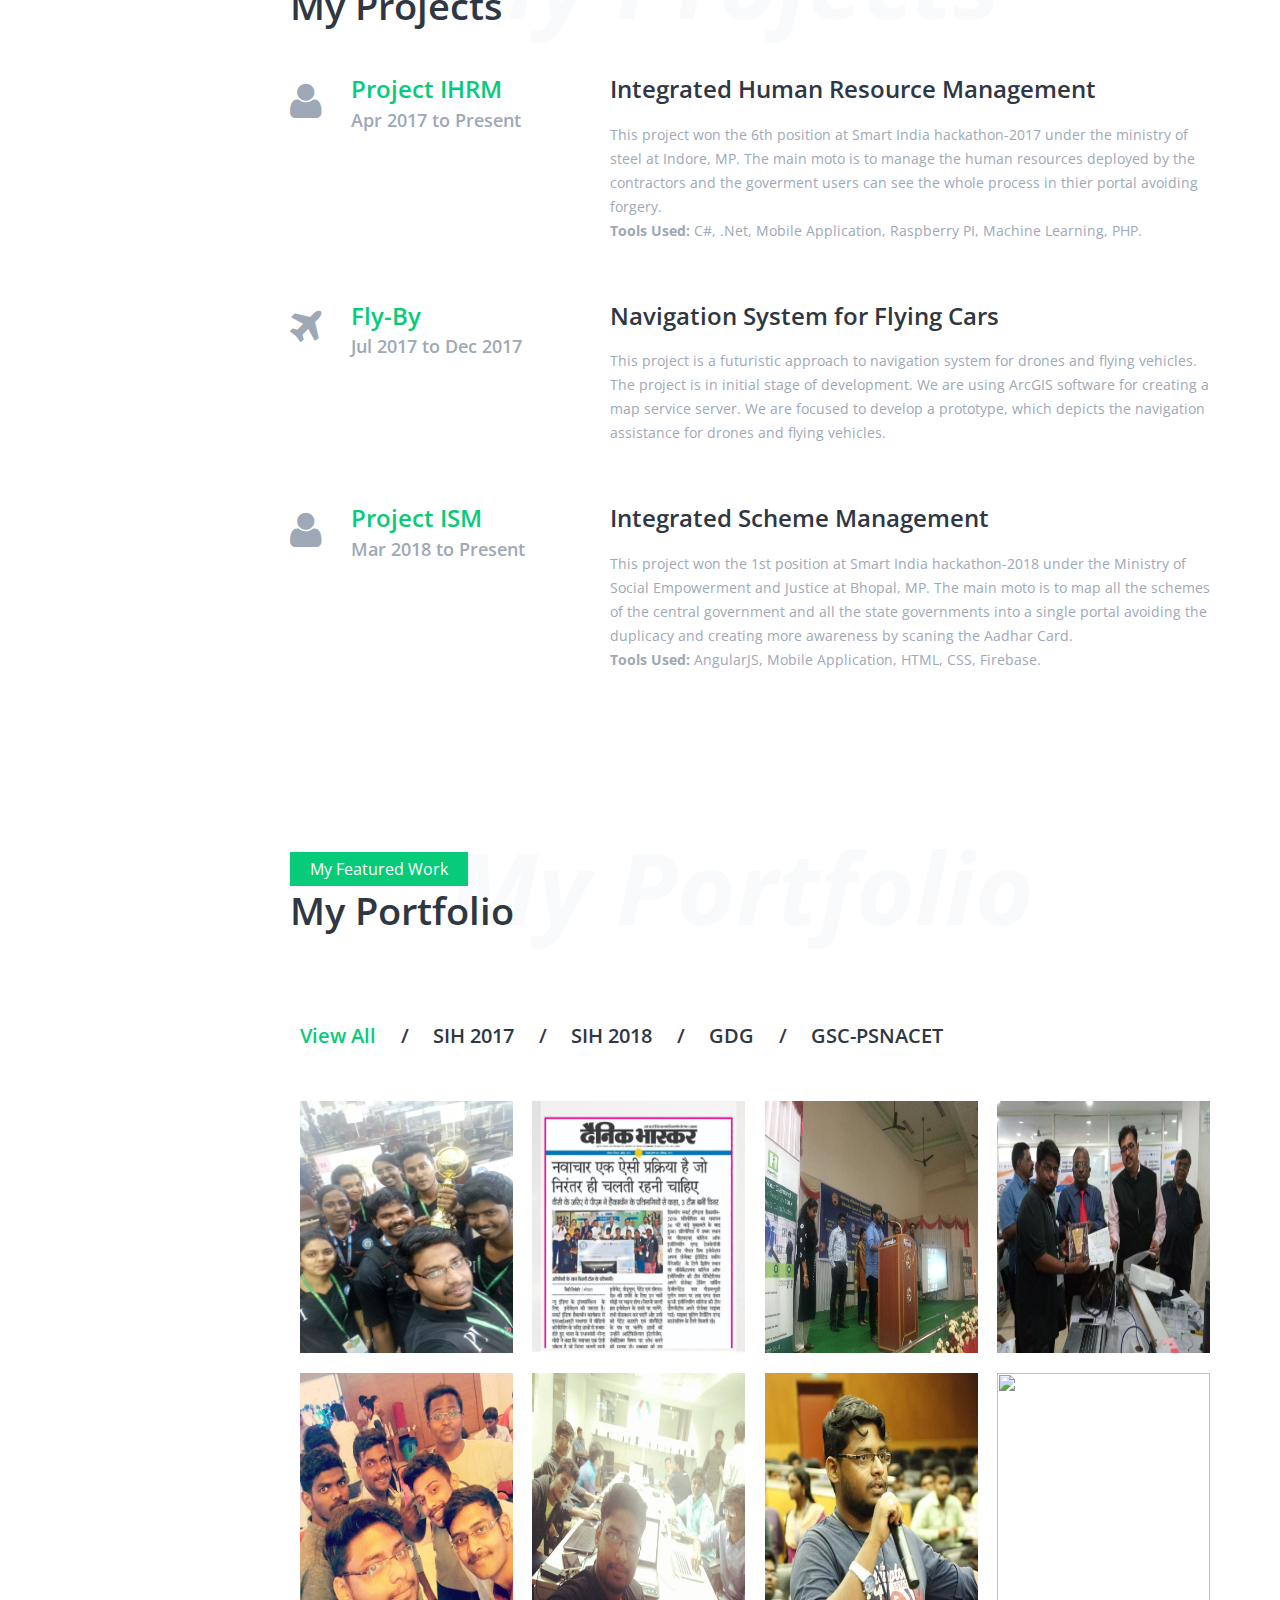
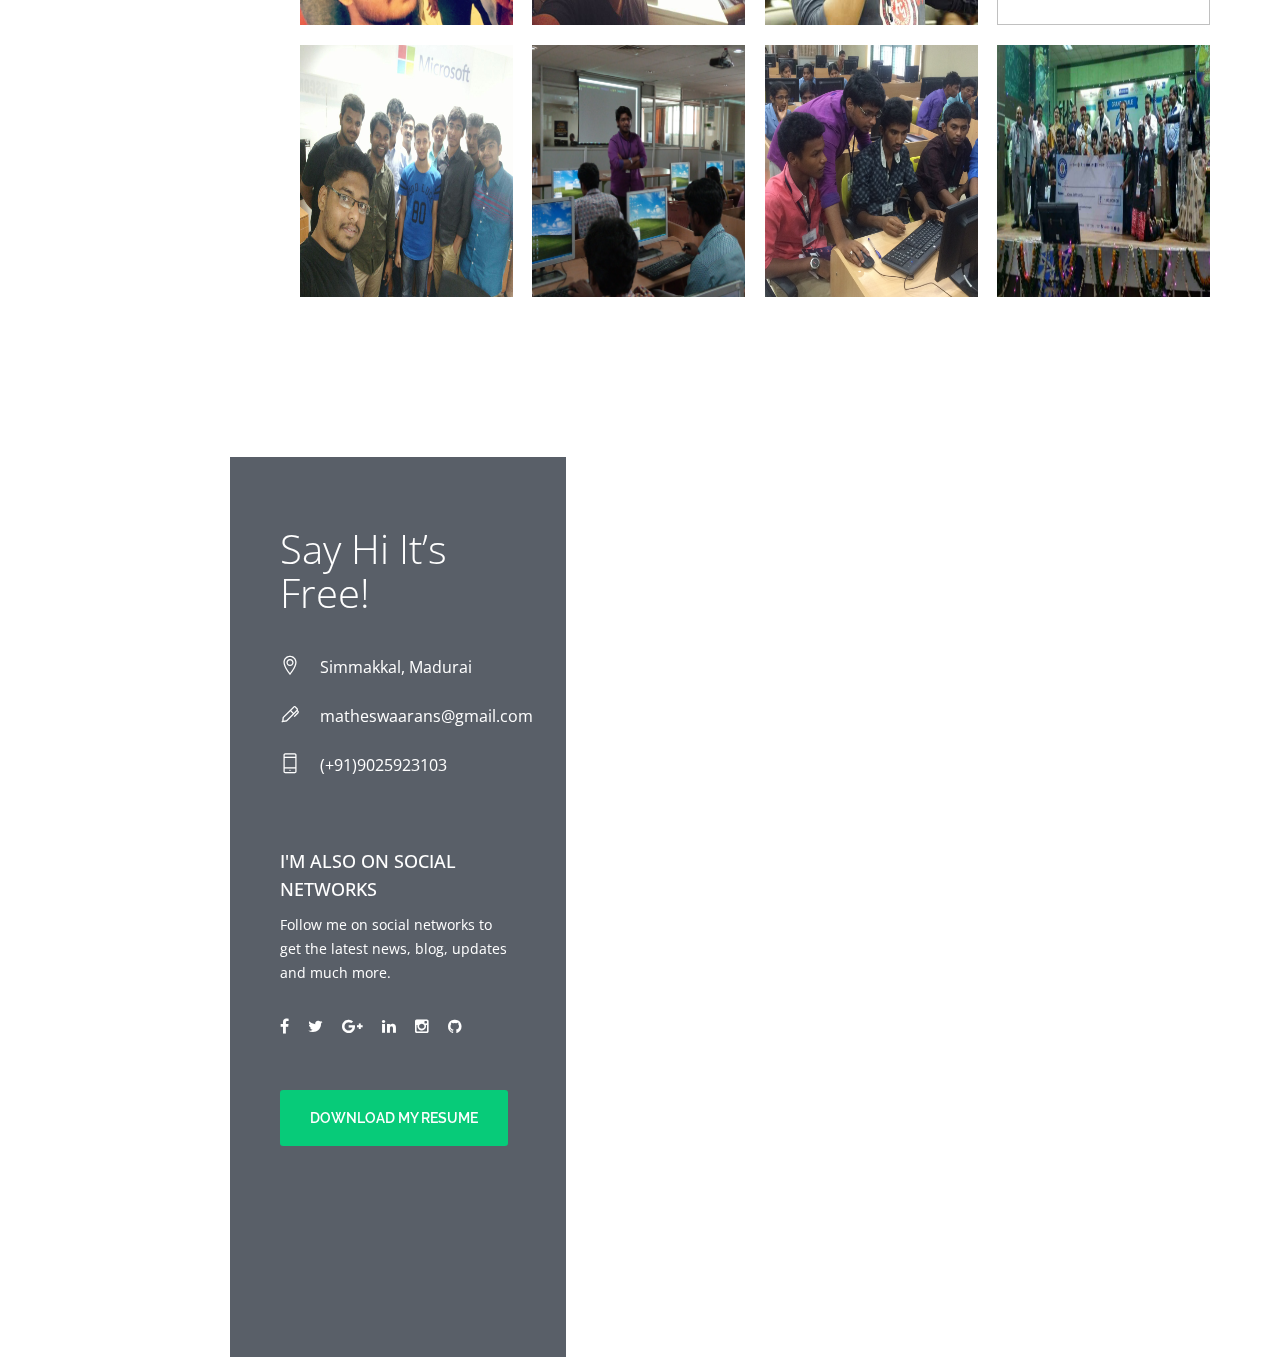
==== commit 3ce9bb57: "images" ====
--- a/index.html
+++ b/index.html
@@ -949,12 +949,13 @@
 								<div class="item">
 									<div class="item-hover">
 										<div class="item-inner">
-											<img src="images/portfolio/12.jpg" height="252" alt=""></div>
+											<img src="images/projectISM/s2.jpg" height="252" alt="">
+										</div>
 										<div class="item-info">
 											<a href="projectISM.html">SIH 2018</a>
 											<span>Bhopal, MP</span>
 											<div class="item-link">
-												<a class="portfolio-img" href="images/portfolio/12.jpg"><span class="ti-plus"></span></a>
+												<a class="portfolio-img" href="images/projectISM/s2.jpg"><span class="ti-plus"></span></a>
 												<a href="projectISM.html"><span class="ti-link"></span></a>
 											</div>
 										</div>
